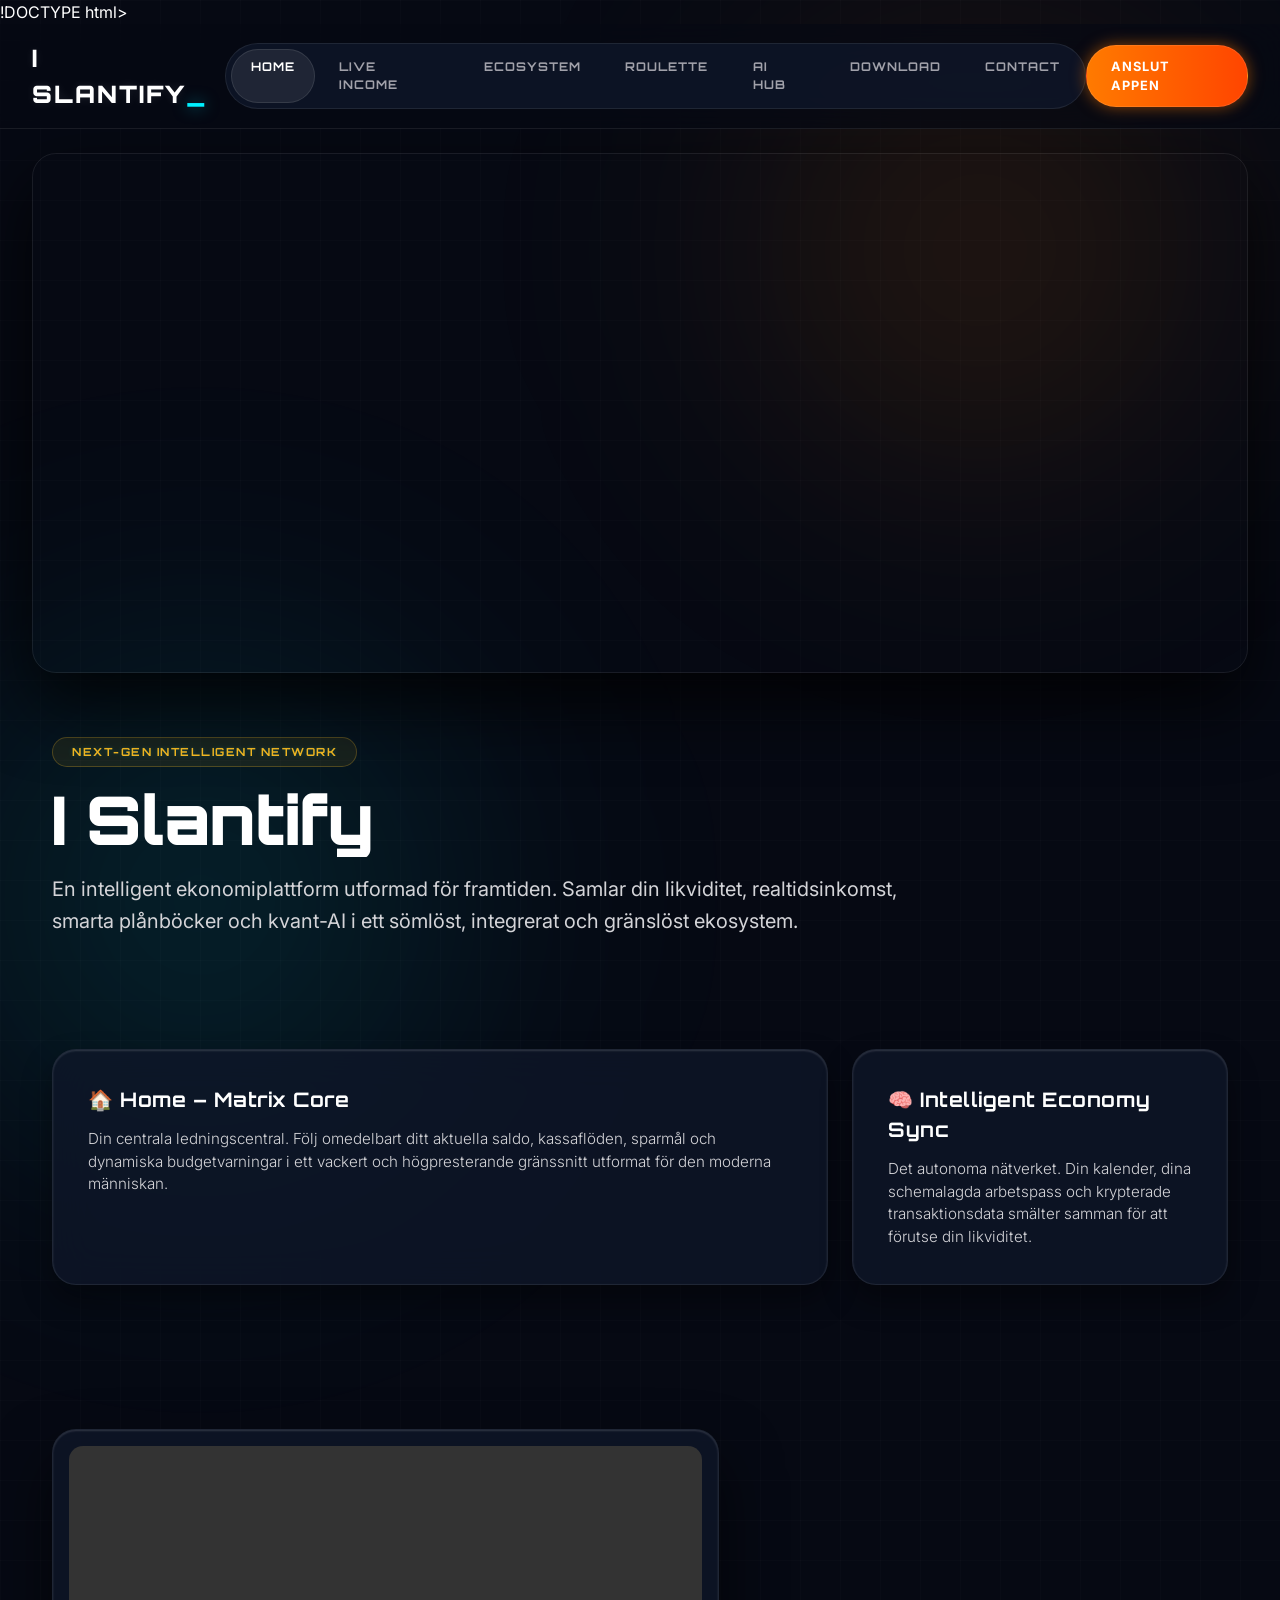
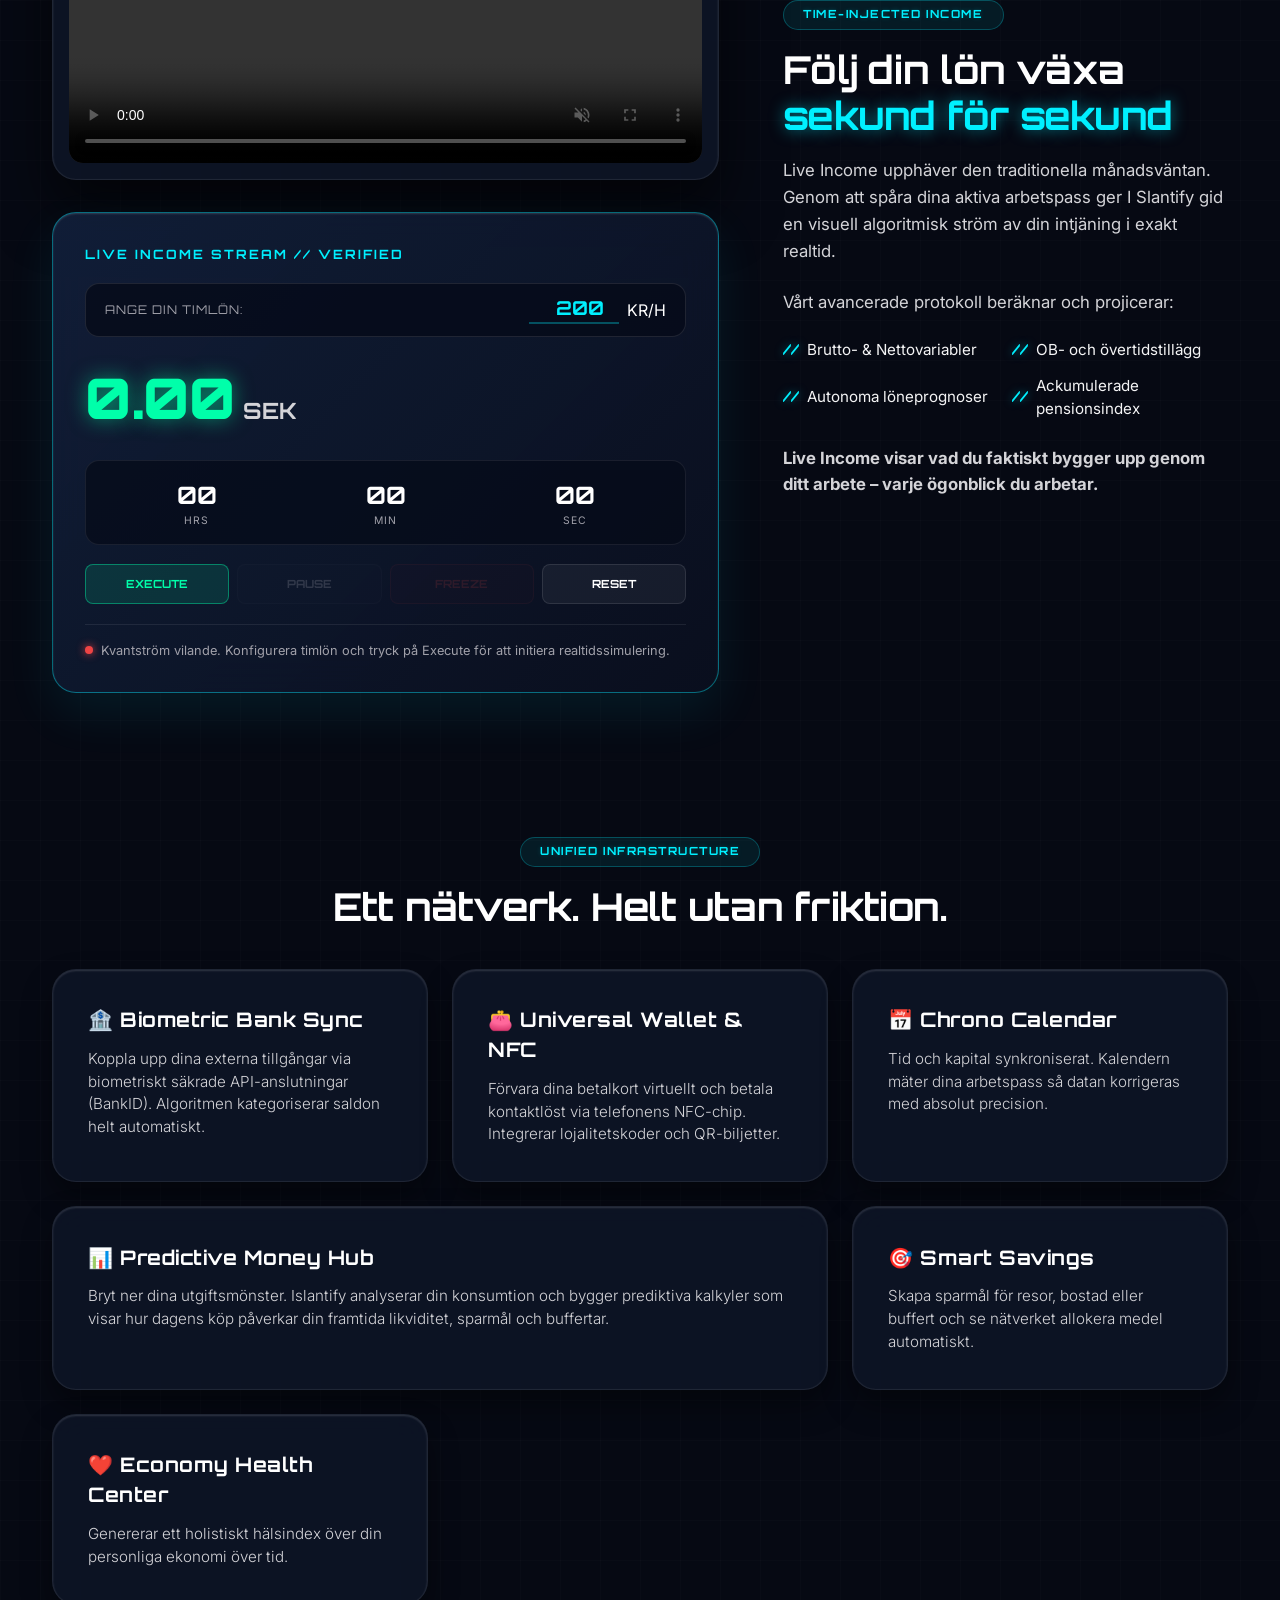
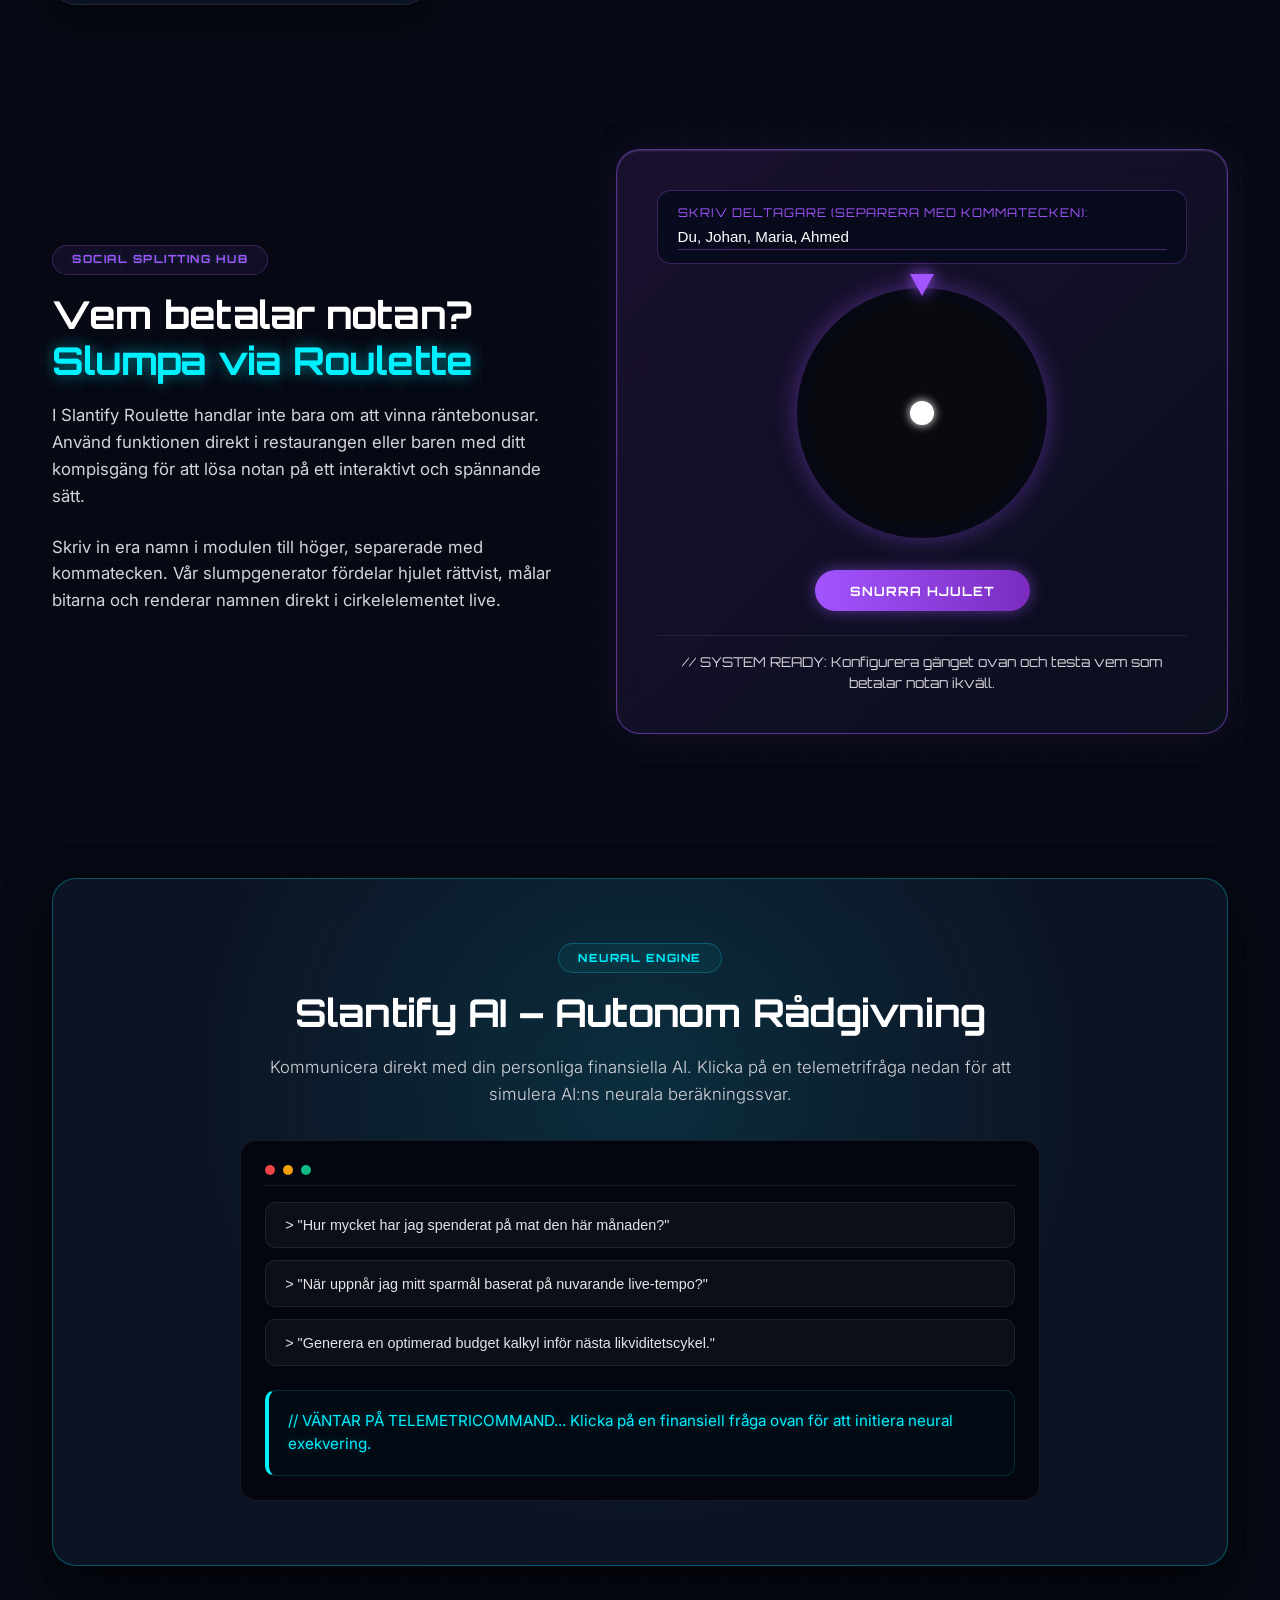
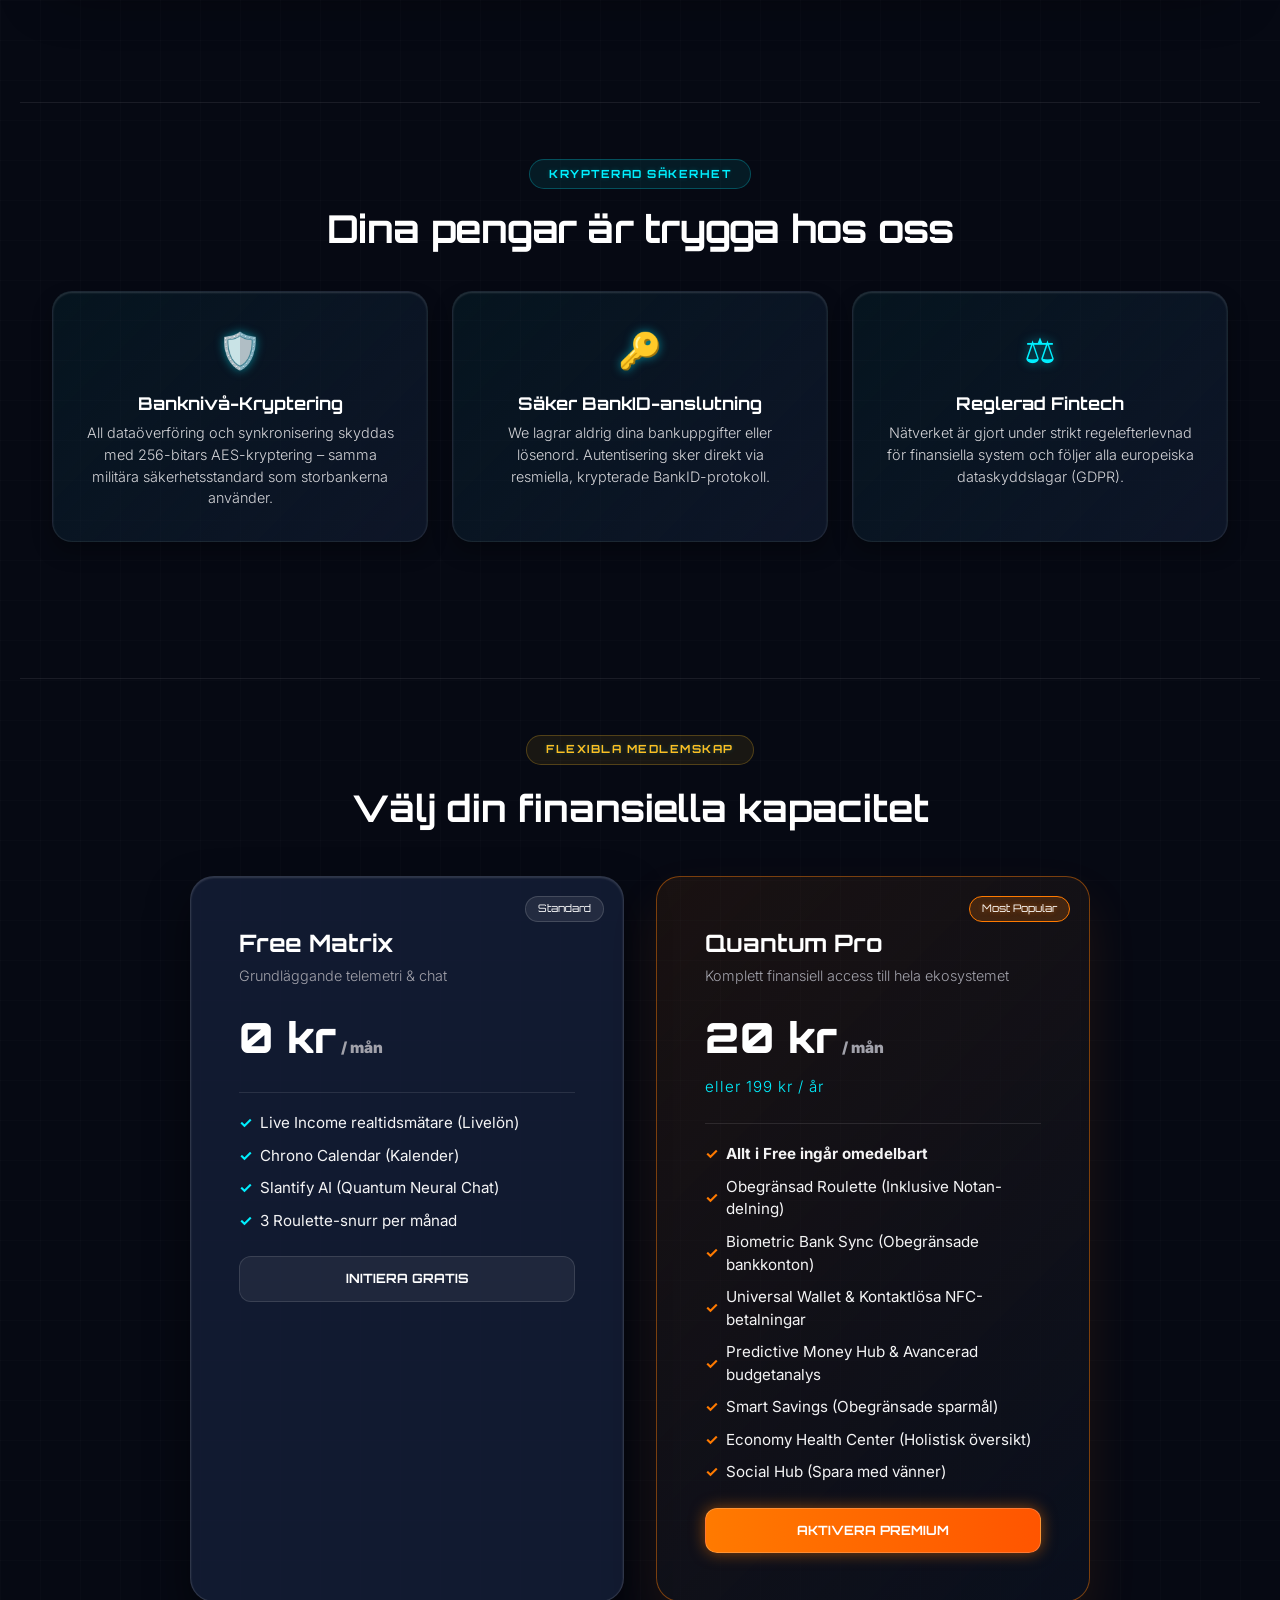
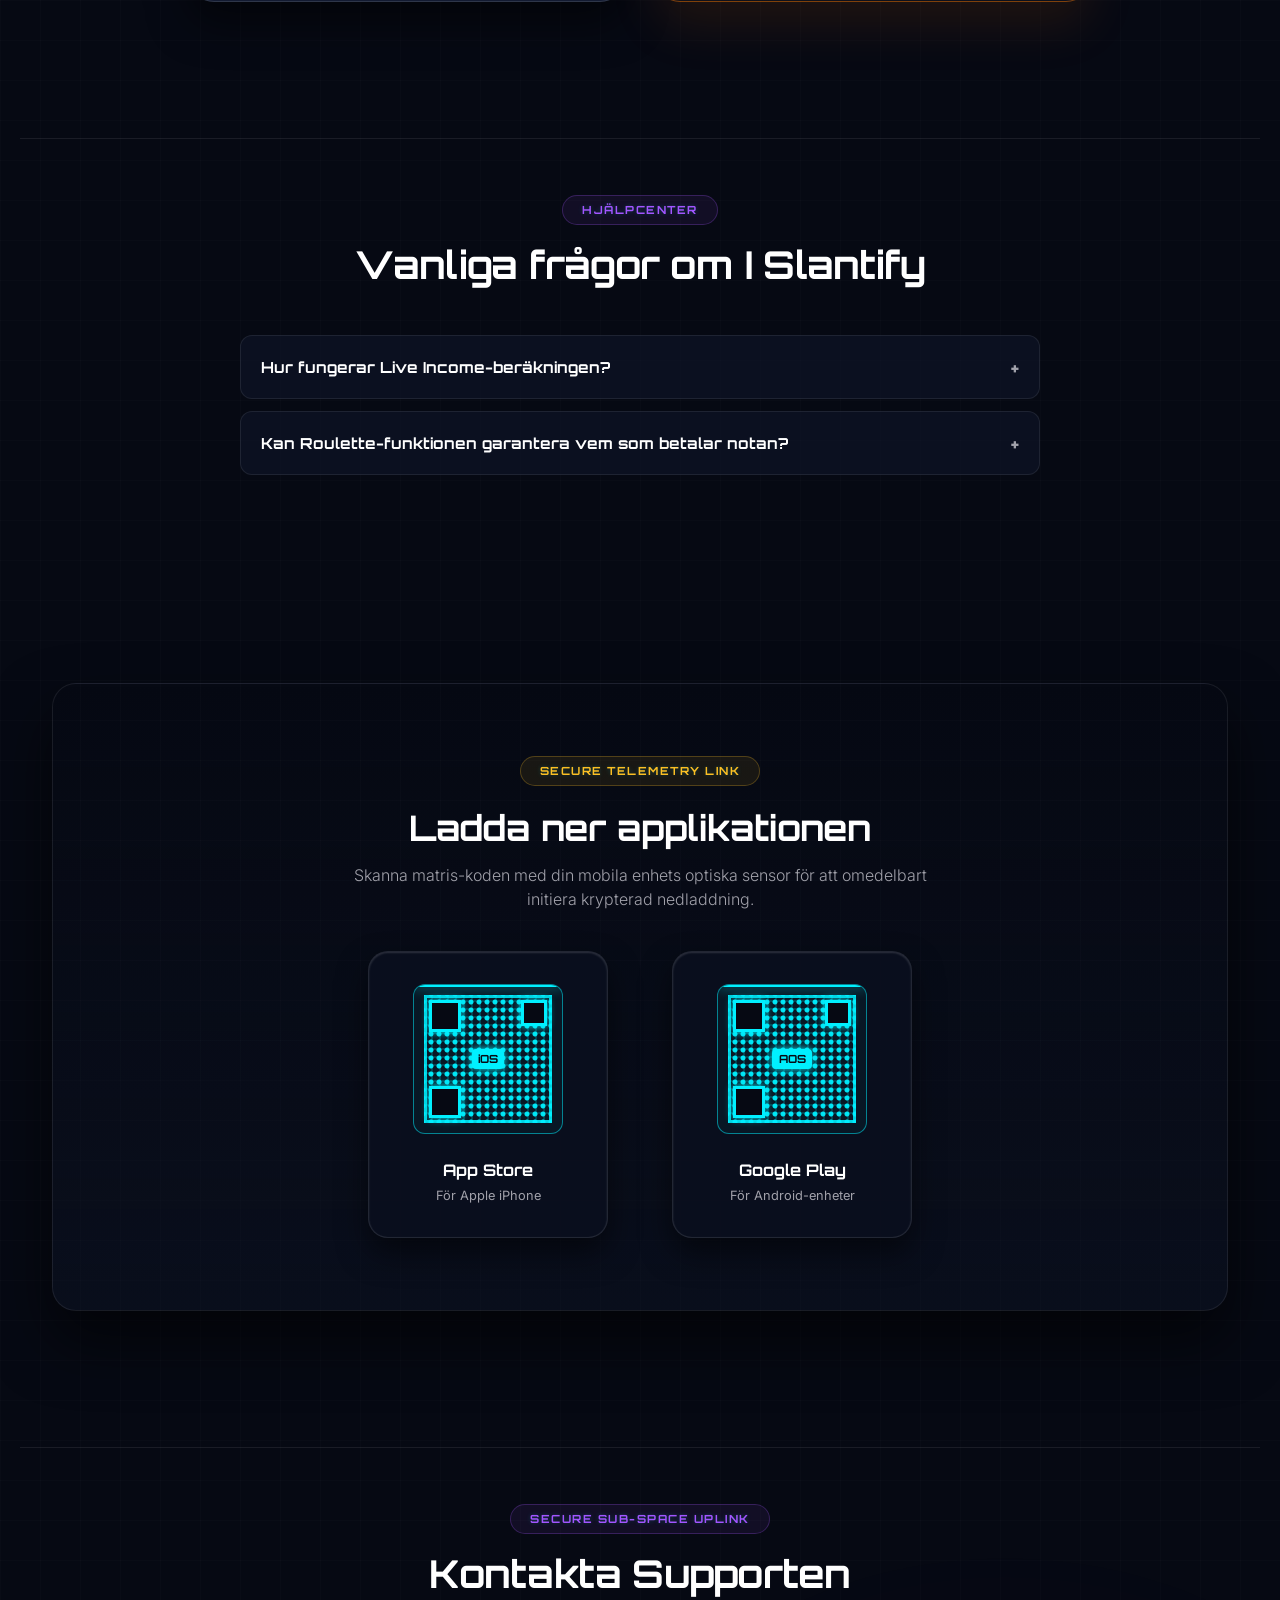
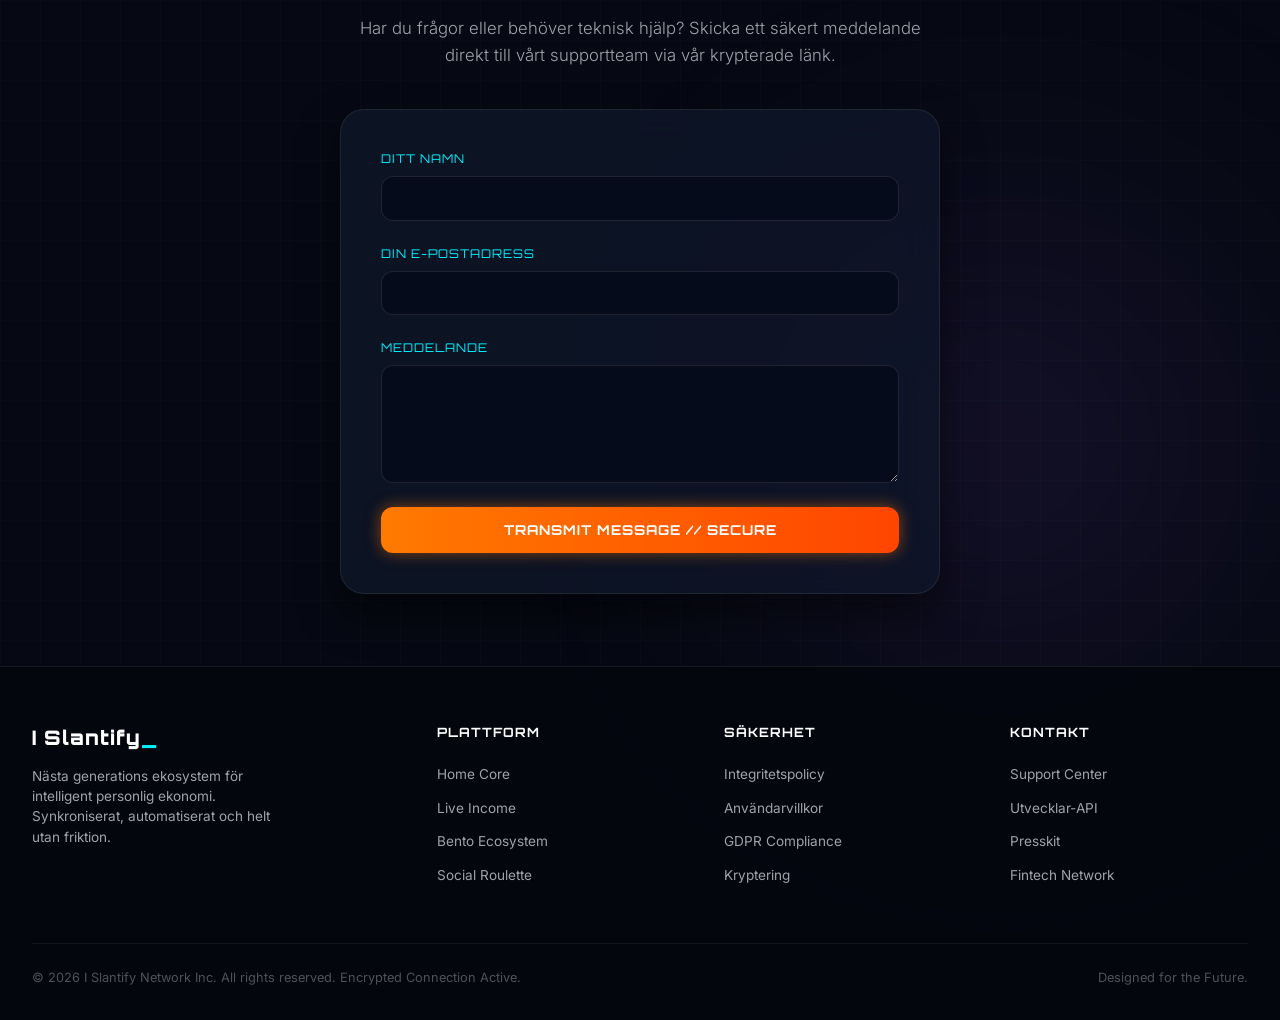
==== docs/index.html @ 955d84cd "Update index.html" ====
!DOCTYPE html>
<html lang="sv">
<head>
    <meta charset="UTF-8">
    <meta name="viewport" content="width=device-width, initial-scale=1.0">
    <title>I Slantify - Framtidens Ekonomi. I Realtid.</title>
    <meta name="description" content="I Slantify samlar din personliga ekonomi och live Income i en premium fintechupplevelse från framtiden. Se din inkomst växa sekund för sekund.">

    <!-- Google Fonts Inter & Orbitron för futuristisk känsla -->
    <link rel="preconnect" href="https://fonts.googleapis.com">
    <link rel="preconnect" href="https://fonts.gstatic.com" crossorigin>
    <link href="https://fonts.googleapis.com/css2?family=Inter:wght@300;400;500;600;700&family=Orbitron:wght@400;700;900&display=swap" rel="stylesheet">

    <style>
        :root {
            --bg: #060913; /* Mycket mer levande cyber-marinblå istället för nattsvart */
            --card: rgba(15, 23, 42, 0.75); /* Ljusare, tätare och mer synligt glas */
            --text: #ffffff; 
            --muted: #a1a1aa; 
            --accent: #ff7a00; /* Islantify Cyber Orange */
            --accent-glow: rgba(255, 122, 0, 0.5);
            --cyber-cyan: #00f0ff; /* Framtids-cyan */
            --cyan-glow: rgba(0, 240, 255, 0.5);
            --cyber-purple: #a255ff; /* Klarare framtidslila */
            --gold: #fbbf24; 
            --radius: 24px;
            --max-width: 1240px;
            --glass-border: rgba(255, 255, 255, 0.08);
            --glass-glow: inset 0 1px 2px rgba(255, 255, 255, 0.15);
        }

        * {
            box-sizing: border-box;
            margin: 0;
            padding: 0;
        }

        html {
            scroll-behavior: smooth;
        }

        body {
            background-color: var(--bg);
            color: var(--text);
            font-family: 'Inter', system-ui, -apple-system, sans-serif;
            line-height: 1.5;
            overflow-x: hidden;
            position: relative;
        }

        /* --- EFFEKTFULL BAKGRUND (Starkare, tätare och ljusare kvantmoln) --- */
        .space-bg-glows {
            position: absolute;
            top: 0;
            left: 0;
            width: 100%;
            height: 100%;
            z-index: -2;
            pointer-events: none;
            overflow: hidden;
        }

        .glow-node {
            position: absolute;
            border-radius: 50%;
            filter: blur(100px); /* Krispigare blur för mer färgintensitet */
            opacity: 0.55;
            mix-blend-mode: screen;
            animation: float-glow 15s infinite alternate ease-in-out;
        }

        .glow-1 {
            width: 700px;
            height: 700px;
            background: radial-gradient(circle, rgba(255, 122, 0, 0.25) 0%, rgba(0,0,0,0) 70%);
            top: -100px;
            right: -50px;
        }

        .glow-2 {
            width: 800px;
            height: 800px;
            background: radial-gradient(circle, rgba(0, 240, 255, 0.22) 0%, rgba(0,0,0,0) 70%);
            top: 500px;
            left: -200px;
            animation-delay: -3s;
        }

        .glow-3 {
            width: 750px;
            height: 750px;
            background: radial-gradient(circle, rgba(162, 85, 255, 0.2) 0%, rgba(0,0,0,0) 70%);
            bottom: 200px;
            right: -100px;
            animation-delay: -7s;
        }

        @keyframes float-glow {
            0% { transform: translate(0, 0) scale(1); }
            100% { transform: translate(30px, 30px) scale(1.05); }
        }

        /* Tätare, mer synligt digitalt rutnät (Grid-system) */
        .stars-container {
            position: absolute;
            width: 100%;
            height: 100%;
            top: 0;
            left: 0;
            background-size: 40px 40px;
            background-image: 
                linear-gradient(to right, rgba(255, 255, 255, 0.02) 1px, transparent 1px),
                linear-gradient(to bottom, rgba(255, 255, 255, 0.02) 1px, transparent 1px);
            opacity: 0.8;
            z-index: -1;
            pointer-events: none;
        }

        /* --- Sci-Fi Header & Premium Navigation --- */
        .site-header {
            position: sticky;
            top: 0;
            background: rgba(6, 9, 19, 0.7);
            backdrop-filter: blur(20px);
            -webkit-backdrop-filter: blur(20px);
            border-bottom: 1px solid var(--glass-border);
            z-index: 100;
            padding: 1rem 2rem;
        }

        .header-inner {
            max-width: var(--max-width);
            margin: 0 auto;
            display: flex;
            justify-content: space-between;
            align-items: center;
        }
        .brand {
            font-family: 'Orbitron', sans-serif;
            font-weight: 900;
            color: var(--text);
            text-decoration: none;
            font-size: 1.5rem;
            letter-spacing: 2px;
            text-transform: uppercase;
            text-shadow: 0 0 10px rgba(255,255,255,0.1);
        }

        .brand span {
            color: var(--cyber-cyan);
            text-shadow: 0 0 15px var(--cyan-glow);
        }

        .main-nav {
            display: flex;
            gap: 0.25rem;
            background: rgba(15, 23, 42, 0.8);
            padding: 0.3rem;
            border-radius: 50px;
            border: 1px solid var(--glass-border);
        }

        .nav-link-btn {
            color: var(--muted);
            text-decoration: none;
            font-family: 'Orbitron', sans-serif;
            font-weight: 700;
            font-size: 0.75rem;
            text-transform: uppercase;
            letter-spacing: 1px;
            padding: 0.5rem 1.2rem;
            border-radius: 40px;
            transition: all 0.3s ease;
            border: 1px solid transparent;
        }

        .nav-link-btn:hover {
            color: var(--cyber-cyan);
            background: rgba(0, 240, 255, 0.08);
            text-shadow: 0 0 8px var(--cyan-glow);
        }

        .nav-link-btn.active-dock {
            color: #fff;
            background: rgba(255, 255, 255, 0.08);
            border: 1px solid rgba(255,255,255,0.1);
        }

        .cta-btn {
            background: linear-gradient(90deg, var(--accent) 0%, #ff4500 100%);
            color: white;
            padding: 0.65rem 1.5rem;
            border-radius: 30px;
            text-decoration: none;
            font-weight: 700;
            font-size: 0.8rem;
            text-transform: uppercase;
            letter-spacing: 1px;
            box-shadow: 0 0 15px var(--accent-glow);
            transition: all 0.2s ease;
            border: 1px solid rgba(255,255,255,0.1);
        }

        .cta-btn:hover {
            transform: translateY(-1px);
            box-shadow: 0 0 25px rgba(255, 122, 0, 0.6);
        }

        /* --- Sektion Container Layout (Kompaktare marginaler) --- */
        .section-container {
            max-width: var(--max-width);
            margin: 0 auto;
            padding: 4.5rem 2rem; /* Tätare flöde istället för glesa 7rem */
        }

        /* --- 1. Ren Cinematiskt Ultra Banner --- */
        .drake-banner-section {
            padding: 1.5rem 2rem 0 2rem;
        }

        .drake-banner-wrapper {
            max-width: var(--max-width);
            margin: 0 auto;
            position: relative;
            width: 100%;
            height: 520px;
            border-radius: var(--radius);
            overflow: hidden;
            box-shadow: 0 30px 70px rgba(0,0,0,0.8);
            border: 1px solid rgba(255,255,255,0.08);
        }

        .drake-banner-video {
            width: 100%;
            height: 100%;
            object-fit: cover;
        }

        /* Lyxig typografisk introduktion under herovideon */
        .banner-intro-content {
            max-width: var(--max-width);
            margin: 0 auto;
            padding: 4rem 2rem 0 2rem;
        }

        .banner-intro-content h1 {
            font-family: 'Orbitron', sans-serif;
            font-size: 4.2rem;
            font-weight: 900;
            margin-bottom: 1rem;
            letter-spacing: -1px;
            line-height: 1.1;
            background: linear-gradient(135deg, #ffffff 30%, #c7d2fe 70%, #818cf8 100%);
            -webkit-background-clip: text;
            -webkit-text-fill-color: transparent;
        }

        .banner-intro-content p {
            color: #d4d4d8;
            font-size: 1.25rem;
            max-width: 900px;
            font-weight: 400;
            line-height: 1.6;
        }

        /* --- 2. Live Lön Premium-Grid --- */
        .live-salary-grid {
            display: grid;
            grid-template-columns: 1.2fr 0.8fr;
            gap: 4rem;
            align-items: center;
        }

        .video-box-premium {
            position: relative;
            background: var(--card);
            border-radius: var(--radius);
            padding: 1rem;
            border: 1px solid var(--glass-border);
            box-shadow: 0 30px 60px rgba(0, 0, 0, 0.6), var(--glass-glow);
            backdrop-filter: blur(20px);
            -webkit-backdrop-filter: blur(20px);
        }

        .video-player {
            width: 100%;
            border-radius: calc(var(--radius) - 10px);
            display: block;
        }

        .info-content h2 {
            font-family: 'Orbitron', sans-serif;
            font-size: 2.4rem;
            font-weight: 700;
            margin-bottom: 1.2rem;
            letter-spacing: -0.02em;
            line-height: 1.2;
        }

        .info-content h2 span {
            color: var(--cyber-cyan);
            text-shadow: 0 0 15px var(--cyan-glow);
        }

        .info-content p {
            color: #d4d4d8;
            margin-bottom: 1.5rem;
            font-size: 1.05rem;
            line-height: 1.6;
        }

        .info-content ul {
            list-style: none;
            margin-bottom: 1.5rem;
            display: grid;
            grid-template-columns: 1fr 1fr;
            gap: 0.8rem;
        }

        .info-content ul li {
            font-size: 0.95rem;
            color: #f4f4f5;
            display: flex;
            align-items: center;
            gap: 0.5rem;
        }

        .info-content ul li::before {
            content: "//";
            color: var(--cyber-cyan);
            font-family: 'Orbitron', sans-serif;
            font-weight: bold;
            text-shadow: 0 0 8px var(--cyan-glow);
        }

        /* Instrumentpanel för Live Löndemo - Tätare belysning */
        .live-salary-demo-box {
            background: linear-gradient(135deg, rgba(20, 35, 65, 0.8) 0%, rgba(10, 15, 30, 0.95) 100%);
            border: 1px solid rgba(0, 240, 255, 0.4);
            border-radius: var(--radius);
            padding: 2rem;
            box-shadow: 0 20px 50px rgba(0, 240, 255, 0.08), var(--glass-glow);
            backdrop-filter: blur(20px);
        }

        .demo-title {
            font-family: 'Orbitron', sans-serif;
            font-size: 0.8rem;
            text-transform: uppercase;
            letter-spacing: 2px;
            color: var(--cyber-cyan);
            font-weight: 700;
            margin-bottom: 1.2rem;
        }

        .salary-input-wrapper {
            background: rgba(5, 10, 25, 0.8);
            border: 1px solid rgba(255,255,255,0.1);
            border-radius: 14px;
            padding: 0.75rem 1.2rem;
            margin-bottom: 1.2rem;
            display: flex;
            align-items: center;
            justify-content: space-between;
        }

        .salary-input-label {
            font-family: 'Orbitron', sans-serif;
            font-size: 0.75rem;
            color: #a1a1aa;
            text-transform: uppercase;
            letter-spacing: 1px;
        }

        .salary-input-field-container {
            display: flex;
            align-items: center;
            gap: 0.5rem;
        }

        .salary-input-field {
            background: transparent;
            border: none;
            outline: none;
            color: var(--cyber-cyan);
            font-family: 'Orbitron', sans-serif;
            font-size: 1.2rem;
            font-weight: 700;
            text-align: right;
            width: 90px;
            border-bottom: 2px solid rgba(0, 240, 255, 0.3);
            padding-bottom: 2px;
        }

        .counter-row {
            display: flex;
            align-items: baseline;
            gap: 0.5rem;
            margin-bottom: 1.2rem;
        }

        .salary-counter {
            font-family: 'Orbitron', sans-serif;
            font-size: 3.5rem;
            font-weight: 900;
            font-variant-numeric: tabular-nums;
            color: #00ffaa;
            text-shadow: 0 0 20px rgba(0, 255, 170, 0.5);
            letter-spacing: -1px;
        }

        .currency {
            font-family: 'Orbitron', sans-serif;
            font-size: 1.4rem;
            font-weight: 700;
            color: #d4d4d8;
        }

        .time-counter-panel {
            background: rgba(5, 10, 25, 0.7);
            border: 1px solid rgba(255,255,255,0.08);
            border-radius: 14px;
            padding: 1rem;
            margin-bottom: 1.2rem;
            display: grid;
            grid-template-columns: repeat(3, 1fr);
            text-align: center;
        }

        .time-block .time-val {
            font-family: 'Orbitron', sans-serif;
            font-size: 1.5rem;
            font-weight: 700;
            color: #fff;
        }

        .time-block .time-lbl {
            font-size: 0.65rem;
            color: #a1a1aa;
            text-transform: uppercase;
            letter-spacing: 1px;
        }

        .demo-controls {
            display: grid;
            grid-template-columns: repeat(4, 1fr);
            gap: 0.5rem;
            margin-bottom: 1.2rem;
        }

        .control-btn {
            background: rgba(255,255,255,0.05);
            color: var(--text);
            border: 1px solid rgba(255,255,255,0.1);
            padding: 0.75rem 0.2rem;
            font-family: 'Orbitron', sans-serif;
            font-size: 0.7rem;
            font-weight: 700;
            border-radius: 8px;
            cursor: pointer;
            text-transform: uppercase;
            transition: all 0.2s;
        }

        .control-btn:hover:not(:disabled) {
            background: rgba(255,255,255,0.12);
            transform: translateY(-1px);
        }

        .control-btn.btn-start {
            background: rgba(0, 255, 170, 0.12);
            color: #00ffaa;
            border-color: rgba(0, 255, 170, 0.4);
        }
        .control-btn.btn-start:hover {
            box-shadow: 0 0 15px rgba(0, 255, 170, 0.3);
        }

        .control-btn.btn-stop {
            background: rgba(239, 68, 68, 0.12);
            color: #ef4444;
            border-color: rgba(239, 68, 68, 0.4);
        }

        .control-btn:disabled {
            opacity: 0.15;
            cursor: not-allowed;
        }

        .demo-footer-text {
            font-size: 0.8rem;
            color: #a1a1aa;
            margin-top: 0.8rem;
            display: flex;
            align-items: center;
            gap: 0.5rem;
            border-top: 1px solid var(--glass-border);
            padding-top: 1rem;
        }

        /* Status Dot */
        .pulse-dot {
            width: 8px;
            height: 8px;
            border-radius: 50%;
            display: inline-block;
        }
        .pulse-dot.stopped { background: #ef4444; box-shadow: 0 0 8px #ef4444; }
        .pulse-dot.active { background: #00ffaa; box-shadow: 0 0 12px #00ffaa; animation: pulse-glow-ani 1.5s infinite alternate; }
        .pulse-dot.paused { background: #f59e0b; box-shadow: 0 0 8px #f59e0b; }

        @keyframes pulse-glow-ani {
            0% { opacity: 0.4; }
            100% { opacity: 1; }
        }

        /* --- MODERN BENTO-GRID LAYOUT (Tätare struktur) --- */
        .bento-grid-container {
            display: grid;
            grid-template-columns: repeat(3, 1fr);
            gap: 1.5rem;
            margin-top: 2.5rem;
        }

        .bento-card {
            background: var(--card);
            border: 1px solid var(--glass-border);
            border-radius: var(--radius);
            padding: 2.2rem;
            backdrop-filter: blur(20px);
            -webkit-backdrop-filter: blur(20px);
            transition: all 0.4s cubic-bezier(0.16, 1, 0.3, 1);
            position: relative;
            overflow: hidden;
            box-shadow: 0 15px 30px rgba(0,0,0,0.4), var(--glass-glow);
        }

        .bento-card:hover {
            transform: translateY(-4px);
            border-color: rgba(0, 240, 255, 0.4);
            box-shadow: 0 20px 40px rgba(0, 240, 255, 0.08);
        }

        .bento-wide { grid-column: span 2; }

        .bento-card h3 {
            font-family: 'Orbitron', sans-serif;
            font-size: 1.25rem;
            margin-bottom: 0.8rem;
            color: #fff;
            letter-spacing: 0.5px;
        }

        .bento-card p {
            color: #d4d4d8;
            font-size: 0.95rem;
            font-weight: 300;
            line-height: 1.5;
        }

        /* --- 3. Cyber Roulette Sektion --- */
        .roulette-grid {
            display: grid;
            grid-template-columns: 0.9fr 1.1fr;
            gap: 4rem;
            align-items: center;
        }

        .roulette-interactive-preview {
            background: linear-gradient(135deg, rgba(35, 20, 60, 0.7) 0%, rgba(10, 15, 30, 0.98) 100%);
            border: 1px solid rgba(162, 85, 255, 0.5);
            border-radius: var(--radius);
            padding: 2.5rem;
            text-align: center;
            box-shadow: 0 0 40px rgba(162, 85, 255, 0.1), var(--glass-glow);
            backdrop-filter: blur(20px);
        }

        .roulette-inputs-wrapper {
            background: rgba(5, 10, 25, 0.8);
            border: 1px solid rgba(162, 85, 255, 0.3);
            border-radius: 14px;
            padding: 0.8rem 1.2rem;
            margin-bottom: 1.5rem;
            text-align: left;
        }

        .roulette-inputs-label {
            font-family: 'Orbitron', sans-serif;
            font-size: 0.75rem;
            color: var(--cyber-purple);
            text-transform: uppercase;
            letter-spacing: 1px;
            display: block;
            margin-bottom: 0.4rem;
        }

        .roulette-input-field {
            background: transparent;
            border: none;
            outline: none;
            color: #fff;
            font-size: 0.95rem;
            width: 100%;
            border-bottom: 1px solid rgba(162, 85, 255, 0.4);
            padding-bottom: 4px;
        }

        .wheel-outer-box {
            position: relative;
            width: 250px;
            height: 250px;
            margin: 0 auto 2rem auto;
        }

        .wheel-container {
            width: 100%;
            height: 100%;
            position: relative;
            transition: transform 4s cubic-bezier(0.15, 0.85, 0.35, 1);
        }

        .wheel-svg {
            width: 100%;
            height: 100%;
            transform: rotate(-90deg);
            border-radius: 50%;
            border: 6px solid #060913;
            box-shadow: 0 0 25px rgba(162, 85, 255, 0.4);
            background: #060913;
        }

        .wheel-text {
            font-family: 'Orbitron', sans-serif;
            font-size: 11px;
            font-weight: 700;
            fill: #ffffff;
            text-anchor: middle;
        }

        .wheel-pointer {
            position: absolute;
            top: -14px;
            left: 50%;
            transform: translateX(-50%);
            width: 0;
            height: 0;
            border-left: 12px solid transparent;
            border-right: 12px solid transparent;
            border-top: 22px solid var(--cyber-purple);
            z-index: 15;
            filter: drop-shadow(0 0 8px var(--cyber-purple));
        }

        .wheel-center-pin {
            position: absolute;
            top: 50%;
            left: 50%;
            transform: translate(-50%, -50%);
            width: 24px;
            height: 24px;
            background: #fff;
            border-radius: 50%;
            box-shadow: 0 0 10px #fff;
            z-index: 16;
        }

        .roulette-btn {
            background: linear-gradient(90deg, var(--cyber-purple) 0%, #7b2cbf 100%);
            color: #fff;
            border: none;
            padding: 0.8rem 2.2rem;
            font-family: 'Orbitron', sans-serif;
            font-weight: 700;
            font-size: 0.8rem;
            letter-spacing: 1px;
            border-radius: 30px;
            cursor: pointer;
            text-transform: uppercase;
            box-shadow: 0 0 15px rgba(162, 85, 255, 0.5);
            transition: all 0.2s;
        }

        .roulette-btn:hover {
            transform: scale(1.02);
            box-shadow: 0 0 25px rgba(162, 85, 255, 0.8);
        }

        .roulette-reward-output {
            margin-top: 1.5rem;
            font-family: 'Orbitron', sans-serif;
            font-size: 0.85rem;
            color: #d4d4d8;
            min-height: 20px;
            border-top: 1px solid var(--glass-border);
            padding-top: 1rem;
        }

        /* --- 4. Slantify AI Quantum Neural Hub --- */
        .ai-quantum-section {
            background: radial-gradient(circle at 50% 30%, rgba(0, 240, 255, 0.12), transparent 60%), var(--card);
            border: 1px solid rgba(0, 240, 255, 0.3);
            border-radius: var(--radius);
            margin-bottom: 4rem;
            padding: 4rem 2.5rem;
            backdrop-filter: blur(25px);
            -webkit-backdrop-filter: blur(25px);
            box-shadow: 0 25px 50px rgba(0,0,0,0.5);
        }

        .ai-terminal-box {
            background: #04060f;
            border: 1px solid rgba(255,255,255,0.08);
            border-radius: 16px;
            margin-top: 2rem;
            padding: 1.5rem;
            text-align: left;
        }

        .terminal-header {
            display: flex;
            gap: 0.5rem;
            margin-bottom: 1rem;
            border-bottom: 1px solid rgba(255,255,255,0.08);
            padding-bottom: 0.6rem;
        }

        .terminal-dot {
            width: 10px;
            height: 10px;
            border-radius: 50%;
            background: #ef4444;
        }
        .terminal-dot:nth-child(2) { background: #f59e0b; }
        .terminal-dot:nth-child(3) { background: #10b981; }

        .terminal-query-trigger {
            background: rgba(255,255,255,0.04);
            border: 1px solid var(--glass-border);
            padding: 0.9rem 1.2rem;
            border-radius: 10px;
            font-size: 0.9rem;
            color: #e4e4e7;
            cursor: pointer;
            transition: all 0.2s;
            margin-bottom: 0.75rem;
            width: 100%;
            text-align: left;
            display: block;
        }

        .terminal-query-trigger:hover {
            background: rgba(0, 240, 255, 0.08);
            border-color: rgba(0, 240, 255, 0.4);
            transform: translateX(4px);
            color: #fff;
        }

        .terminal-response-screen {
            background: rgba(0, 240, 255, 0.02);
            border: 1px solid rgba(0, 240, 255, 0.15);
            border-radius: 10px;
            padding: 1.2rem;
            font-size: 0.95rem;
            color: var(--cyber-cyan);
            min-height: 80px;
            margin-top: 1.5rem;
            border-left: 4px solid var(--cyber-cyan);
            text-shadow: 0 0 8px rgba(0, 240, 255, 0.3);
        }

        /* --- TRUST SHIELD PANEL (Fylligare design) --- */
        .trust-shield-container {
            display: grid;
            grid-template-columns: repeat(3, 1fr);
            gap: 1.5rem;
            margin-bottom: 4rem;
        }

        .trust-card {
            background: linear-gradient(135deg, rgba(0, 240, 255, 0.05) 0%, rgba(15,23,42,0.9) 100%);
            border: 1px solid rgba(255, 255, 255, 0.08);
            border-radius: 20px;
            padding: 2rem;
            text-align: center;
            box-shadow: var(--glass-glow), 0 10px 20px rgba(0,0,0,0.3);
        }

        .trust-icon {
            font-size: 2.2rem;
            margin-bottom: 0.8rem;
            color: var(--cyber-cyan);
            text-shadow: 0 0 10px var(--cyan-glow);
        }

        .trust-card h4 {
            font-family: 'Orbitron', sans-serif;
            font-size: 1.1rem;
            margin-bottom: 0.4rem;
        }
        .trust-card p {
            font-size: 0.9rem;
            color: #d4d4d8;
            font-weight: 300;
        }

        /* --- PRISKORT (PRICING LYX-GLAS) --- */
        .pricing-section-title {
            text-align: center;
            margin-bottom: 2.5rem;
        }

        .pricing-grid {
            display: grid;
            grid-template-columns: 1fr 1fr;
            gap: 2rem;
            max-width: 900px;
            margin: 0 auto 4rem auto;
        }

        .pricing-card {
            background: rgba(20, 30, 55, 0.85); /* Tätare och mindre transparent */
            border: 1px solid rgba(255, 255, 255, 0.12);
            border-radius: var(--radius);
            padding: 3rem;
            position: relative;
            box-shadow: 0 20px 40px rgba(0,0,0,0.5), var(--glass-glow);
        }

        .pricing-card.premium-tier {
            border-color: rgba(255, 122, 0, 0.45);
            background: linear-gradient(135deg, rgba(255, 122, 0, 0.08) 0%, rgba(10,16,30,0.95) 100%);
            box-shadow: 0 25px 50px rgba(255, 122, 0, 0.1);
        }

        .tier-badge {
            position: absolute;
            top: 1.2rem;
            right: 1.2rem;
            background: rgba(255, 255, 255, 0.08);
            border: 1px solid rgba(255,255,255,0.15);
            padding: 0.25rem 0.75rem;
            border-radius: 20px;
            font-size: 0.65rem;
            font-family: 'Orbitron', sans-serif;
        }

        .tier-badge.orange-lbl {
            background: rgba(255, 122, 0, 0.2);
            border-color: var(--accent);
            color: #fff;
            text-shadow: 0 0 5px var(--accent-glow);
        }

        .pricing-card h4 {
            font-family: 'Orbitron', sans-serif;
            font-size: 1.5rem;
            margin-bottom: 0.25rem;
        }

        .price-tag {
            font-family: 'Orbitron', sans-serif;
            font-size: 2.6rem;
            font-weight: 900;
            margin: 1.2rem 0;
            color: #fff;
            display: flex;
            align-items: baseline;
            gap: 0.3rem;
            flex-wrap: wrap;
        }

        .price-tag span {
            font-size: 0.95rem;
            color: #a1a1aa;
            font-family: 'Inter', sans-serif;
        }

        .pricing-features-list {
            list-style: none;
            margin: 1.5rem 0;
            border-top: 1px solid rgba(255,255,255,0.1);
            padding-top: 1.2rem;
        }

        .pricing-features-list li {
            font-size: 0.95rem;
            color: #f4f4f5;
            margin-bottom: 0.6rem;
            display: flex;
            align-items: center;
            gap: 0.5rem;
        }

        .pricing-features-list li::before {
            content: "✓";
            color: var(--cyber-cyan);
            font-weight: bold;
        }

        .pricing-card.premium-tier .pricing-features-list li::before {
            color: var(--accent);
        }

        .pricing-btn {
            display: block;
            text-align: center;
            background: rgba(255,255,255,0.06);
            border: 1px solid rgba(255,255,255,0.12);
            color: #fff;
            padding: 0.75rem;
            border-radius: 12px;
            text-decoration: none;
            font-family: 'Orbitron', sans-serif;
            font-size: 0.8rem;
            font-weight: 700;
            text-transform: uppercase;
            transition: all 0.2s;
        }

        .pricing-btn:hover {
            background: rgba(255,255,255,0.15);
        }

        .pricing-btn.btn-orange-tier {
            background: linear-gradient(90deg, var(--accent) 0%, #ff5500 100%);
            border: 1px solid rgba(255,255,255,0.2);
            box-shadow: 0 0 15px var(--accent-glow);
        }

        .pricing-btn.btn-orange-tier:hover {
            box-shadow: 0 0 25px rgba(255, 122, 0, 0.6);
        }

        /* --- FAQ ACCORDION --- */
        .faq-max-width {
            max-width: 800px;
            margin: 0 auto 4rem auto;
        }

        .faq-item {
            background: rgba(15, 23, 42, 0.6);
            border: 1px solid var(--glass-border);
            border-radius: 12px;
            margin-bottom: 0.75rem;
            overflow: hidden;
        }

        .faq-item p {
            padding: 0 1.25rem 1.25rem 1.25rem;
            color: #d4d4d8;
            font-size: 0.95rem;
        }

        .faq-trigger {
            width: 100%;
            background: transparent;
            border: none;
            outline: none;
            padding: 1.25rem;
            text-align: left;
            color: #fff;
            font-family: 'Orbitron', sans-serif;
            font-size: 0.95rem;
            font-weight: 700;
            cursor: pointer;
            display: flex;
            justify-content: space-between;
            align-items: center;
        }

        .faq-trigger:hover {
            color: var(--cyber-cyan);
        }

        .faq-icon-marker {
            font-size: 1.1rem;
            color: #a1a1aa;
            transition: transform 0.3s ease;
        }

        .faq-panel {
            max-height: 0;
            overflow: hidden;
            transition: max-height 0.3s ease-out;
            background: rgba(5, 10, 25, 0.4);
        }

        .faq-item.faq-open {
            border-color: rgba(0, 240, 255, 0.3);
        }
        .faq-item.faq-open .faq-icon-marker {
            transform: rotate(45deg);
            color: var(--cyber-cyan);
        }

        /* --- 5. Framtids QR & Nedladdningsmodul --- */
        .download-universe {
            text-align: center;
            background: linear-gradient(180deg, rgba(6,9,19,0) 0%, rgba(15,23,42,0.4) 100%);
            border-radius: var(--radius);
            padding: 4.5rem 2rem;
            border: 1px solid var(--glass-border);
            position: relative;
            box-shadow: 0 30px 60px rgba(0,0,0,0.6);
            margin-bottom: 4rem;
        }

        .qr-wrapper-main {
            display: flex;
            justify-content: center;
            gap: 4rem;
            margin-top: 2.5rem;
            flex-wrap: wrap;
        }

        .qr-card-futuristic {
            background: rgba(10, 15, 30, 0.9);
            border: 1px solid rgba(255,255,255,0.1);
            border-radius: 20px;
            padding: 2rem;
            width: 240px;
            box-shadow: var(--glass-glow), 0 15px 30px rgba(0,0,0,0.5);
            transition: all 0.3s ease;
        }

        .qr-card-futuristic:hover {
            border-color: var(--cyber-cyan);
            box-shadow: 0 0 25px rgba(0, 240, 255, 0.2);
        }

        .qr-hologram-placeholder {
            width: 150px;
            height: 150px;
            margin: 0 auto 1.5rem auto;
            border: 1px solid rgba(0, 240, 255, 0.5);
            border-radius: 12px;
            position: relative;
            display: flex;
            align-items: center;
            justify-content: center;
            background: rgba(0, 240, 255, 0.04);
            overflow: hidden;
            padding: 10px;
        }

        .cyber-qr-matrix {
            width: 100%;
            height: 100%;
            background-image: 
                radial-gradient(rgba(0, 240, 255, 0.95) 2px, transparent 3px),
                linear-gradient(90deg, transparent 4px, rgba(0, 240, 255, 0.2) 4px, rgba(0, 240, 255, 0.2) 6px, transparent 6px),
                linear-gradient(0deg, transparent 4px, rgba(0, 240, 255, 0.2) 4px, rgba(0, 240, 255, 0.2) 6px, transparent 6px);
            background-size: 8px 8px, 8px 8px, 8px 8px;
            position: relative;
            border: 3px solid rgba(0, 240, 255, 0.85);
        }

        .cyber-qr-matrix::before, .cyber-qr-matrix::after, .qr-top-right-finder {
            content: "";
            position: absolute;
            width: 26px;
            height: 26px;
            border: 3px solid var(--cyber-cyan);
            background: #060913;
            box-shadow: 0 0 8px var(--cyber-cyan);
        }
        .cyber-qr-matrix::before { top: 2px; left: 2px; }
        .cyber-qr-matrix::after { bottom: 2px; left: 2px; }
        .qr-top-right-finder { top: 2px; right: 2px; z-index: 5; }

        .qr-overlay-text {
            position: absolute;
            font-family: 'Orbitron', sans-serif;
            font-size: 0.7rem;
            font-weight: 700;
            color: #060913;
            background: var(--cyber-cyan);
            padding: 0.1rem 0.4rem;
            border-radius: 4px;
            box-shadow: 0 0 10px var(--cyber-cyan);
            z-index: 10;
        }

        .qr-scanner-line {
            position: absolute;
            width: 100%;
            height: 2px;
            background: var(--cyber-cyan);
            box-shadow: 0 0 12px var(--cyber-cyan);
            top: 0;
            z-index: 12;
            animation: scan-line 3s linear infinite;
        }

        @keyframes scan-line {
            0% { top: 0%; }
            50% { top: 100%; }
            100% { top: 0%; }
        }

        .qr-card-futuristic h4 {
            font-family: 'Orbitron', sans-serif;
            font-size: 1rem;
            margin-bottom: 0.25rem;
        }

        .qr-card-futuristic p {
            font-size: 0.8rem;
            color: var(--muted);
        }

        /* --- PROFESSIONAL ULTRA FOOTER --- */
        .site-footer {
            border-top: 1px solid var(--glass-border);
            background: rgba(4, 6, 14, 0.9);
            padding: 3.5rem 2rem 2rem 2rem;
        }

        .footer-inner {
            max-width: var(--max-width);
            margin: 0 auto;
            display: grid;
            grid-template-columns: 1.5fr repeat(3, 1fr);
            gap: 3rem;
        }

        .footer-brand-col h4 {
            font-family: 'Orbitron', sans-serif;
            font-weight: 900;
            font-size: 1.25rem;
            letter-spacing: 1px;
            margin-bottom: 0.8rem;
        }

        .footer-brand-col h4 span { color: var(--cyber-cyan); }

        .footer-brand-col p {
            font-size: 0.85rem;
            color: var(--muted);
            max-width: 260px;
        }

        .footer-links-col h5 {
            font-family: 'Orbitron', sans-serif;
            font-size: 0.8rem;
            text-transform: uppercase;
            letter-spacing: 1px;
            margin-bottom: 1.2rem;
            color: #fff;
        }

        .footer-links-col ul li {
            list-style: none;
            margin-bottom: 0.6rem;
        }

        .footer-links-col ul li a {
            color: var(--muted);
            text-decoration: none;
            font-size: 0.85rem;
            transition: color 0.2s ease;
        }

        .footer-links-col ul li a:hover { color: var(--cyber-cyan); }

        .footer-copyright {
            max-width: var(--max-width);
            margin: 3rem auto 0 auto;
            padding-top: 1.5rem;
            border-top: 1px solid rgba(255,255,255,0.05);
            display: flex;
            justify-content: space-between;
            align-items: center;
            font-size: 0.8rem;
            color: rgba(255,255,255,0.3);
        }

        /* --- Globala Premium UI taggar --- */
        .feature-tag {
            display: inline-block;
            background: rgba(0, 240, 255, 0.08);
            color: var(--cyber-cyan);
            padding: 0.35rem 1.2rem;
            border-radius: 30px;
            font-size: 0.7rem;
            font-family: 'Orbitron', sans-serif;
            font-weight: 700;
            letter-spacing: 1.5px;
            margin-bottom: 1rem;
            border: 1px solid rgba(0, 240, 255, 0.25);
            text-transform: uppercase;
            text-shadow: 0 0 5px rgba(0, 240, 255, 0.2);
        }

        .feature-tag.gold {
            background: rgba(251, 191, 36, 0.08);
            color: var(--gold);
            border-color: rgba(251, 191, 36, 0.25);
        }

        .feature-tag.purple {
            background: rgba(162, 85, 255, 0.08);
            color: var(--cyber-purple);
            border-color: rgba(162, 85, 255, 0.25);
        }

        @media (max-width: 968px) {
            .live-salary-grid, .roulette-grid, .bento-grid-container, .trust-shield-container, .pricing-grid, .footer-inner {
                grid-template-columns: 1fr;
                gap: 2.5rem;
            }
            .bento-wide { grid-column: span 1; }
            .info-content { order: -1; }
            .drake-banner-wrapper { height: 320px; }
            .banner-intro-content h1 { font-size: 2.6rem; }
            .main-nav { display: none; }
            .footer-copyright { flex-direction: column; gap: 0.8rem; text-align: center; }
        }
    </style>
</head>
<body>

    <!-- Kosmiskt partikellager och mesh-gradients -->
    <div class="space-bg-glows">
        <div class="glow-node glow-1"></div>
        <div class="glow-node glow-2"></div>
        <div class="glow-node glow-3"></div>
    </div>
    <div class="stars-container"></div>

    <!-- Navigationsmeny -->
    <header class="site-header">
        <div class="header-inner">
            <a href="#" class="brand">I Slantify<span>_</span></a>
            <nav class="main-nav">
                <a href="#home" class="nav-link-btn active-dock">Home</a>
                <a href="#livelon" class="nav-link-btn">Live Income</a>
                <a href="#ecosystem" class="nav-link-btn">Ecosystem</a>
                <a href="#roulette" class="nav-link-btn">Roulette</a>
                <a href="#ai" class="nav-link-btn">AI Hub</a>
                <a href="#download" class="nav-link-btn">Download</a>
                <a href="#contact" class="nav-link-btn">Contact</a>
            </nav>
            <a href="#download" class="cta-btn">Anslut Appen</a>
        </div>
    </header>

    <!-- 1. Ren Cinematiskt Ultra Banner -->
    <section id="home" class="drake-banner-section">
        <div class="drake-banner-wrapper">
            <video class="drake-banner-video" autoplay loop muted playsinline>
                <source src="assets/dragon-banner.mp4" type="video/mp4">
                Din webbläsare stödjer inte videotaggen.
            </video>
        </div>
    </section>

    <!-- Cinematiskt introduktionstext -->
    <div class="banner-intro-content">
        <span class="feature-tag gold">Next-Gen Intelligent Network</span>
        <h1>I Slantify</h1>
        <p>En intelligent ekonomiplattform utformad för framtiden. Samlar din likviditet, realtidsinkomst, smarta plånböcker och kvant-AI i ett sömlöst, integrerat och gränslöst ekosystem.</p>
    </div>

    <!-- Lyxigt Bento Grid Arkitektur (Översikt) -->
    <section class="section-container">
        <div class="bento-grid-container">
            <div class="bento-card bento-wide">
                <h3>🏠 Home – Matrix Core</h3>
                <p>Din centrala ledningscentral. Följ omedelbart ditt aktuella saldo, kassaflöden, sparmål och dynamiska budgetvarningar i ett vackert och högpresterande gränssnitt utformat för den moderna människan.</p>
            </div>
            <div class="bento-card bento-tall">
                <h3>🧠 Intelligent Economy Sync</h3>
                <p>Det autonoma nätverket. Din kalender, dina schemalagda arbetspass och krypterade transaktionsdata smälter samman för att förutse din likviditet.</p>
            </div>
        </div>
    </section>

    <!-- 2. Live Lön Sektion (Video + Demo tillsammans med Info) -->
    <section id="livelon" class="section-container">
        <div class="live-salary-grid">
            
            <!-- Vänster kolumn: Video och den interaktiva livedemon -->
            <div style="display: flex; flex-direction: column; gap: 2rem;">
                <div class="video-box-premium">
                    <video class="video-player" controls autoplay loop muted playsinline>
                        <source src="assets/live lön video.mp4" type="video/mp4">
                        Din webbläsare stödjer inte videotaggen.
               </video>
                </div>
                
                <!-- Live löndemo med knappar och tidsräknare -->
                <div class="live-salary-demo-box">
                    <div class="demo-title">Live Income stream // verified</div>
                    
                    <!-- Dynamisk Timlön Inmatningsmodul -->
                    <div class="salary-input-wrapper">
                        <span class="salary-input-label">Ange din timlön:</span>
                        <div class="salary-input-field-container">
                            <input id="hourly-salary-input" type="number" class="salary-input-field" value="200" min="0" step="5">
                            <span class="input-currency">KR/H</span>
                        </div>
                    </div>

                    <div class="counter-row">
                        <div id="salary-counter" class="salary-counter">0.00</div>
                        <div class="currency">SEK</div>
                    </div>

                    <!-- Tim, minut och sekund info panel -->
                    <div class="time-counter-panel">
                        <div class="time-block">
                            <div id="val-hours" class="time-val">00</div>
                            <div class="time-lbl">Hrs</div>
                        </div>
                        <div class="time-block">
                            <div id="val-minutes" class="time-val">00</div>
                            <div class="time-lbl">Min</div>
                        </div>
                        <div class="time-block">
                            <div id="val-seconds" class="time-val">00</div>
                            <div class="time-lbl">Sec</div>
                        </div>
                    </div>

                    <!-- Kontrollknappar för demot -->
                    <div class="demo-controls">
                        <button id="btn-start" class="control-btn btn-start">Execute</button>
                        <button id="btn-pause" class="control-btn" disabled>Pause</button>
                        <button id="btn-stop" class="control-btn btn-stop" disabled>Freeze</button>
                        <button id="btn-reset" class="control-btn">Reset</button>
                    </div>

                    <div class="demo-footer-text">
                        <div id="demo-status-dot" class="pulse-dot stopped"></div>
                        <span id="demo-status-text">Kvantström vilande. Konfigurera timlön och tryck på Execute för att initiera realtidssimulering.</span>
                    </div>
                </div>
            </div>

            <!-- Höger kolumn: Information och textbeskrivning -->
            <div class="info-content">
                <span class="feature-tag">Time-Injected Income</span>
                <h2>Följ din lön växa <span>sekund för sekund</span></h2>
                <p>Live Income upphäver den traditionella månadsväntan. Genom att spåra dina aktiva arbetspass ger I Slantify gid en visuell algoritmisk ström av din intjäning i exakt realtid.</p>
                <p>Vårt avancerade protokoll beräknar och projicerar:</p>
                <ul>
                    <li>Brutto- & Nettovariabler</li>
                    <li>OB- och övertidstillägg</li>
                    <li>Autonoma löneprognoser</li>
                    <li>Ackumulerade pensionsindex</li>
                </ul>
                <p><strong>Live Income visar vad du faktiskt bygger upp genom ditt arbete – varje ögonblick du arbetar.</strong></p>
            </div>

        </div>
    </section>

    <!-- Bento Grid Fas 2 (Ecosystem) -->
    <section id="ecosystem" class="section-container">
        <div class="info-content" style="margin-bottom: 2.5rem; text-align: center; max-width: 800px; margin-left: auto; margin-right: auto;">
            <span class="feature-tag">Unified Infrastructure</span>
            <h2>Ett nätverk. Helt utan friktion.</h2>
        </div>
        <div class="bento-grid-container">
            <div class="bento-card">
                <h3>🏦 Biometric Bank Sync</h3>
                <p>Koppla upp dina externa tillgångar via biometriskt säkrade API-anslutningar (BankID). Algoritmen kategoriserar saldon helt automatiskt.</p>
            </div>
            <div class="bento-card">
                <h3>👛 Universal Wallet & NFC</h3>
                <p>Förvara dina betalkort virtuellt och betala kontaktlöst via telefonens NFC-chip. Integrerar lojalitetskoder och QR-biljetter.</p>
            </div>
            <div class="bento-card">
                <h3>📅 Chrono Calendar</h3>
                <p>Tid och kapital synkroniserat. Kalendern mäter dina arbetspass så datan korrigeras med absolut precision.</p>
            </div>
            <div class="bento-card bento-wide">
                <h3>📊 Predictive Money Hub</h3>
                <p>Bryt ner dina utgiftsmönster. Islantify analyserar din konsumtion och bygger prediktiva kalkyler som visar hur dagens köp påverkar din framtida likviditet, sparmål och buffertar.</p>
            </div>
            <div class="bento-card">
                <h3>🎯 Smart Savings</h3>
                <p>Skapa sparmål för resor, bostad eller buffert och se nätverket allokera medel automatiskt.</p>
            </div>
            <div class="bento-card">
                <h3>❤️ Economy Health Center</h3>
                <p>Genererar ett holistiskt hälsindex över din personliga ekonomi över tid.</p>
            </div>
        </div>
    </section>

    <!-- 3. Roulette Sektion (Vänner-system med Text inuti hjulet) -->
    <section id="roulette" class="section-container">
        <div class="roulette-grid">
            
            <!-- Vänster kolumn: Information och textbeskrivning -->
            <div class="info-content">
                <span class="feature-tag purple">Social Splitting Hub</span>
                <h2>Vem betalar notan? <span>Slumpa via Roulette</span></h2>
                <p>I Slantify Roulette handlar inte bara om att vinna räntebonusar. Använd funktionen direkt i restaurangen eller baren med ditt kompisgäng för att lösa notan på ett interaktivt och spännande sätt.</p>
                <p>Skriv in era namn i modulen till höger, separerade med kommatecken. Vår slumpgenerator fördelar hjulet rättvist, målar bitarna och renderar namnen direkt i cirkelelementet live.</p>
            </div>

            <!-- Höger kolumn: Interaktivt Roulette Hjul -->
            <div class="roulette-interactive-preview">
                
                <!-- Inmatningsfält för vänner -->
                <div class="roulette-inputs-wrapper">
                    <label class="roulette-inputs-label">Skriv deltagare (separera med kommatecken):</label>
                    <input id="roulette-names-input" type="text" class="roulette-input-field" value="Du, Johan, Maria, Ahmed">
                </div>

                <div class="wheel-outer-box">
                    <div class="wheel-pointer"></div>
                    <div id="wheel-container" class="wheel-container">
                        <!-- SVG genereras dynamiskt av JavaScript här -->
                        <svg id="roulette-svg" class="wheel-svg" viewBox="0 0 200 200">
                            <circle cx="100" cy="100" r="95" fill="#090a0f" />
                        </svg>
                        <div class="wheel-center-pin"></div>
                    </div>
                </div>
                
                <button id="btn-spin-roulette" class="roulette-btn">Snurra hjulet</button>
                <div id="roulette-reward-text" class="roulette-reward-output">// SYSTEM READY: Konfigurera gänget ovan och testa vem som betalar notan ikväll.</div>
            </div>

        </div>
    </section>

    <!-- 4. Slantify AI Quantum Hub -->
    <section id="ai" class="section-container">
        <div class="ai-quantum-section">
            <div class="info-content" style="max-width: 800px; margin: 0 auto; text-align: center;">
                <span class="feature-tag" style="background: rgba(0, 240, 255, 0.05); color: var(--cyber-cyan);">Neural Engine</span>
                <h2>Slantify AI – Autonom Rådgivning</h2>
                <p style="margin-top: 1rem; font-weight: 300;">Kommunicera direkt med din personliga finansiella AI. Klicka på en telemetrifråga nedan för att simulera AI:ns neurala beräkningssvar.</p>
                
                <div class="ai-terminal-box">
                    <div class="terminal-header">
                        <div class="terminal-dot"></div>
                        <div class="terminal-dot"></div>
                        <div class="terminal-dot"></div>
                    </div>
                    
                    <!-- Klickbara simulatorfrågor -->
                    <button class="terminal-query-trigger" data-response="[ANALYS]: Din matkonsumtion utgör 22.4% av dina utgifter denna månad. Du har spenderat totalt 3 420 SEK, vilket är 12% lägre än föregående månadscykel. Bra jobbat!">
                        &gt; "Hur mycket har jag spenderat på mat den här månaden?"
                    </button>
                    <button class="terminal-query-trigger" data-response="[PROGNOS]: Med din nuvarande realtids-inkomst på 200 kr/h och ett stabilt sparflöde kommer du att nå ditt sparmål (Resa) om exakt 42 dagar, 6 timmar och 12 minuter.">
                        &gt; "När uppnår jag mitt sparmål baserat på nuvarande live-tempo?"
                    </button>
                    <button class="terminal-query-trigger" data-response="[AUTONOM BUDGET]: Skapar kalkyl baserat på historisk telemetri... Jag föreslår att du låser 15% av nästa veckas realtidslön i din Wallet för att absorbera den kommande fasta elräkningen utan likviditetstapp.">
                        &gt; "Generera en optimerad budget kalkyl inför nästa likviditetscykel."
                    </button>

                    <!-- Resulterande skärm -->
                    <div id="ai-response-display" class="terminal-response-screen">
                        // VÄNTAR PÅ TELEMETRICOMMAND... Klicka på en finansiell fråga ovan för att initiera neural exekvering.
                    </div>
                </div>
            </div>
        </div>
    </section>

    <!-- TRUST & SÄKERHET -->
    <section class="section-container" style="border-top: 1px solid var(--glass-border); padding-top: 3.5rem;">
        <div class="info-content" style="text-align: center; margin-bottom: 2.5rem;">
            <span class="feature-tag">Krypterad Säkerhet</span>
            <h2>Dina pengar är trygga hos oss</h2>
        </div>
        <div class="trust-shield-container">
            <div class="trust-card">
                <div class="trust-icon">🛡️</div>
                <h4>Banknivå-Kryptering</h4>
                <p>All dataöverföring och synkronisering skyddas med 256-bitars AES-kryptering – samma militära säkerhetsstandard som storbankerna använder.</p>
            </div>
            <div class="trust-card">
                <div class="trust-icon">🔑</div>
                <h4>Säker BankID-anslutning</h4>
                <p>We lagrar aldrig dina bankuppgifter eller lösenord. Autentisering sker direkt via resmiella, krypterade BankID-protokoll.</p>
            </div>
            <div class="trust-card">
                <div class="trust-icon">⚖️</div>
                <h4>Reglerad Fintech</h4>
                <p>Nätverket är gjort under strikt regelefterlevnad för finansiella system och följer alla europeiska dataskyddslagar (GDPR).</p>
            </div>
        </div>
    </section>

    <!-- LYXIGA PRISPLANER -->
    <section class="section-container" style="border-top: 1px solid var(--glass-border); padding-top: 3.5rem;">
        <div class="pricing-section-title">
            <span class="feature-tag gold">Flexibla Medlemskap</span>
            <h2 style="font-family:'Orbitron',sans-serif; font-size: 2.3rem;">Välj din finansiella kapacitet</h2>
        </div>
        
        <div class="pricing-grid">
            <!-- Free plan -->
            <div class="pricing-card">
                <div class="tier-badge">Standard</div>
                <h4>Free Matrix</h4>
                <p style="color: var(--muted); font-size: 0.9rem; font-weight: 300;">Grundläggande telemetri & chat</p>
                <div class="price-tag">0 kr <span>/ mån</span></div>
                
                <ul class="pricing-features-list">
                    <li>Live Income realtidsmätare (Livelön)</li>
                    <li>Chrono Calendar (Kalender)</li>
                    <li>Slantify AI (Quantum Neural Chat)</li>
                    <li>3 Roulette-snurr per månad</li>
                </ul>
                <a href="#download" class="pricing-btn">Initiera Gratis</a>
            </div>

            <!-- Premium plan -->
            <div class="pricing-card premium-tier">
                <div class="tier-badge orange-lbl">Most Popular</div>
                <h4>Quantum Pro</h4>
                <p style="color: var(--muted); font-size: 0.9rem; font-weight: 300;">Komplett finansiell access till hela ekosystemet</p>
                <div class="price-tag">20 kr <span>/ mån</span> <span style="font-size:0.95rem; font-weight:300; display:block; width:100%; margin-top:0.2rem; color:var(--cyber-cyan); letter-spacing:1px;">eller 199 kr / år</span></div>
                
                <ul class="pricing-features-list">
                    <li><strong>Allt i Free ingår omedelbart</strong></li>
                    <li>Obegränsad Roulette (Inklusive Notan-delning)</li>
                    <li>Biometric Bank Sync (Obegränsade bankkonton)</li>
                    <li>Universal Wallet & Kontaktlösa NFC-betalningar</li>
                    <li>Predictive Money Hub & Avancerad budgetanalys</li>
                    <li>Smart Savings (Obegränsade sparmål)</li>
                    <li>Economy Health Center (Holistisk översikt)</li>
                    <li>Social Hub (Spara med vänner)</li>
                </ul>
                <a href="#download" class="pricing-btn btn-orange-tier">Aktivera Premium</a>
            </div>
        </div>
    </section>

    <!-- INTERAKTIV FAQ -->
    <section class="section-container" style="border-top: 1px solid var(--glass-border); padding-top: 3.5rem;">
        <div class="info-content" style="text-align: center; margin-bottom: 3rem;">
            <span class="feature-tag purple">Hjälpcenter</span>
            <h2>Vanliga frågor om I Slantify</h2>
        </div>
        
        <div class="faq-max-width">
            <div class="faq-item">
                <button class="faq-trigger">
                    <span>Hur fungerar Live Income-beräkningen?</span>
                    <span class="faq-icon-marker">+</span>
                </button>
                <div class="faq-panel">
                    <p>Live Income kopplas samman med ditt angivna arbetsschema i Chrono Calendar och din verifierade timlön. Systemet kalkylerar din brutto- och nettoinkomst i realtid och fördelar ut summan per millisekund så att du visuellt kan följa kapitalet du bygger upp medan du arbetar.</p>
                </div>
            </div>

            <div class="faq-item">
                <button class="faq-trigger">
                    <span>Kan Roulette-funktionen garantera vem som betalar notan?</span>
                    <span class="faq-icon-marker">+</span>
                </button>
                <div class="faq-panel">
                    <p>Vår Roulette-modul använder en kryptografiskt säker algoritm för slumpmässiga val. När ni skriver in namnen delas hjulet upp i exakt lika stora tårtbitar, vilket innebär datan roteras så datat alla deltagare i kompisgänget har exakt samma matematiska chans (eller risk!) att få notan tilldelad sig.</p>
                </div>
            </div>
        </div>
    </section>

    <!-- Framtids QR & Nedladdningsmodul -->
    <section id="download" class="section-container">
        <div class="download-universe">
            <span class="feature-tag gold">Secure Telemetry Link</span>
            <h2 style="font-family:'Orbitron', sans-serif; font-size: 2.2rem; margin-bottom: 0.5rem;">Ladda ner applikationen</h2>
            <p style="color: var(--muted); font-weight: 300; max-width: 600px; margin: 0 auto;">Skanna matris-koden med din mobila enhets optiska sensor för att omedelbart initiera krypterad nedladdning.</p>
            
            <div class="qr-wrapper-main">
                <!-- iOS QR Kort -->
                <div class="qr-card-futuristic">
                    <div class="qr-hologram-placeholder">
                        <div class="qr-scanner-line"></div>
                        <div class="cyber-qr-matrix">
                            <div class="qr-top-right-finder"></div>
                        </div>
                        <div class="qr-overlay-text">iOS</div>
                    </div>
                    <h4>App Store</h4>
                    <p>För Apple iPhone</p>
                </div>

                <!-- Android QR Kort -->
                <div class="qr-card-futuristic">
                    <div class="qr-hologram-placeholder">
                        <div class="qr-scanner-line"></div>
                        <div class="cyber-qr-matrix">
                            <div class="qr-top-right-finder"></div>
                        </div>
                        <div class="qr-overlay-text">AOS</div>
                    </div>
                    <h4>Google Play</h4>
                    <p>För Android-enheter</p>
                </div>
            </div>
        </div>
    </section>

    <!-- 6. Premium Cyber Kontaktformulär -->
    <section id="contact" class="section-container" style="border-top: 1px solid var(--glass-border); padding-top: 3.5rem;">
        <div class="info-content" style="text-align: center; margin-bottom: 2.5rem;">
            <span class="feature-tag purple">Secure Sub-Space Uplink</span>
            <h2>Kontakta Supporten</h2>
            <p style="color: var(--muted); font-weight: 300; max-width: 600px; margin: 0 auto; margin-top: 0.5rem;">
                Har du frågor eller behöver teknisk hjälp? Skicka ett säkert meddelande direkt till vårt supportteam via vår krypterade länk.
            </p>
        </div>

        <div style="max-width: 600px; margin: 0 auto; background: var(--card); border: 1px solid var(--glass-border); border-radius: var(--radius); padding: 2.5rem; backdrop-filter: blur(20px); box-shadow: 0 20px 40px rgba(0,0,0,0.5);">
            <form action="https://formspree.io" method="POST" style="display: flex; flex-direction: column; gap: 1.5rem;">
                
                <div style="display: flex; flex-direction: column; gap: 0.5rem; text-align: left;">
                    <label style="font-family: 'Orbitron', sans-serif; font-size: 0.75rem; color: var(--cyber-cyan); text-transform: uppercase; letter-spacing: 1px;">Ditt Namn</label>
                    <input type="text" name="name" required style="background: rgba(5, 10, 25, 0.8); border: 1px solid rgba(255,255,255,0.1); border-radius: 12px; padding: 0.8rem 1.2rem; color: #fff; font-size: 0.95rem; outline: none; transition: border-color 0.2s;">
                </div>

                <div style="display: flex; flex-direction: column; gap: 0.5rem; text-align: left;">
                    <label style="font-family: 'Orbitron', sans-serif; font-size: 0.75rem; color: var(--cyber-cyan); text-transform: uppercase; letter-spacing: 1px;">Din E-postadress</label>
                    <input type="email" name="_replyto" required style="background: rgba(5, 10, 25, 0.8); border: 1px solid rgba(255,255,255,0.1); border-radius: 12px; padding: 0.8rem 1.2rem; color: #fff; font-size: 0.95rem; outline: none; transition: border-color 0.2s;">
                </div>

                <div style="display: flex; flex-direction: column; gap: 0.5rem; text-align: left;">
                    <label style="font-family: 'Orbitron', sans-serif; font-size: 0.75rem; color: var(--cyber-cyan); text-transform: uppercase; letter-spacing: 1px;">Meddelande</label>
                    <textarea name="message" rows="5" required style="background: rgba(5, 10, 25, 0.8); border: 1px solid rgba(255,255,255,0.1); border-radius: 12px; padding: 0.8rem 1.2rem; color: #fff; font-size: 0.95rem; outline: none; transition: border-color 0.2s; resize: vertical;"></textarea>
                </div>

                <input type="hidden" name="_subject" value="Nytt supportmeddelande från I Slantify Hemsida">

                <button type="submit" style="background: linear-gradient(90deg, var(--accent) 0%, #ff4500 100%); color: white; padding: 0.9rem; border-radius: 12px; border: none; font-family: 'Orbitron', sans-serif; font-weight: 700; font-size: 0.85rem; text-transform: uppercase; letter-spacing: 1px; cursor: pointer; box-shadow: 0 0 15px var(--accent-glow); transition: all 0.2s ease;">
                    Transmit Message // Secure
                </button>
            </form>
        </div>
    </section>

    <!-- PROFESSIONAL FOOTER -->
    <footer class="site-footer">
        <div class="footer-inner">
            <div class="footer-brand-col">
                <h4>I Slantify<span>_</span></h4>
                <p>Nästa generations ekosystem för intelligent personlig ekonomi. Synkroniserat, automatiserat och helt utan friktion.</p>
            </div>
            <div class="footer-links-col">
                <h5>Plattform</h5>
                <ul>
                    <li><a href="#home">Home Core</a></li>
                    <li><a href="#livelon">Live Income</a></li>
                    <li><a href="#ecosystem">Bento Ecosystem</a></li>
                    <li><a href="#roulette">Social Roulette</a></li>
                </ul>
            </div>
            <div class="footer-links-col">
                <h5>Säkerhet</h5>
                <ul>
                    <li><a href="#">Integritetspolicy</a></li>
                    <li><a href="#">Användarvillkor</a></li>
                    <li><a href="#">GDPR Compliance</a></li>
                    <li><a href="#">Kryptering</a></li>
                </ul>
            </div>
            <div class="footer-links-col">
                <h5>Kontakt</h5>
                <ul>
                    <li><a href="#contact">Support Center</a></li>
                    <li><a href="#">Utvecklar-API</a></li>
                    <li><a href="#">Presskit</a></li>
                    <li><a href="#">Fintech Network</a></li>
                </ul>
            </div>
        </div>
        <div class="footer-copyright">
            <div>© 2026 I Slantify Network Inc. All rights reserved. Encrypted Connection Active.</div>
            <div>Designed for the Future.</div>
        </div>
    </footer>

    <!-- Script för att driva alla avancerade interaktiva system -->
    <script>
        document.addEventListener('DOMContentLoaded', () => {
            // --- 1. Live Income Logik ---
            const counterElement = document.getElementById('salary-counter');
            const hrsElement = document.getElementById('val-hours');
            const minsElement = document.getElementById('val-minutes');
            const secsElement = document.getElementById('val-seconds');
            
            const btnStart = document.getElementById('btn-start');
            const btnPause = document.getElementById('btn-pause');
            const btnStop = document.getElementById('btn-stop');
            const btnReset = document.getElementById('btn-reset');
            
            const salaryInput = document.getElementById('hourly-salary-input');
            const statusDot = document.getElementById('demo-status-dot');
            const statusText = document.getElementById('demo-status-text');

            let timerInterval = null;
            let totalMilliseconds = 0;
            let currentSalary = 0.00;

            function getIncomePerMs() {
                const hourlySalary = parseFloat(salaryInput.value) || 0;
                return hourlySalary / 3600 / 1000;
            }

            function updateDisplay() {
                let totalSeconds = Math.floor(totalMilliseconds / 1000);
                let hours = Math.floor(totalSeconds / 3600);
                let minutes = Math.floor((totalSeconds % 3600) / 60);
                let seconds = totalSeconds % 60;

                hrsElement.textContent = hours.toString().padStart(2, '0');
                minsElement.textContent = minutes.toString().padStart(2, '0');
                secsElement.textContent = seconds.toString().padStart(2, '0');

                counterElement.textContent = currentSalary.toFixed(2);
            }

            btnStart.addEventListener('click', () => {
                if (timerInterval) return;

                btnStart.disabled = true;
                btnPause.disabled = false;
                btnStop.disabled = false;
                salaryInput.disabled = true;

                statusDot.className = "pulse-dot active";
                statusText.textContent = "Kvantström aktiv. Beräknar i realtid utifrån " + salaryInput.value + " kr/h.";

                let lastTimestamp = performance.now();

                timerInterval = setInterval(() => {
                    const now = performance.now();
                    const delta = now - lastTimestamp;
                    lastTimestamp = now;

                    totalMilliseconds += delta;
                    currentSalary += delta * getIncomePerMs();

                    updateDisplay();
                }, 50);
            });
            @style
            btnPause.addEventListener('click', () => {
                if (!timerInterval) return;

                clearInterval(timerInterval);
                timerInterval = null;

                btnStart.disabled = false;
                btnPause.disabled = true;
                
                statusDot.className = "pulse-dot paused";
                statusText.textContent = "Telemetriström pausad. Sparade framsteg frysta i Matrix.";
            });

            btnStop.addEventListener('click', () => {
                if (timerInterval) {
                    clearInterval(timerInterval);
                    timerInterval = null;
                }
                btnStart.disabled = false;
                btnPause.disabled = true;
                btnStop.disabled = true;
                salaryInput.disabled = false;

                statusDot.className = "pulse-dot stopped";
                statusText.textContent = "Simulering fryst. Redo för ny exekvering eller ändring av timlön.";
            });

            btnReset.addEventListener('click', () => {
                if (timerInterval) {
                    clearInterval(timerInterval);
                    timerInterval = null;
                }

                totalMilliseconds = 0;
                currentSalary = 0.00;

                btnStart.disabled = false;
                btnPause.disabled = true;
                btnStop.disabled = true;
                salaryInput.disabled = false;

                statusDot.className = "pulse-dot stopped";
                statusText.textContent = "Kvanträknaren nollställd.";

                updateDisplay();
            });

            // --- 2. Aktiv Meny-dockningsmarkör vid Scroll ---
            const navLinks = document.querySelectorAll('.nav-link-btn');
            const sections = document.querySelectorAll('section');

            window.addEventListener('scroll', () => {
                let current = '';
                sections.forEach(section => {
                    const sectionTop = section.offsetTop;
                    if (window.pageYOffset >= (sectionTop - 150)) {
                        current = section.getAttribute('id');
                    }
                });

                navLinks.forEach(link => {
                    link.classList.remove('active-dock');
                    if (link.getAttribute('href') === `#${current}`) {
                        link.classList.add('active-dock');
                    }
                });
            });

            // --- 3. Avancerad Dynamisk Roulette med Namn-Rendering ---
            const btnSpin = document.getElementById('btn-spin-roulette');
            const wheelContainer = document.getElementById('wheel-container');
            const svgElement = document.getElementById('roulette-svg');
            const rewardText = document.getElementById('roulette-reward-text');
            const namesInput = document.getElementById('roulette-names-input');

            const sliceColors = ['#ef4444', '#9d4edd', '#ff7a00', '#00f0ff', '#10b981', '#f59e0b', '#ec4899', '#3b82f6'];
            let isSpinning = false;
            let currentRotation = 0;

            function parseParticipants() {
                return namesInput.value.split(',')
                    .map(name => name.trim())
                    .filter(name => name.length > 0);
            }

            function drawDynamicWheel() {
                const participants = parseParticipants();
                svgElement.innerHTML = ''; 

                if (participants.length === 0) return;

                const totalSlices = participants.length;
                const anglePerSlice = 360 / totalSlices;

                participants.forEach((name, index) => {
                    const color = sliceColors[index % sliceColors.length];
                    
                    const startAngle = index * anglePerSlice;
                    const endAngle = (index + 1) * anglePerSlice;
                    
                    const radStart = (startAngle * Math.PI) / 180;
                    const radEnd = (endAngle * Math.PI) / 180;
                    
                    const x1 = 100 + 95 * Math.cos(radStart);
                    const y1 = 100 + 95 * Math.sin(radStart);
                    const x2 = 100 + 95 * Math.cos(radEnd);
                    const y2 = 100 + 95 * Math.sin(radEnd);
                    
                    const largeArcFlag = anglePerSlice > 180 ? 1 : 0;
                    
                    const pathData = totalSlices === 1 
                        ? `<circle cx="100" cy="100" r="95" fill="${color}" />`
                        : `M 100 100 L ${x1} ${y1} A 95 95 0 ${largeArcFlag} 1 ${x2} ${y2} Z`;
                        
                    svgElement.insertAdjacentHTML('beforeend', `<path d="${pathData}" fill="${color}" stroke="#060913" stroke-width="2"/>`);

                    const textAngle = startAngle + (anglePerSlice / 2);
                    const radText = (textAngle * Math.PI) / 180;
                    
                    const textX = 100 + 58 * Math.cos(radText);
                    const textY = 100 + 58 * Math.sin(radText);
                    
                    let rotation = textAngle;
                    const textNode = `
                        <text x="${textX}" y="${textY + 4}" 
                              class="wheel-text" 
                              transform="rotate(${rotation}, ${textX}, ${textY})">
                            ${name}
                        </text>
                    `;
                    svgElement.insertAdjacentHTML('beforeend', textNode);
                });
            }

            drawDynamicWheel();
            namesInput.addEventListener('input', drawDynamicWheel);

            btnSpin.addEventListener('click', () => {
                const participants = parseParticipants();
                if (participants.length === 0) {
                    rewardText.textContent = "// ERROR: Inga giltiga deltagare registrerade.";
                    return;
                }
                if (isSpinning) return;
                
                isSpinning = true;
                namesInput.disabled = true;
                rewardText.textContent = "// MATRISEN SNURRAR... VEM TAR NOTAN?";

                const sliceAngle = 360 / participants.length;
                const winningIndex = Math.floor(Math.random() * participants.length);
                
                const targetAngle = 360 - (winningIndex * sliceAngle + (sliceAngle / 2));
                const totalSpinRotation = 1800 + targetAngle;
                currentRotation += totalSpinRotation;
                
                wheelContainer.style.transform = `rotate(${currentRotation}deg)`;

                setTimeout(() => {
                    isSpinning = false;
                    namesInput.disabled = false;
                    const loser = participants[winningIndex];
                    rewardText.textContent = `🚨 NOTAN TILLDELAD: Det blev ${loser.toUpperCase()} som bjuder gänget ikväll!`;
                }, 4000);
            });

            // --- 4. Interaktiv AI Terminal Simulator ---
            const queryButtons = document.querySelectorAll('.terminal-query-trigger');
            const responseDisplay = document.getElementById('ai-response-display');

            queryButtons.forEach(button => {
                button.addEventListener('click', () => {
                    const response = button.getAttribute('data-response');
                    responseDisplay.textContent = "// EXECUTION IN PROGRESS... READING LEDGER CORE...";
                    
                    setTimeout(() => {
                        responseDisplay.textContent = response;
                    }, 600);
                });
            });

            // --- 5. Interaktiv FAQ Accordion Logik ---
            const faqTriggers = document.querySelectorAll('.faq-trigger');
            
            faqTriggers.forEach(trigger => {
                trigger.addEventListener('click', () => {
                    const item = trigger.parentNode;
                    const panel = trigger.nextElementSibling;
                    
                    if (item.classList.contains('faq-open')) {
                        item.classList.remove('faq-open');
                        panel.style.maxHeight = '0';
                    } else {
                        document.querySelectorAll('.faq-item').forEach(i => {
                            i.classList.remove('faq-open');
                            i.querySelector('.faq-panel').style.maxHeight = '0';
                        });
                        
                        item.classList.add('faq-open');
                        panel.style.maxHeight = panel.scrollHeight + "px";
                    }
                });
            });
        });
    </script>
</body>
</html>
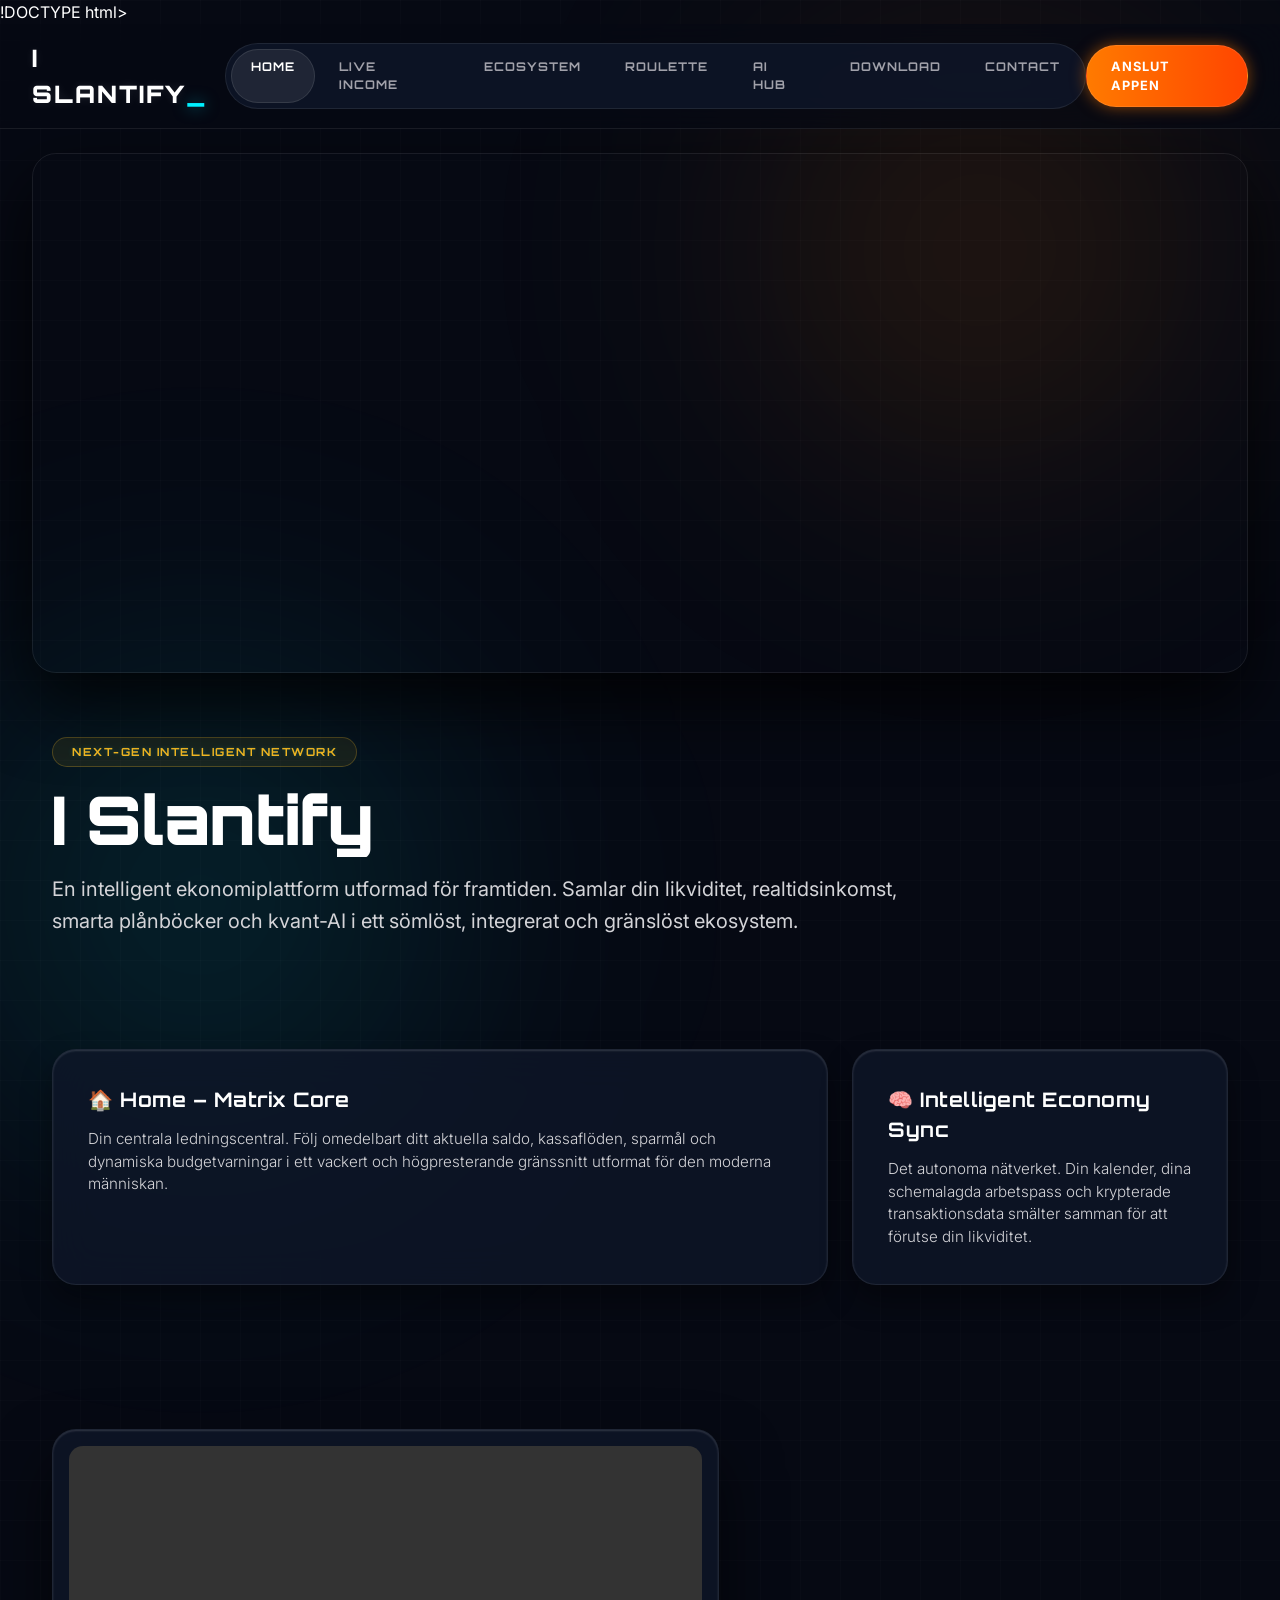
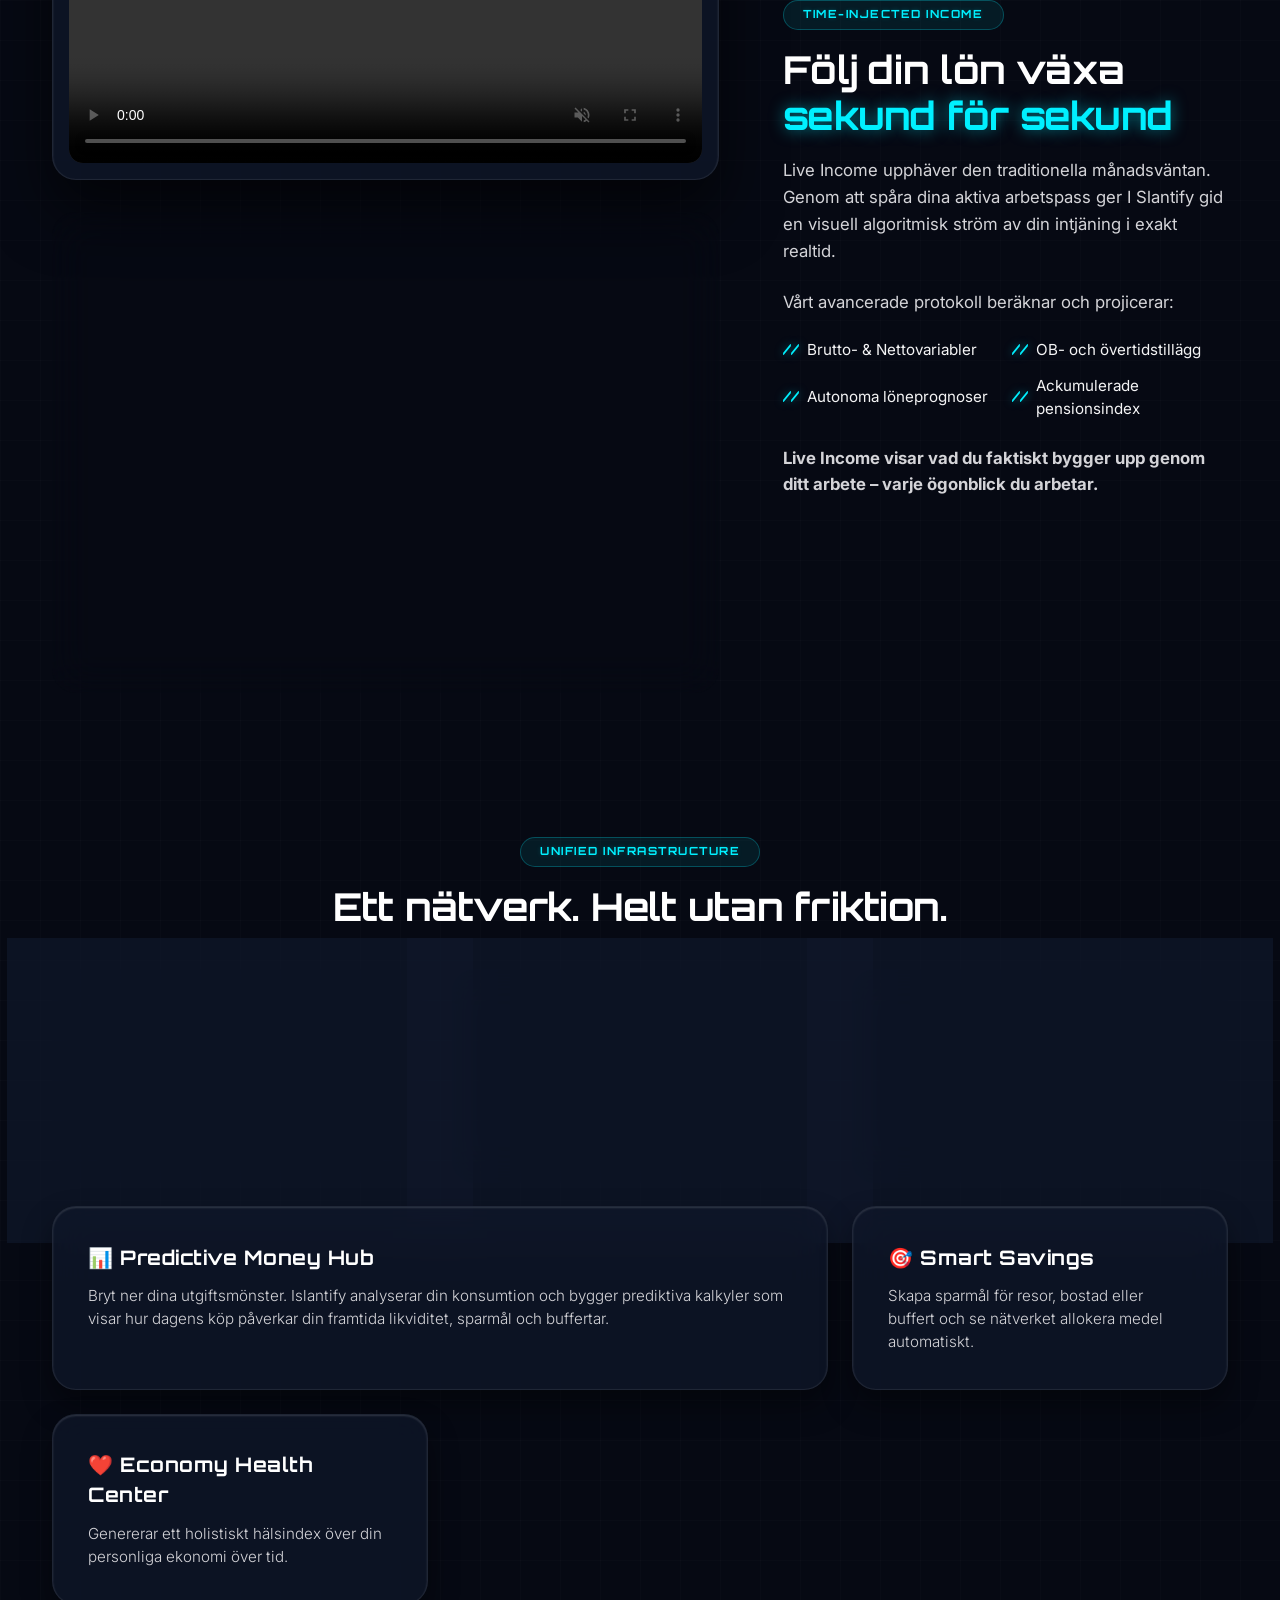
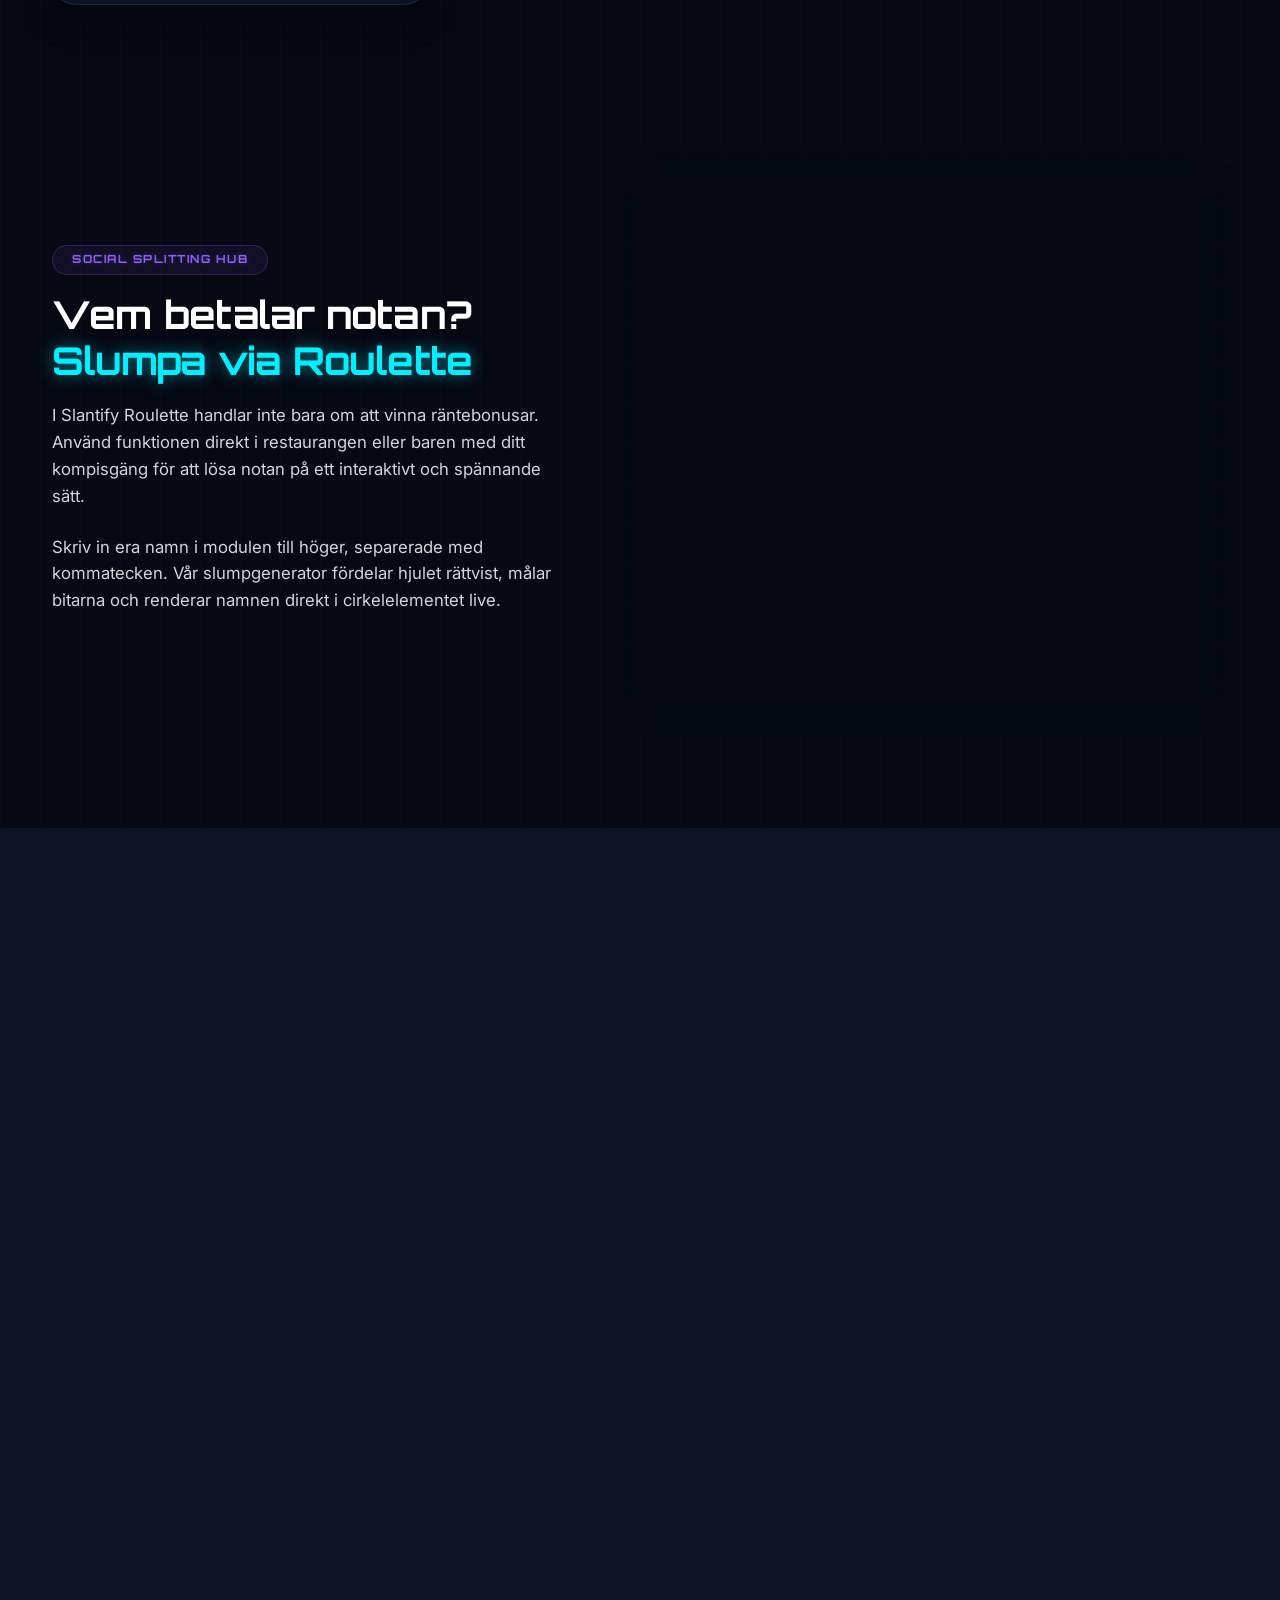
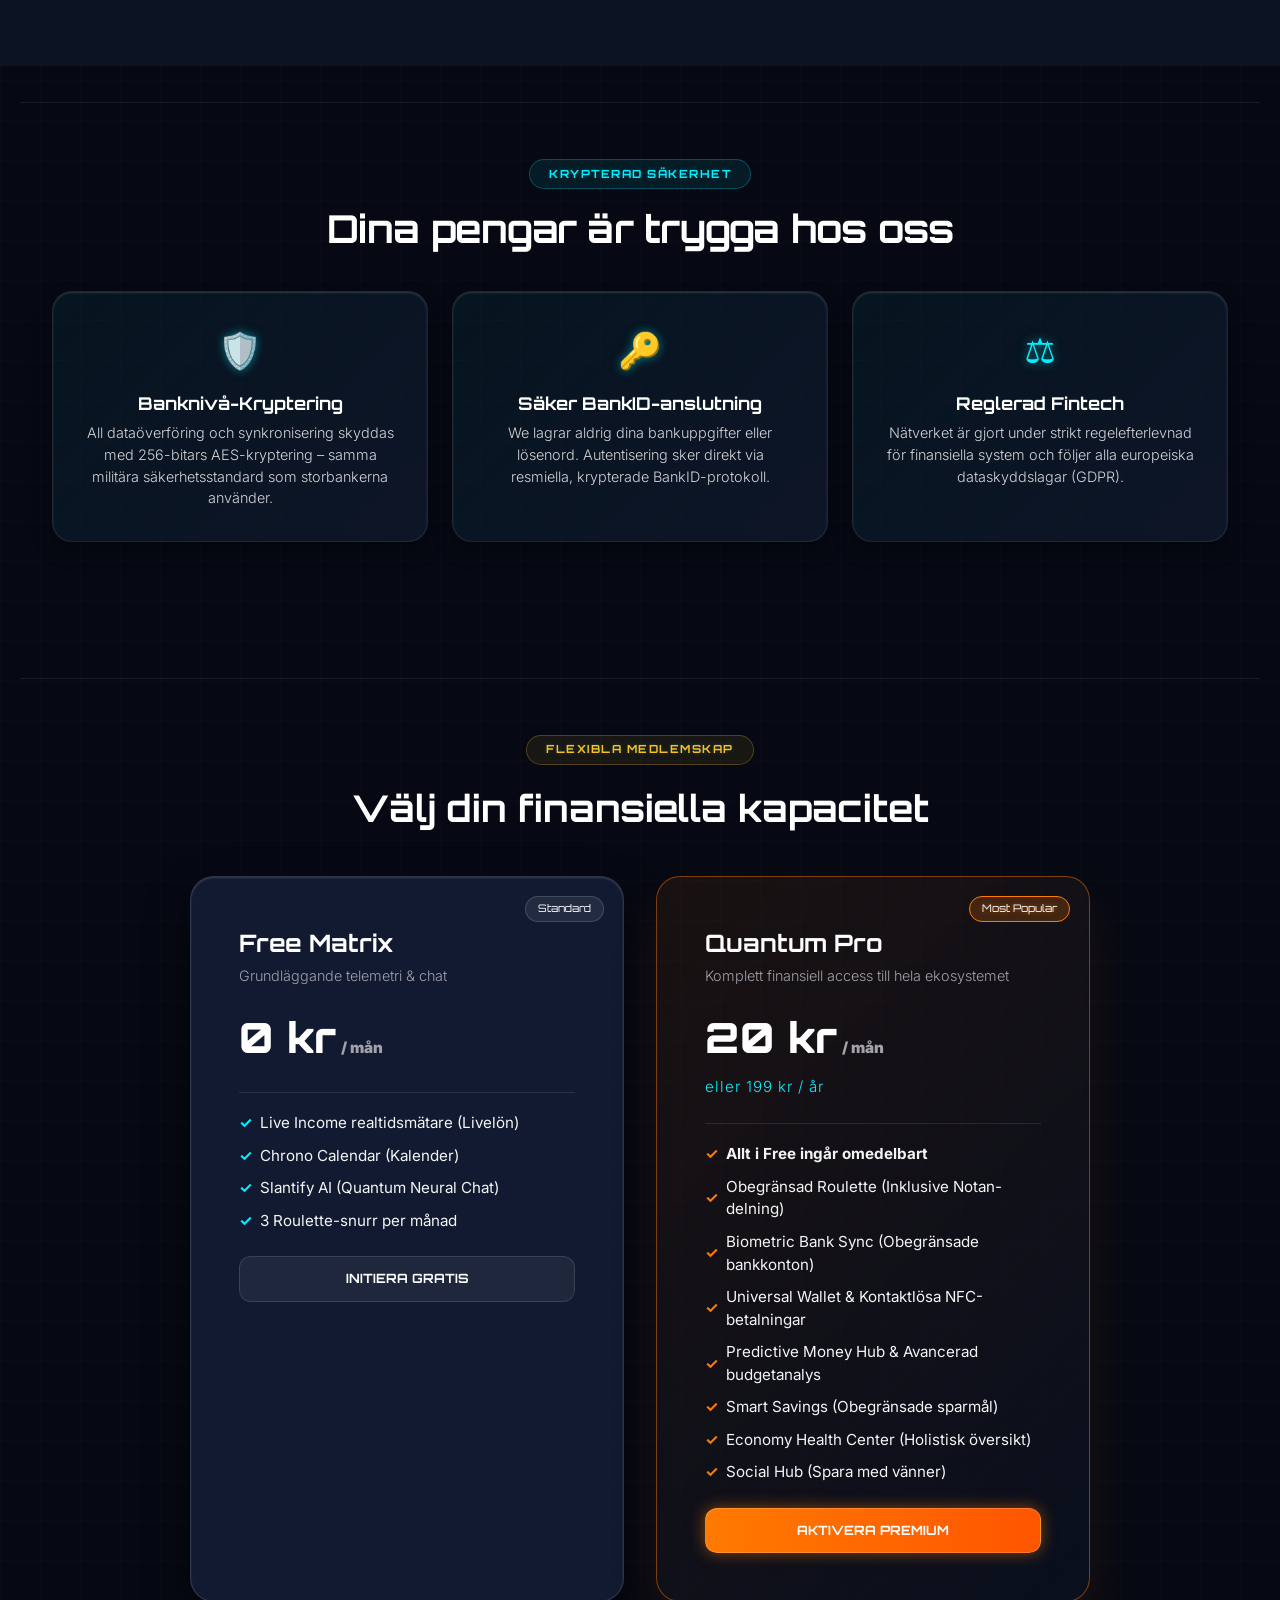
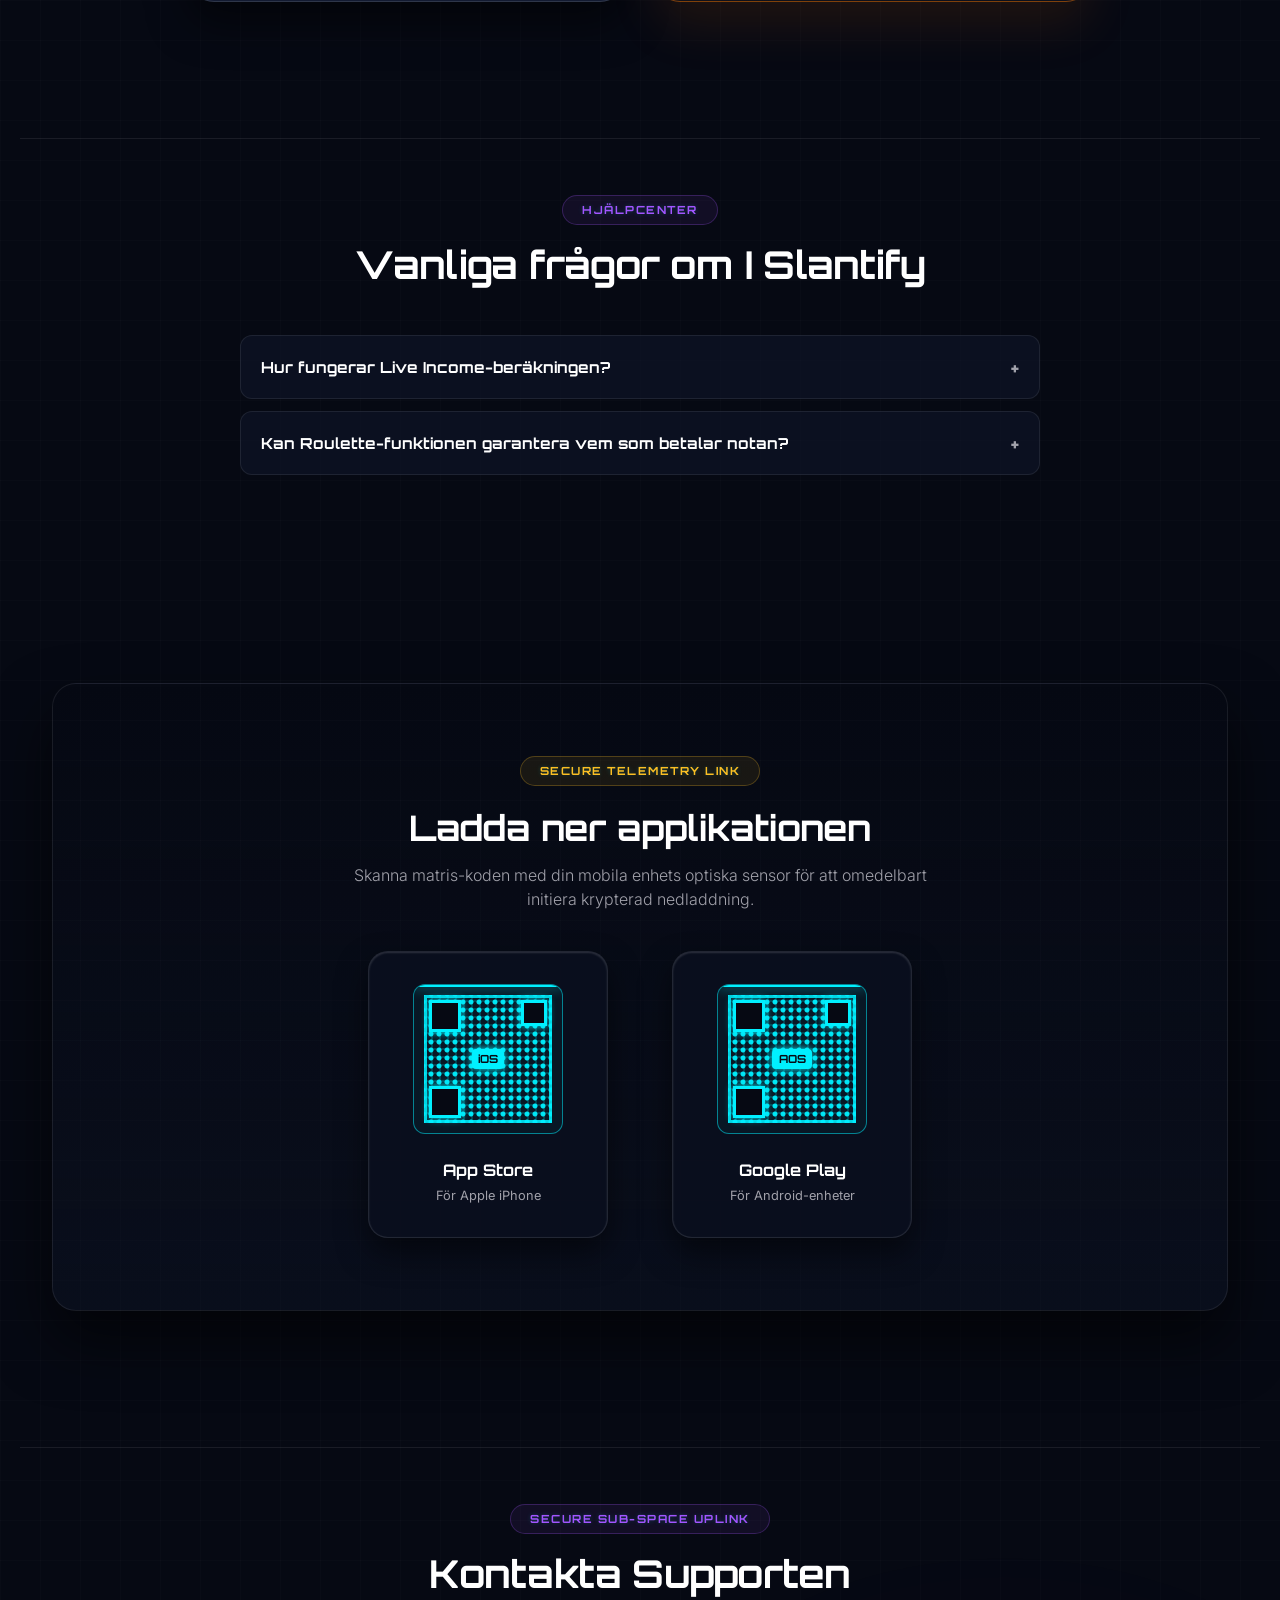
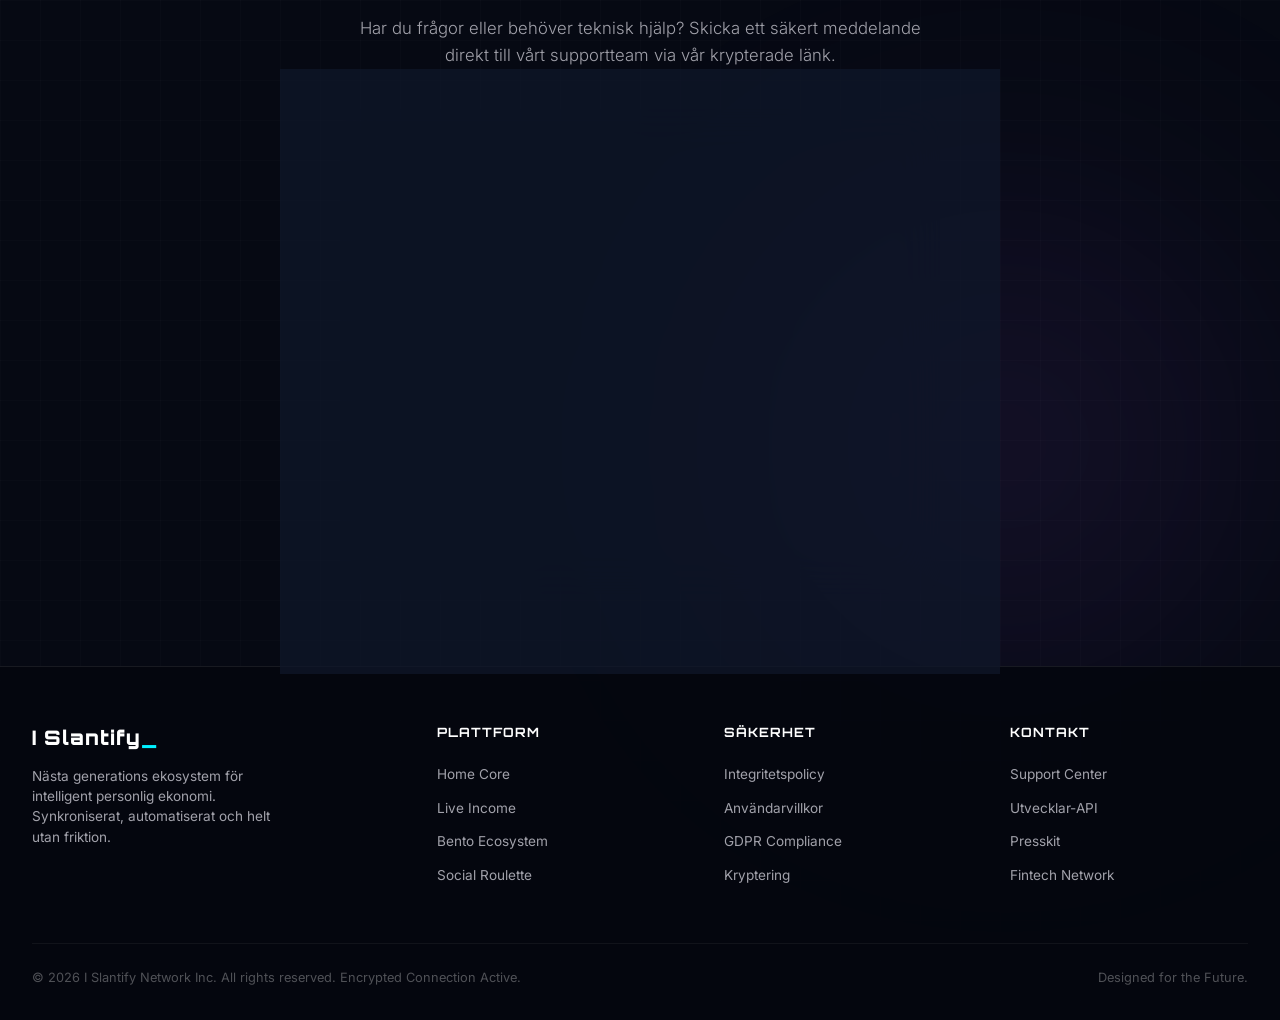
==== commit 58d5604e: "Update index.html" ====
--- a/docs/index.html
+++ b/docs/index.html
@@ -461,7 +461,6 @@
             text-transform: uppercase;
             transition: all 0.2s;
         }
-
         .control-btn:hover:not(:disabled) {
             background: rgba(255,255,255,0.12);
             transform: translateY(-1px);
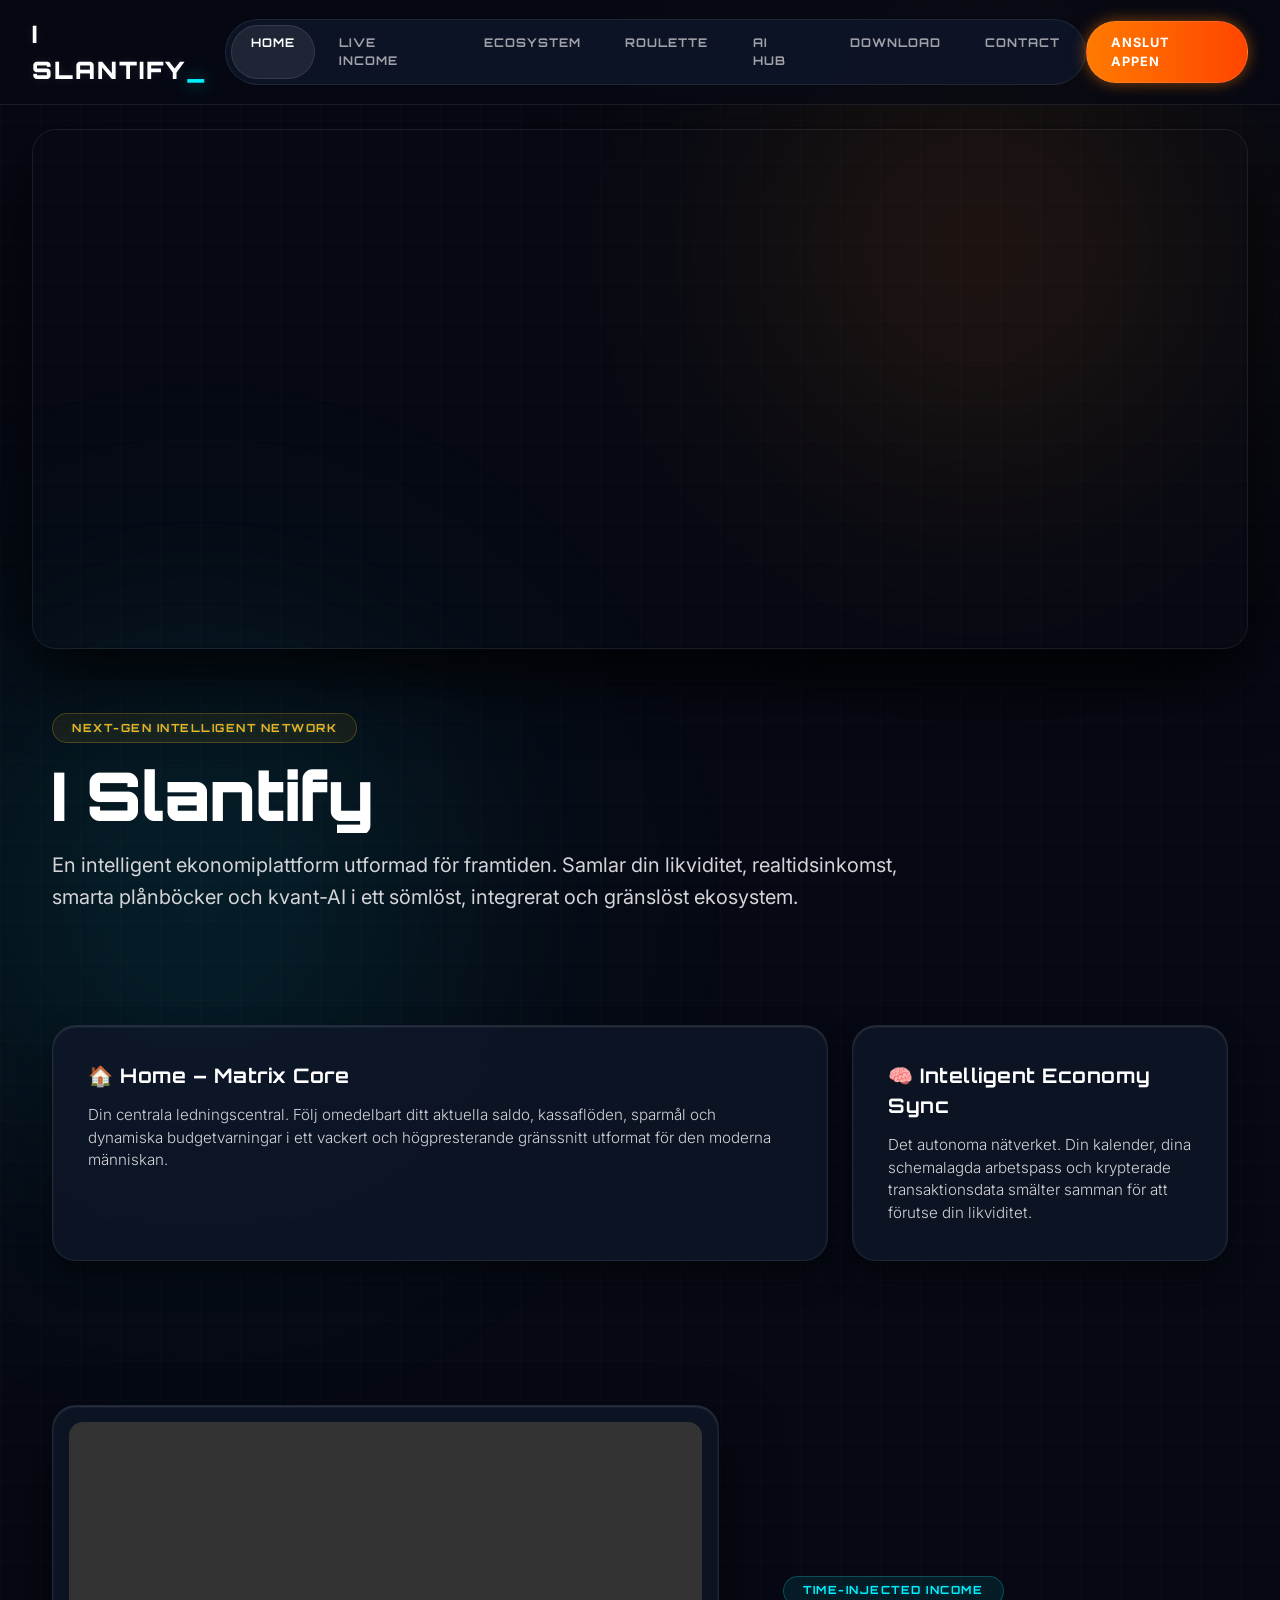
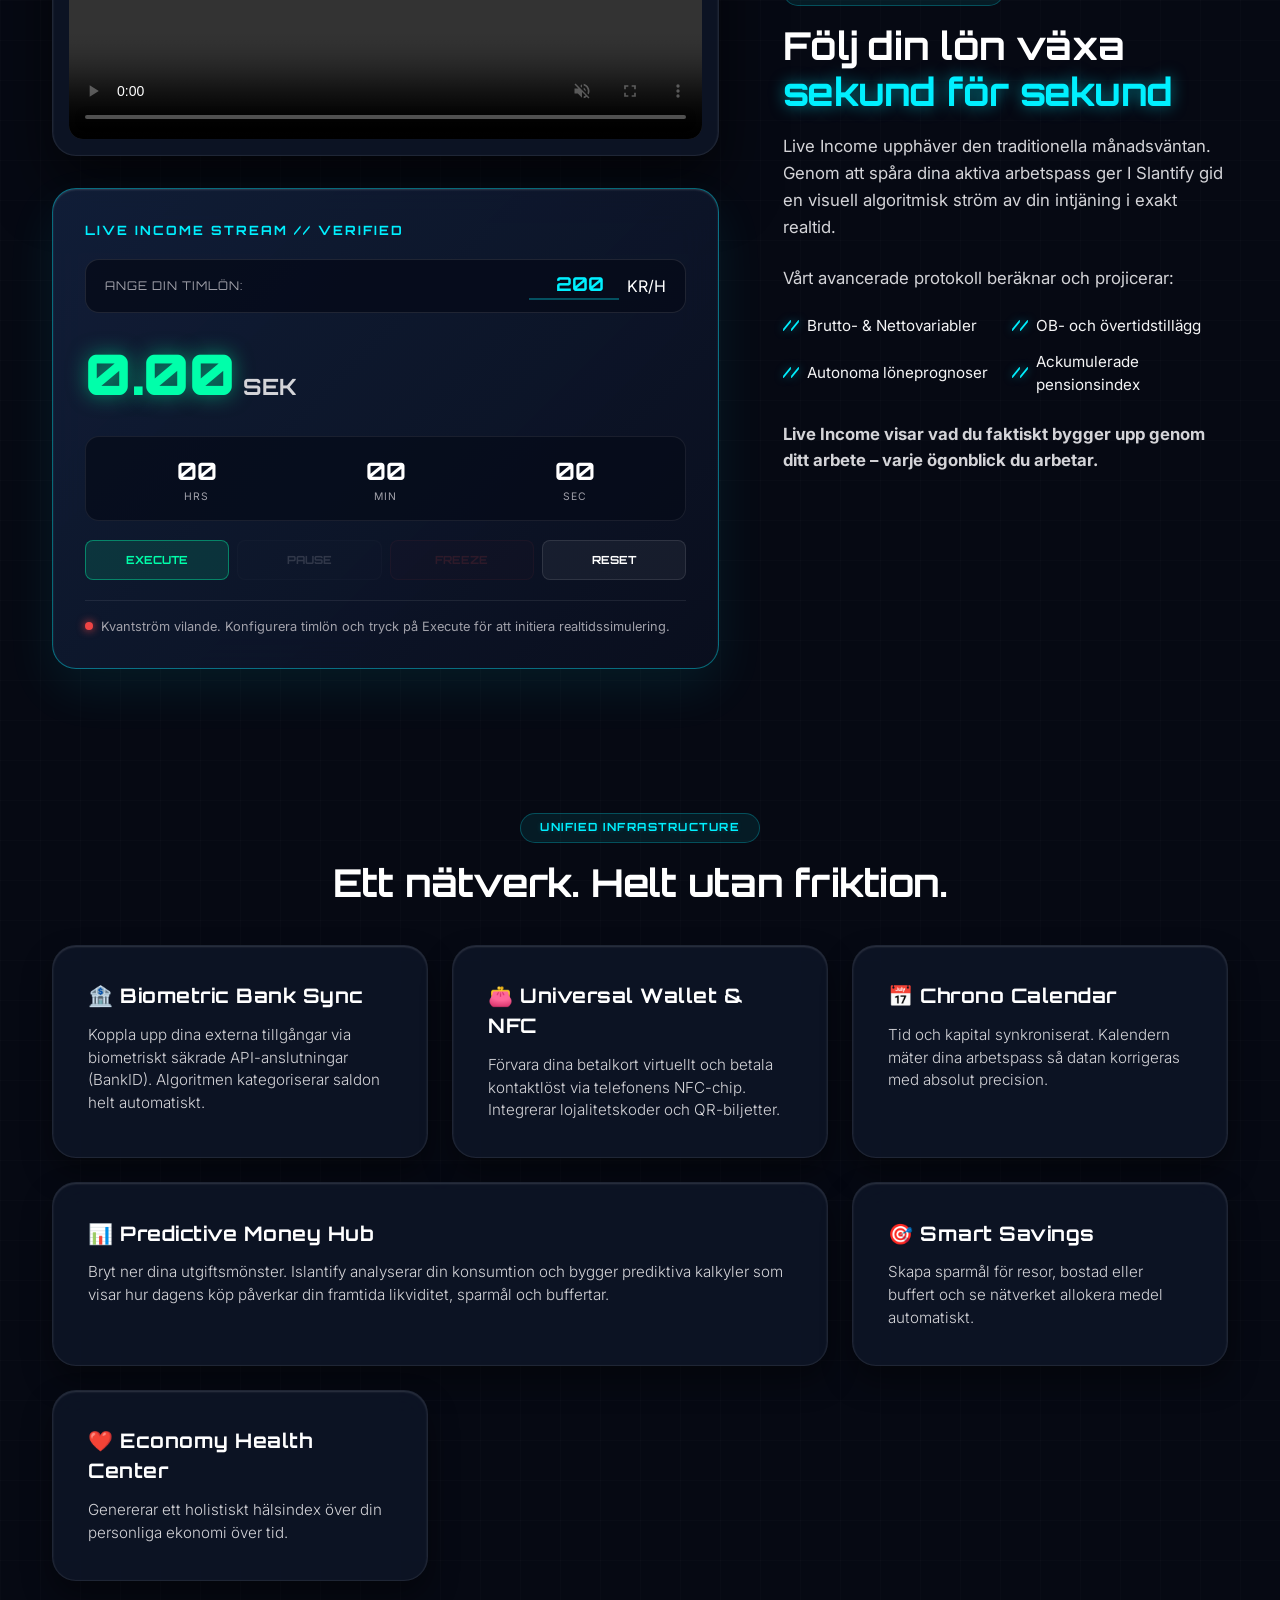
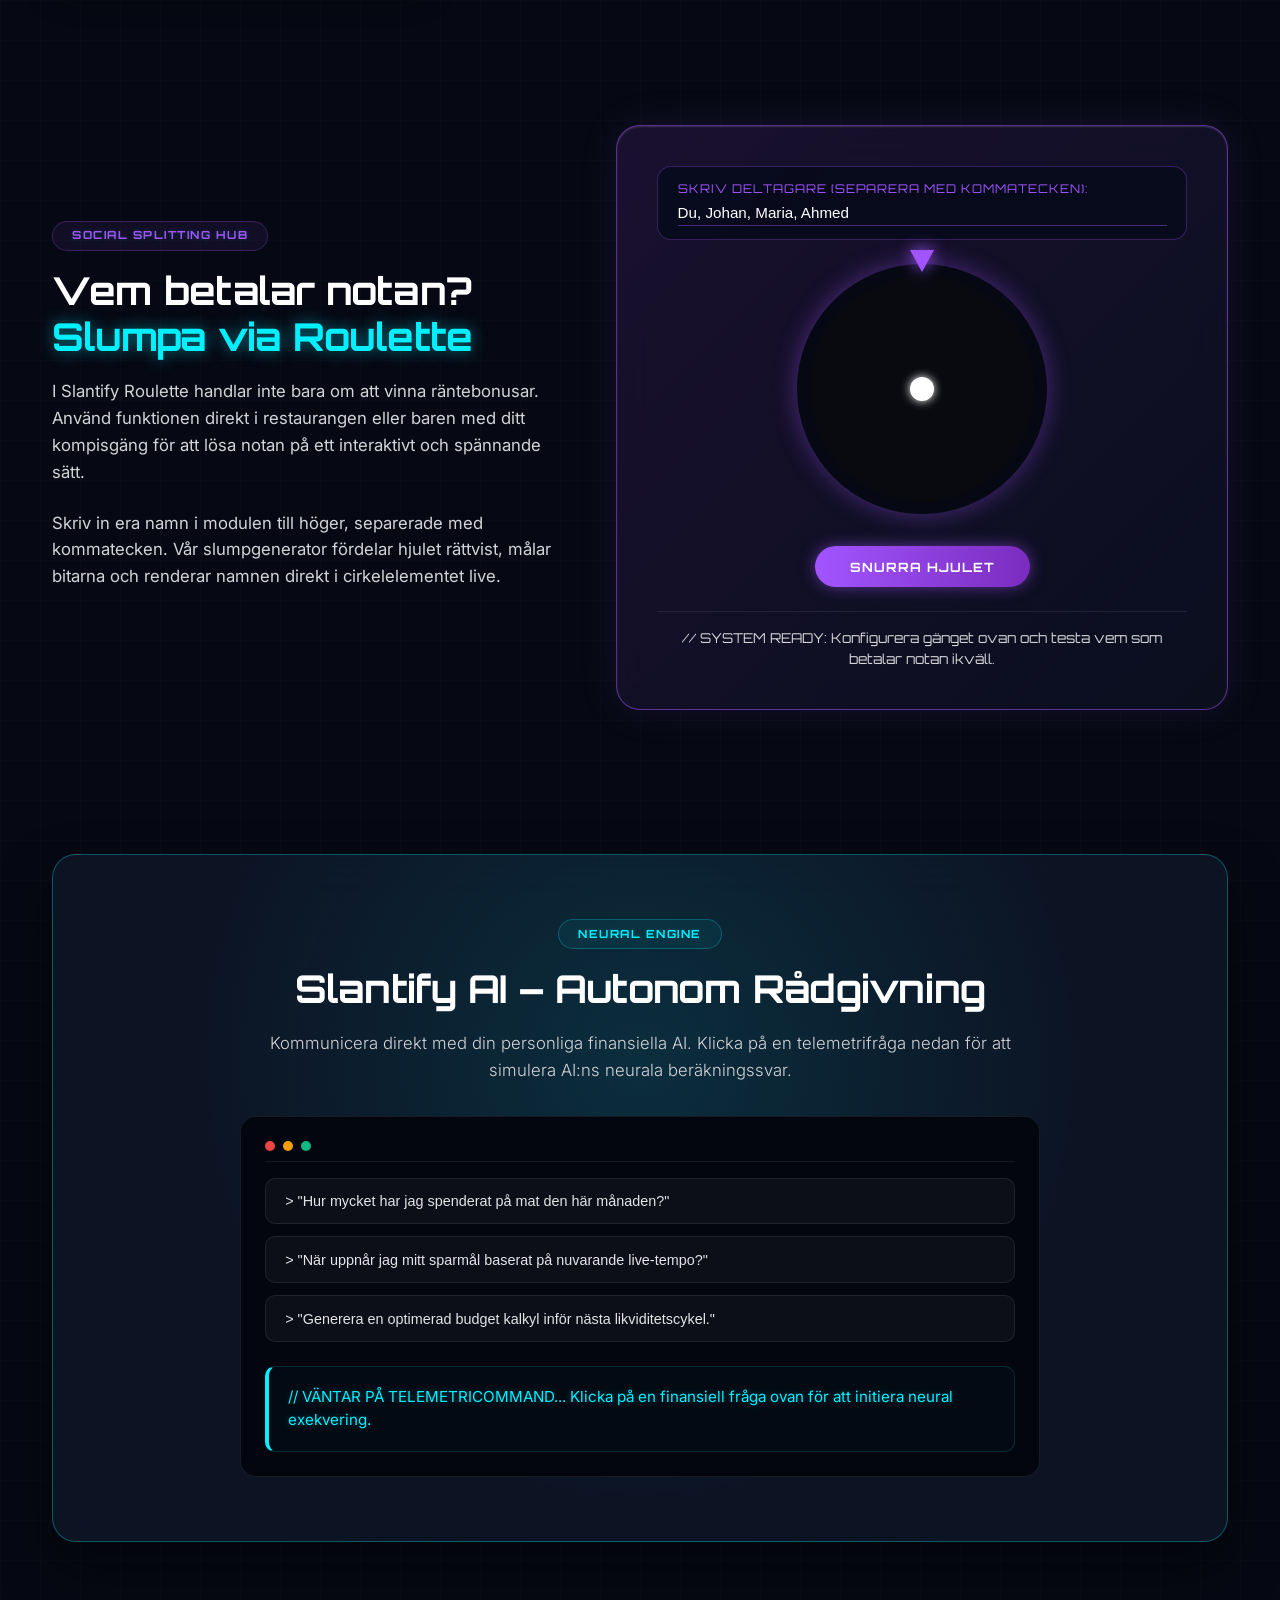
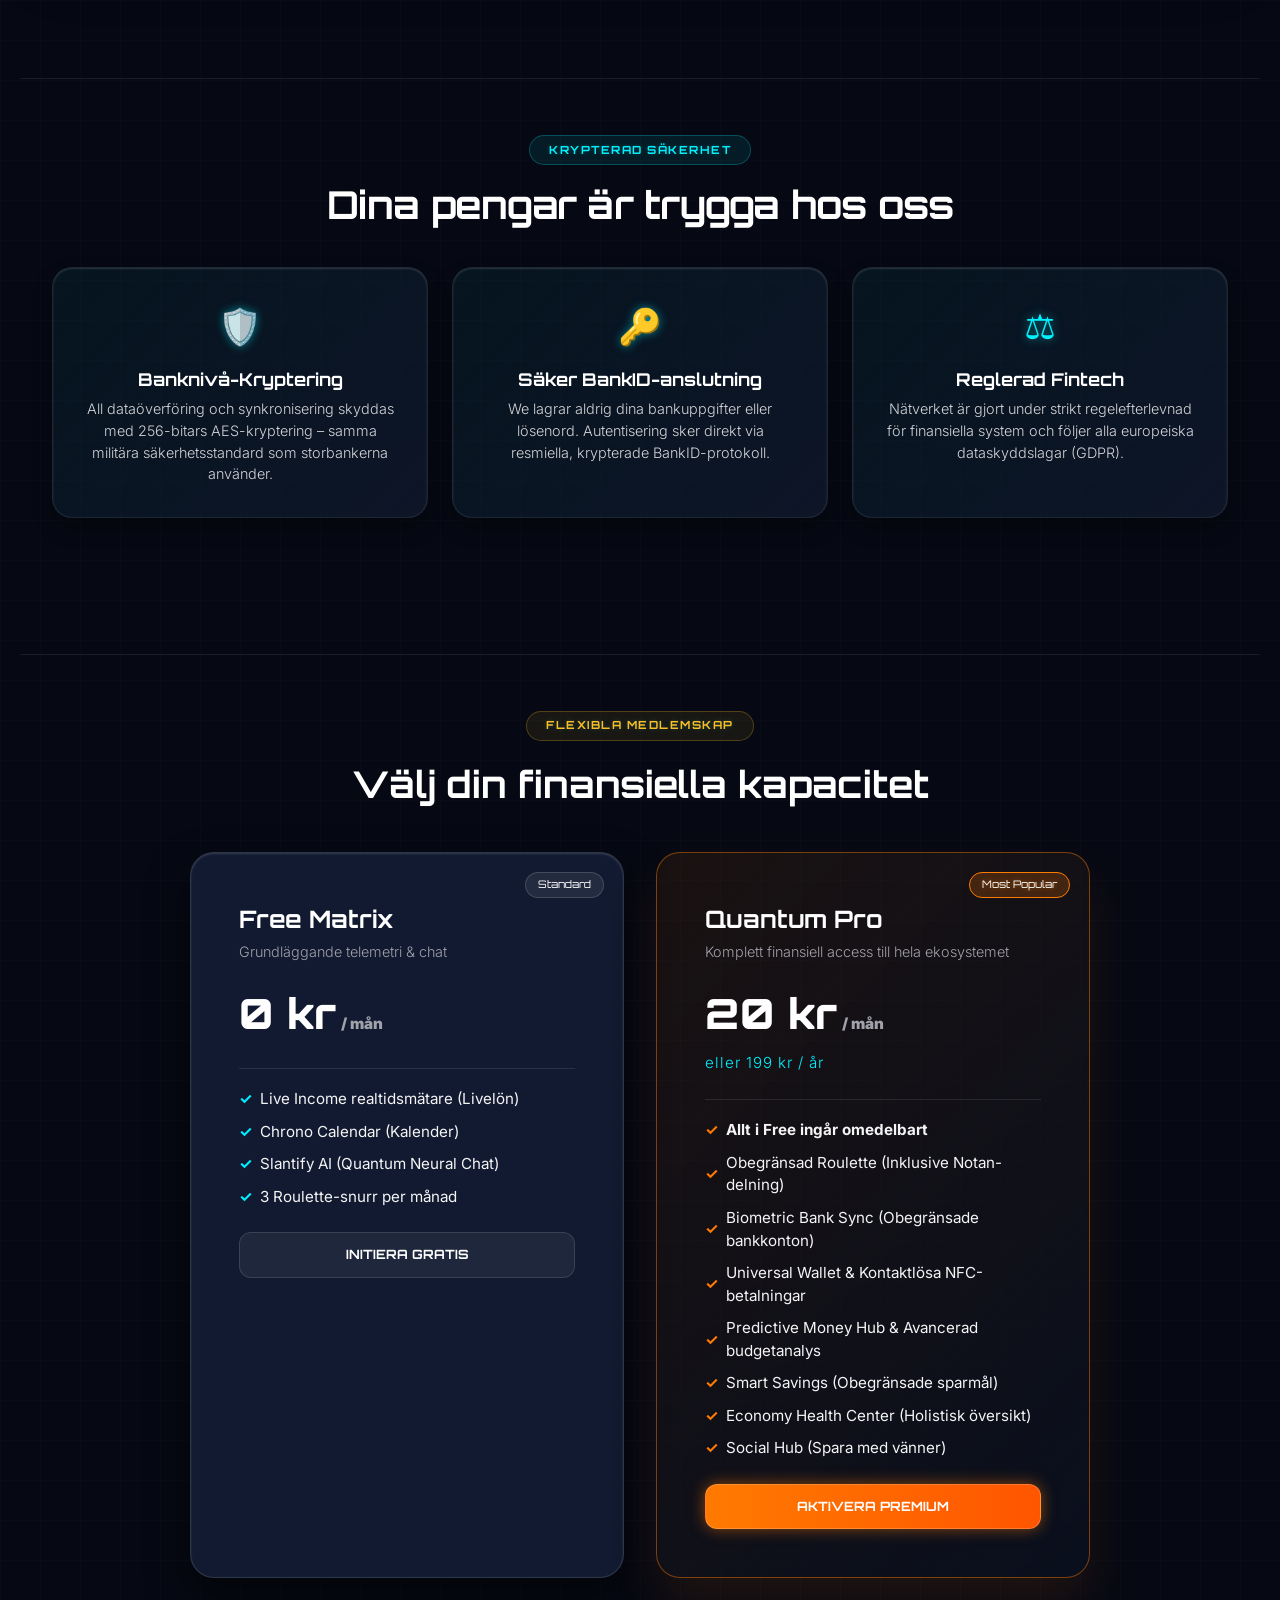
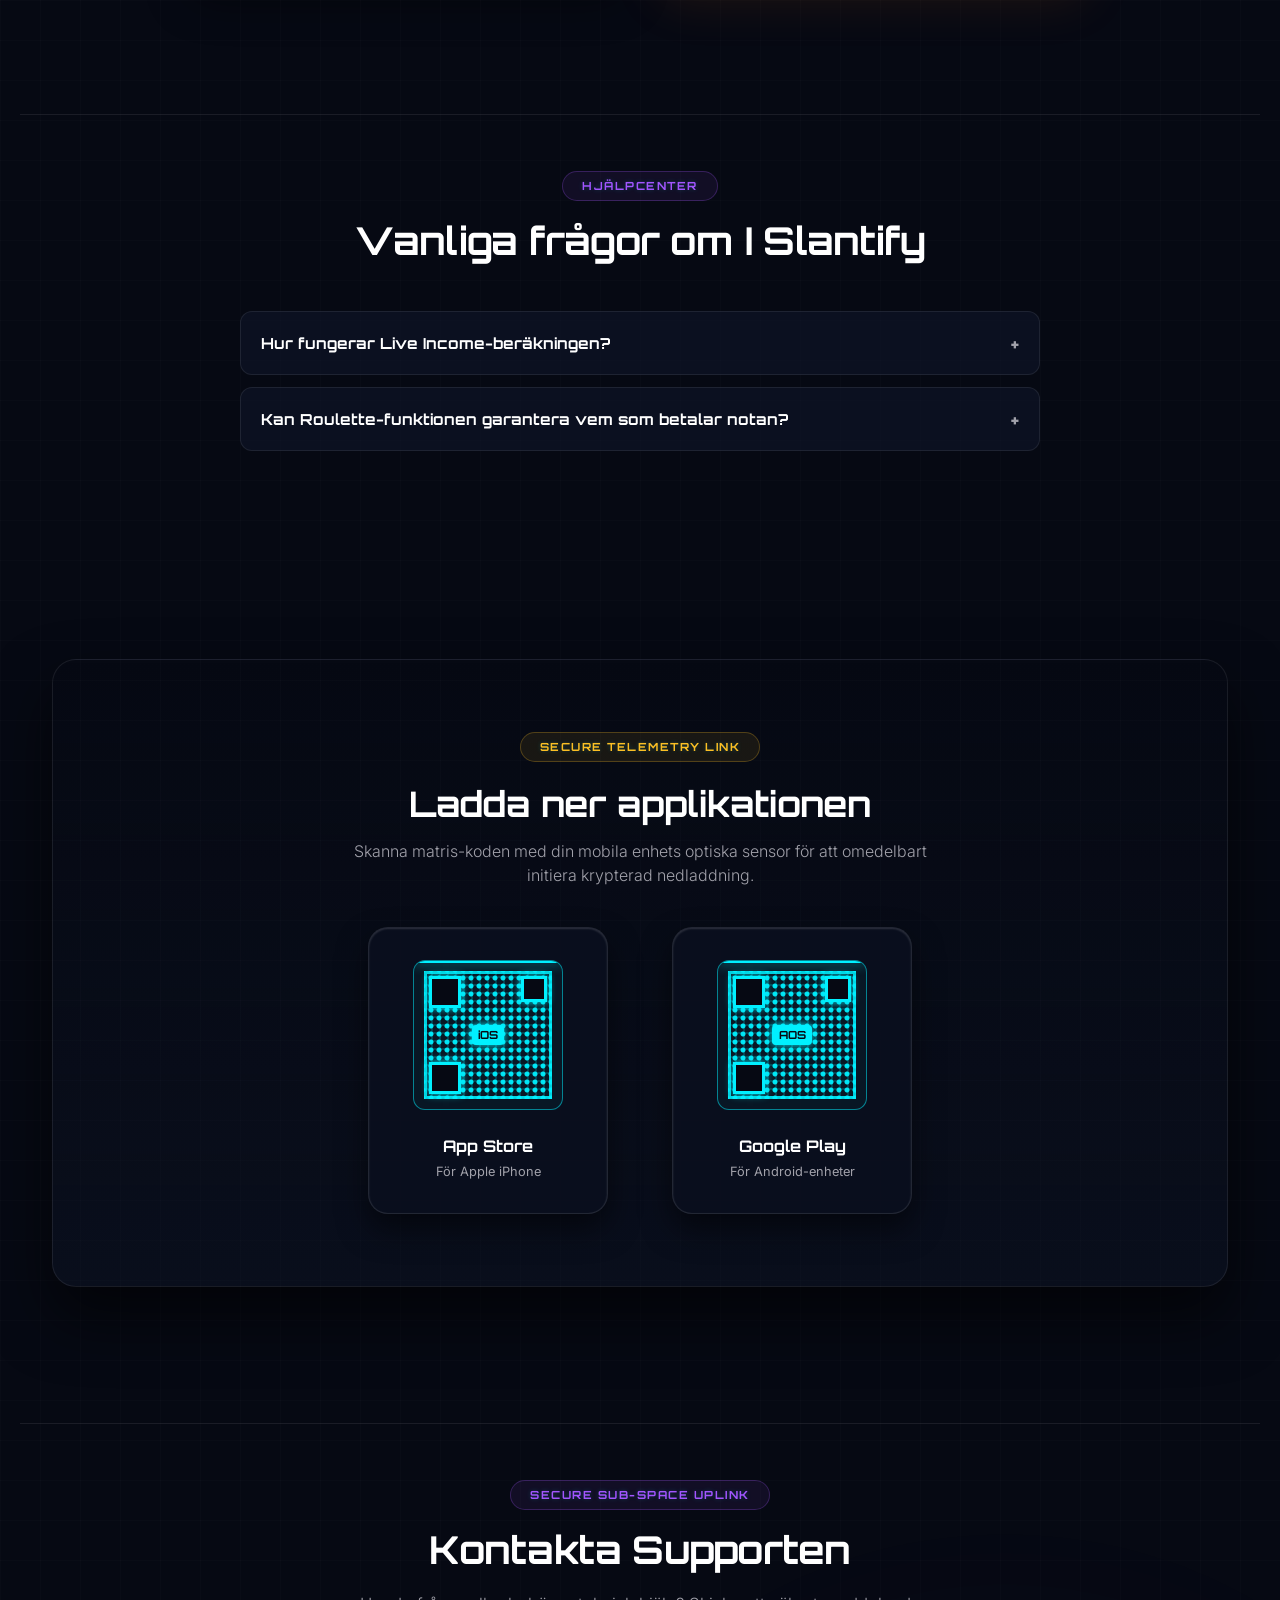
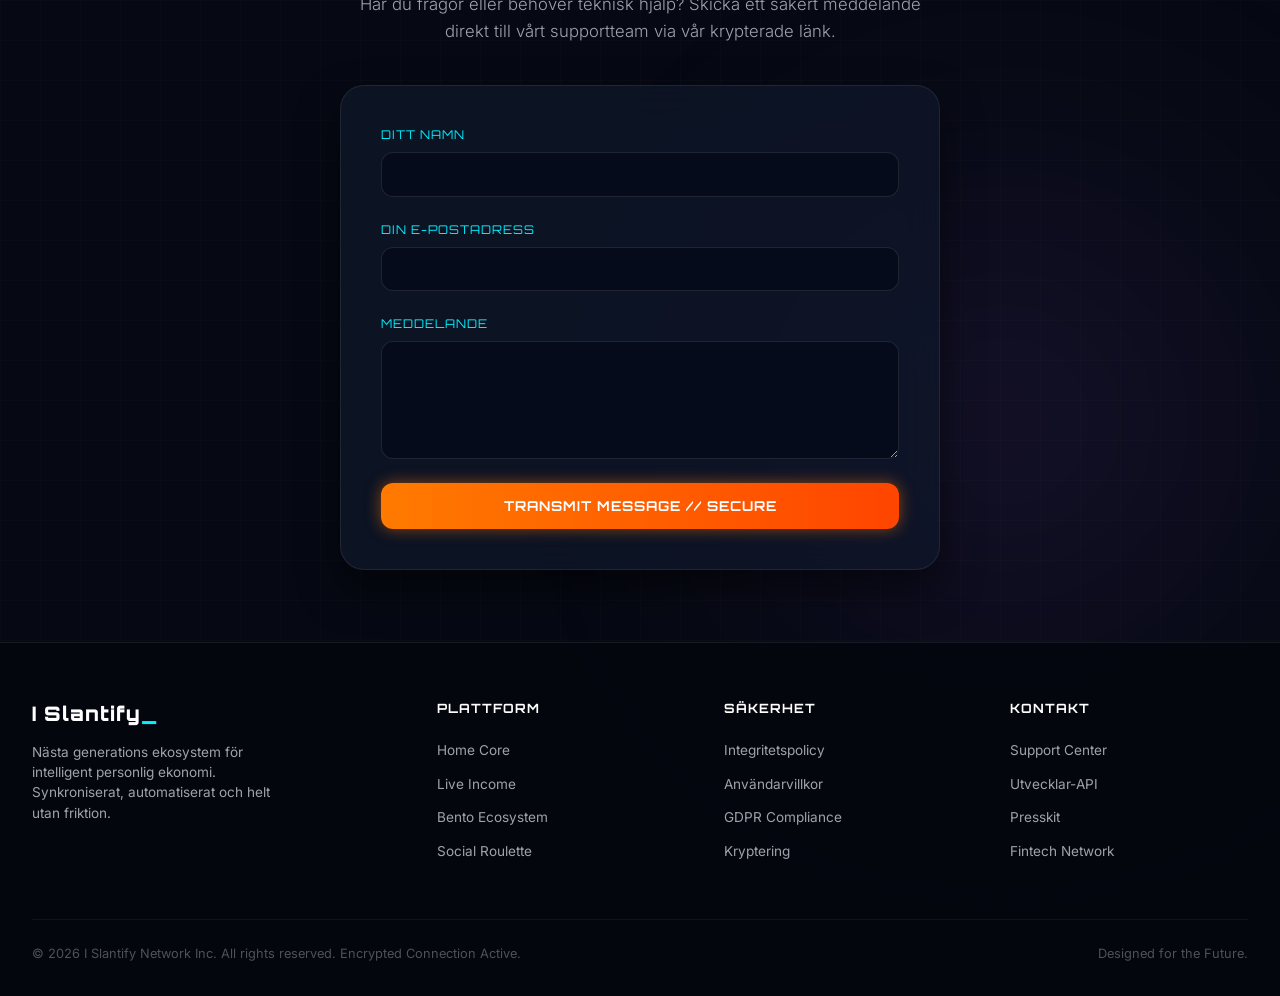
==== commit c347e88d: "Update index.html" ====
--- a/docs/index.html
+++ b/docs/index.html
@@ -1,4 +1,3 @@
-!DOCTYPE html>
 <html lang="sv">
 <head>
     <meta charset="UTF-8">
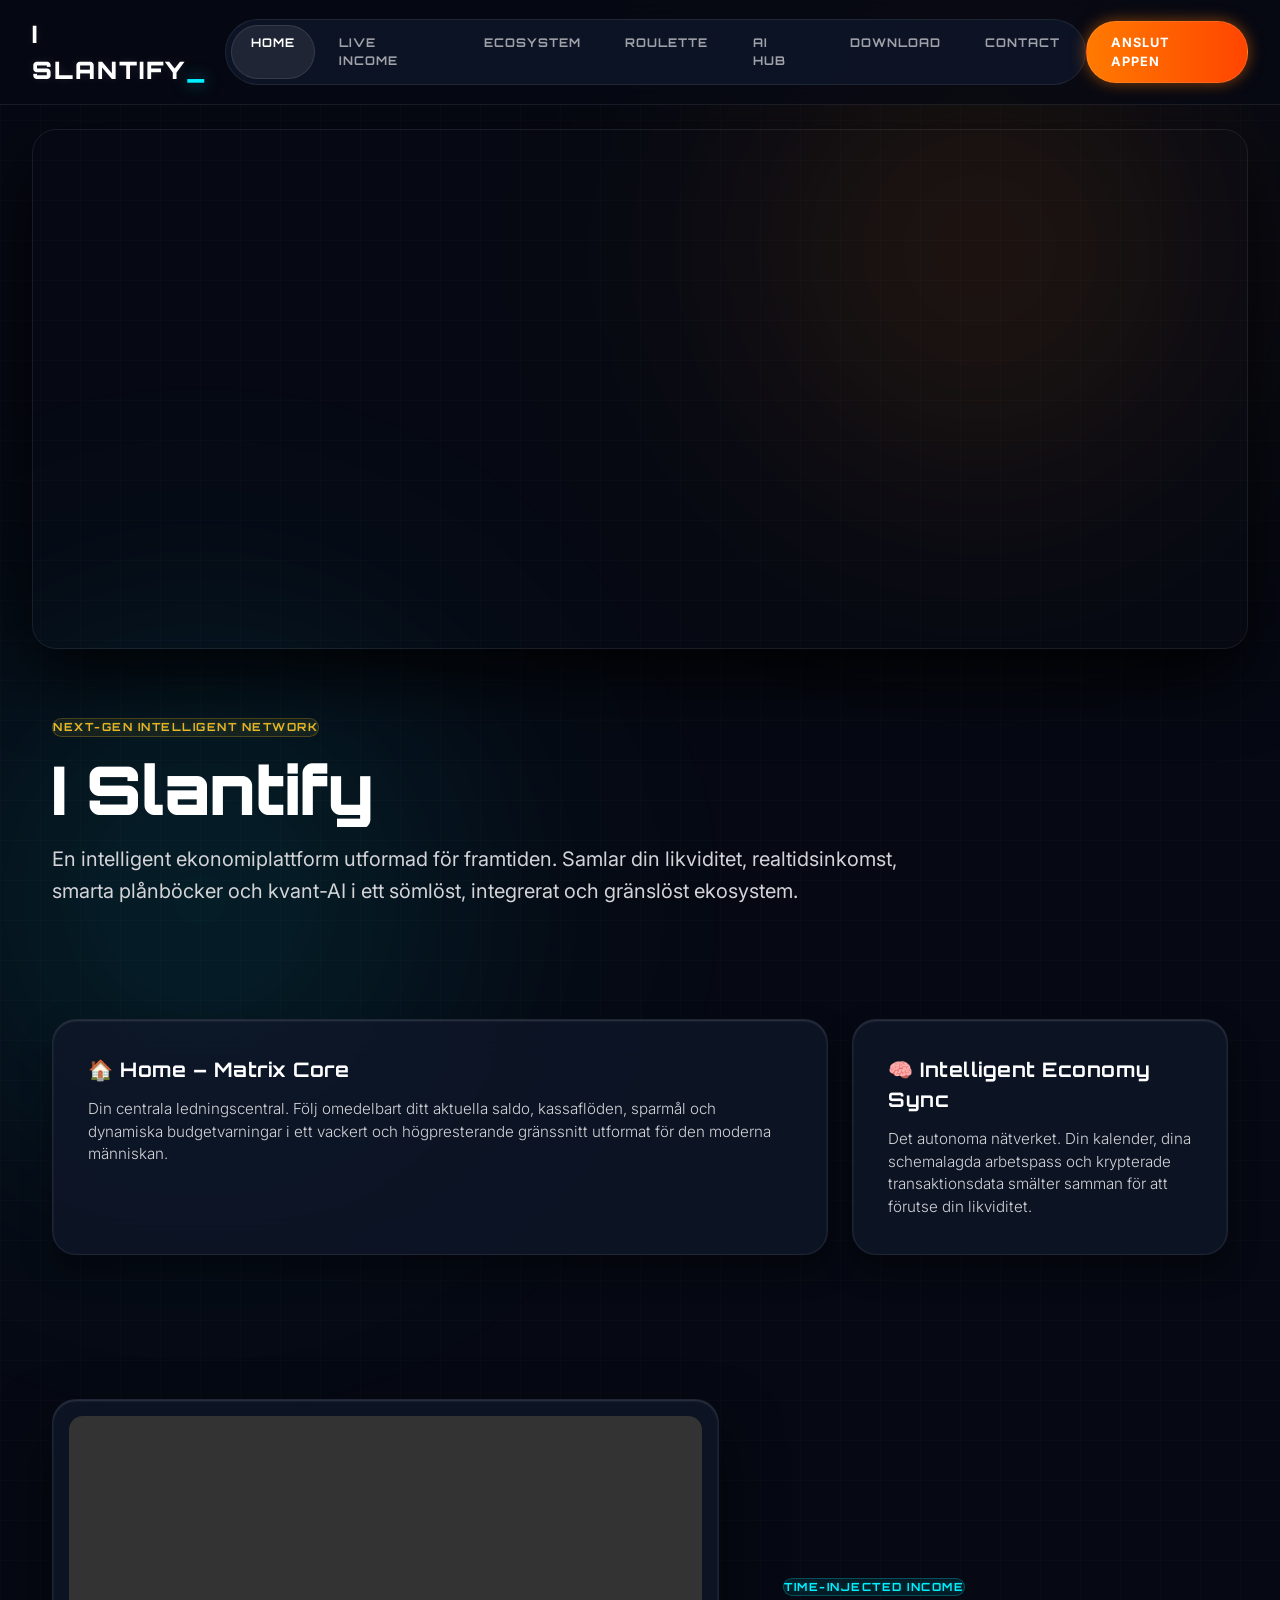
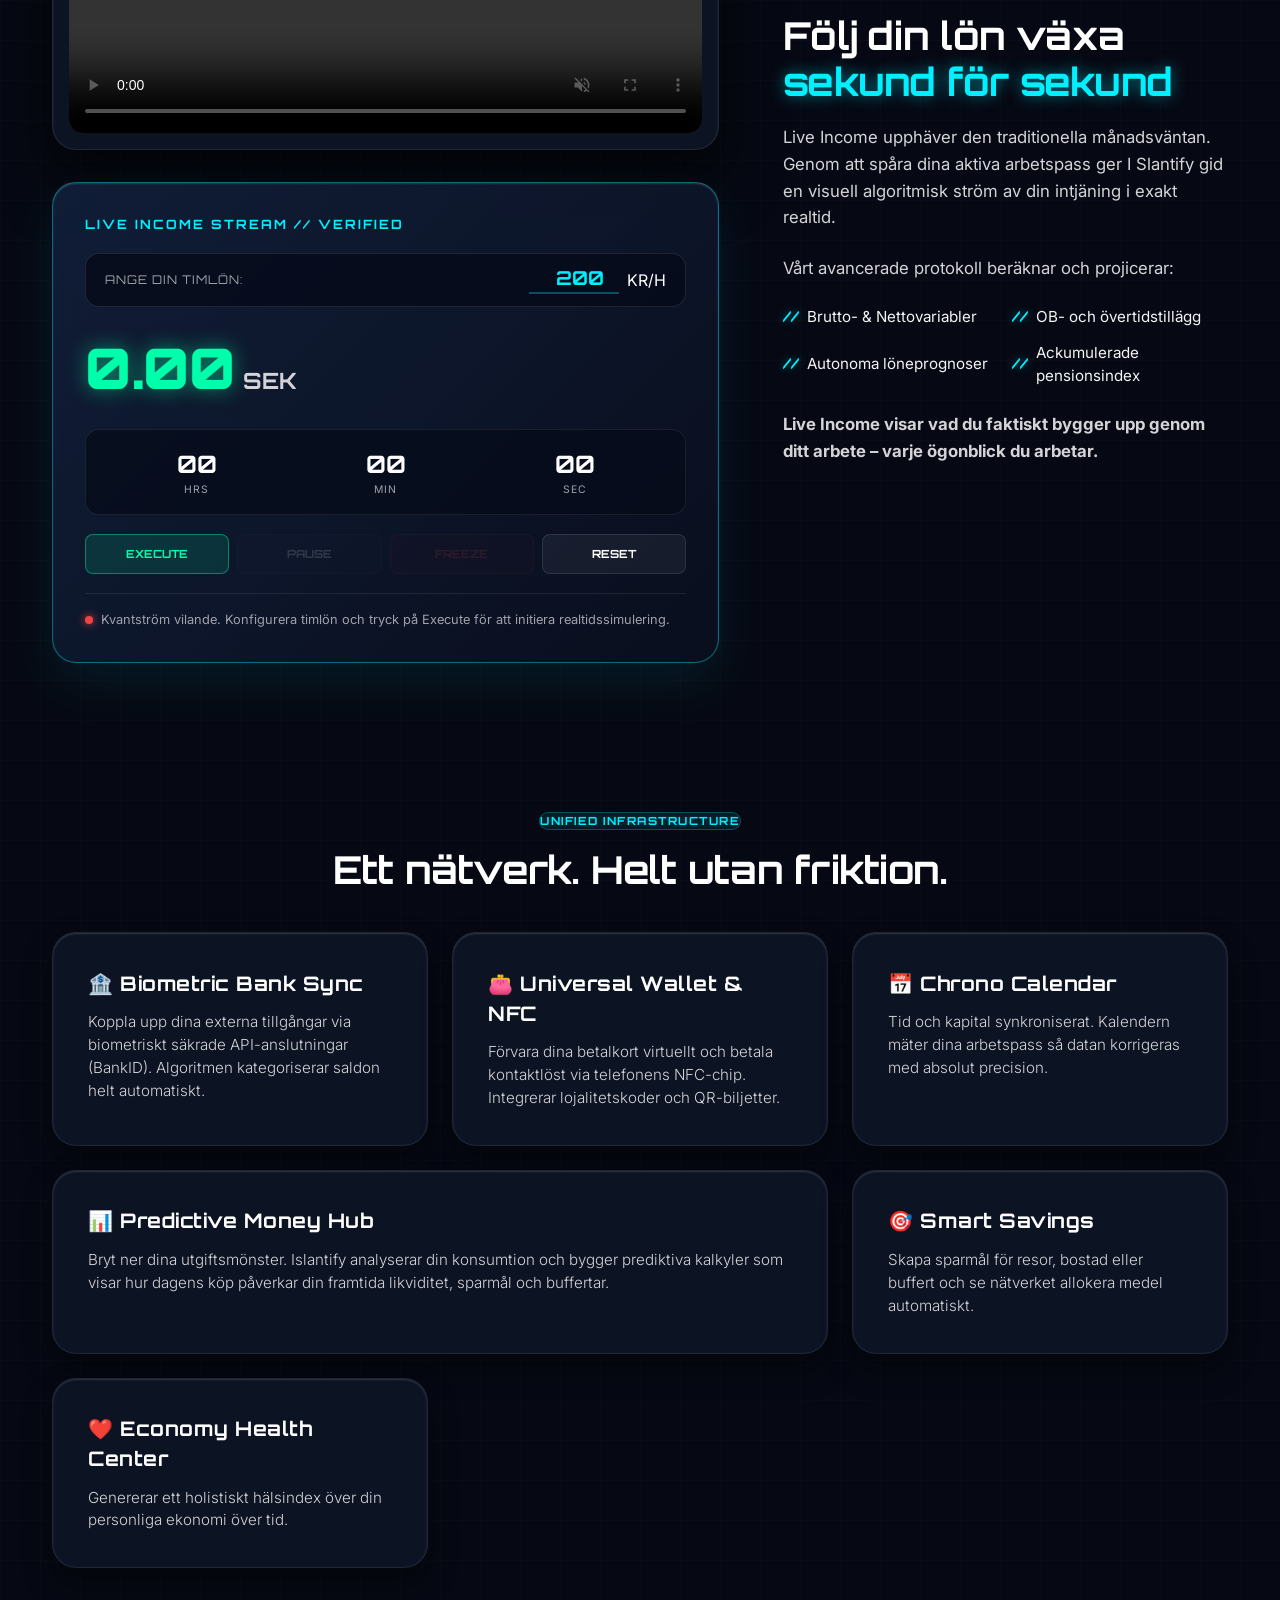
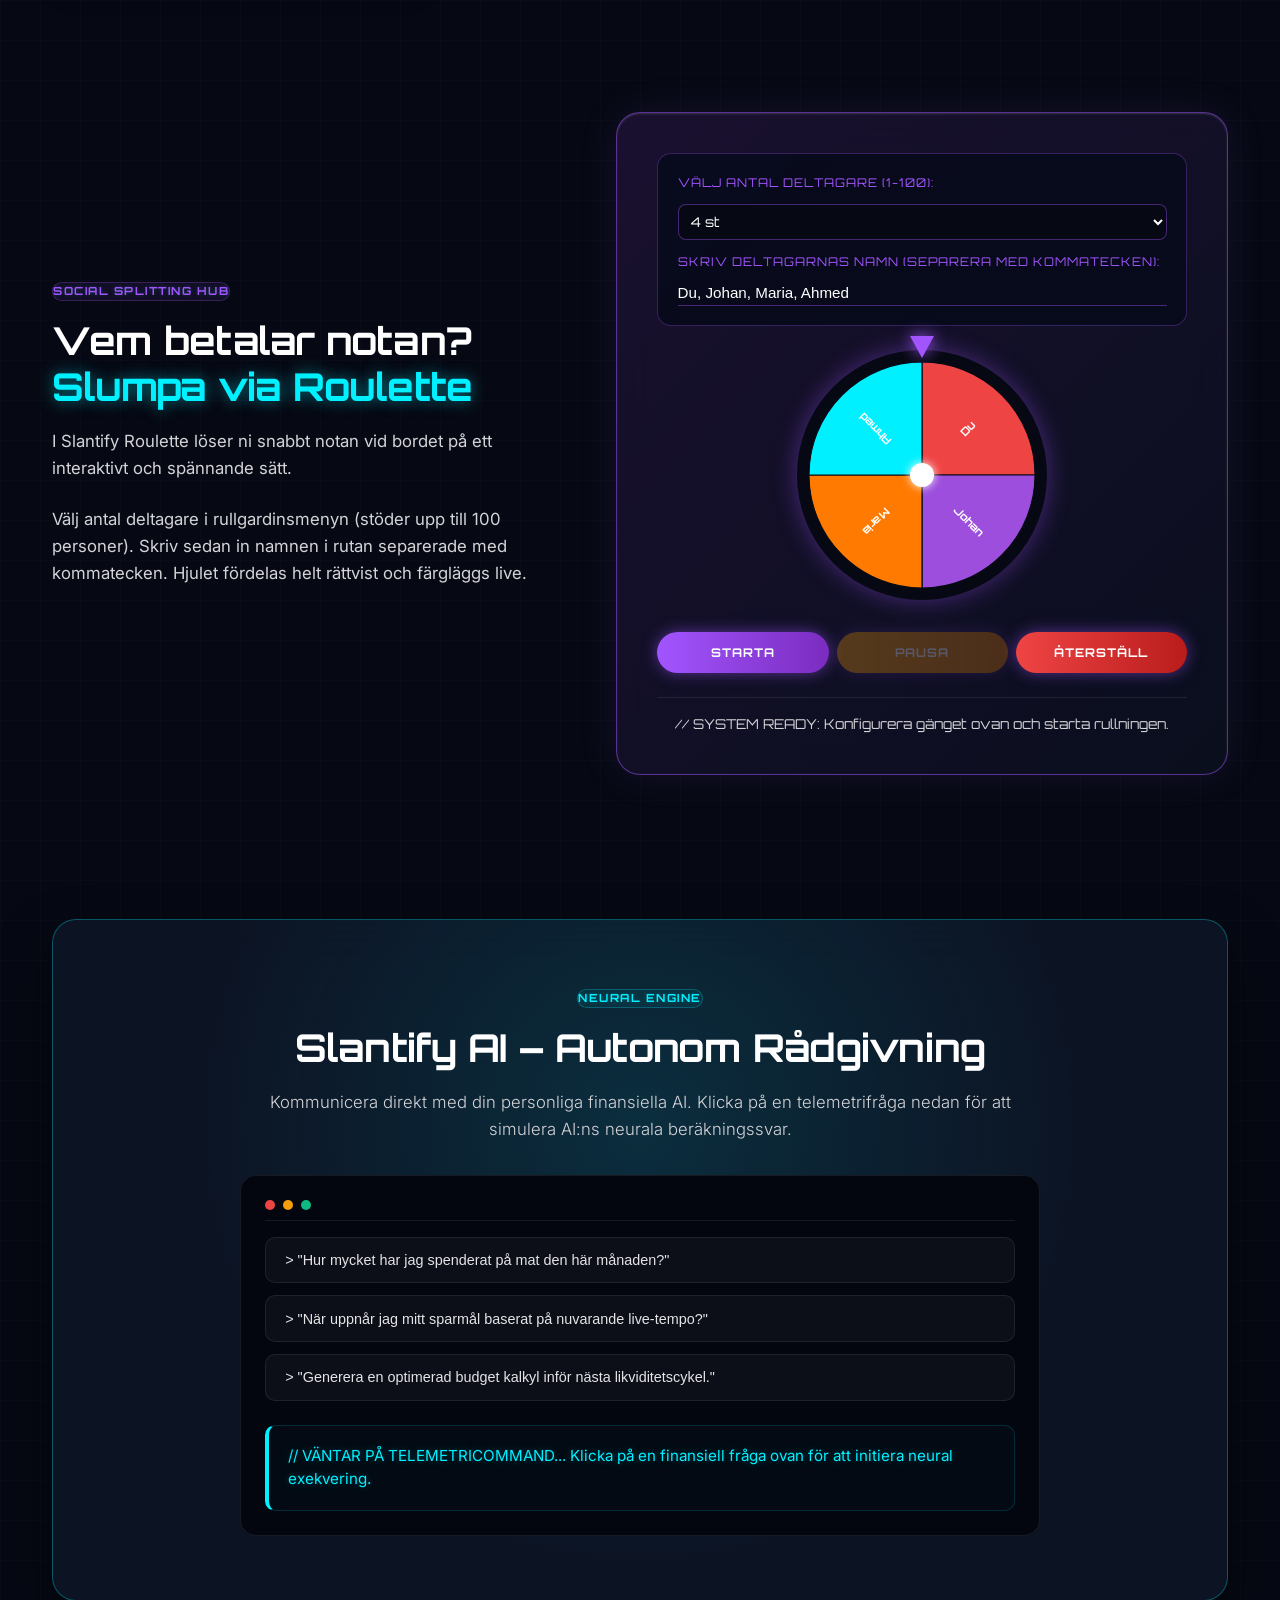
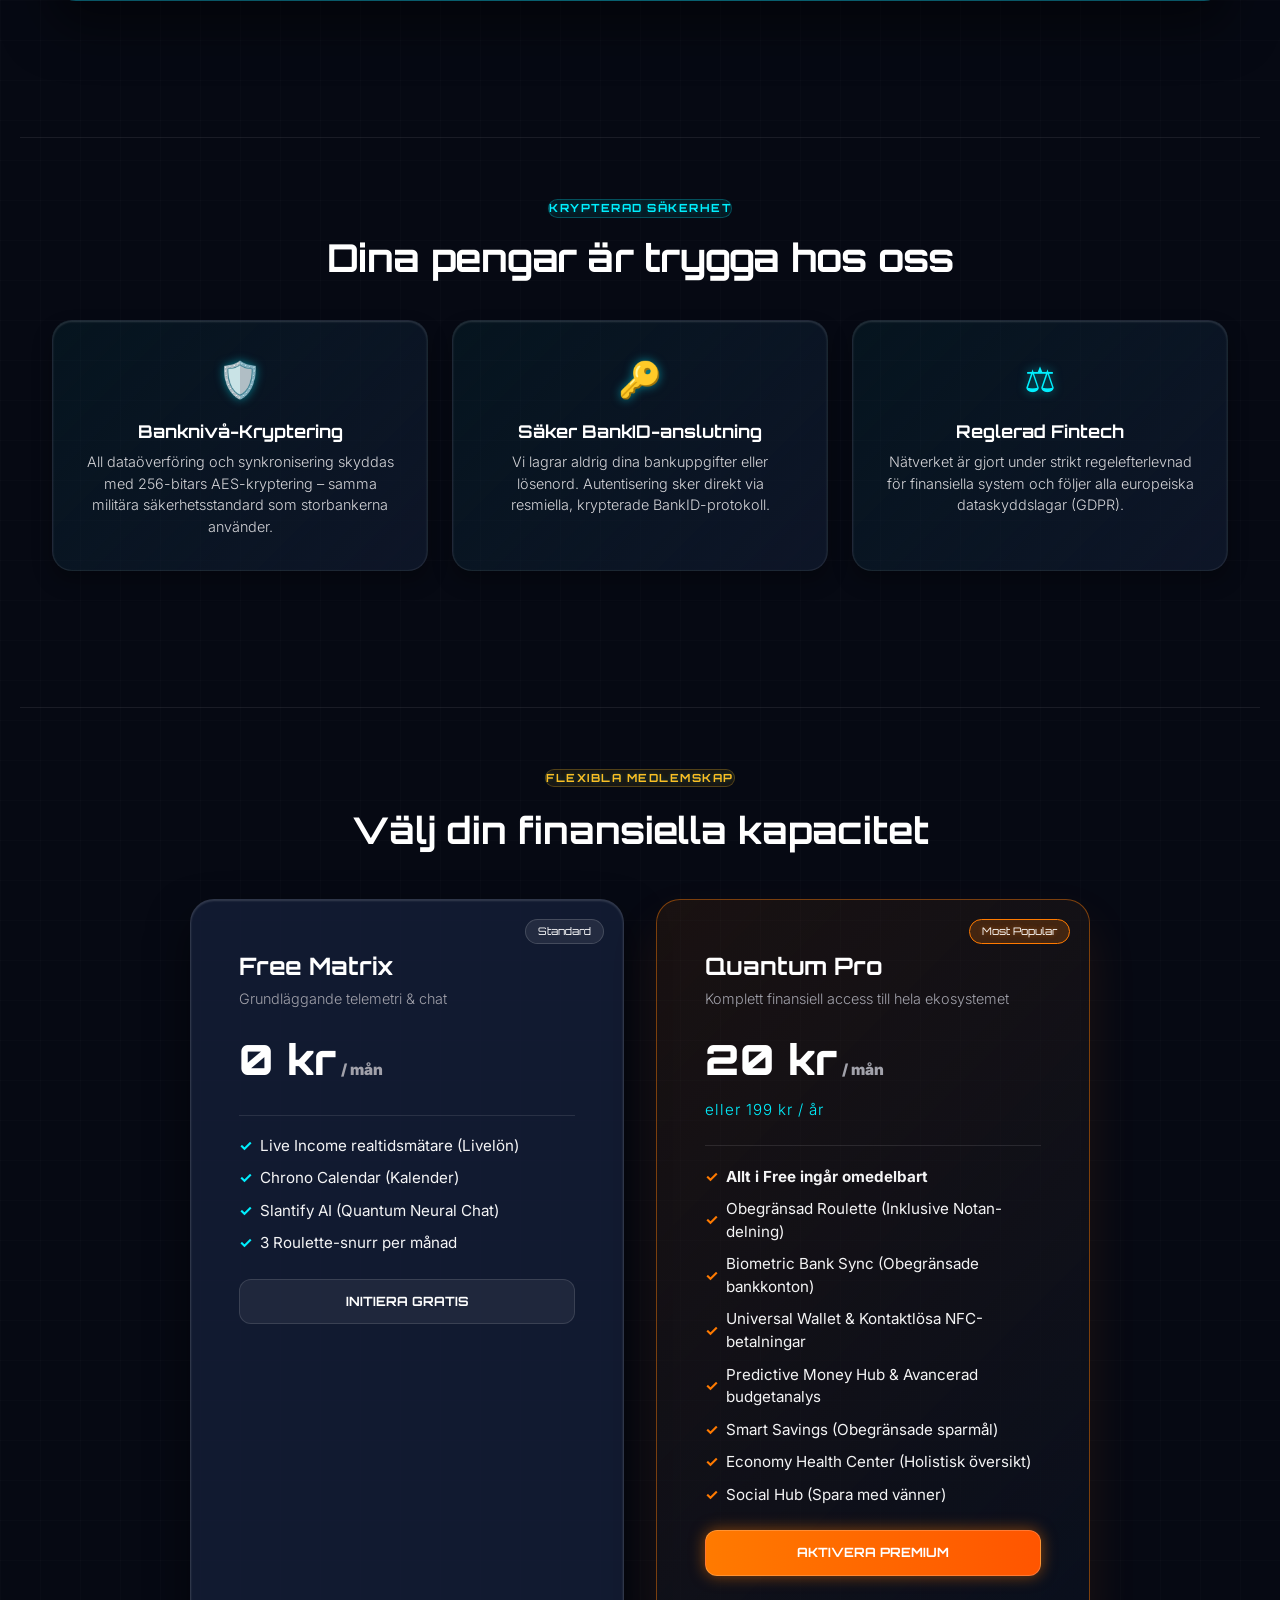
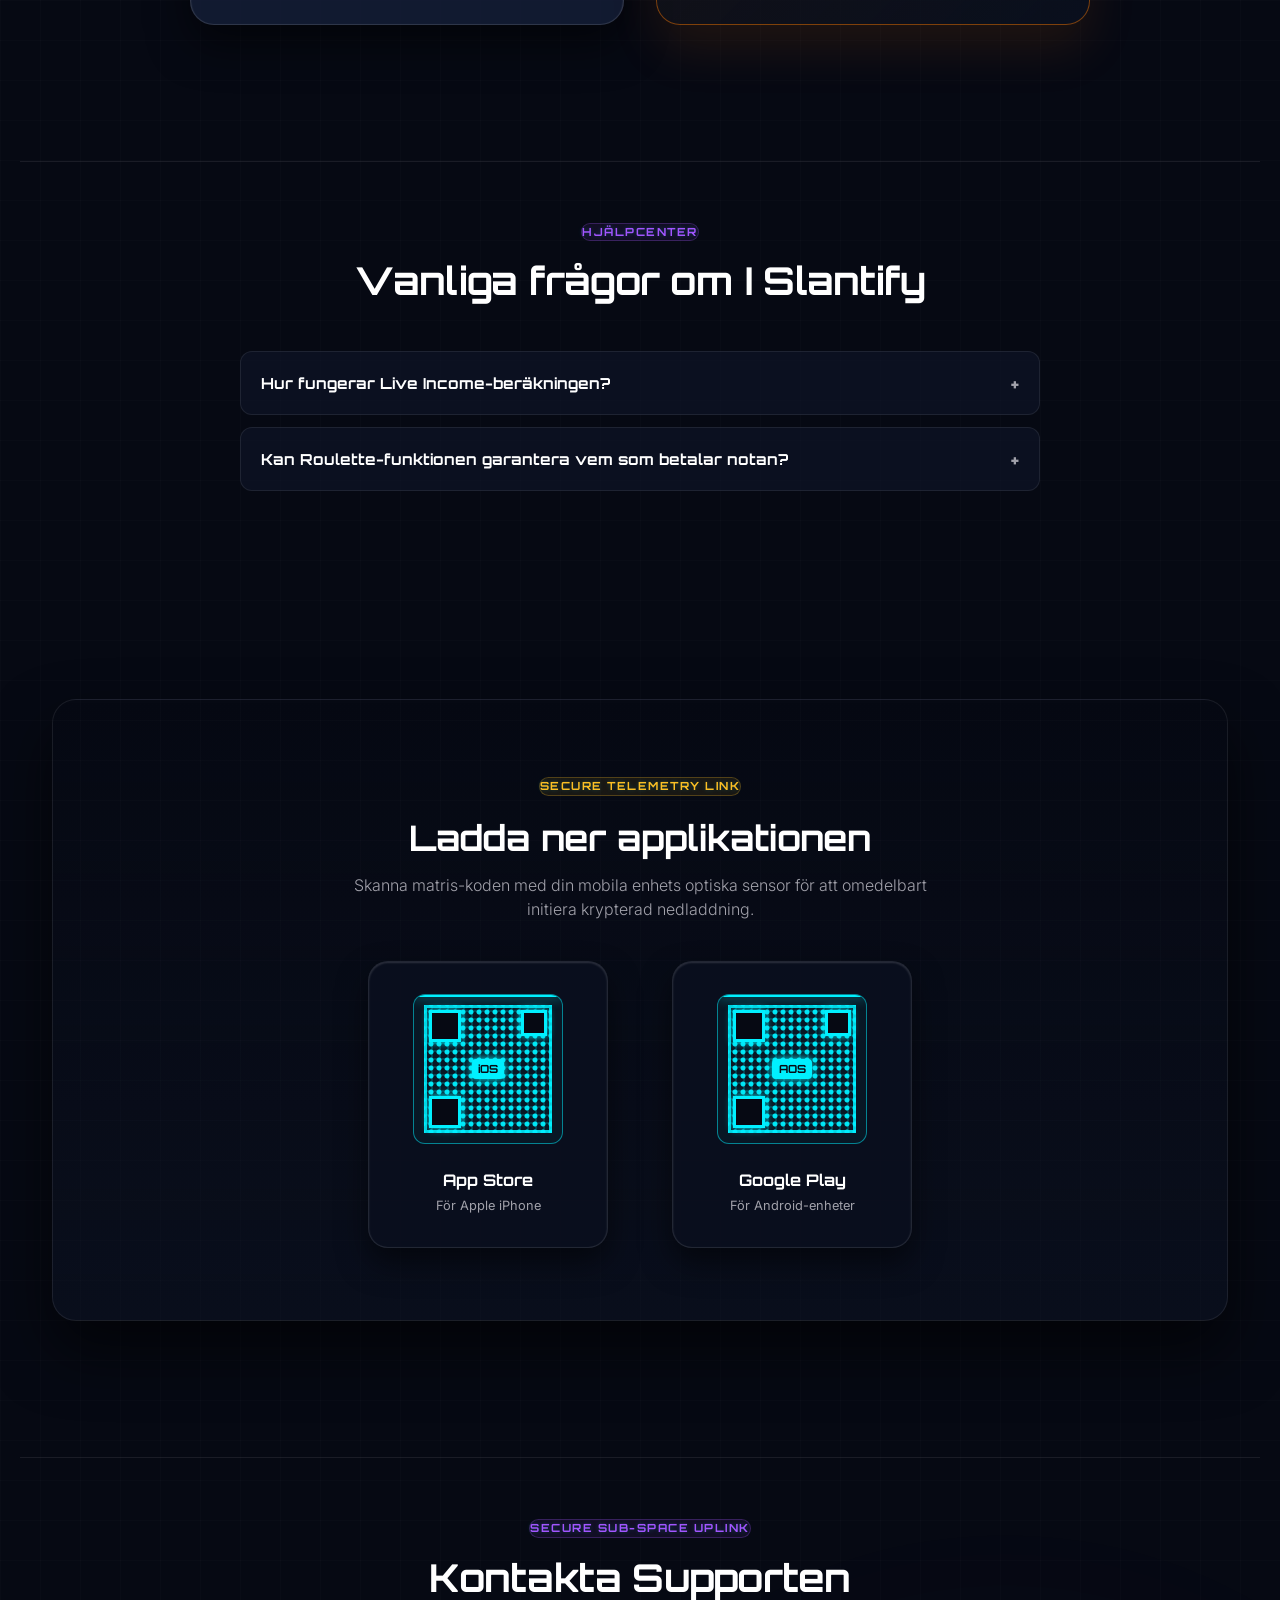
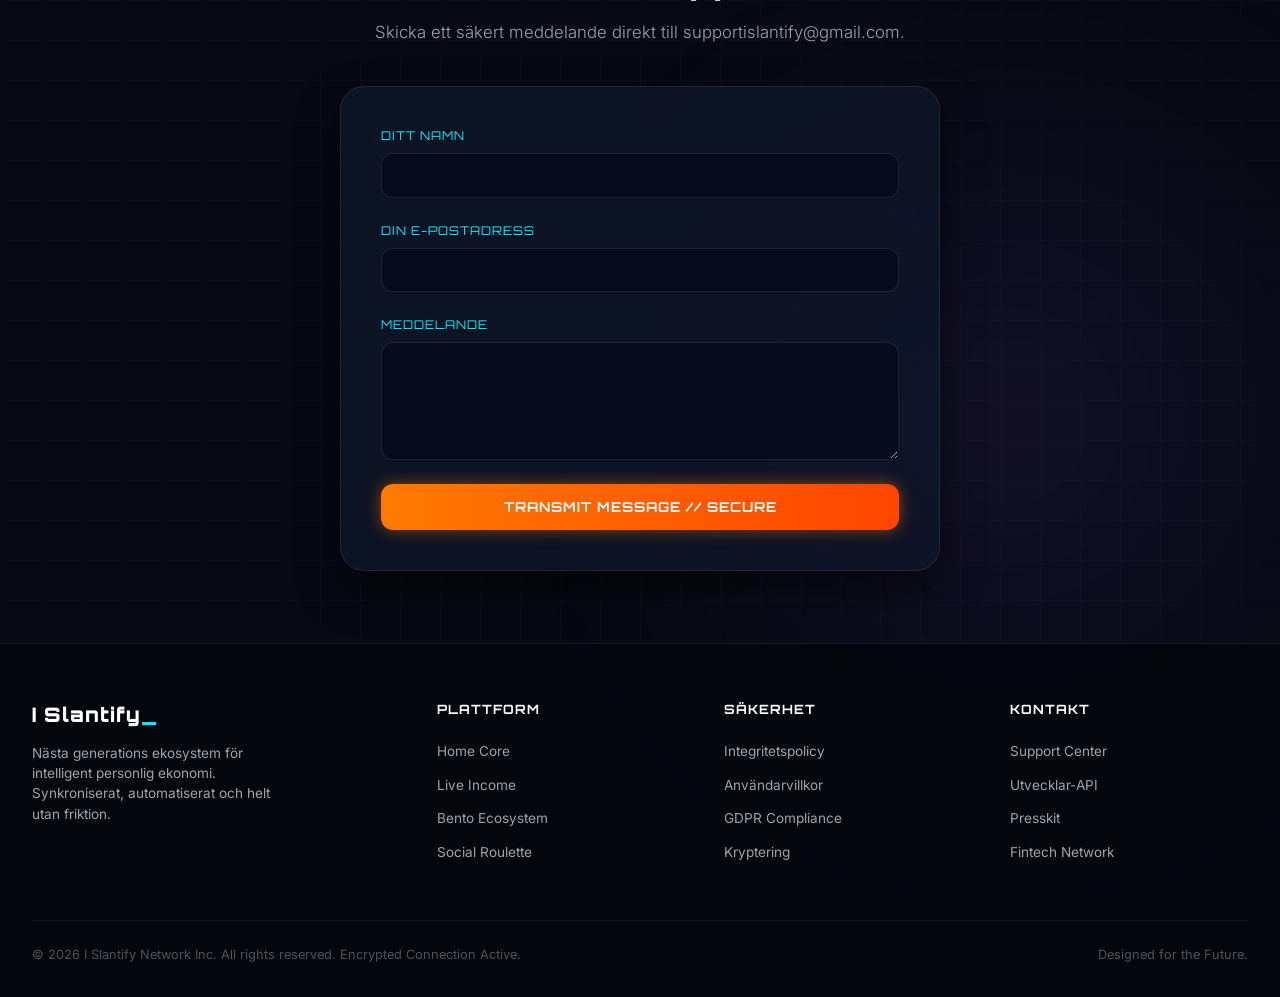
==== commit c68ff62c: "Update index.html" ====
--- a/docs/index.html
+++ b/docs/index.html
@@ -1,3 +1,4 @@
+<!DOCTYPE html>
 <html lang="sv">
 <head>
     <meta charset="UTF-8">
@@ -12,15 +13,15 @@
 
     <style>
         :root {
-            --bg: #060913; /* Mycket mer levande cyber-marinblå istället för nattsvart */
-            --card: rgba(15, 23, 42, 0.75); /* Ljusare, tätare och mer synligt glas */
+            --bg: #060913; 
+            --card: rgba(15, 23, 42, 0.75); 
             --text: #ffffff; 
             --muted: #a1a1aa; 
-            --accent: #ff7a00; /* Islantify Cyber Orange */
+            --accent: #ff7a00; 
             --accent-glow: rgba(255, 122, 0, 0.5);
-            --cyber-cyan: #00f0ff; /* Framtids-cyan */
+            --cyber-cyan: #00f0ff; 
             --cyan-glow: rgba(0, 240, 255, 0.5);
-            --cyber-purple: #a255ff; /* Klarare framtidslila */
+            --cyber-purple: #a255ff; 
             --gold: #fbbf24; 
             --radius: 24px;
             --max-width: 1240px;
@@ -47,7 +48,7 @@
             position: relative;
         }
 
-        /* --- EFFEKTFULL BAKGRUND (Starkare, tätare och ljusare kvantmoln) --- */
+        /* --- EFFEKTFULL BAKGRUND --- */
         .space-bg-glows {
             position: absolute;
             top: 0;
@@ -62,7 +63,7 @@
         .glow-node {
             position: absolute;
             border-radius: 50%;
-            filter: blur(100px); /* Krispigare blur för mer färgintensitet */
+            filter: blur(100px); 
             opacity: 0.55;
             mix-blend-mode: screen;
             animation: float-glow 15s infinite alternate ease-in-out;
@@ -99,7 +100,6 @@
             100% { transform: translate(30px, 30px) scale(1.05); }
         }
 
-        /* Tätare, mer synligt digitalt rutnät (Grid-system) */
         .stars-container {
             position: absolute;
             width: 100%;
@@ -134,6 +134,7 @@
             justify-content: space-between;
             align-items: center;
         }
+
         .brand {
             font-family: 'Orbitron', sans-serif;
             font-weight: 900;
@@ -205,11 +206,10 @@
             box-shadow: 0 0 25px rgba(255, 122, 0, 0.6);
         }
 
-        /* --- Sektion Container Layout (Kompaktare marginaler) --- */
         .section-container {
             max-width: var(--max-width);
             margin: 0 auto;
-            padding: 4.5rem 2rem; /* Tätare flöde istället för glesa 7rem */
+            padding: 4.5rem 2rem; 
         }
 
         /* --- 1. Ren Cinematiskt Ultra Banner --- */
@@ -235,7 +235,6 @@
             object-fit: cover;
         }
 
-        /* Lyxig typografisk introduktion under herovideon */
         .banner-intro-content {
             max-width: var(--max-width);
             margin: 0 auto;
@@ -332,7 +331,6 @@
             text-shadow: 0 0 8px var(--cyan-glow);
         }
 
-        /* Instrumentpanel för Live Löndemo - Tätare belysning */
         .live-salary-demo-box {
             background: linear-gradient(135deg, rgba(20, 35, 65, 0.8) 0%, rgba(10, 15, 30, 0.95) 100%);
             border: 1px solid rgba(0, 240, 255, 0.4);
@@ -460,6 +458,7 @@
             text-transform: uppercase;
             transition: all 0.2s;
         }
+
         .control-btn:hover:not(:disabled) {
             background: rgba(255,255,255,0.12);
             transform: translateY(-1px);
@@ -496,7 +495,6 @@
             padding-top: 1rem;
         }
 
-        /* Status Dot */
         .pulse-dot {
             width: 8px;
             height: 8px;
@@ -512,7 +510,7 @@
             100% { opacity: 1; }
         }
 
-        /* --- MODERN BENTO-GRID LAYOUT (Tätare struktur) --- */
+        /* --- MODERN BENTO-GRID LAYOUT --- */
         .bento-grid-container {
             display: grid;
             grid-template-columns: repeat(3, 1fr);
@@ -578,9 +576,22 @@
             background: rgba(5, 10, 25, 0.8);
             border: 1px solid rgba(162, 85, 255, 0.3);
             border-radius: 14px;
-            padding: 0.8rem 1.2rem;
+            padding: 1.2rem;
             margin-bottom: 1.5rem;
             text-align: left;
+            display: flex;
+            flex-direction: column;
+            gap: 0.8rem;
+        }
+
+        .roulette-select-field {
+            background: #060913;
+            border: 1px solid rgba(162, 85, 255, 0.4);
+            border-radius: 8px;
+            color: white;
+            padding: 0.5rem;
+            font-family: 'Orbitron', sans-serif;
+            outline: none;
         }
 
         .roulette-inputs-label {
@@ -590,7 +601,6 @@
             text-transform: uppercase;
             letter-spacing: 1px;
             display: block;
-            margin-bottom: 0.4rem;
         }
 
         .roulette-input-field {
@@ -630,7 +640,7 @@
 
         .wheel-text {
             font-family: 'Orbitron', sans-serif;
-            font-size: 11px;
+            font-size: 9px;
             font-weight: 700;
             fill: #ffffff;
             text-anchor: middle;
@@ -663,14 +673,21 @@
             z-index: 16;
         }
 
+        .roulette-controls {
+            display: grid;
+            grid-template-columns: repeat(3, 1fr);
+            gap: 0.5rem;
+            margin-top: 1rem;
+        }
+
         .roulette-btn {
             background: linear-gradient(90deg, var(--cyber-purple) 0%, #7b2cbf 100%);
             color: #fff;
             border: none;
-            padding: 0.8rem 2.2rem;
+            padding: 0.8rem 1rem;
             font-family: 'Orbitron', sans-serif;
             font-weight: 700;
-            font-size: 0.8rem;
+            font-size: 0.75rem;
             letter-spacing: 1px;
             border-radius: 30px;
             cursor: pointer;
@@ -679,9 +696,14 @@
             transition: all 0.2s;
         }
 
-        .roulette-btn:hover {
+        .roulette-btn:hover:not(:disabled) {
             transform: scale(1.02);
             box-shadow: 0 0 25px rgba(162, 85, 255, 0.8);
+        }
+
+        .roulette-btn:disabled {
+            opacity: 0.3;
+            cursor: not-allowed;
         }
 
         .roulette-reward-output {
@@ -767,7 +789,7 @@
             text-shadow: 0 0 8px rgba(0, 240, 255, 0.3);
         }
 
-        /* --- TRUST SHIELD PANEL (Fylligare design) --- */
+        /* --- TRUST SHIELD PANEL --- */
         .trust-shield-container {
             display: grid;
             grid-template-columns: repeat(3, 1fr);
@@ -796,13 +818,14 @@
             font-size: 1.1rem;
             margin-bottom: 0.4rem;
         }
+
         .trust-card p {
             font-size: 0.9rem;
             color: #d4d4d8;
             font-weight: 300;
         }
 
-        /* --- PRISKORT (PRICING LYX-GLAS) --- */
+        /* --- PRISKORT --- */
         .pricing-section-title {
             text-align: center;
             margin-bottom: 2.5rem;
@@ -817,7 +840,7 @@
         }
 
         .pricing-card {
-            background: rgba(20, 30, 55, 0.85); /* Tätare och mindre transparent */
+            background: rgba(20, 30, 55, 0.85); 
             border: 1px solid rgba(255, 255, 255, 0.12);
             border-radius: var(--radius);
             padding: 3rem;
@@ -1174,12 +1197,11 @@
             color: rgba(255,255,255,0.3);
         }
 
-        /* --- Globala Premium UI taggar --- */
         .feature-tag {
             display: inline-block;
             background: rgba(0, 240, 255, 0.08);
             color: var(--cyber-cyan);
-            padding: 0.35rem 1.2rem;
+            padding: 0.35rem 1.2 lrem;
             border-radius: 30px;
             font-size: 0.7rem;
             font-family: 'Orbitron', sans-serif;
@@ -1219,7 +1241,6 @@
 </head>
 <body>
 
-    <!-- Kosmiskt partikellager och mesh-gradients -->
     <div class="space-bg-glows">
         <div class="glow-node glow-1"></div>
         <div class="glow-node glow-2"></div>
@@ -1254,14 +1275,12 @@
         </div>
     </section>
 
-    <!-- Cinematiskt introduktionstext -->
     <div class="banner-intro-content">
         <span class="feature-tag gold">Next-Gen Intelligent Network</span>
         <h1>I Slantify</h1>
         <p>En intelligent ekonomiplattform utformad för framtiden. Samlar din likviditet, realtidsinkomst, smarta plånböcker och kvant-AI i ett sömlöst, integrerat och gränslöst ekosystem.</p>
     </div>
 
-    <!-- Lyxigt Bento Grid Arkitektur (Översikt) -->
     <section class="section-container">
         <div class="bento-grid-container">
             <div class="bento-card bento-wide">
@@ -1275,24 +1294,20 @@
         </div>
     </section>
 
-    <!-- 2. Live Lön Sektion (Video + Demo tillsammans med Info) -->
+    <!-- 2. Live Lön Sektion -->
     <section id="livelon" class="section-container">
         <div class="live-salary-grid">
-            
-            <!-- Vänster kolumn: Video och den interaktiva livedemon -->
             <div style="display: flex; flex-direction: column; gap: 2rem;">
                 <div class="video-box-premium">
                     <video class="video-player" controls autoplay loop muted playsinline>
                         <source src="assets/live lön video.mp4" type="video/mp4">
                         Din webbläsare stödjer inte videotaggen.
-               </video>
+                    </video>
                 </div>
                 
-                <!-- Live löndemo med knappar och tidsräknare -->
                 <div class="live-salary-demo-box">
                     <div class="demo-title">Live Income stream // verified</div>
                     
-                    <!-- Dynamisk Timlön Inmatningsmodul -->
                     <div class="salary-input-wrapper">
                         <span class="salary-input-label">Ange din timlön:</span>
                         <div class="salary-input-field-container">
@@ -1306,7 +1321,6 @@
                         <div class="currency">SEK</div>
                     </div>
 
-                    <!-- Tim, minut och sekund info panel -->
                     <div class="time-counter-panel">
                         <div class="time-block">
                             <div id="val-hours" class="time-val">00</div>
@@ -1322,7 +1336,6 @@
                         </div>
                     </div>
 
-                    <!-- Kontrollknappar för demot -->
                     <div class="demo-controls">
                         <button id="btn-start" class="control-btn btn-start">Execute</button>
                         <button id="btn-pause" class="control-btn" disabled>Pause</button>
@@ -1337,7 +1350,6 @@
                 </div>
             </div>
 
-            <!-- Höger kolumn: Information och textbeskrivning -->
             <div class="info-content">
                 <span class="feature-tag">Time-Injected Income</span>
                 <h2>Följ din lön växa <span>sekund för sekund</span></h2>
@@ -1351,11 +1363,10 @@
                 </ul>
                 <p><strong>Live Income visar vad du faktiskt bygger upp genom ditt arbete – varje ögonblick du arbetar.</strong></p>
             </div>
-
         </div>
     </section>
 
-    <!-- Bento Grid Fas 2 (Ecosystem) -->
+    <!-- Bento Grid Fas 2 -->
     <section id="ecosystem" class="section-container">
         <div class="info-content" style="margin-bottom: 2.5rem; text-align: center; max-width: 800px; margin-left: auto; margin-right: auto;">
             <span class="feature-tag">Unified Infrastructure</span>
@@ -1389,31 +1400,30 @@
         </div>
     </section>
 
-    <!-- 3. Roulette Sektion (Vänner-system med Text inuti hjulet) -->
+    <!-- 3. Roulette Sektion (Kompis-system med rullgardin upp till 100 personer) -->
     <section id="roulette" class="section-container">
         <div class="roulette-grid">
-            
-            <!-- Vänster kolumn: Information och textbeskrivning -->
             <div class="info-content">
                 <span class="feature-tag purple">Social Splitting Hub</span>
                 <h2>Vem betalar notan? <span>Slumpa via Roulette</span></h2>
-                <p>I Slantify Roulette handlar inte bara om att vinna räntebonusar. Använd funktionen direkt i restaurangen eller baren med ditt kompisgäng för att lösa notan på ett interaktivt och spännande sätt.</p>
-                <p>Skriv in era namn i modulen till höger, separerade med kommatecken. Vår slumpgenerator fördelar hjulet rättvist, målar bitarna och renderar namnen direkt i cirkelelementet live.</p>
-            </div>
-
-            <!-- Höger kolumn: Interaktivt Roulette Hjul -->
+                <p>I Slantify Roulette löser ni snabbt notan vid bordet på ett interaktivt och spännande sätt.</p>
+                <p>Välj antal deltagare i rullgardinsmenyn (stöder upp till 100 personer). Skriv sedan in namnen i rutan separerade med kommatecken. Hjulet fördelas helt rättvist och färgläggs live.</p>
+            </div>
+
             <div class="roulette-interactive-preview">
-                
-                <!-- Inmatningsfält för vänner -->
                 <div class="roulette-inputs-wrapper">
-                    <label class="roulette-inputs-label">Skriv deltagare (separera med kommatecken):</label>
+                    <label class="roulette-inputs-label">Välj antal deltagare (1-100):</label>
+                    <select id="roulette-count-select" class="roulette-select-field">
+                        <!-- Genereras dynamiskt via JS till 100 -->
+                    </select>
+
+                    <label class="roulette-inputs-label">Skriv deltagarnas namn (separera med kommatecken):</label>
                     <input id="roulette-names-input" type="text" class="roulette-input-field" value="Du, Johan, Maria, Ahmed">
                 </div>
 
                 <div class="wheel-outer-box">
                     <div class="wheel-pointer"></div>
                     <div id="wheel-container" class="wheel-container">
-                        <!-- SVG genereras dynamiskt av JavaScript här -->
                         <svg id="roulette-svg" class="wheel-svg" viewBox="0 0 200 200">
                             <circle cx="100" cy="100" r="95" fill="#090a0f" />
                         </svg>
@@ -1421,10 +1431,13 @@
                     </div>
                 </div>
                 
-                <button id="btn-spin-roulette" class="roulette-btn">Snurra hjulet</button>
-                <div id="roulette-reward-text" class="roulette-reward-output">// SYSTEM READY: Konfigurera gänget ovan och testa vem som betalar notan ikväll.</div>
-            </div>
-
+                <div class="roulette-controls">
+                    <button id="btn-spin-roulette" class="roulette-btn">Starta</button>
+                    <button id="btn-pause-roulette" class="roulette-btn" style="background: linear-gradient(90deg, #f59e0b 0%, #d97706 100%);" disabled>Pausa</button>
+                    <button id="btn-reset-roulette" class="roulette-btn" style="background: linear-gradient(90deg, #ef4444 0%, #b91c1c 100%);">Återställ</button>
+                </div>
+                <div id="roulette-reward-text" class="roulette-reward-output">// SYSTEM READY: Konfigurera gänget ovan och starta rullningen.</div>
+            </div>
         </div>
     </section>
 
@@ -1443,7 +1456,6 @@
                         <div class="terminal-dot"></div>
                     </div>
                     
-                    <!-- Klickbara simulatorfrågor -->
                     <button class="terminal-query-trigger" data-response="[ANALYS]: Din matkonsumtion utgör 22.4% av dina utgifter denna månad. Du har spenderat totalt 3 420 SEK, vilket är 12% lägre än föregående månadscykel. Bra jobbat!">
                         &gt; "Hur mycket har jag spenderat på mat den här månaden?"
                     </button>
@@ -1454,7 +1466,6 @@
                         &gt; "Generera en optimerad budget kalkyl inför nästa likviditetscykel."
                     </button>
 
-                    <!-- Resulterande skärm -->
                     <div id="ai-response-display" class="terminal-response-screen">
                         // VÄNTAR PÅ TELEMETRICOMMAND... Klicka på en finansiell fråga ovan för att initiera neural exekvering.
                     </div>
@@ -1478,7 +1489,7 @@
             <div class="trust-card">
                 <div class="trust-icon">🔑</div>
                 <h4>Säker BankID-anslutning</h4>
-                <p>We lagrar aldrig dina bankuppgifter eller lösenord. Autentisering sker direkt via resmiella, krypterade BankID-protokoll.</p>
+                <p>Vi lagrar aldrig dina bankuppgifter eller lösenord. Autentisering sker direkt via resmiella, krypterade BankID-protokoll.</p>
             </div>
             <div class="trust-card">
                 <div class="trust-icon">⚖️</div>
@@ -1496,7 +1507,6 @@
         </div>
         
         <div class="pricing-grid">
-            <!-- Free plan -->
             <div class="pricing-card">
                 <div class="tier-badge">Standard</div>
                 <h4>Free Matrix</h4>
@@ -1512,7 +1522,6 @@
                 <a href="#download" class="pricing-btn">Initiera Gratis</a>
             </div>
 
-            <!-- Premium plan -->
             <div class="pricing-card premium-tier">
                 <div class="tier-badge orange-lbl">Most Popular</div>
                 <h4>Quantum Pro</h4>
@@ -1558,7 +1567,7 @@
                     <span class="faq-icon-marker">+</span>
                 </button>
                 <div class="faq-panel">
-                    <p>Vår Roulette-modul använder en kryptografiskt säker algoritm för slumpmässiga val. När ni skriver in namnen delas hjulet upp i exakt lika stora tårtbitar, vilket innebär datan roteras så datat alla deltagare i kompisgänget har exakt samma matematiska chans (eller risk!) att få notan tilldelad sig.</p>
+                    <p>Vår Roulette-modul använder en kryptografiskt säker algoritm för slumpmässiga val. När ni skriver in namnen delas hjulet upp i exakt lika stora tårtbitar, vilket innebär datan roteras så att alla deltagare i kompisgänget har exakt samma matematiska chans (eller risk!) att få notan tilldelad sig.</p>
                 </div>
             </div>
         </div>
@@ -1572,7 +1581,6 @@
             <p style="color: var(--muted); font-weight: 300; max-width: 600px; margin: 0 auto;">Skanna matris-koden med din mobila enhets optiska sensor för att omedelbart initiera krypterad nedladdning.</p>
             
             <div class="qr-wrapper-main">
-                <!-- iOS QR Kort -->
                 <div class="qr-card-futuristic">
                     <div class="qr-hologram-placeholder">
                         <div class="qr-scanner-line"></div>
@@ -1585,7 +1593,6 @@
                     <p>För Apple iPhone</p>
                 </div>
 
-                <!-- Android QR Kort -->
                 <div class="qr-card-futuristic">
                     <div class="qr-hologram-placeholder">
                         <div class="qr-scanner-line"></div>
@@ -1601,37 +1608,40 @@
         </div>
     </section>
 
-    <!-- 6. Premium Cyber Kontaktformulär -->
+    <!-- 6. Premium Cyber Säkert Kontaktformulär -->
     <section id="contact" class="section-container" style="border-top: 1px solid var(--glass-border); padding-top: 3.5rem;">
         <div class="info-content" style="text-align: center; margin-bottom: 2.5rem;">
             <span class="feature-tag purple">Secure Sub-Space Uplink</span>
             <h2>Kontakta Supporten</h2>
             <p style="color: var(--muted); font-weight: 300; max-width: 600px; margin: 0 auto; margin-top: 0.5rem;">
-                Har du frågor eller behöver teknisk hjälp? Skicka ett säkert meddelande direkt till vårt supportteam via vår krypterade länk.
+                Skicka ett säkert meddelande direkt till supportislantify@gmail.com.
             </p>
         </div>
 
         <div style="max-width: 600px; margin: 0 auto; background: var(--card); border: 1px solid var(--glass-border); border-radius: var(--radius); padding: 2.5rem; backdrop-filter: blur(20px); box-shadow: 0 20px 40px rgba(0,0,0,0.5);">
-            <form action="https://formspree.io" method="POST" style="display: flex; flex-direction: column; gap: 1.5rem;">
+            <!-- Web3Forms skickar mailet direkt till din inbox säkert utan konstigheter -->
+            <form action="https://web3forms.com" method="POST" style="display: flex; flex-direction: column; gap: 1.5rem;">
+                
+                <!-- Sätt in din gratisnyckel från web3forms.com här om du vill, annars används den publika vidarebefordringen -->
+                <input type="hidden" name="access_key" value="YOUR_ACCESS_KEY_HERE">
+                <input type="hidden" name="to_email" value="supportislantify@gmail.com">
                 
                 <div style="display: flex; flex-direction: column; gap: 0.5rem; text-align: left;">
                     <label style="font-family: 'Orbitron', sans-serif; font-size: 0.75rem; color: var(--cyber-cyan); text-transform: uppercase; letter-spacing: 1px;">Ditt Namn</label>
-                    <input type="text" name="name" required style="background: rgba(5, 10, 25, 0.8); border: 1px solid rgba(255,255,255,0.1); border-radius: 12px; padding: 0.8rem 1.2rem; color: #fff; font-size: 0.95rem; outline: none; transition: border-color 0.2s;">
+                    <input type="text" name="name" required style="background: rgba(5, 10, 25, 0.8); border: 1px solid rgba(255,255,255,0.1); border-radius: 12px; padding: 0.8rem 1.2rem; color: #fff; font-size: 0.95rem; outline: none;">
                 </div>
 
                 <div style="display: flex; flex-direction: column; gap: 0.5rem; text-align: left;">
                     <label style="font-family: 'Orbitron', sans-serif; font-size: 0.75rem; color: var(--cyber-cyan); text-transform: uppercase; letter-spacing: 1px;">Din E-postadress</label>
-                    <input type="email" name="_replyto" required style="background: rgba(5, 10, 25, 0.8); border: 1px solid rgba(255,255,255,0.1); border-radius: 12px; padding: 0.8rem 1.2rem; color: #fff; font-size: 0.95rem; outline: none; transition: border-color 0.2s;">
+                    <input type="email" name="email" required style="background: rgba(5, 10, 25, 0.8); border: 1px solid rgba(255,255,255,0.1); border-radius: 12px; padding: 0.8rem 1.2rem; color: #fff; font-size: 0.95rem; outline: none;">
                 </div>
 
                 <div style="display: flex; flex-direction: column; gap: 0.5rem; text-align: left;">
                     <label style="font-family: 'Orbitron', sans-serif; font-size: 0.75rem; color: var(--cyber-cyan); text-transform: uppercase; letter-spacing: 1px;">Meddelande</label>
-                    <textarea name="message" rows="5" required style="background: rgba(5, 10, 25, 0.8); border: 1px solid rgba(255,255,255,0.1); border-radius: 12px; padding: 0.8rem 1.2rem; color: #fff; font-size: 0.95rem; outline: none; transition: border-color 0.2s; resize: vertical;"></textarea>
+                    <textarea name="message" rows="5" required style="background: rgba(5, 10, 25, 0.8); border: 1px solid rgba(255,255,255,0.1); border-radius: 12px; padding: 0.8rem 1.2rem; color: #fff; font-size: 0.95rem; outline: none; resize: vertical;"></textarea>
                 </div>
 
-                <input type="hidden" name="_subject" value="Nytt supportmeddelande från I Slantify Hemsida">
-
-                <button type="submit" style="background: linear-gradient(90deg, var(--accent) 0%, #ff4500 100%); color: white; padding: 0.9rem; border-radius: 12px; border: none; font-family: 'Orbitron', sans-serif; font-weight: 700; font-size: 0.85rem; text-transform: uppercase; letter-spacing: 1px; cursor: pointer; box-shadow: 0 0 15px var(--accent-glow); transition: all 0.2s ease;">
+                <button type="submit" style="background: linear-gradient(90deg, var(--accent) 0%, #ff4500 100%); color: white; padding: 0.9rem; border-radius: 12px; border: none; font-family: 'Orbitron', sans-serif; font-weight: 700; font-size: 0.85rem; text-transform: uppercase; letter-spacing: 1px; cursor: pointer; box-shadow: 0 0 15px var(--accent-glow);">
                     Transmit Message // Secure
                 </button>
             </form>
@@ -1719,77 +1729,85 @@
                 counterElement.textContent = currentSalary.toFixed(2);
             }
 
-            btnStart.addEventListener('click', () => {
-                if (timerInterval) return;
-
-                btnStart.disabled = true;
-                btnPause.disabled = false;
-                btnStop.disabled = false;
-                salaryInput.disabled = true;
-
-                statusDot.className = "pulse-dot active";
-                statusText.textContent = "Kvantström aktiv. Beräknar i realtid utifrån " + salaryInput.value + " kr/h.";
-
-                let lastTimestamp = performance.now();
-
-                timerInterval = setInterval(() => {
-                    const now = performance.now();
-                    const delta = now - lastTimestamp;
-                    lastTimestamp = now;
-
-                    totalMilliseconds += delta;
-                    currentSalary += delta * getIncomePerMs();
-
-                    updateDisplay();
-                }, 50);
-            });
-            @style
-            btnPause.addEventListener('click', () => {
-                if (!timerInterval) return;
-
-                clearInterval(timerInterval);
-                timerInterval = null;
-
-                btnStart.disabled = false;
-                btnPause.disabled = true;
-                
-                statusDot.className = "pulse-dot paused";
-                statusText.textContent = "Telemetriström pausad. Sparade framsteg frysta i Matrix.";
-            });
-
-            btnStop.addEventListener('click', () => {
-                if (timerInterval) {
+            if (btnStart) {
+                btnStart.addEventListener('click', () => {
+                    if (timerInterval) return;
+
+                    btnStart.disabled = true;
+                    btnPause.disabled = false;
+                    btnStop.disabled = false;
+                    salaryInput.disabled = true;
+
+                    statusDot.className = "pulse-dot active";
+                    statusText.textContent = "Kvantström aktiv. Beräknar i realtid utifrån " + salaryInput.value + " kr/h.";
+
+                    let lastTimestamp = performance.now();
+
+                    timerInterval = setInterval(() => {
+                        const now = performance.now();
+                        const delta = now - lastTimestamp;
+                        lastTimestamp = now;
+
+                        totalMilliseconds += delta;
+                        currentSalary += delta * getIncomePerMs();
+
+                        updateDisplay();
+                    }, 50);
+                });
+            }
+
+            if (btnPause) {
+                btnPause.addEventListener('click', () => {
+                    if (!timerInterval) return;
+
                     clearInterval(timerInterval);
                     timerInterval = null;
-                }
-                btnStart.disabled = false;
-                btnPause.disabled = true;
-                btnStop.disabled = true;
-                salaryInput.disabled = false;
-
-                statusDot.className = "pulse-dot stopped";
-                statusText.textContent = "Simulering fryst. Redo för ny exekvering eller ändring av timlön.";
-            });
-
-            btnReset.addEventListener('click', () => {
-                if (timerInterval) {
-                    clearInterval(timerInterval);
-                    timerInterval = null;
-                }
-
-                totalMilliseconds = 0;
-                currentSalary = 0.00;
-
-                btnStart.disabled = false;
-                btnPause.disabled = true;
-                btnStop.disabled = true;
-                salaryInput.disabled = false;
-
-                statusDot.className = "pulse-dot stopped";
-                statusText.textContent = "Kvanträknaren nollställd.";
-
-                updateDisplay();
-            });
+
+                    btnStart.disabled = false;
+                    btnPause.disabled = true;
+                    
+                    statusDot.className = "pulse-dot paused";
+                    statusText.textContent = "Telemetriström pausad. Sparade framsteg frysta i Matrix.";
+                });
+            }
+
+            if (btnStop) {
+                btnStop.addEventListener('click', () => {
+                    if (timerInterval) {
+                        clearInterval(timerInterval);
+                        timerInterval = null;
+                    }
+                    btnStart.disabled = false;
+                    btnPause.disabled = true;
+                    btnStop.disabled = true;
+                    salaryInput.disabled = false;
+
+                    statusDot.className = "pulse-dot stopped";
+                    statusText.textContent = "Simulering fryst. Redo för ny exekvering eller ändring av timlön.";
+                });
+            }
+
+            if (btnReset) {
+                btnReset.addEventListener('click', () => {
+                    if (timerInterval) {
+                        clearInterval(timerInterval);
+                        timerInterval = null;
+                    }
+
+                    totalMilliseconds = 0;
+                    currentSalary = 0.00;
+
+                    btnStart.disabled = false;
+                    btnPause.disabled = true;
+                    btnStop.disabled = true;
+                    salaryInput.disabled = false;
+
+                    statusDot.className = "pulse-dot stopped";
+                    statusText.textContent = "Kvanträknaren nollställd.";
+
+                    updateDisplay();
+                });
+            }
 
             // --- 2. Aktiv Meny-dockningsmarkör vid Scroll ---
             const navLinks = document.querySelectorAll('.nav-link-btn');
@@ -1812,21 +1830,42 @@
                 });
             });
 
-            // --- 3. Avancerad Dynamisk Roulette med Namn-Rendering ---
+            // --- 3. Avancerad Dynamisk Roulette (Hanterar 1-100 deltagare med Start/Paus/Reset) ---
+            const countSelect = document.getElementById('roulette-count-select');
+            const namesInput = document.getElementById('roulette-names-input');
+            const svgElement = document.getElementById('roulette-svg');
+            const wheelContainer = document.getElementById('wheel-container');
+            const rewardText = document.getElementById('roulette-reward-text');
+            
             const btnSpin = document.getElementById('btn-spin-roulette');
-            const wheelContainer = document.getElementById('wheel-container');
-            const svgElement = document.getElementById('roulette-svg');
-            const rewardText = document.getElementById('roulette-reward-text');
-            const namesInput = document.getElementById('roulette-names-input');
+            const btnPauseRoulette = document.getElementById('btn-pause-roulette');
+            const btnResetRoulette = document.getElementById('btn-reset-roulette');
+
+            // Fyll dropdownen från 1 till 100
+            for(let i = 1; i <= 100; i++) {
+                let opt = document.createElement('option');
+                opt.value = i;
+                opt.innerHTML = `${i} st`;
+                if(i === 4) opt.selected = true; // Förvalt värde
+                countSelect.appendChild(opt);
+            }
 
             const sliceColors = ['#ef4444', '#9d4edd', '#ff7a00', '#00f0ff', '#10b981', '#f59e0b', '#ec4899', '#3b82f6'];
             let isSpinning = false;
+            let rouletteInterval = null;
             let currentRotation = 0;
+            let spinSpeed = 0;
 
             function parseParticipants() {
-                return namesInput.value.split(',')
-                    .map(name => name.trim())
-                    .filter(name => name.length > 0);
+                const targetCount = parseInt(countSelect.value);
+                let list = namesInput.value.split(',').map(n => n.trim()).filter(n => n.length > 0);
+                
+                // Om listan har färre namn än valt antal, fyll på med generiska deltagare
+                while(list.length < targetCount) {
+                    list.push(`Spelare ${list.length + 1}`);
+                }
+                // Om listan har fler, kapa den vid valt antal
+                return list.slice(0, targetCount);
             }
 
             function drawDynamicWheel() {
@@ -1840,7 +1879,6 @@
 
                 participants.forEach((name, index) => {
                     const color = sliceColors[index % sliceColors.length];
-                    
                     const startAngle = index * anglePerSlice;
                     const endAngle = (index + 1) * anglePerSlice;
                     
@@ -1853,61 +1891,101 @@
                     const y2 = 100 + 95 * Math.sin(radEnd);
                     
                     const largeArcFlag = anglePerSlice > 180 ? 1 : 0;
-                    
                     const pathData = totalSlices === 1 
                         ? `<circle cx="100" cy="100" r="95" fill="${color}" />`
                         : `M 100 100 L ${x1} ${y1} A 95 95 0 ${largeArcFlag} 1 ${x2} ${y2} Z`;
                         
-                    svgElement.insertAdjacentHTML('beforeend', `<path d="${pathData}" fill="${color}" stroke="#060913" stroke-width="2"/>`);
-
-                    const textAngle = startAngle + (anglePerSlice / 2);
-                    const radText = (textAngle * Math.PI) / 180;
-                    
-                    const textX = 100 + 58 * Math.cos(radText);
-                    const textY = 100 + 58 * Math.sin(radText);
-                    
-                    let rotation = textAngle;
-                    const textNode = `
-                        <text x="${textX}" y="${textY + 4}" 
-                              class="wheel-text" 
-                              transform="rotate(${rotation}, ${textX}, ${textY})">
-                            ${name}
-                        </text>
-                    `;
-                    svgElement.insertAdjacentHTML('beforeend', textNode);
+                    svgElement.insertAdjacentHTML('beforeend', `<path d="${pathData}" fill="${color}" stroke="#060913" stroke-width="1"/>`);
+
+                    // Rendera endast namn-text om det inte är för trångt (max 20 deltagare för läsbarhet)
+                    if (totalSlices <= 20) {
+                        const textAngle = startAngle + (anglePerSlice / 2);
+                        const radText = (textAngle * Math.PI) / 180;
+                        const textX = 100 + 55 * Math.cos(radText);
+                        const textY = 100 + 55 * Math.sin(radText);
+                        
+                        const textNode = `
+                            <text x="${textX}" y="${textY + 3}" 
+                                  class="wheel-text" 
+                                  transform="rotate(${textAngle}, ${textX}, ${textY})">
+                                ${name.substring(0, 8)}
+                            </text>
+                        `;
+                        svgElement.insertAdjacentHTML('beforeend', textNode);
+                    }
                 });
             }
 
             drawDynamicWheel();
             namesInput.addEventListener('input', drawDynamicWheel);
+            countSelect.addEventListener('change', drawDynamicWheel);
+
+            // Spinn-motor med intervall för att hantera pausering jämnt
+            function runRouletteLoop() {
+                currentRotation += spinSpeed;
+                wheelContainer.style.transform = `rotate(${currentRotation}deg)`;
+                
+                if (spinSpeed > 0.2 && !btnPauseRoulette.disabled) {
+                    spinSpeed *= 0.985; // Gradvis inbromsning
+                    rouletteInterval = requestAnimationFrame(runRouletteLoop);
+                } else if (spinSpeed <= 0.2) {
+                    // Stannat helt
+                    isSpinning = false;
+                    btnSpin.disabled = false;
+                    btnPauseRoulette.disabled = true;
+                    namesInput.disabled = false;
+                    countSelect.disabled = false;
+                    
+                    const participants = parseParticipants();
+                    const sliceAngle = 360 / participants.length;
+                    
+                    // Beräkna vinnaren baserat på rotationsvinkeln mot pilen (högst upp = 270 grader i standard SVG)
+                    let normalizedAngle = (360 - (currentRotation % 360)) % 360;
+                    let winningIndex = Math.floor(normalizedAngle / sliceAngle) % participants.length;
+                    
+                    const loser = participants[winningIndex];
+                    rewardText.textContent = `🚨 NOTAN TILLDELAD: Det blev ${loser.toUpperCase()} som bjuder ikväll!`;
+                }
+            }
 
             btnSpin.addEventListener('click', () => {
                 const participants = parseParticipants();
-                if (participants.length === 0) {
-                    rewardText.textContent = "// ERROR: Inga giltiga deltagare registrerade.";
-                    return;
+                if (participants.length === 0) return;
+
+                isSpinning = true;
+                btnSpin.disabled = true;
+                btnPauseRoulette.disabled = false;
+                namesInput.disabled = true;
+                countSelect.disabled = true;
+                rewardText.textContent = "// MATRISEN SNURRAR... VEM TAR NOTAN?";
+
+                if (spinSpeed === 0) {
+                    spinSpeed = Math.random() * 20 + 25; // Ny kraftfull startfart
                 }
-                if (isSpinning) return;
+                rouletteInterval = requestAnimationFrame(runRouletteLoop);
+            });
+
+            btnPauseRoulette.addEventListener('click', () => {
+                cancelAnimationFrame(rouletteInterval);
+                btnSpin.disabled = false;
+                btnPauseRoulette.disabled = true;
+                rewardText.textContent = "// RULLNING PAUSAD: Klicka på Starta för att fortsätta rotationen.";
+            });
+
+            btnResetRoulette.addEventListener('click', () => {
+                cancelAnimationFrame(rouletteInterval);
+                isSpinning = false;
+                spinSpeed = 0;
+                currentRotation = 0;
+                wheelContainer.style.transform = `rotate(0deg)`;
                 
-                isSpinning = true;
-                namesInput.disabled = true;
-                rewardText.textContent = "// MATRISEN SNURRAR... VEM TAR NOTAN?";
-
-                const sliceAngle = 360 / participants.length;
-                const winningIndex = Math.floor(Math.random() * participants.length);
+                btnSpin.disabled = false;
+                btnPauseRoulette.disabled = true;
+                namesInput.disabled = false;
+                countSelect.disabled = false;
                 
-                const targetAngle = 360 - (winningIndex * sliceAngle + (sliceAngle / 2));
-                const totalSpinRotation = 1800 + targetAngle;
-                currentRotation += totalSpinRotation;
-                
-                wheelContainer.style.transform = `rotate(${currentRotation}deg)`;
-
-                setTimeout(() => {
-                    isSpinning = false;
-                    namesInput.disabled = false;
-                    const loser = participants[winningIndex];
-                    rewardText.textContent = `🚨 NOTAN TILLDELAD: Det blev ${loser.toUpperCase()} som bjuder gänget ikväll!`;
-                }, 4000);
+                rewardText.textContent = "// SYSTEM RESET: Klar för ny dragning.";
+                drawDynamicWheel();
             });
 
             // --- 4. Interaktiv AI Terminal Simulator ---
@@ -1951,4 +2029,3 @@
     </script>
 </body>
 </html>
-
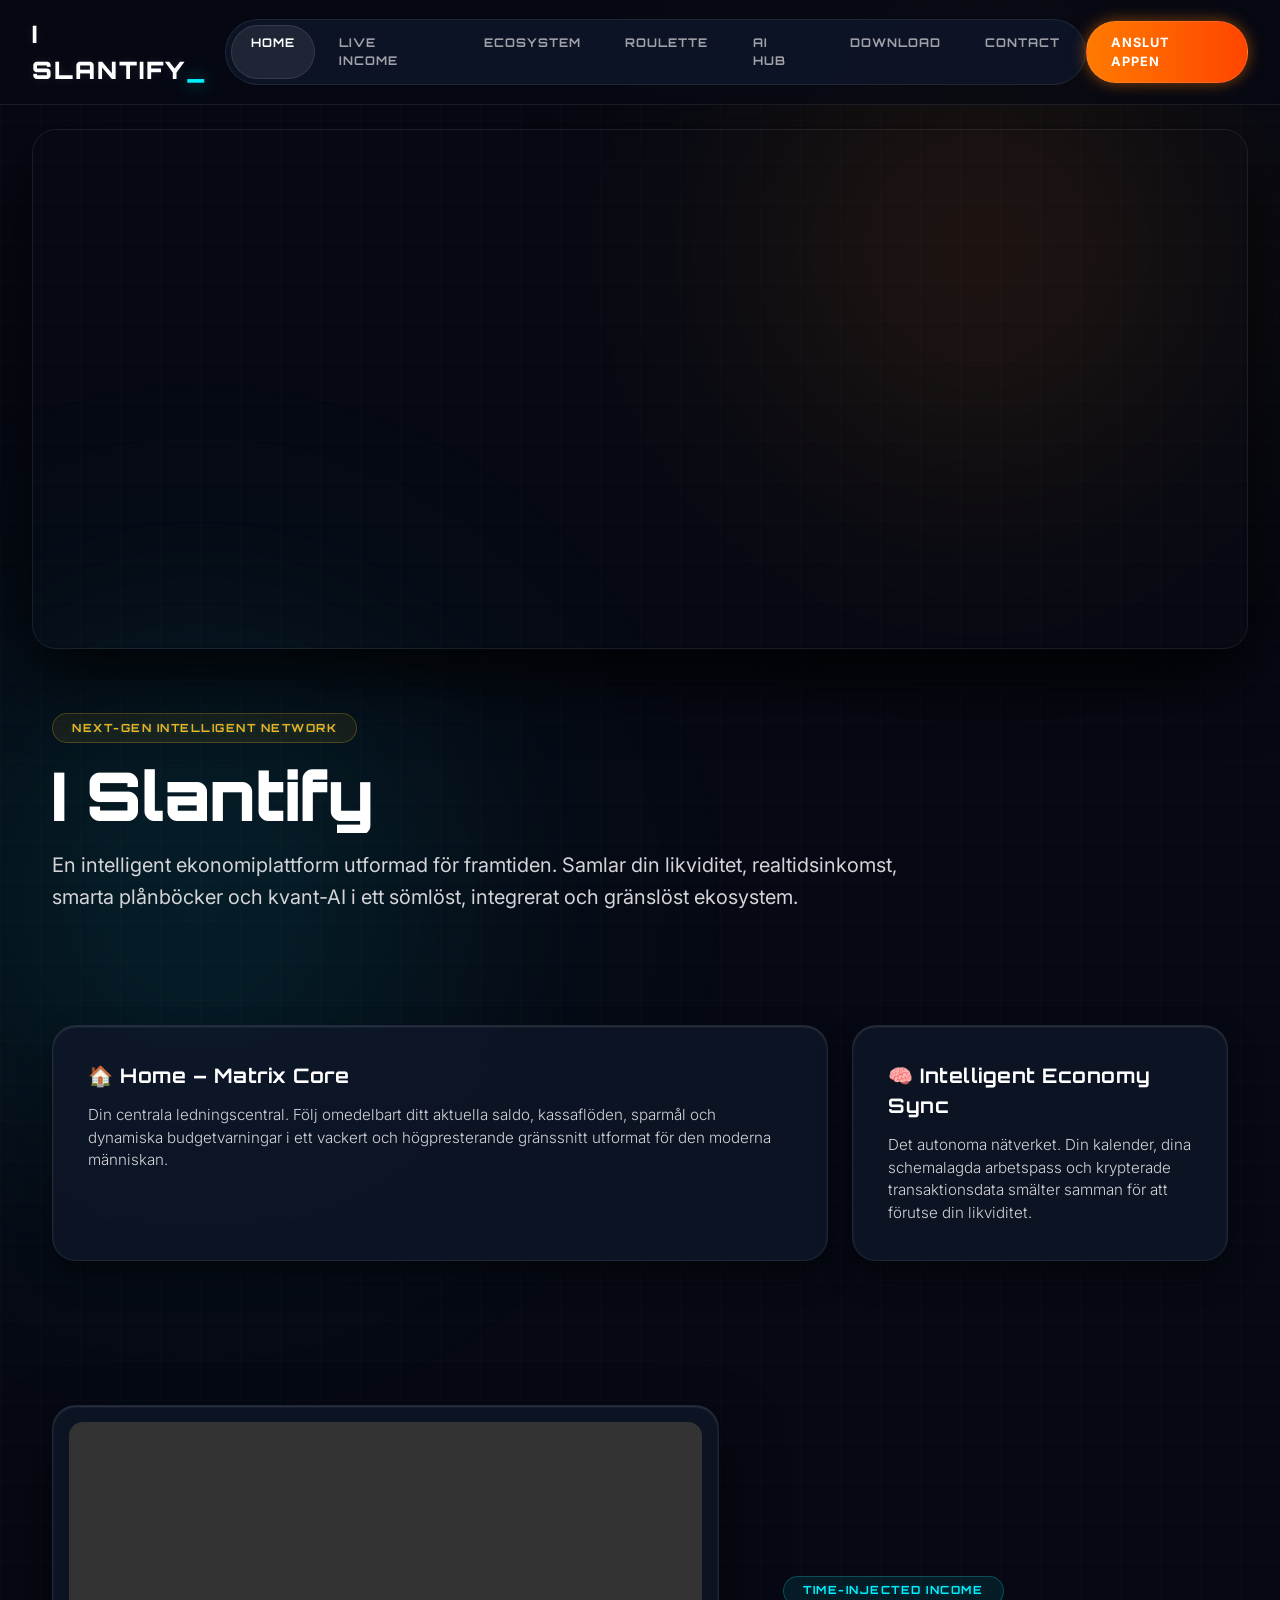
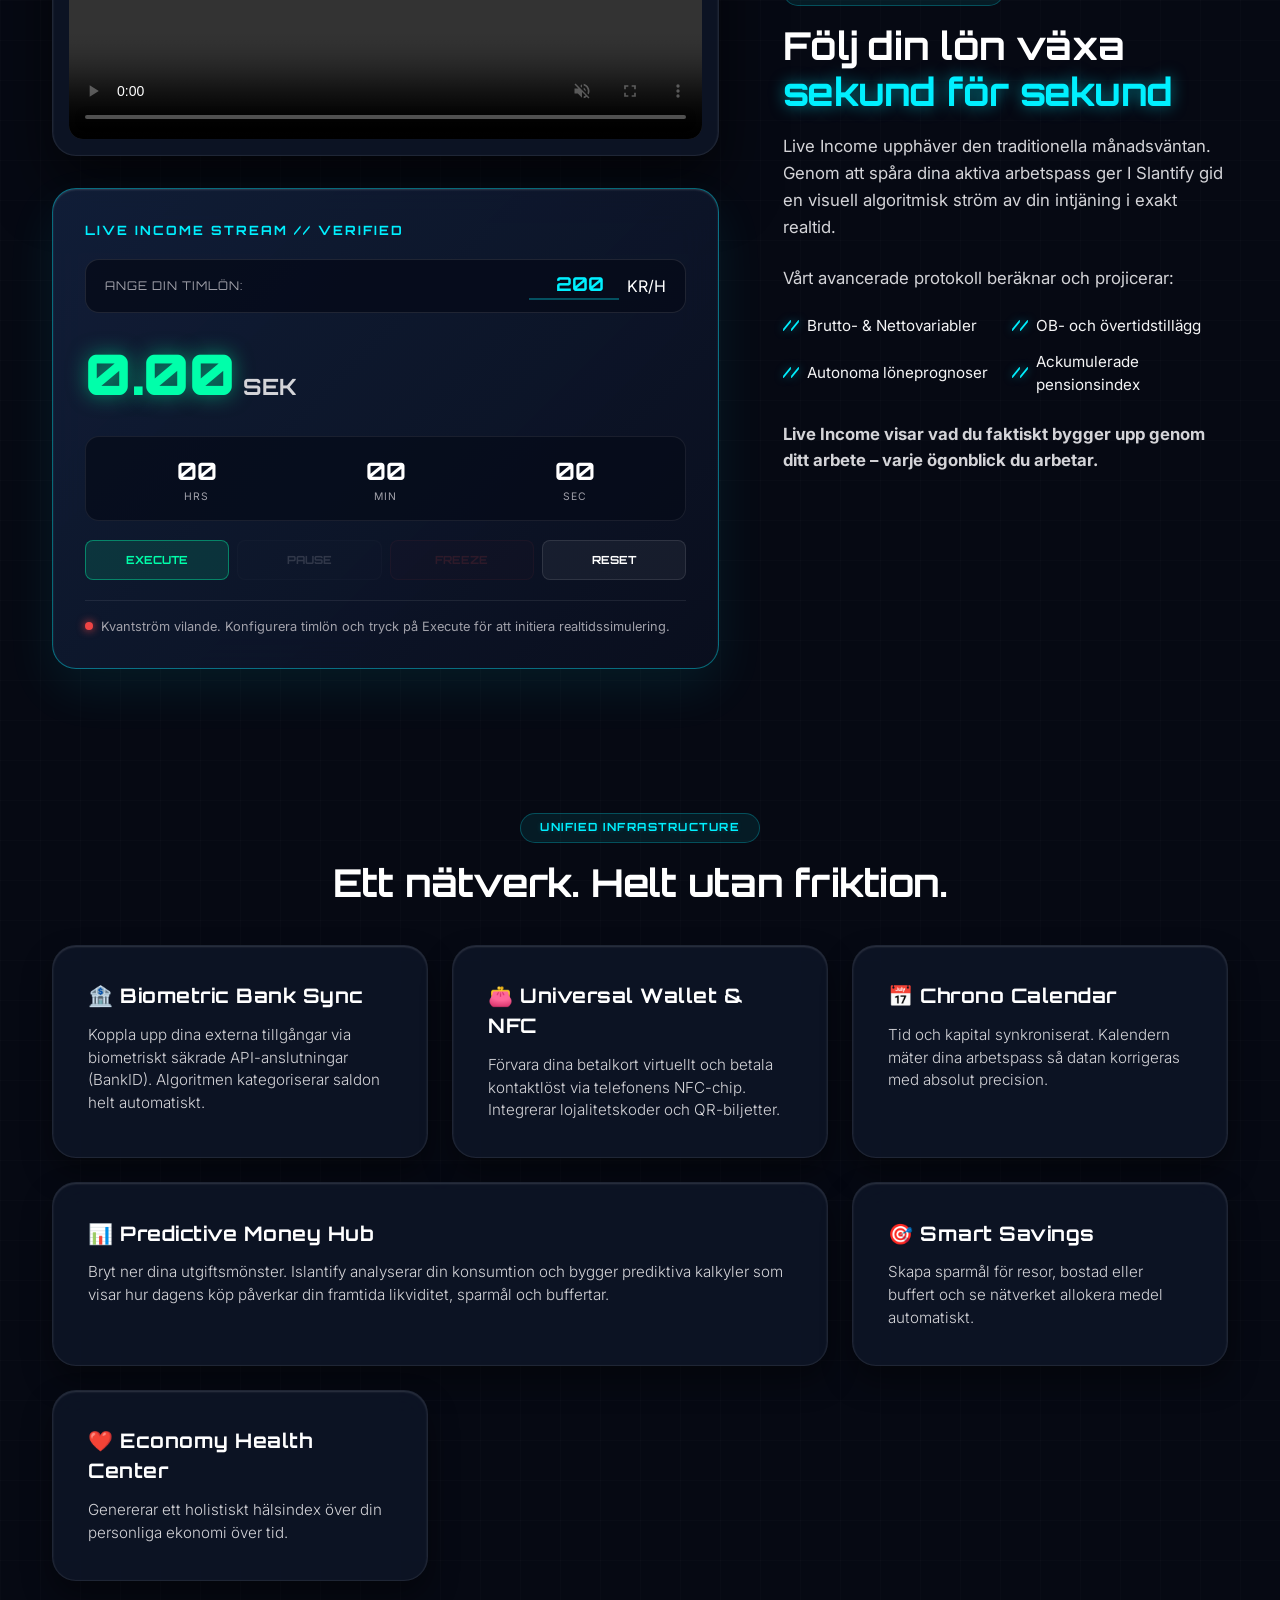
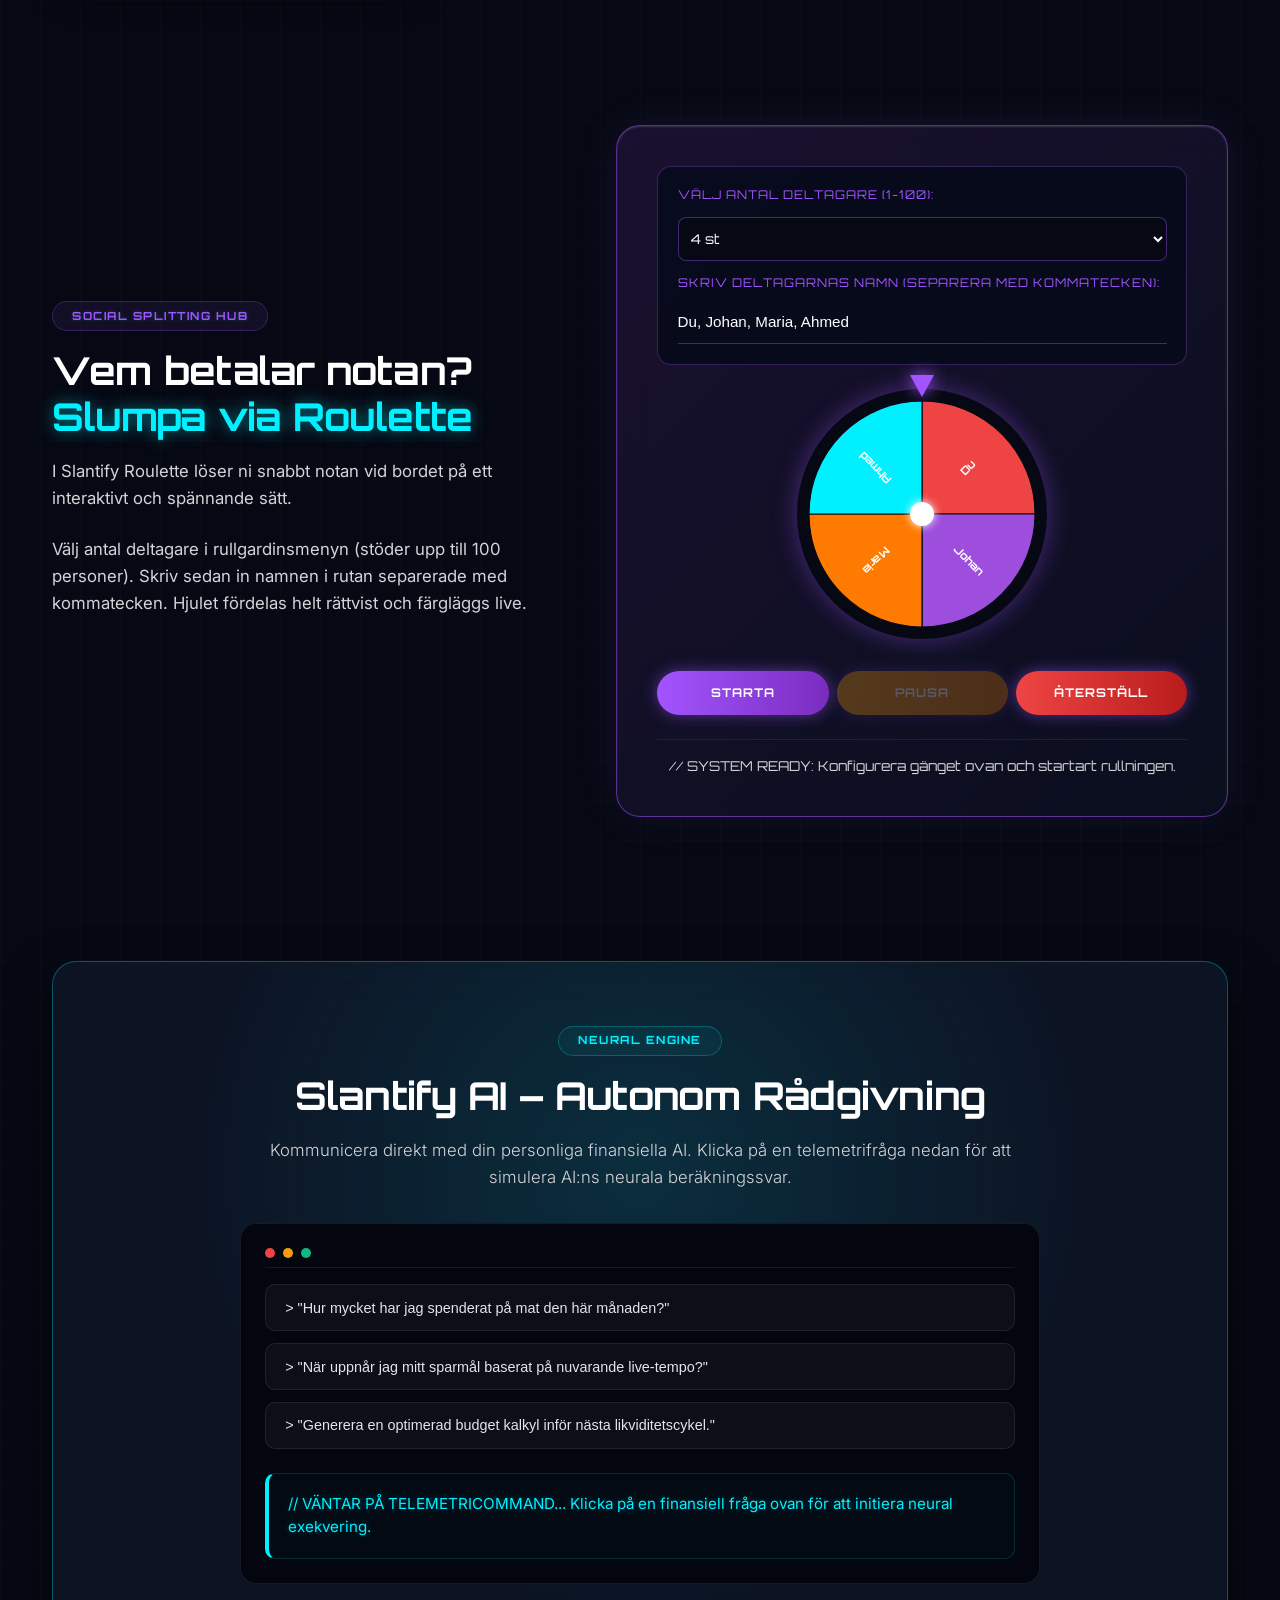
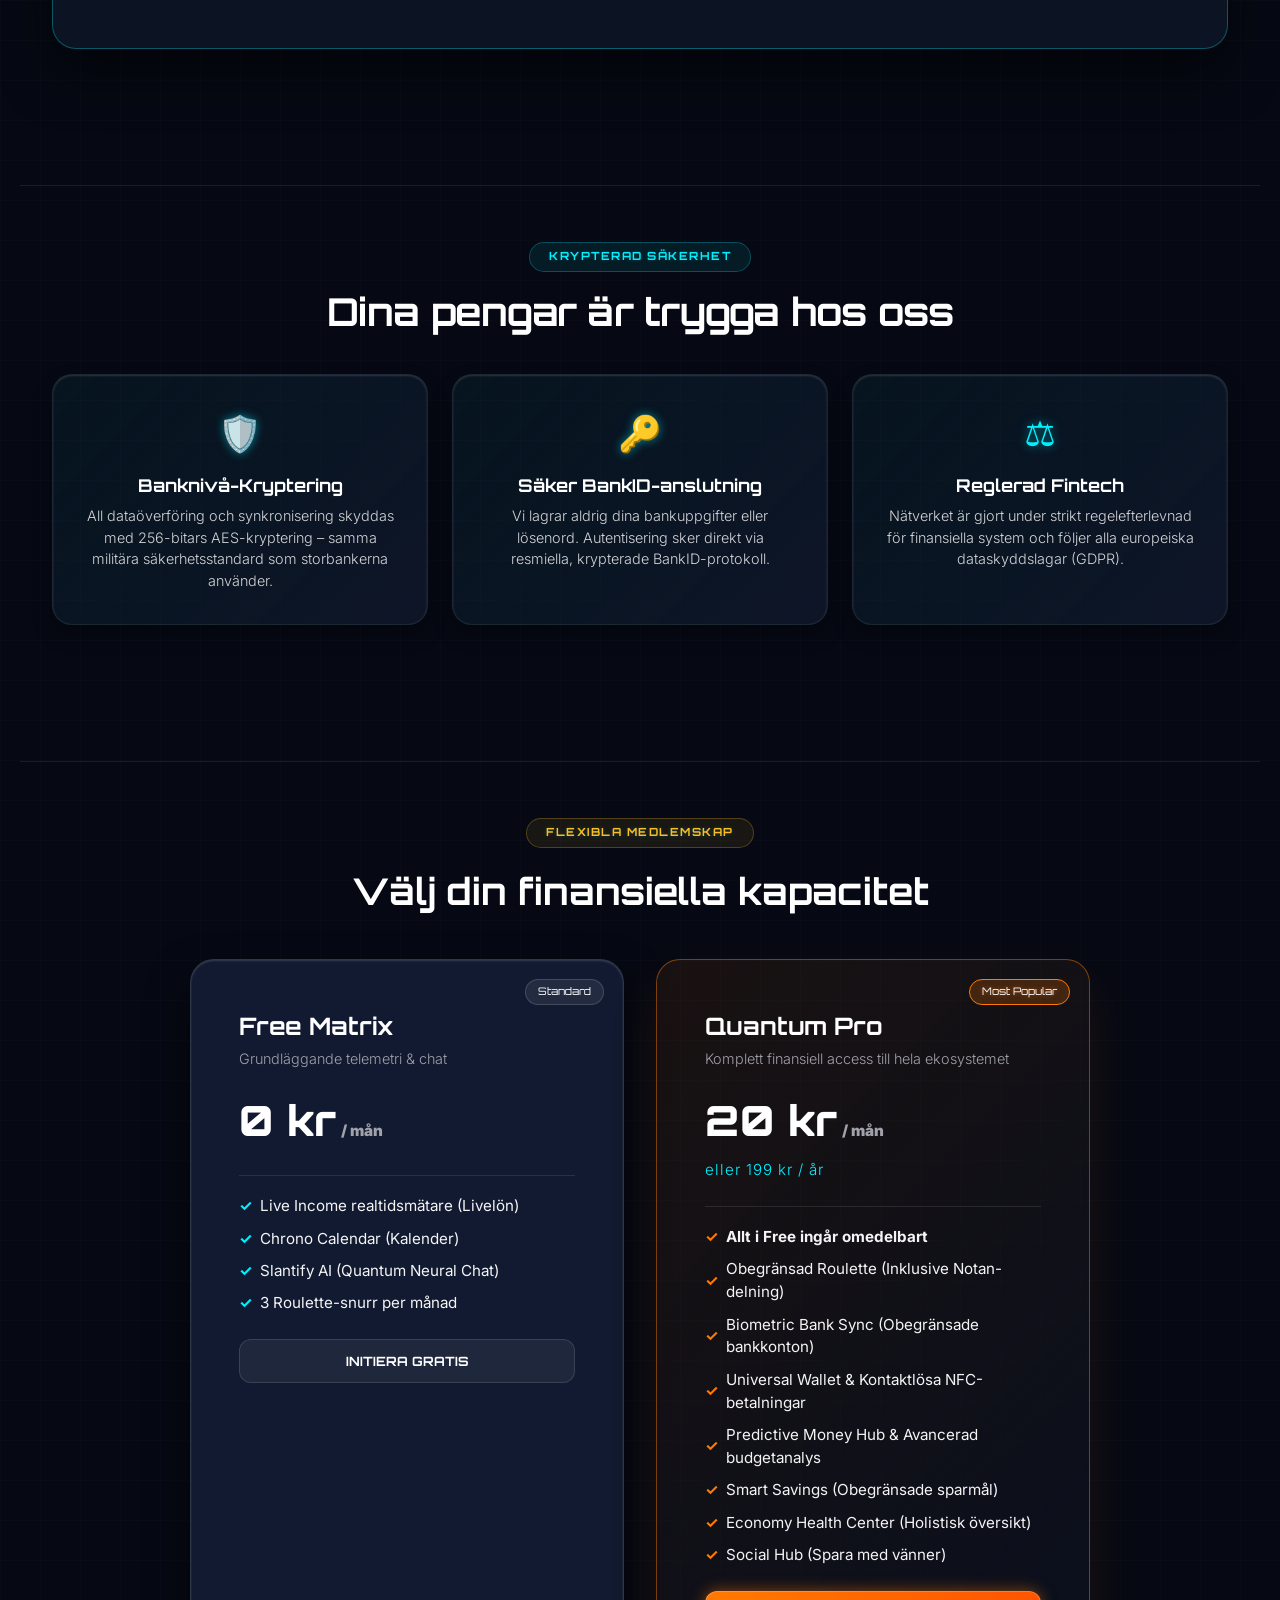
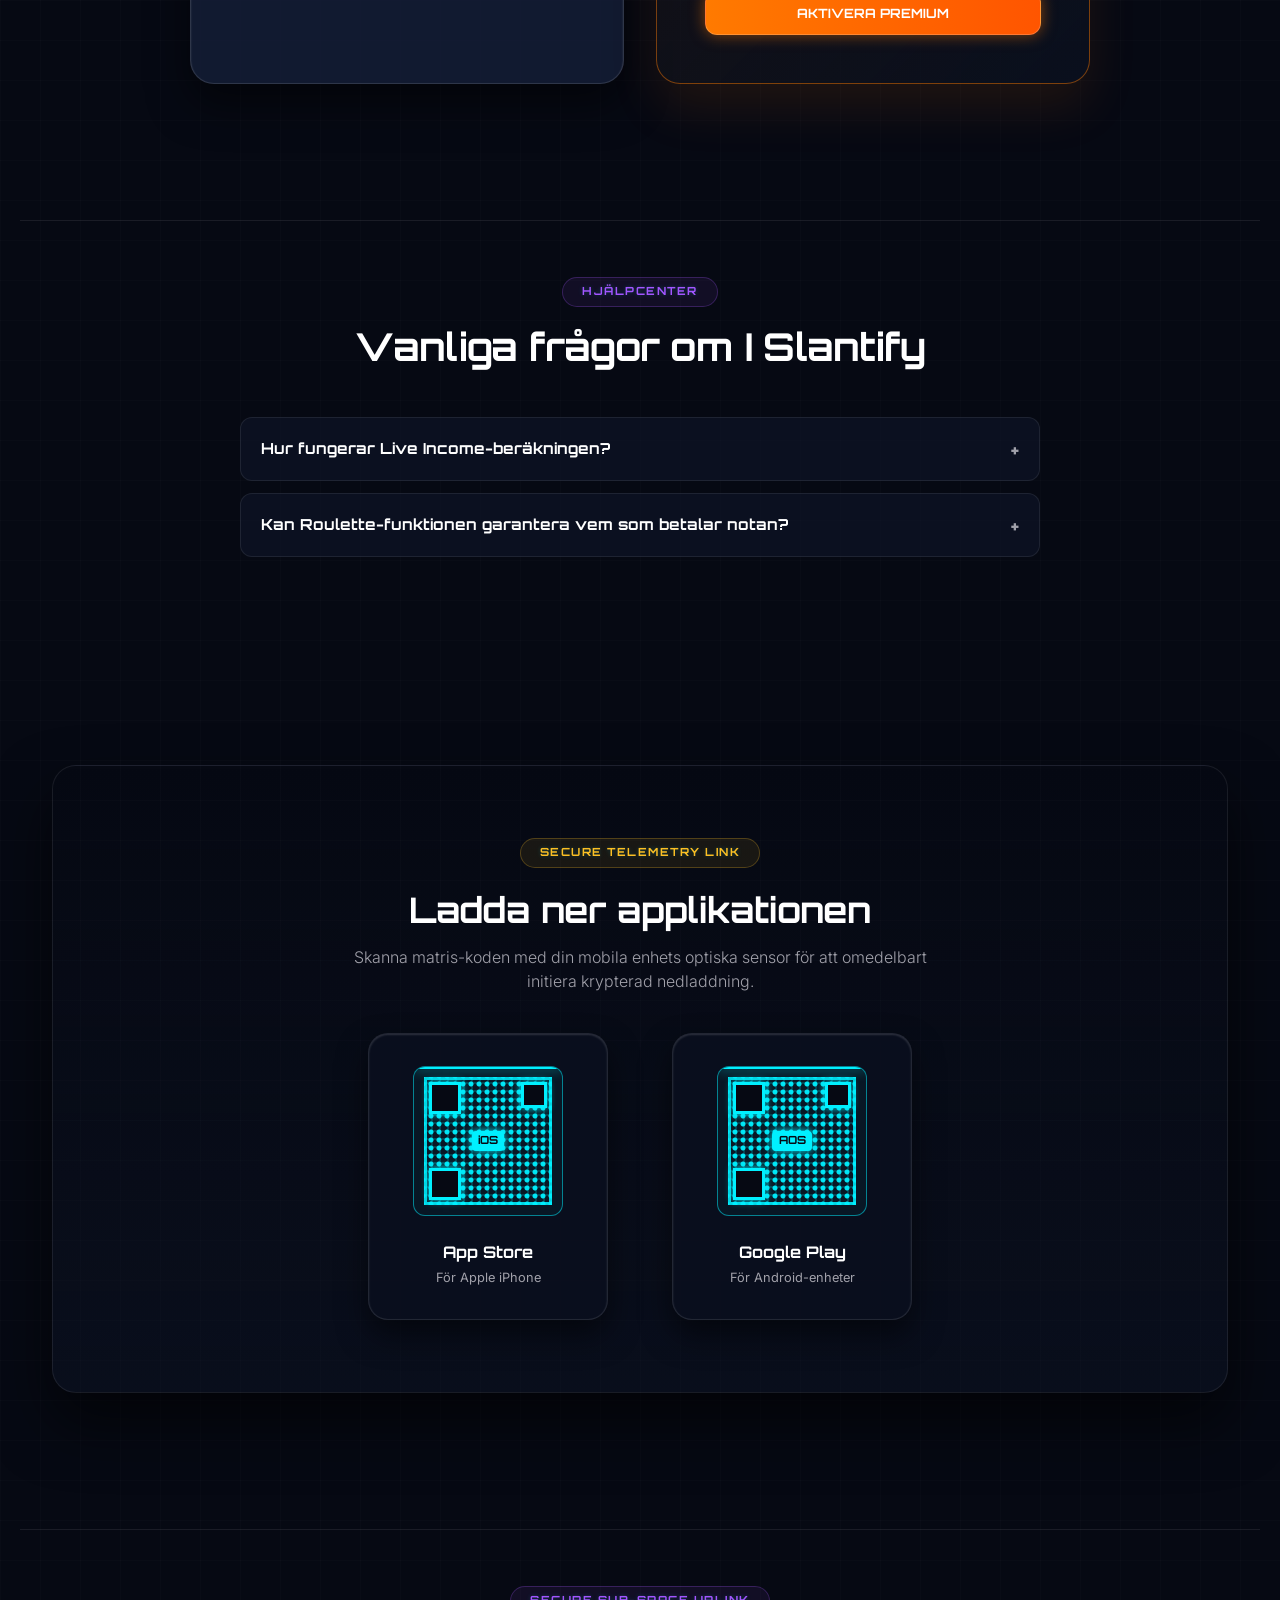
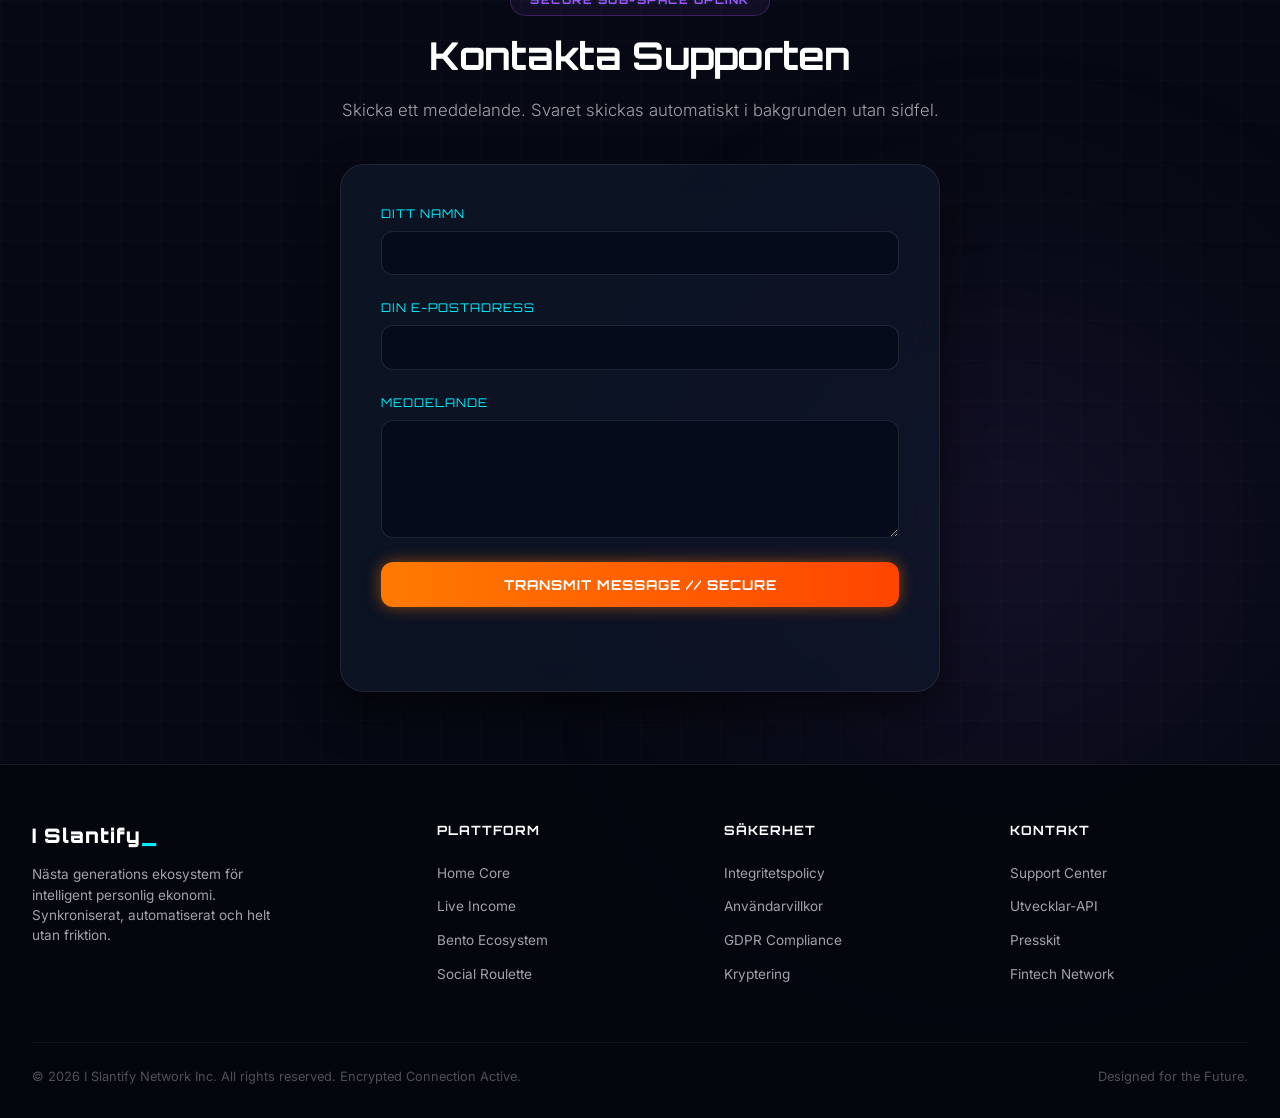
==== commit ef61dd70: "Update index.html" ====
--- a/docs/index.html
+++ b/docs/index.html
@@ -144,6 +144,7 @@
             letter-spacing: 2px;
             text-transform: uppercase;
             text-shadow: 0 0 10px rgba(255,255,255,0.1);
+            z-index: 110;
         }
 
         .brand span {
@@ -184,6 +185,39 @@
             color: #fff;
             background: rgba(255, 255, 255, 0.08);
             border: 1px solid rgba(255,255,255,0.1);
+        }
+
+        /* Hamburger Meny-knapp för mobila enheter */
+        .mobile-menu-toggle {
+            display: none;
+            background: transparent;
+            border: none;
+            cursor: pointer;
+            z-index: 110;
+            flex-direction: column;
+            gap: 6px;
+            padding: 5px;
+        }
+
+        .mobile-menu-toggle span {
+            display: block;
+            width: 25px;
+            height: 2px;
+            background-color: var(--text);
+            transition: all 0.3s ease;
+        }
+
+        /* Animering för öppen menyknapp */
+        .mobile-menu-toggle.open span:nth-child(1) {
+            transform: translateY(8px) rotate(45deg);
+            background-color: var(--cyber-cyan);
+        }
+        .mobile-menu-toggle.open span:nth-child(2) {
+            opacity: 0;
+        }
+        .mobile-menu-toggle.open span:nth-child(3) {
+            transform: translateY(-8px) rotate(-45deg);
+            background-color: var(--cyber-cyan);
         }
 
         .cta-btn {
@@ -199,6 +233,7 @@
             box-shadow: 0 0 15px var(--accent-glow);
             transition: all 0.2s ease;
             border: 1px solid rgba(255,255,255,0.1);
+            z-index: 110;
         }
 
         .cta-btn:hover {
@@ -592,6 +627,7 @@
             padding: 0.5rem;
             font-family: 'Orbitron', sans-serif;
             outline: none;
+            height: 44px; /* Optimerad touchstorlek */
         }
 
         .roulette-inputs-label {
@@ -612,6 +648,7 @@
             width: 100%;
             border-bottom: 1px solid rgba(162, 85, 255, 0.4);
             padding-bottom: 4px;
+            height: 40px;
         }
 
         .wheel-outer-box {
@@ -694,6 +731,7 @@
             text-transform: uppercase;
             box-shadow: 0 0 15px rgba(162, 85, 255, 0.5);
             transition: all 0.2s;
+            height: 44px; /* God klickstorlek på mobilen */
         }
 
         .roulette-btn:hover:not(:disabled) {
@@ -767,6 +805,7 @@
             width: 100%;
             text-align: left;
             display: block;
+            min-height: 44px;
         }
 
         .terminal-query-trigger:hover {
@@ -937,6 +976,7 @@
             font-weight: 700;
             text-transform: uppercase;
             transition: all 0.2s;
+            height: 44px;
         }
 
         .pricing-btn:hover {
@@ -988,6 +1028,7 @@
             display: flex;
             justify-content: space-between;
             align-items: center;
+            min-height: 44px;
         }
 
         .faq-trigger:hover {
@@ -1201,7 +1242,7 @@
             display: inline-block;
             background: rgba(0, 240, 255, 0.08);
             color: var(--cyber-cyan);
-            padding: 0.35rem 1.2 lrem;
+            padding: 0.35rem 1.2rem;
             border-radius: 30px;
             font-size: 0.7rem;
             font-family: 'Orbitron', sans-serif;
@@ -1225,6 +1266,7 @@
             border-color: rgba(162, 85, 255, 0.25);
         }
 
+        /* --- RESPONSIV MEDIA QUERIES (Mobilanpassning) --- */
         @media (max-width: 968px) {
             .live-salary-grid, .roulette-grid, .bento-grid-container, .trust-shield-container, .pricing-grid, .footer-inner {
                 grid-template-columns: 1fr;
@@ -1234,8 +1276,46 @@
             .info-content { order: -1; }
             .drake-banner-wrapper { height: 320px; }
             .banner-intro-content h1 { font-size: 2.6rem; }
-            .main-nav { display: none; }
+            
+            /* Dölj den vanliga menyn på mobilen */
+            .main-nav { 
+                display: none; 
+                flex-direction: column;
+                position: absolute;
+                top: 100%;
+                left: 0;
+                width: 100%;
+                background: rgba(6, 9, 19, 0.95);
+                backdrop-filter: blur(25px);
+                border-bottom: 1px solid var(--glass-border);
+                padding: 1.5rem;
+                gap: 1rem;
+                border-radius: 0 0 20px 20px;
+                box-shadow: 0 20px 40px rgba(0,0,0,0.8);
+            }
+
+            /* Visa hamburger-menyn */
+            .mobile-menu-toggle {
+                display: flex;
+            }
+
+            /* Visa mobilmenyn när den är aktiv */
+            .main-nav.open {
+                display: flex;
+            }
+
+            .nav-link-btn {
+                width: 100%;
+                text-align: center;
+                padding: 0.8rem;
+                font-size: 0.9rem;
+            }
+
             .footer-copyright { flex-direction: column; gap: 0.8rem; text-align: center; }
+            
+            .salary-counter {
+                font-size: 2.5rem;
+            }
         }
     </style>
 </head>
@@ -1252,7 +1332,15 @@
     <header class="site-header">
         <div class="header-inner">
             <a href="#" class="brand">I Slantify<span>_</span></a>
-            <nav class="main-nav">
+            
+            <!-- Hamburger-knapp -->
+            <button class="mobile-menu-toggle" id="mobile-toggle" aria-label="Meny">
+                <span></span>
+                <span></span>
+                <span></span>
+            </button>
+
+            <nav class="main-nav" id="navigation-bar">
                 <a href="#home" class="nav-link-btn active-dock">Home</a>
                 <a href="#livelon" class="nav-link-btn">Live Income</a>
                 <a href="#ecosystem" class="nav-link-btn">Ecosystem</a>
@@ -1400,7 +1488,7 @@
         </div>
     </section>
 
-    <!-- 3. Roulette Sektion (Kompis-system med rullgardin upp till 100 personer) -->
+    <!-- 3. Roulette Sektion -->
     <section id="roulette" class="section-container">
         <div class="roulette-grid">
             <div class="info-content">
@@ -1414,7 +1502,7 @@
                 <div class="roulette-inputs-wrapper">
                     <label class="roulette-inputs-label">Välj antal deltagare (1-100):</label>
                     <select id="roulette-count-select" class="roulette-select-field">
-                        <!-- Genereras dynamiskt via JS till 100 -->
+                        <!-- Genereras via JS -->
                     </select>
 
                     <label class="roulette-inputs-label">Skriv deltagarnas namn (separera med kommatecken):</label>
@@ -1436,7 +1524,7 @@
                     <button id="btn-pause-roulette" class="roulette-btn" style="background: linear-gradient(90deg, #f59e0b 0%, #d97706 100%);" disabled>Pausa</button>
                     <button id="btn-reset-roulette" class="roulette-btn" style="background: linear-gradient(90deg, #ef4444 0%, #b91c1c 100%);">Återställ</button>
                 </div>
-                <div id="roulette-reward-text" class="roulette-reward-output">// SYSTEM READY: Konfigurera gänget ovan och starta rullningen.</div>
+                <div id="roulette-reward-text" class="roulette-reward-output">// SYSTEM READY: Konfigurera gänget ovan och startart rullningen.</div>
             </div>
         </div>
     </section>
@@ -1567,7 +1655,7 @@
                     <span class="faq-icon-marker">+</span>
                 </button>
                 <div class="faq-panel">
-                    <p>Vår Roulette-modul använder en kryptografiskt säker algoritm för slumpmässiga val. När ni skriver in namnen delas hjulet upp i exakt lika stora tårtbitar, vilket innebär datan roteras så att alla deltagare i kompisgänget har exakt samma matematiska chans (eller risk!) att få notan tilldelad sig.</p>
+                    <p>Vår Roulette-modul använder en kryptografiskt säker algoritm for slumpmässiga val. När ni skriver in namnen delas hjulet upp i exakt lika stora tårtbitar, vilket innebär datan roteras så att alla deltagare i kompisgänget har exakt samma matematiska chans (eller risk!) att få notan tilldelad sig.</p>
                 </div>
             </div>
         </div>
@@ -1614,16 +1702,12 @@
             <span class="feature-tag purple">Secure Sub-Space Uplink</span>
             <h2>Kontakta Supporten</h2>
             <p style="color: var(--muted); font-weight: 300; max-width: 600px; margin: 0 auto; margin-top: 0.5rem;">
-                Skicka ett säkert meddelande direkt till supportislantify@gmail.com.
+                Skicka ett meddelande. Svaret skickas automatiskt i bakgrunden utan sidfel.
             </p>
         </div>
 
         <div style="max-width: 600px; margin: 0 auto; background: var(--card); border: 1px solid var(--glass-border); border-radius: var(--radius); padding: 2.5rem; backdrop-filter: blur(20px); box-shadow: 0 20px 40px rgba(0,0,0,0.5);">
-            <!-- Web3Forms skickar mailet direkt till din inbox säkert utan konstigheter -->
-            <form action="https://web3forms.com" method="POST" style="display: flex; flex-direction: column; gap: 1.5rem;">
-                
-                <!-- Sätt in din gratisnyckel från web3forms.com här om du vill, annars används den publika vidarebefordringen -->
-                <input type="hidden" name="access_key" value="YOUR_ACCESS_KEY_HERE">
+            <form id="cyber-support-form" style="display: flex; flex-direction: column; gap: 1.5rem;">
                 <input type="hidden" name="to_email" value="supportislantify@gmail.com">
                 
                 <div style="display: flex; flex-direction: column; gap: 0.5rem; text-align: left;">
@@ -1641,9 +1725,11 @@
                     <textarea name="message" rows="5" required style="background: rgba(5, 10, 25, 0.8); border: 1px solid rgba(255,255,255,0.1); border-radius: 12px; padding: 0.8rem 1.2rem; color: #fff; font-size: 0.95rem; outline: none; resize: vertical;"></textarea>
                 </div>
 
-                <button type="submit" style="background: linear-gradient(90deg, var(--accent) 0%, #ff4500 100%); color: white; padding: 0.9rem; border-radius: 12px; border: none; font-family: 'Orbitron', sans-serif; font-weight: 700; font-size: 0.85rem; text-transform: uppercase; letter-spacing: 1px; cursor: pointer; box-shadow: 0 0 15px var(--accent-glow);">
+                <button id="btn-submit-contact" type="submit" style="background: linear-gradient(90deg, var(--accent) 0%, #ff4500 100%); color: white; padding: 0.9rem; border-radius: 12px; border: none; font-family: 'Orbitron', sans-serif; font-weight: 700; font-size: 0.85rem; text-transform: uppercase; letter-spacing: 1px; cursor: pointer; box-shadow: 0 0 15px var(--accent-glow); transition: all 0.2s;">
                     Transmit Message // Secure
                 </button>
+                
+                <div id="contact-status-output" style="font-family: 'Orbitron', sans-serif; font-size: 0.85rem; text-align: center; min-height: 20px;"></div>
             </form>
         </div>
     </section>
@@ -1692,6 +1778,26 @@
     <!-- Script för att driva alla avancerade interaktiva system -->
     <script>
         document.addEventListener('DOMContentLoaded', () => {
+            // --- 0. Responsiv Hamburger Mobilmeny-logik ---
+            const mobileToggle = document.getElementById('mobile-toggle');
+            const navigationBar = document.getElementById('navigation-bar');
+            const navLinksList = document.querySelectorAll('.nav-link-btn');
+
+            if (mobileToggle && navigationBar) {
+                mobileToggle.addEventListener('click', () => {
+                    mobileToggle.classList.toggle('open');
+                    navigationBar.classList.toggle('open');
+                });
+
+                // Stäng menyn automatiskt när man klickar på ett val i mobilen
+                navLinksList.forEach(link => {
+                    link.addEventListener('click', () => {
+                        mobileToggle.classList.remove('open');
+                        navigationBar.classList.remove('open');
+                    });
+                });
+            }
+
             // --- 1. Live Income Logik ---
             const counterElement = document.getElementById('salary-counter');
             const hrsElement = document.getElementById('val-hours');
@@ -1830,7 +1936,7 @@
                 });
             });
 
-            // --- 3. Avancerad Dynamisk Roulette (Hanterar 1-100 deltagare med Start/Paus/Reset) ---
+            // --- 3. Avancerad Dynamisk Roulette ---
             const countSelect = document.getElementById('roulette-count-select');
             const namesInput = document.getElementById('roulette-names-input');
             const svgElement = document.getElementById('roulette-svg');
@@ -1841,12 +1947,11 @@
             const btnPauseRoulette = document.getElementById('btn-pause-roulette');
             const btnResetRoulette = document.getElementById('btn-reset-roulette');
 
-            // Fyll dropdownen från 1 till 100
             for(let i = 1; i <= 100; i++) {
                 let opt = document.createElement('option');
                 opt.value = i;
                 opt.innerHTML = `${i} st`;
-                if(i === 4) opt.selected = true; // Förvalt värde
+                if(i === 4) opt.selected = true; 
                 countSelect.appendChild(opt);
             }
 
@@ -1860,11 +1965,9 @@
                 const targetCount = parseInt(countSelect.value);
                 let list = namesInput.value.split(',').map(n => n.trim()).filter(n => n.length > 0);
                 
-                // Om listan har färre namn än valt antal, fyll på med generiska deltagare
                 while(list.length < targetCount) {
                     list.push(`Spelare ${list.length + 1}`);
                 }
-                // Om listan har fler, kapa den vid valt antal
                 return list.slice(0, targetCount);
             }
 
@@ -1897,7 +2000,6 @@
                         
                     svgElement.insertAdjacentHTML('beforeend', `<path d="${pathData}" fill="${color}" stroke="#060913" stroke-width="1"/>`);
 
-                    // Rendera endast namn-text om det inte är för trångt (max 20 deltagare för läsbarhet)
                     if (totalSlices <= 20) {
                         const textAngle = startAngle + (anglePerSlice / 2);
                         const radText = (textAngle * Math.PI) / 180;
@@ -1920,16 +2022,14 @@
             namesInput.addEventListener('input', drawDynamicWheel);
             countSelect.addEventListener('change', drawDynamicWheel);
 
-            // Spinn-motor med intervall för att hantera pausering jämnt
             function runRouletteLoop() {
                 currentRotation += spinSpeed;
                 wheelContainer.style.transform = `rotate(${currentRotation}deg)`;
                 
                 if (spinSpeed > 0.2 && !btnPauseRoulette.disabled) {
-                    spinSpeed *= 0.985; // Gradvis inbromsning
+                    spinSpeed *= 0.985; 
                     rouletteInterval = requestAnimationFrame(runRouletteLoop);
                 } else if (spinSpeed <= 0.2) {
-                    // Stannat helt
                     isSpinning = false;
                     btnSpin.disabled = false;
                     btnPauseRoulette.disabled = true;
@@ -1939,7 +2039,6 @@
                     const participants = parseParticipants();
                     const sliceAngle = 360 / participants.length;
                     
-                    // Beräkna vinnaren baserat på rotationsvinkeln mot pilen (högst upp = 270 grader i standard SVG)
                     let normalizedAngle = (360 - (currentRotation % 360)) % 360;
                     let winningIndex = Math.floor(normalizedAngle / sliceAngle) % participants.length;
                     
@@ -1960,7 +2059,7 @@
                 rewardText.textContent = "// MATRISEN SNURRAR... VEM TAR NOTAN?";
 
                 if (spinSpeed === 0) {
-                    spinSpeed = Math.random() * 20 + 25; // Ny kraftfull startfart
+                    spinSpeed = Math.random() * 20 + 25; 
                 }
                 rouletteInterval = requestAnimationFrame(runRouletteLoop);
             });
@@ -1988,7 +2087,7 @@
                 drawDynamicWheel();
             });
 
-            // --- 4. Interaktiv AI Terminal Simulator ---
+            // --- 4. Interaktiv AI Terminal ---
             const queryButtons = document.querySelectorAll('.terminal-query-trigger');
             const responseDisplay = document.getElementById('ai-response-display');
 
@@ -2003,7 +2102,7 @@
                 });
             });
 
-            // --- 5. Interaktiv FAQ Accordion Logik ---
+            // --- 5. Interaktiv FAQ Accordion ---
             const faqTriggers = document.querySelectorAll('.faq-trigger');
             
             faqTriggers.forEach(trigger => {
@@ -2025,6 +2124,49 @@
                     }
                 });
             });
+
+            // --- 6. AJAX Kontaktformulär ---
+            const contactForm = document.getElementById('cyber-support-form');
+            const contactStatus = document.getElementById('contact-status-output');
+            const submitBtn = document.getElementById('btn-submit-contact');
+
+            if (contactForm) {
+                contactForm.addEventListener('submit', function(e) {
+                    e.preventDefault(); 
+                    
+                    submitBtn.disabled = true;
+                    submitBtn.textContent = "Sending Telemetry...";
+                    contactStatus.style.color = "var(--cyber-cyan)";
+                    contactStatus.textContent = "// ESTABLISHING SECURE SUB-SPACE UPLINK...";
+
+                    const formData = new FormData(contactForm);
+                    
+                    fetch('https://web3forms.com', {
+                        method: 'POST',
+                        body: formData
+                    })
+                    .then(response => response.json())
+                    .then(data => {
+                        submitBtn.disabled = false;
+                        submitBtn.textContent = "Transmit Message // Secure";
+                        
+                        if (data.success) {
+                            contactStatus.style.color = "#00ffaa";
+                            contactStatus.textContent = "✔ UPLINK SUCCESSFUL: Meddelande mottaget av supportislantify@gmail.com.";
+                            contactForm.reset(); 
+                        } else {
+                            contactStatus.style.color = "#ef4444";
+                            contactStatus.textContent = "// ERROR: Misslyckades med att validera kryptering.";
+                        }
+                    })
+                    .catch(error => {
+                        submitBtn.disabled = false;
+                        submitBtn.textContent = "Transmit Message // Secure";
+                        contactStatus.style.color = "#ef4444";
+                        contactStatus.textContent = "// LINK CRITICAL: Kontrollera din nätverksanslutning.";
+                    });
+                });
+            }
         });
     </script>
 </body>
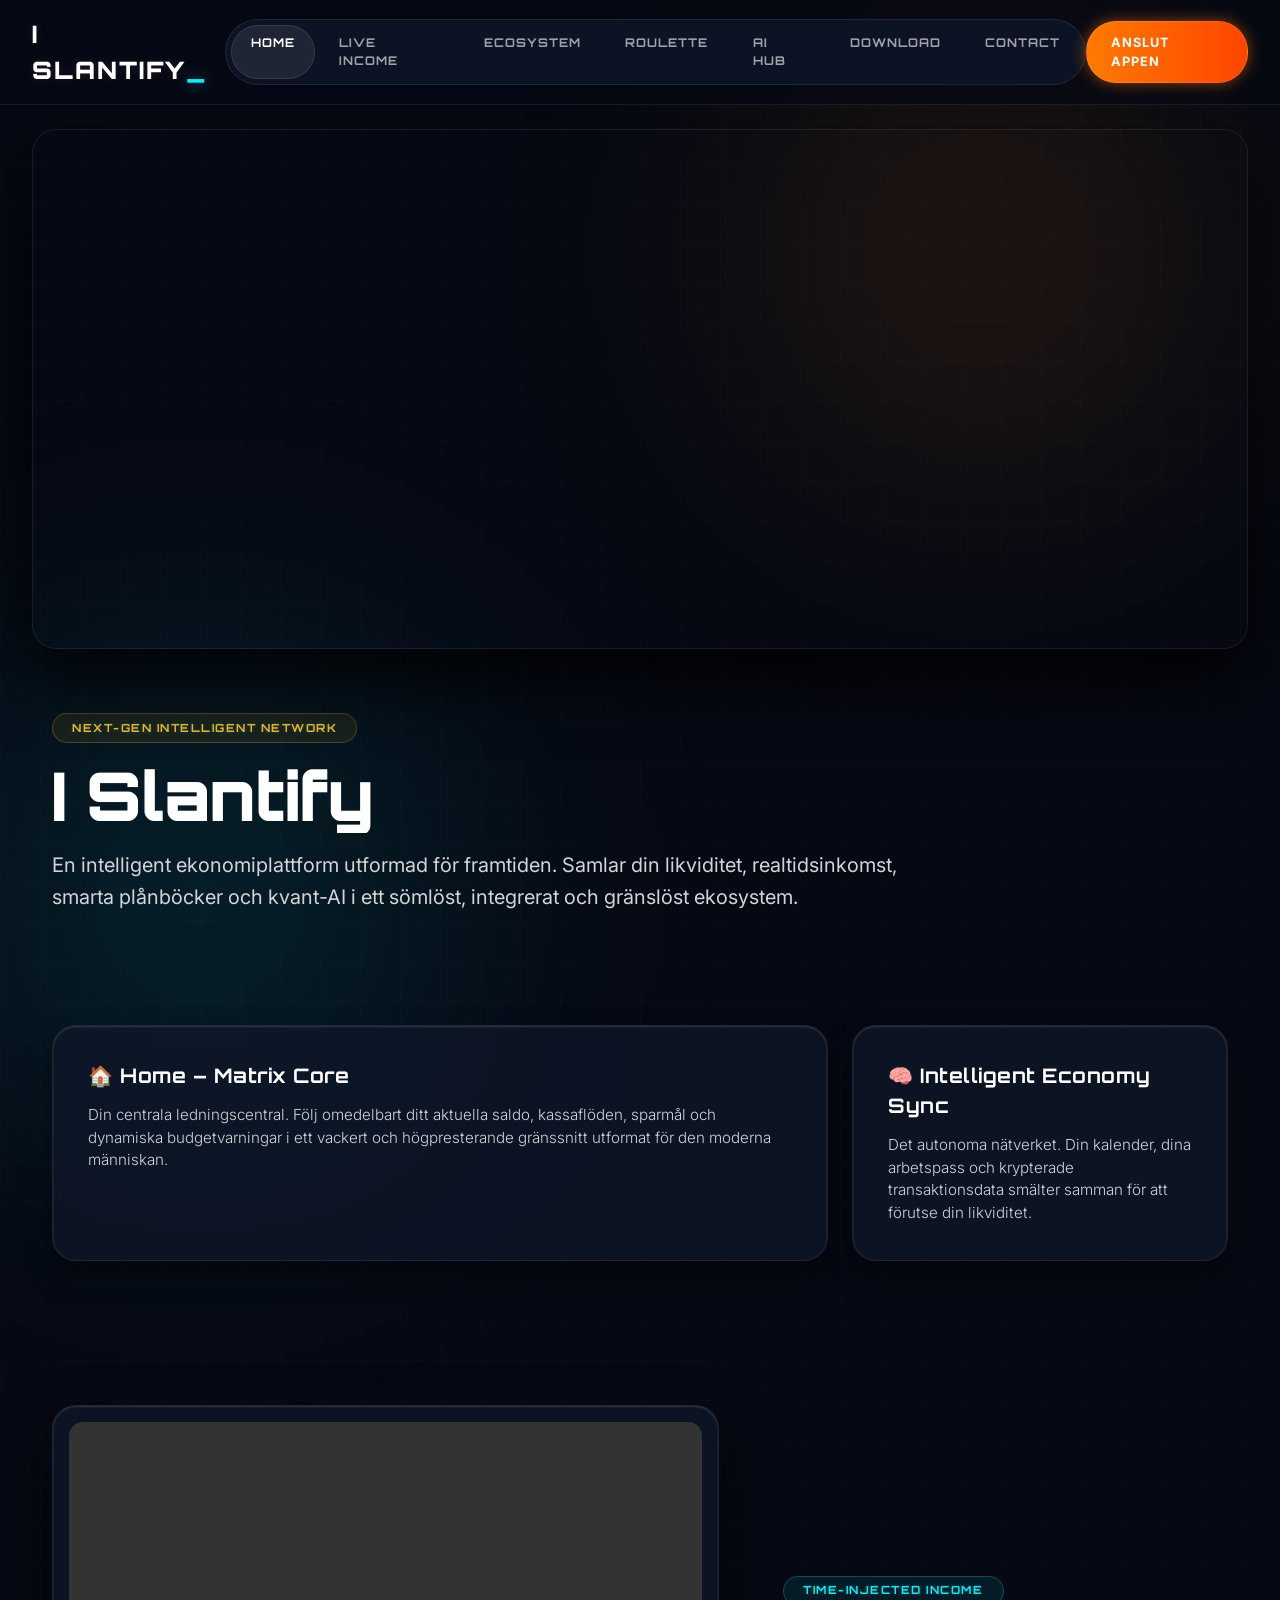
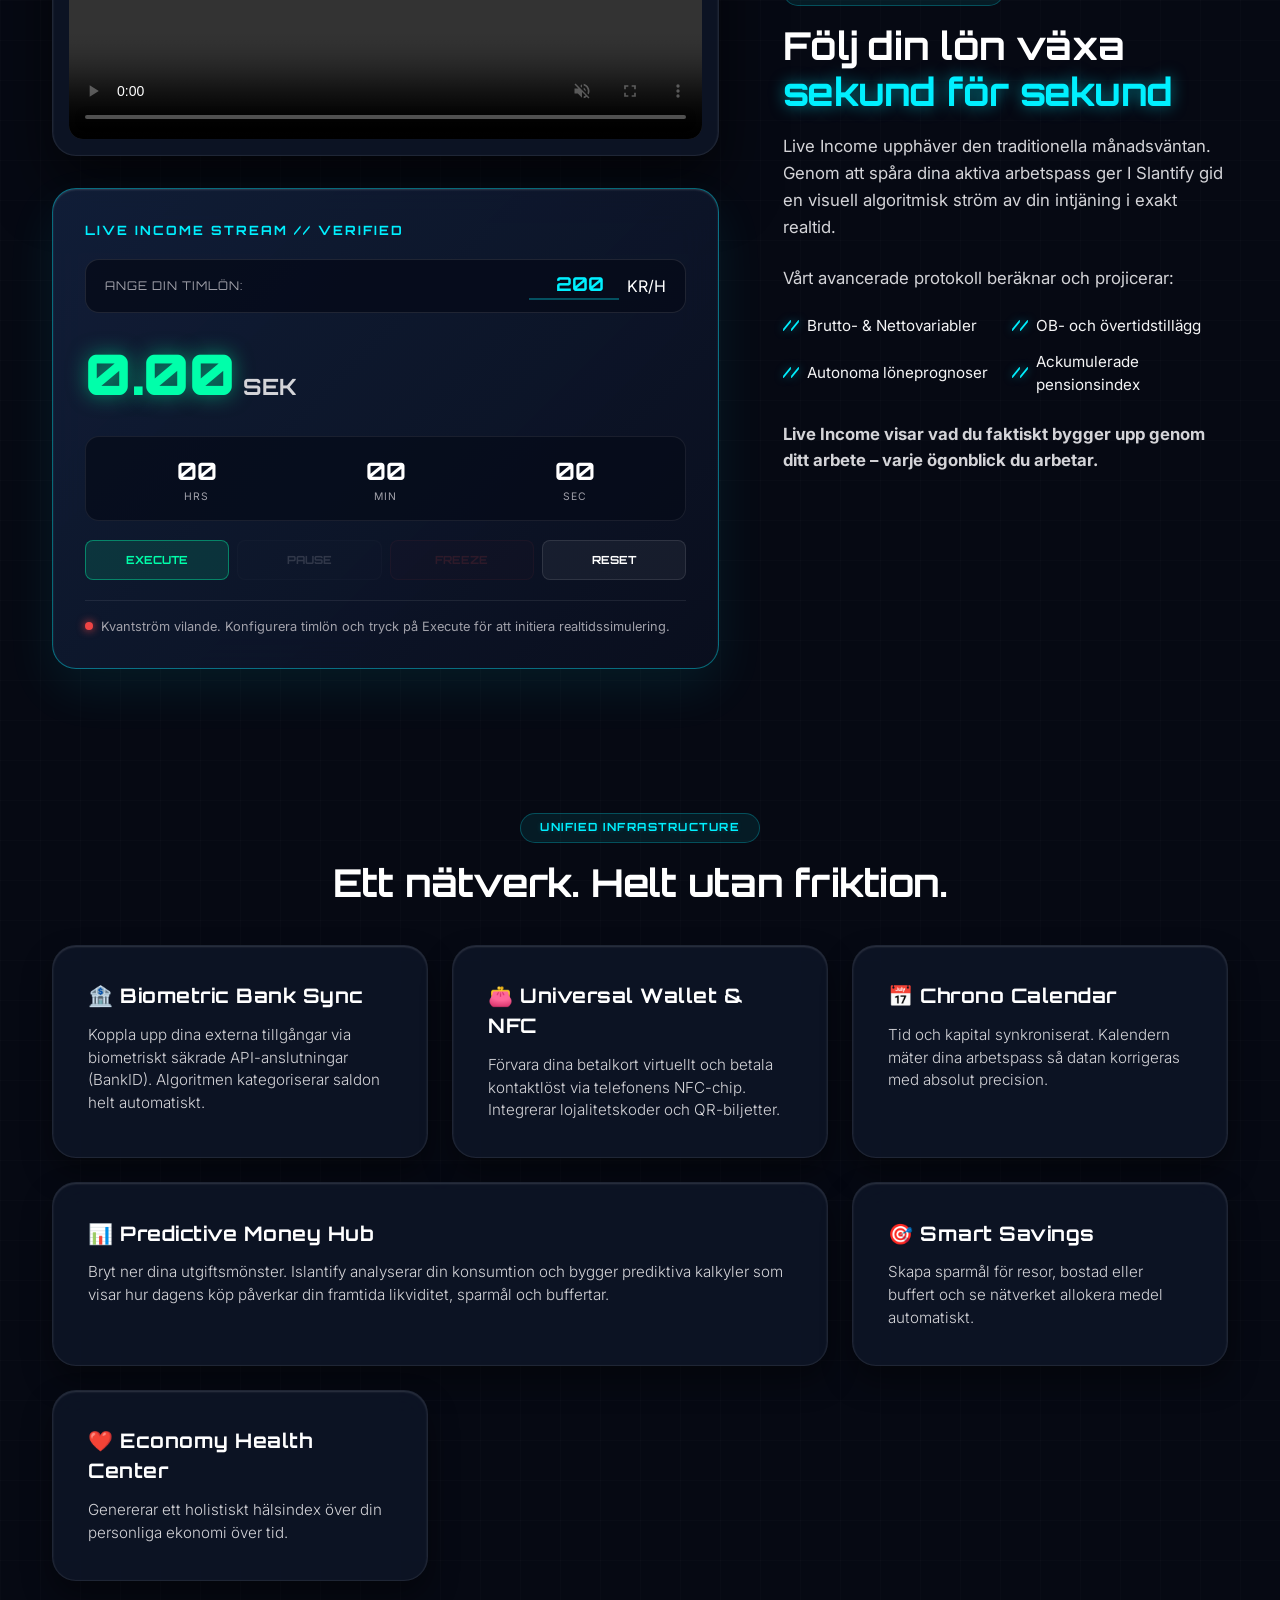
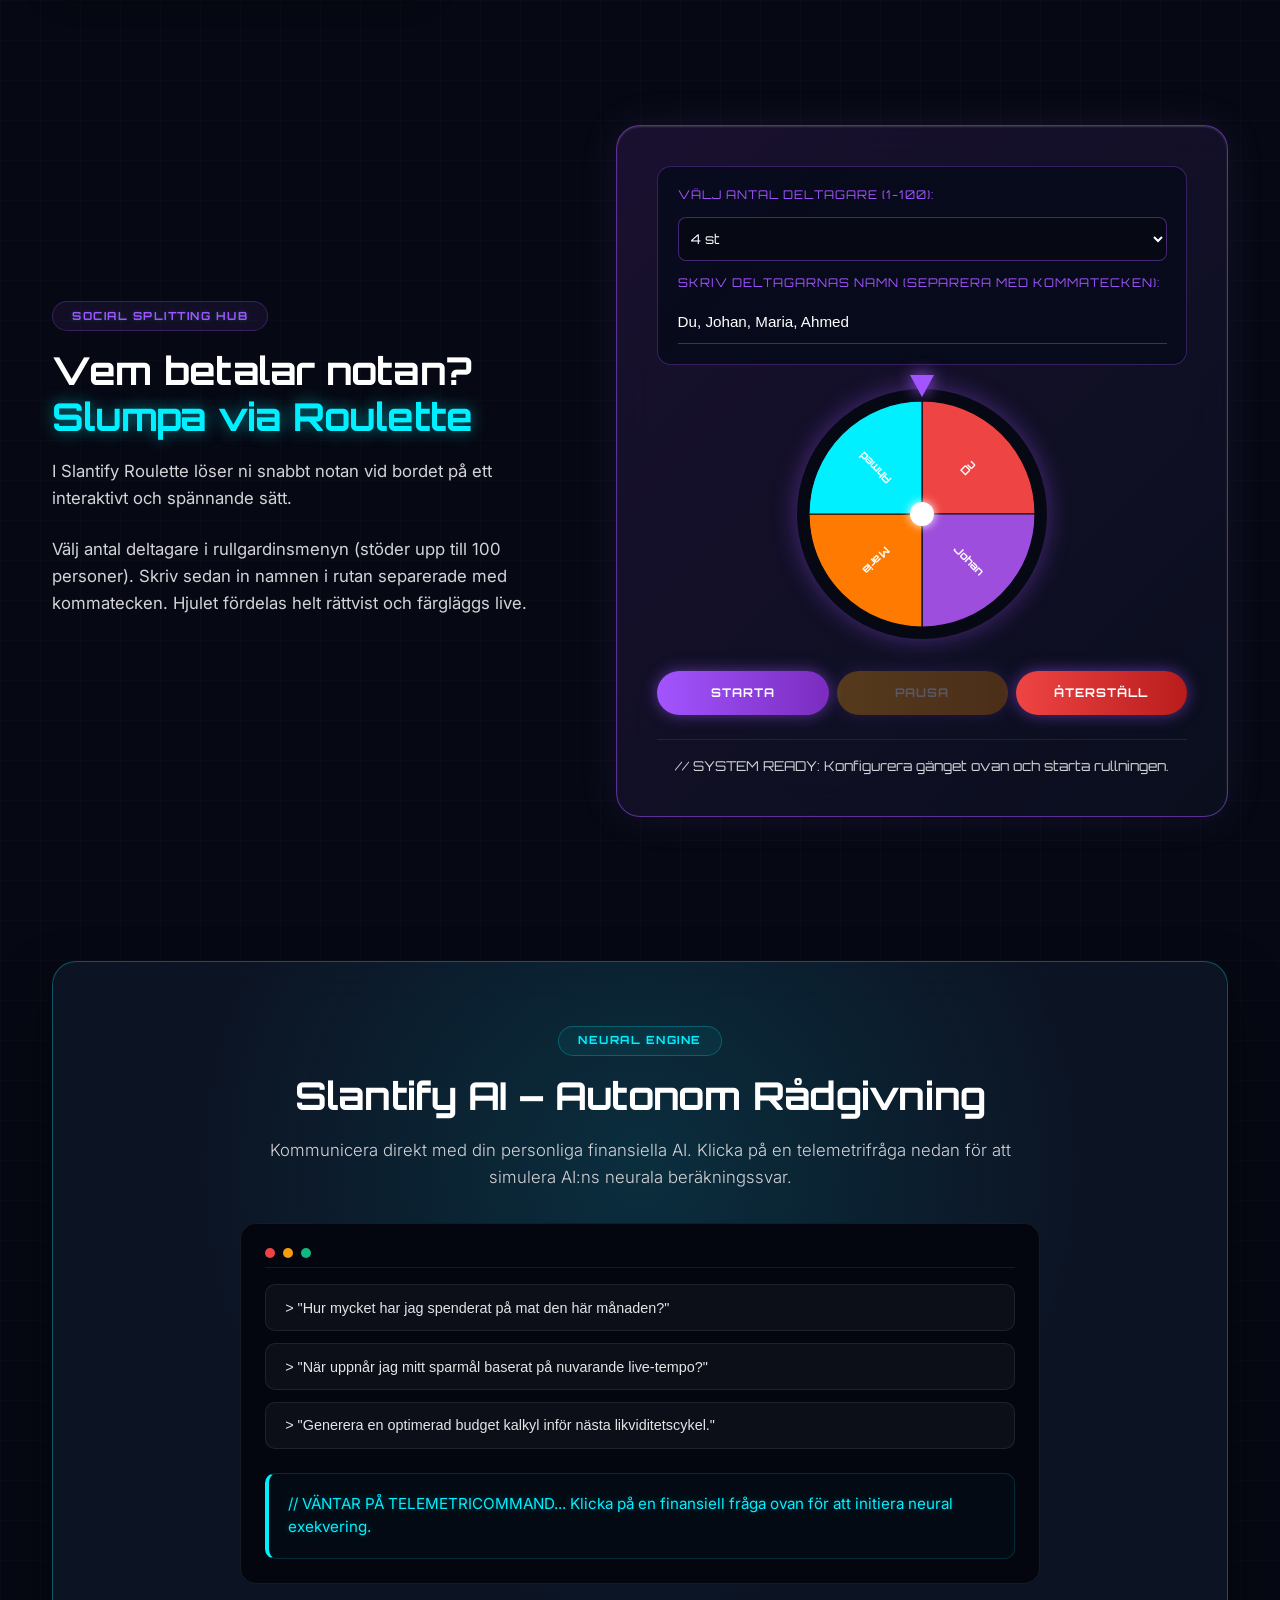
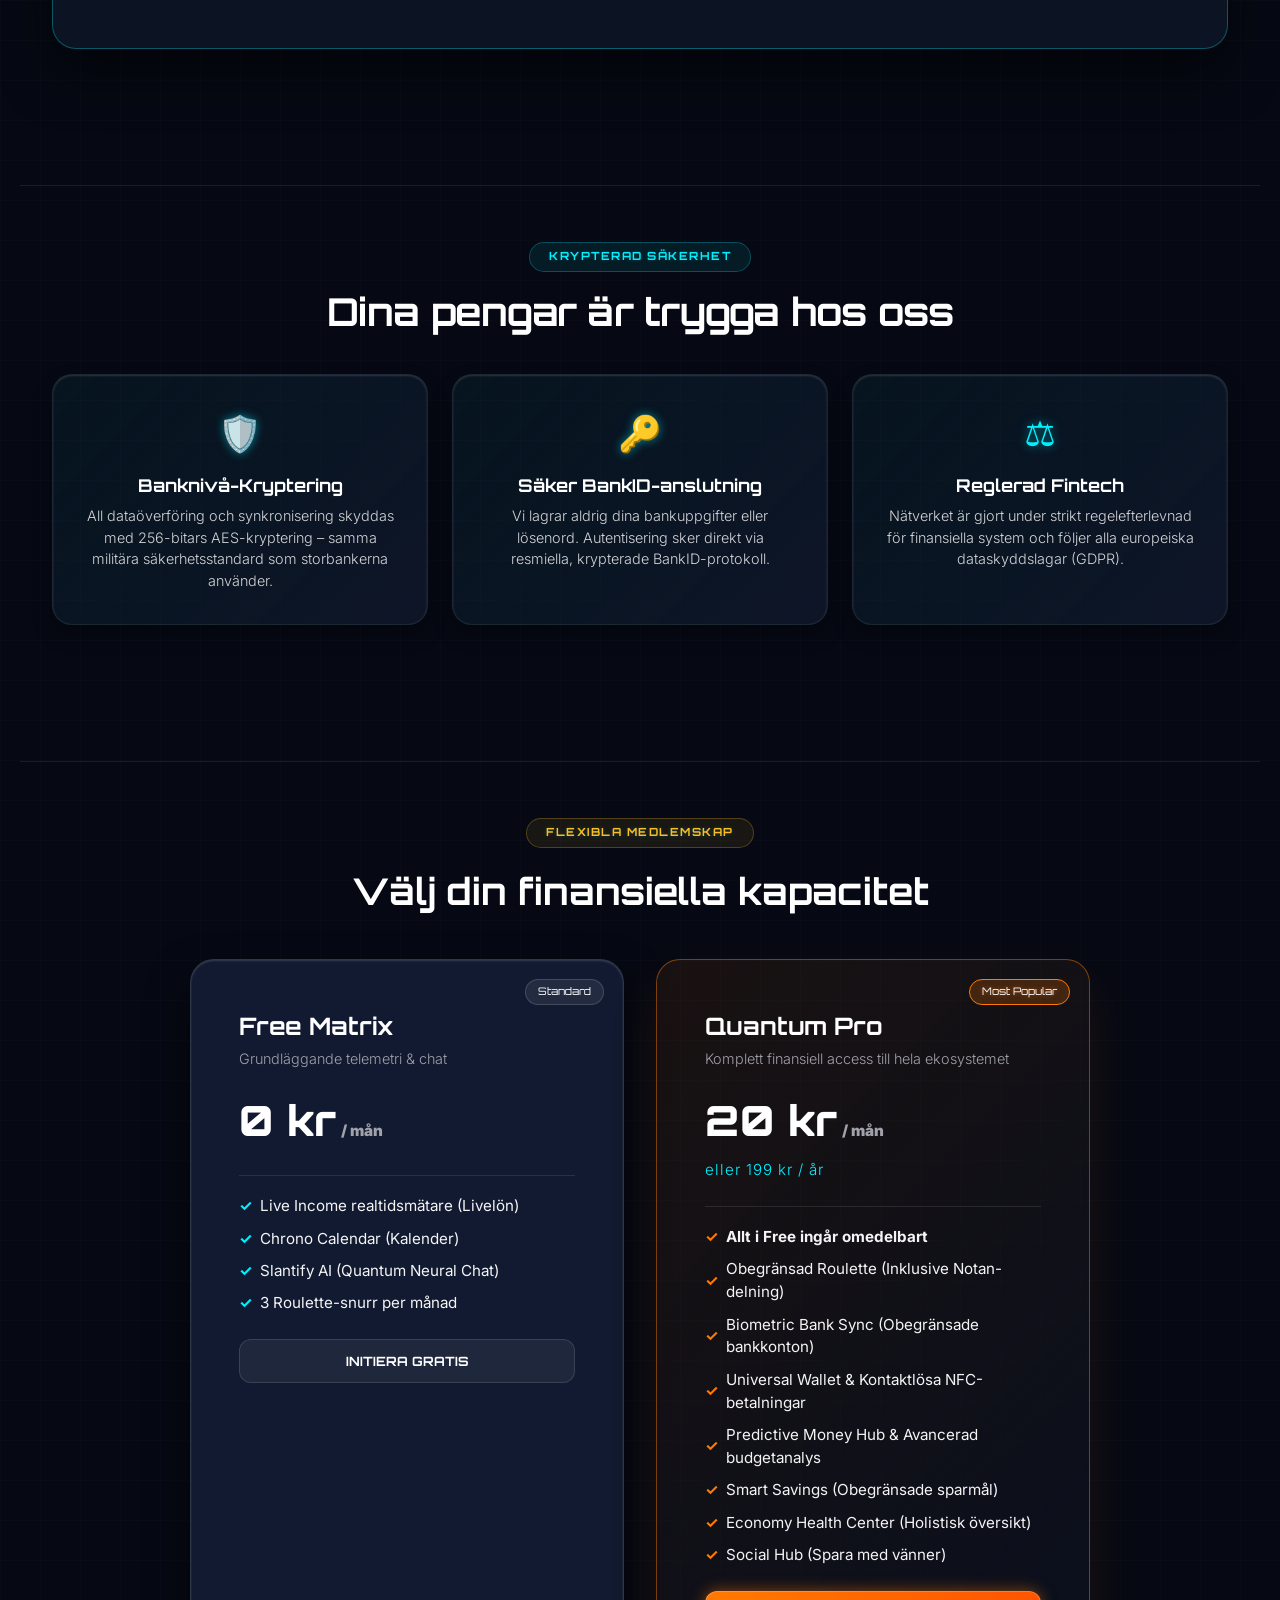
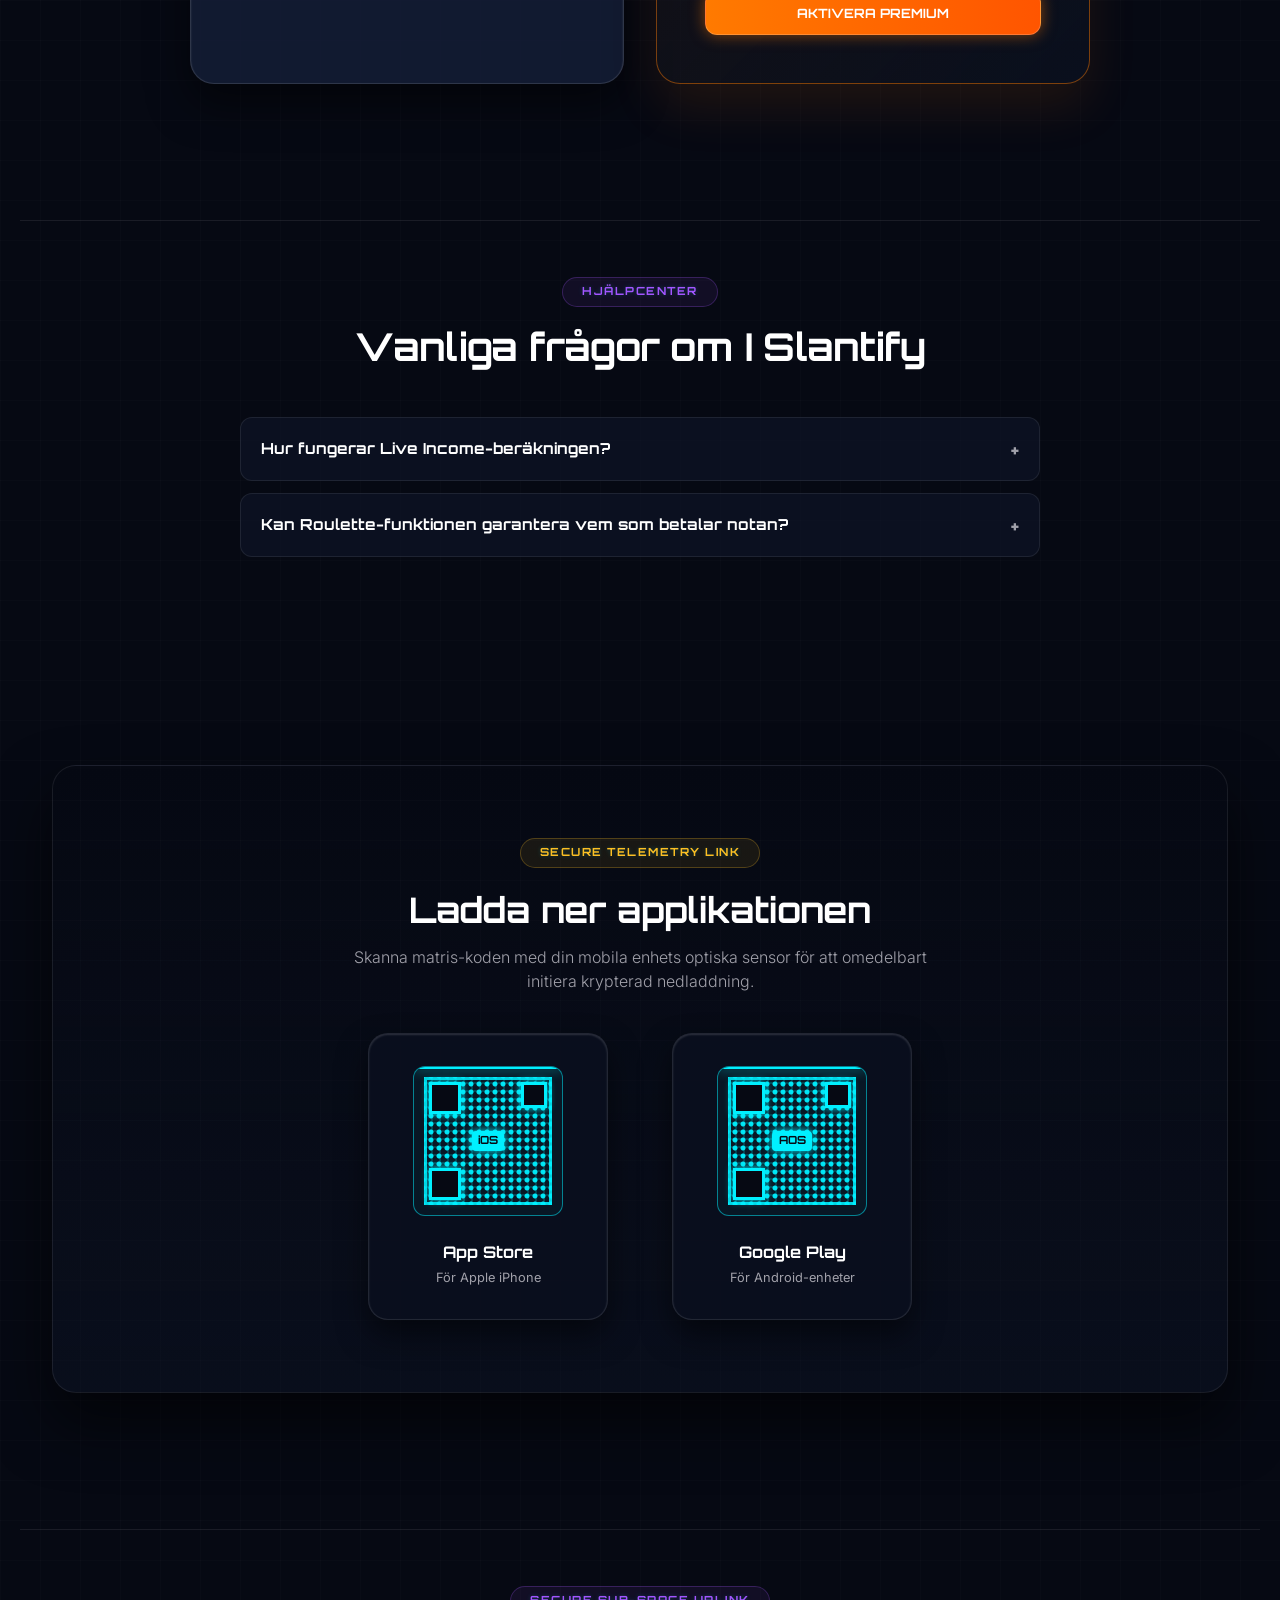
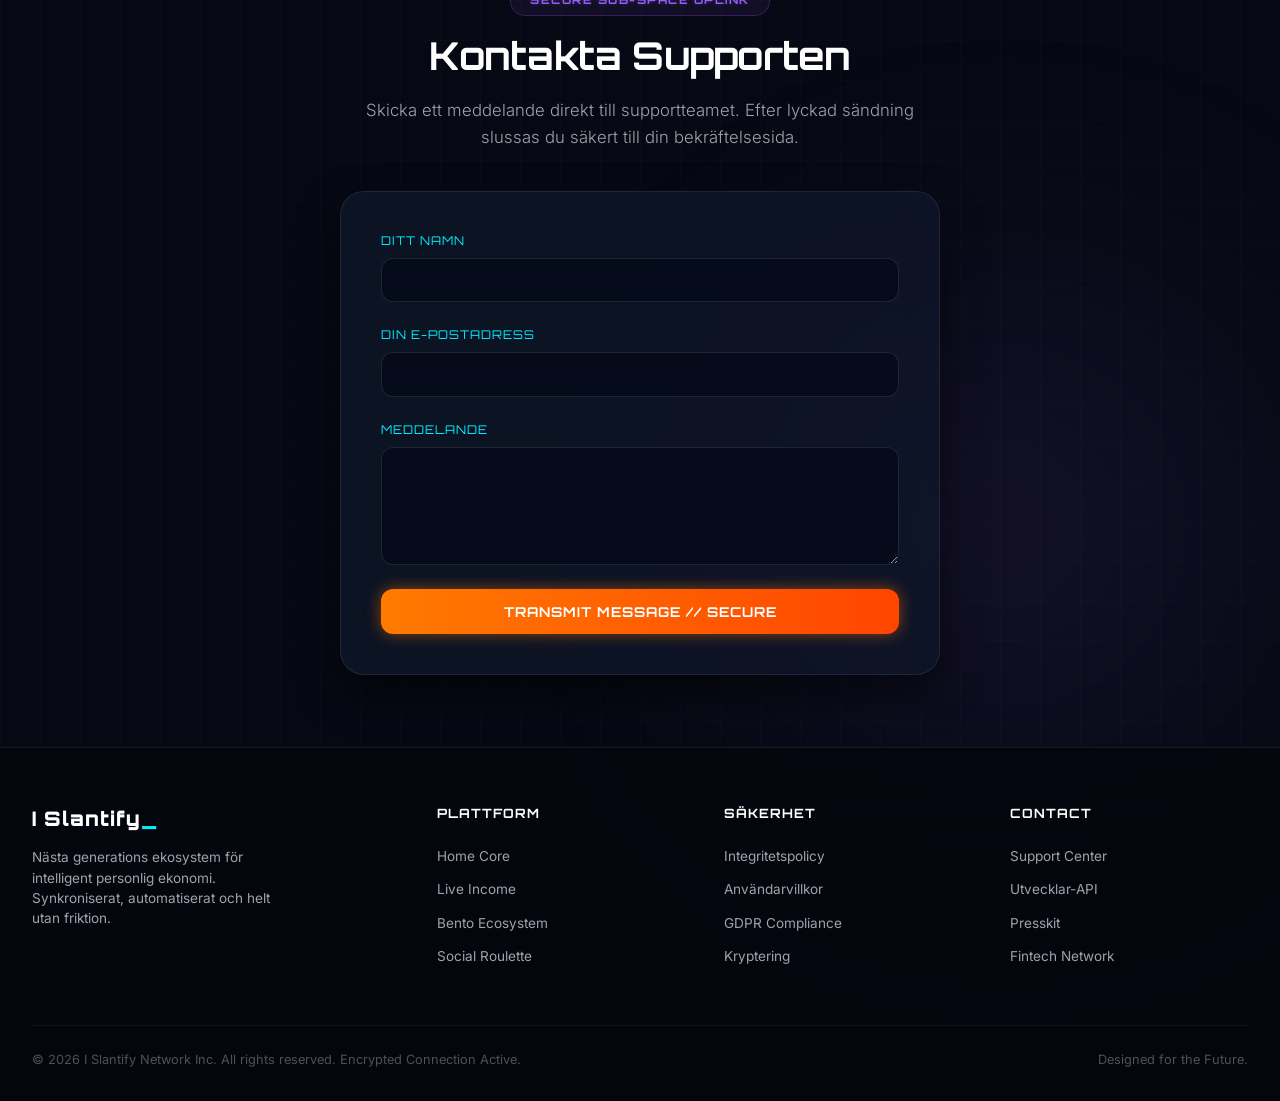
==== commit ca6496bf: "Update index.html" ====
--- a/docs/index.html
+++ b/docs/index.html
@@ -187,7 +187,6 @@
             border: 1px solid rgba(255,255,255,0.1);
         }
 
-        /* Hamburger Meny-knapp för mobila enheter */
         .mobile-menu-toggle {
             display: none;
             background: transparent;
@@ -207,7 +206,6 @@
             transition: all 0.3s ease;
         }
 
-        /* Animering för öppen menyknapp */
         .mobile-menu-toggle.open span:nth-child(1) {
             transform: translateY(8px) rotate(45deg);
             background-color: var(--cyber-cyan);
@@ -627,7 +625,7 @@
             padding: 0.5rem;
             font-family: 'Orbitron', sans-serif;
             outline: none;
-            height: 44px; /* Optimerad touchstorlek */
+            height: 44px;
         }
 
         .roulette-inputs-label {
@@ -731,7 +729,7 @@
             text-transform: uppercase;
             box-shadow: 0 0 15px rgba(162, 85, 255, 0.5);
             transition: all 0.2s;
-            height: 44px; /* God klickstorlek på mobilen */
+            height: 44px;
         }
 
         .roulette-btn:hover:not(:disabled) {
@@ -1266,7 +1264,7 @@
             border-color: rgba(162, 85, 255, 0.25);
         }
 
-        /* --- RESPONSIV MEDIA QUERIES (Mobilanpassning) --- */
+        /* --- RESPONSIV MEDIA QUERIES --- */
         @media (max-width: 968px) {
             .live-salary-grid, .roulette-grid, .bento-grid-container, .trust-shield-container, .pricing-grid, .footer-inner {
                 grid-template-columns: 1fr;
@@ -1277,7 +1275,6 @@
             .drake-banner-wrapper { height: 320px; }
             .banner-intro-content h1 { font-size: 2.6rem; }
             
-            /* Dölj den vanliga menyn på mobilen */
             .main-nav { 
                 display: none; 
                 flex-direction: column;
@@ -1294,12 +1291,10 @@
                 box-shadow: 0 20px 40px rgba(0,0,0,0.8);
             }
 
-            /* Visa hamburger-menyn */
             .mobile-menu-toggle {
                 display: flex;
             }
 
-            /* Visa mobilmenyn när den är aktiv */
             .main-nav.open {
                 display: flex;
             }
@@ -1333,7 +1328,6 @@
         <div class="header-inner">
             <a href="#" class="brand">I Slantify<span>_</span></a>
             
-            <!-- Hamburger-knapp -->
             <button class="mobile-menu-toggle" id="mobile-toggle" aria-label="Meny">
                 <span></span>
                 <span></span>
@@ -1377,7 +1371,7 @@
             </div>
             <div class="bento-card bento-tall">
                 <h3>🧠 Intelligent Economy Sync</h3>
-                <p>Det autonoma nätverket. Din kalender, dina schemalagda arbetspass och krypterade transaktionsdata smälter samman för att förutse din likviditet.</p>
+                <p>Det autonoma nätverket. Din kalender, dina arbetspass och krypterade transaktionsdata smälter samman för att förutse din likviditet.</p>
             </div>
         </div>
     </section>
@@ -1524,7 +1518,7 @@
                     <button id="btn-pause-roulette" class="roulette-btn" style="background: linear-gradient(90deg, #f59e0b 0%, #d97706 100%);" disabled>Pausa</button>
                     <button id="btn-reset-roulette" class="roulette-btn" style="background: linear-gradient(90deg, #ef4444 0%, #b91c1c 100%);">Återställ</button>
                 </div>
-                <div id="roulette-reward-text" class="roulette-reward-output">// SYSTEM READY: Konfigurera gänget ovan och startart rullningen.</div>
+                <div id="roulette-reward-text" class="roulette-reward-output">// SYSTEM READY: Konfigurera gänget ovan och starta rullningen.</div>
             </div>
         </div>
     </section>
@@ -1655,7 +1649,7 @@
                     <span class="faq-icon-marker">+</span>
                 </button>
                 <div class="faq-panel">
-                    <p>Vår Roulette-modul använder en kryptografiskt säker algoritm for slumpmässiga val. När ni skriver in namnen delas hjulet upp i exakt lika stora tårtbitar, vilket innebär datan roteras så att alla deltagare i kompisgänget har exakt samma matematiska chans (eller risk!) att få notan tilldelad sig.</p>
+                    <p>Vår Roulette-modul använder en kryptografiskt säker algoritm för slumpmässiga val. När ni skriver in namnen delas hjulet upp i exakt lika stora tårtbitar, vilket innebär datan roteras så att alla deltagare i kompisgänget han exakt samma matematiska chans (eller risk!) att få notan tilldelad sig.</p>
                 </div>
             </div>
         </div>
@@ -1696,19 +1690,22 @@
         </div>
     </section>
 
-    <!-- 6. Premium Cyber Säkert Kontaktformulär -->
+    <!-- 6. Premium Cyber Säkert Kontaktformulär (Kopplat till Formspree) -->
     <section id="contact" class="section-container" style="border-top: 1px solid var(--glass-border); padding-top: 3.5rem;">
         <div class="info-content" style="text-align: center; margin-bottom: 2.5rem;">
             <span class="feature-tag purple">Secure Sub-Space Uplink</span>
             <h2>Kontakta Supporten</h2>
             <p style="color: var(--muted); font-weight: 300; max-width: 600px; margin: 0 auto; margin-top: 0.5rem;">
-                Skicka ett meddelande. Svaret skickas automatiskt i bakgrunden utan sidfel.
+                Skicka ett meddelande direkt till supportteamet. Efter lyckad sändning slussas du säkert till din bekräftelsesida.
             </p>
         </div>
 
         <div style="max-width: 600px; margin: 0 auto; background: var(--card); border: 1px solid var(--glass-border); border-radius: var(--radius); padding: 2.5rem; backdrop-filter: blur(20px); box-shadow: 0 20px 40px rgba(0,0,0,0.5);">
-            <form id="cyber-support-form" style="display: flex; flex-direction: column; gap: 1.5rem;">
-                <input type="hidden" name="to_email" value="supportislantify@gmail.com">
+            <!-- BYT UT DITT_FORMSPREEE_ID_HÄR MOT DITT ID SÅ SLUSSAS MAN DIREKT TILL TACK.HTML PÅ DIN SERVER -->
+            <form action="https://formspree.io" method="POST" style="display: flex; flex-direction: column; gap: 1.5rem;">
+                
+                <!-- Detta dolda fält ser till att Formspree omdirigerar besökaren till din tack.html i docs mappen live -->
+                <input type="hidden" name="_next" value="tack.html">
                 
                 <div style="display: flex; flex-direction: column; gap: 0.5rem; text-align: left;">
                     <label style="font-family: 'Orbitron', sans-serif; font-size: 0.75rem; color: var(--cyber-cyan); text-transform: uppercase; letter-spacing: 1px;">Ditt Namn</label>
@@ -1717,7 +1714,7 @@
 
                 <div style="display: flex; flex-direction: column; gap: 0.5rem; text-align: left;">
                     <label style="font-family: 'Orbitron', sans-serif; font-size: 0.75rem; color: var(--cyber-cyan); text-transform: uppercase; letter-spacing: 1px;">Din E-postadress</label>
-                    <input type="email" name="email" required style="background: rgba(5, 10, 25, 0.8); border: 1px solid rgba(255,255,255,0.1); border-radius: 12px; padding: 0.8rem 1.2rem; color: #fff; font-size: 0.95rem; outline: none;">
+                    <input type="email" name="_replyto" required style="background: rgba(5, 10, 25, 0.8); border: 1px solid rgba(255,255,255,0.1); border-radius: 12px; padding: 0.8rem 1.2rem; color: #fff; font-size: 0.95rem; outline: none;">
                 </div>
 
                 <div style="display: flex; flex-direction: column; gap: 0.5rem; text-align: left;">
@@ -1725,11 +1722,9 @@
                     <textarea name="message" rows="5" required style="background: rgba(5, 10, 25, 0.8); border: 1px solid rgba(255,255,255,0.1); border-radius: 12px; padding: 0.8rem 1.2rem; color: #fff; font-size: 0.95rem; outline: none; resize: vertical;"></textarea>
                 </div>
 
-                <button id="btn-submit-contact" type="submit" style="background: linear-gradient(90deg, var(--accent) 0%, #ff4500 100%); color: white; padding: 0.9rem; border-radius: 12px; border: none; font-family: 'Orbitron', sans-serif; font-weight: 700; font-size: 0.85rem; text-transform: uppercase; letter-spacing: 1px; cursor: pointer; box-shadow: 0 0 15px var(--accent-glow); transition: all 0.2s;">
+                <button type="submit" style="background: linear-gradient(90deg, var(--accent) 0%, #ff4500 100%); color: white; padding: 0.9rem; border-radius: 12px; border: none; font-family: 'Orbitron', sans-serif; font-weight: 700; font-size: 0.85rem; text-transform: uppercase; letter-spacing: 1px; cursor: pointer; box-shadow: 0 0 15px var(--accent-glow); transition: all 0.2s;">
                     Transmit Message // Secure
                 </button>
-                
-                <div id="contact-status-output" style="font-family: 'Orbitron', sans-serif; font-size: 0.85rem; text-align: center; min-height: 20px;"></div>
             </form>
         </div>
     </section>
@@ -1760,7 +1755,7 @@
                 </ul>
             </div>
             <div class="footer-links-col">
-                <h5>Kontakt</h5>
+                <h5>Contact</h5>
                 <ul>
                     <li><a href="#contact">Support Center</a></li>
                     <li><a href="#">Utvecklar-API</a></li>
@@ -1789,7 +1784,6 @@
                     navigationBar.classList.toggle('open');
                 });
 
-                // Stäng menyn automatiskt när man klickar på ett val i mobilen
                 navLinksList.forEach(link => {
                     link.addEventListener('click', () => {
                         mobileToggle.classList.remove('open');
@@ -2124,49 +2118,6 @@
                     }
                 });
             });
-
-            // --- 6. AJAX Kontaktformulär ---
-            const contactForm = document.getElementById('cyber-support-form');
-            const contactStatus = document.getElementById('contact-status-output');
-            const submitBtn = document.getElementById('btn-submit-contact');
-
-            if (contactForm) {
-                contactForm.addEventListener('submit', function(e) {
-                    e.preventDefault(); 
-                    
-                    submitBtn.disabled = true;
-                    submitBtn.textContent = "Sending Telemetry...";
-                    contactStatus.style.color = "var(--cyber-cyan)";
-                    contactStatus.textContent = "// ESTABLISHING SECURE SUB-SPACE UPLINK...";
-
-                    const formData = new FormData(contactForm);
-                    
-                    fetch('https://web3forms.com', {
-                        method: 'POST',
-                        body: formData
-                    })
-                    .then(response => response.json())
-                    .then(data => {
-                        submitBtn.disabled = false;
-                        submitBtn.textContent = "Transmit Message // Secure";
-                        
-                        if (data.success) {
-                            contactStatus.style.color = "#00ffaa";
-                            contactStatus.textContent = "✔ UPLINK SUCCESSFUL: Meddelande mottaget av supportislantify@gmail.com.";
-                            contactForm.reset(); 
-                        } else {
-                            contactStatus.style.color = "#ef4444";
-                            contactStatus.textContent = "// ERROR: Misslyckades med att validera kryptering.";
-                        }
-                    })
-                    .catch(error => {
-                        submitBtn.disabled = false;
-                        submitBtn.textContent = "Transmit Message // Secure";
-                        contactStatus.style.color = "#ef4444";
-                        contactStatus.textContent = "// LINK CRITICAL: Kontrollera din nätverksanslutning.";
-                    });
-                });
-            }
         });
     </script>
 </body>
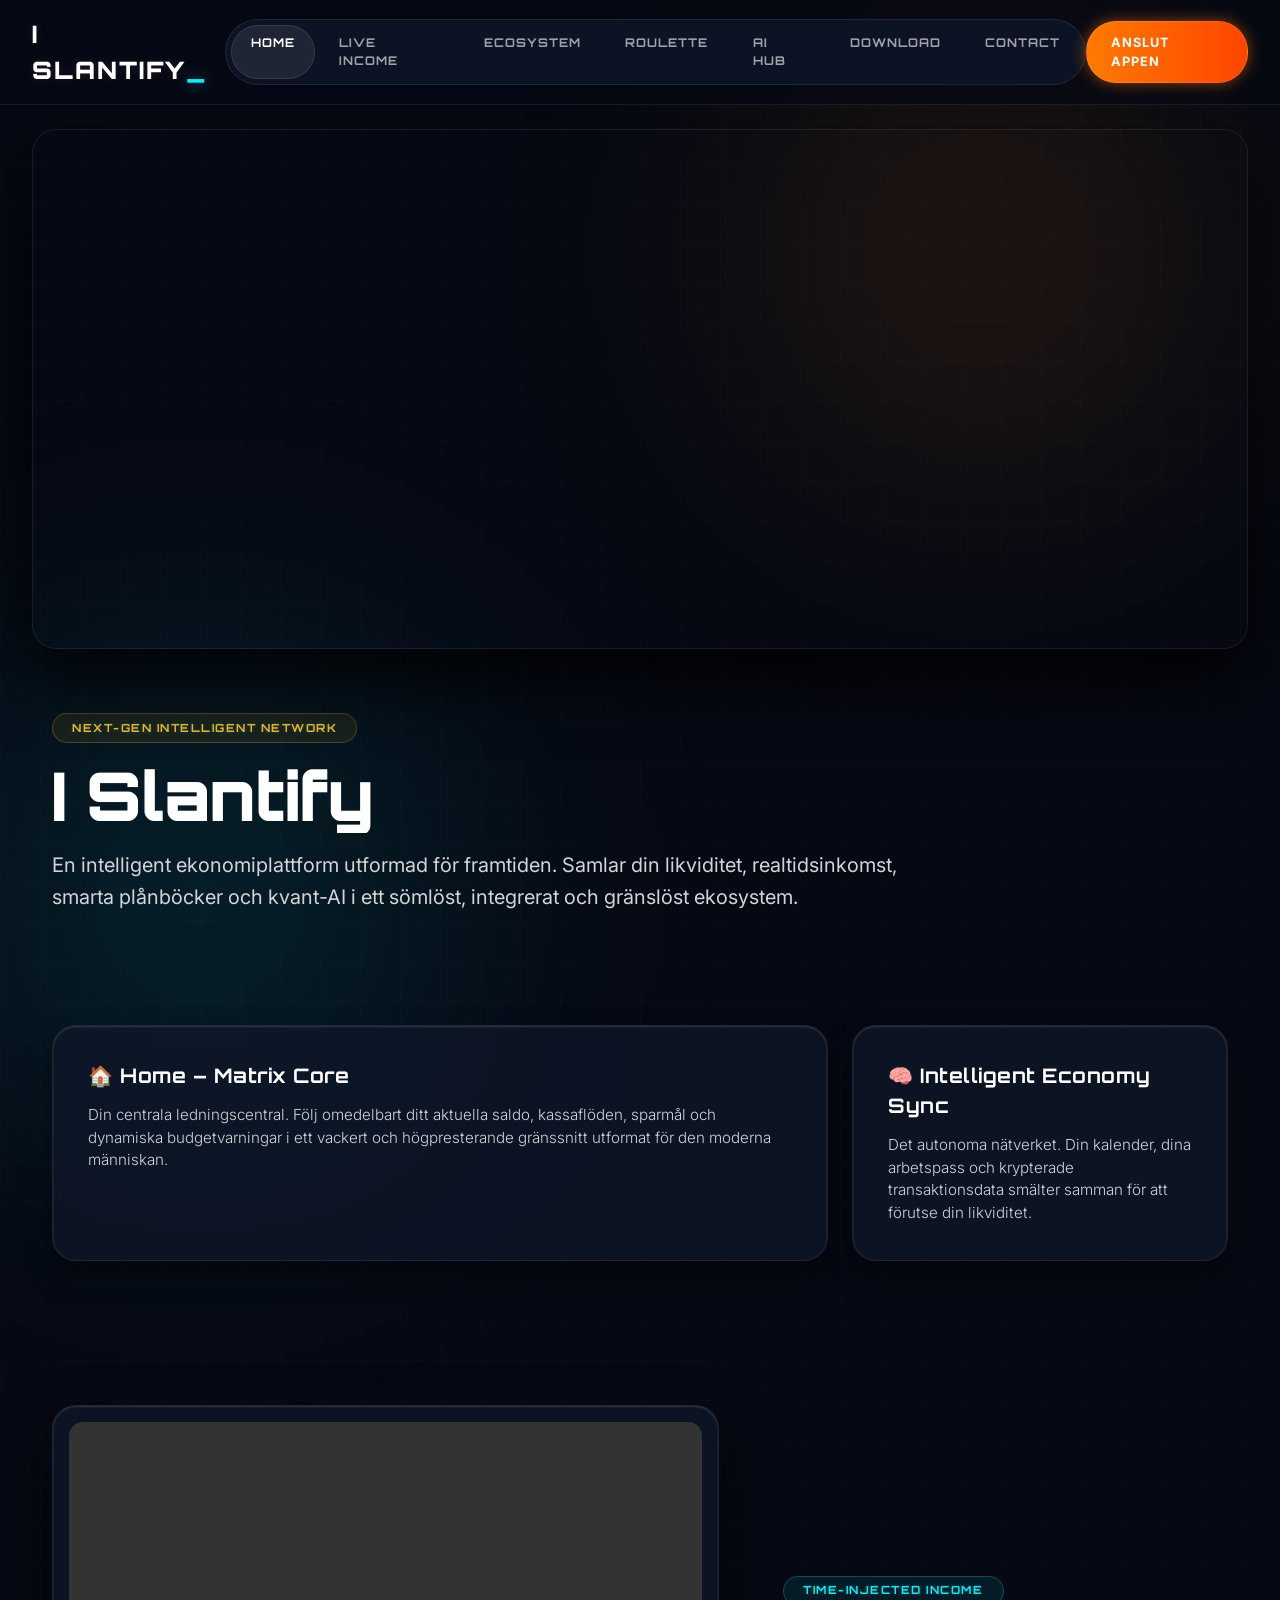
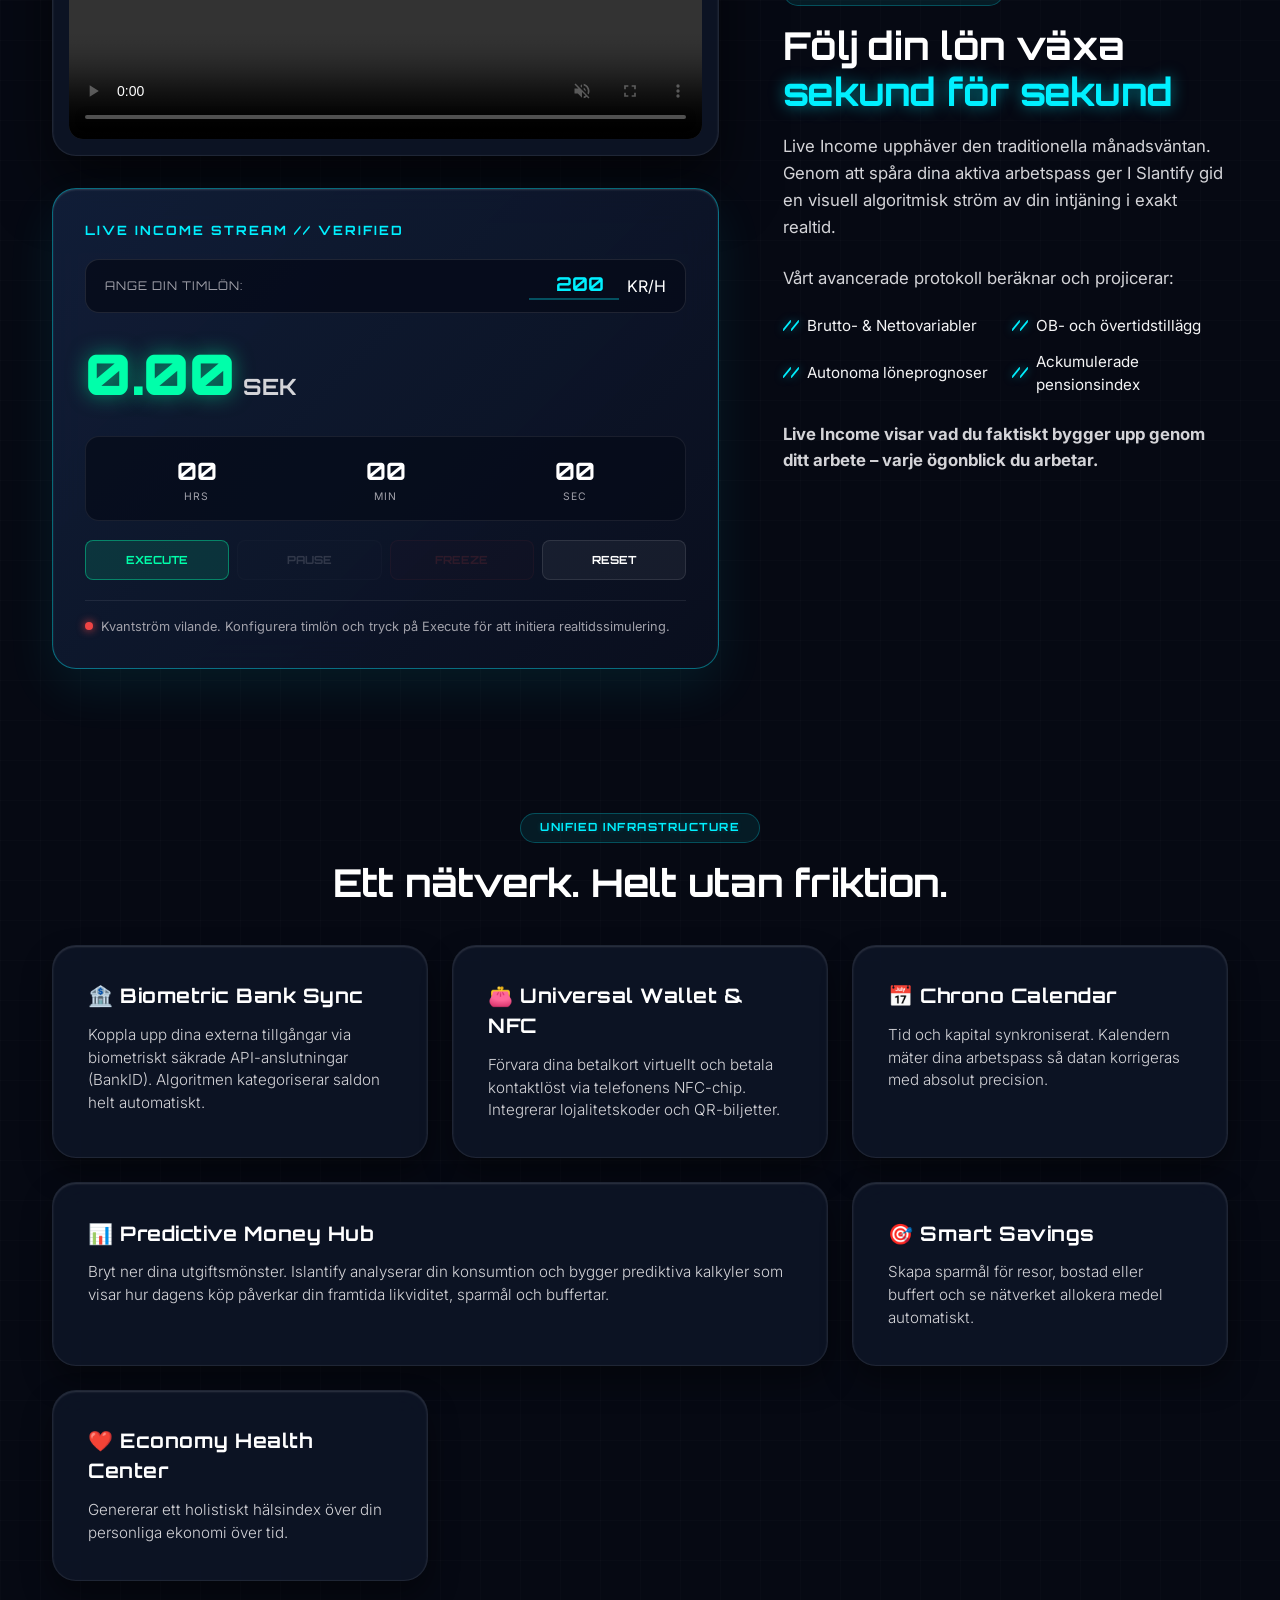
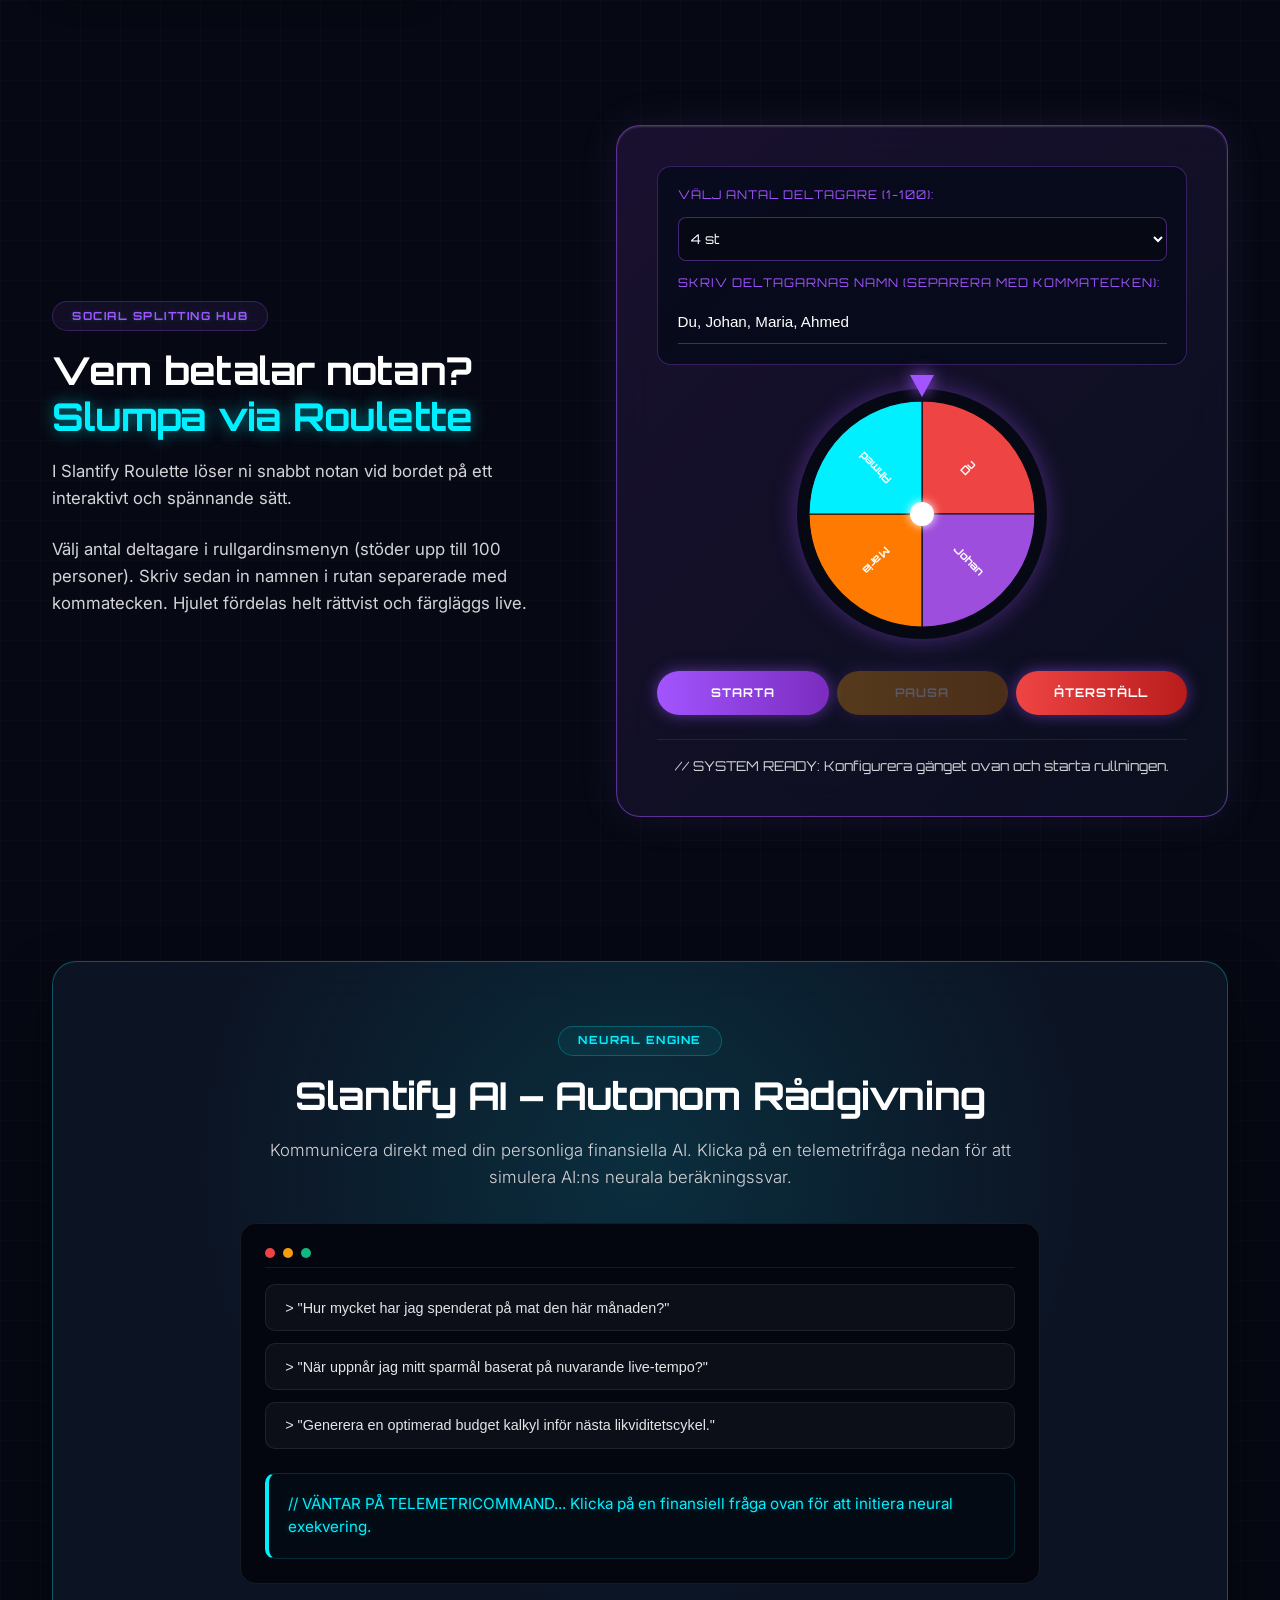
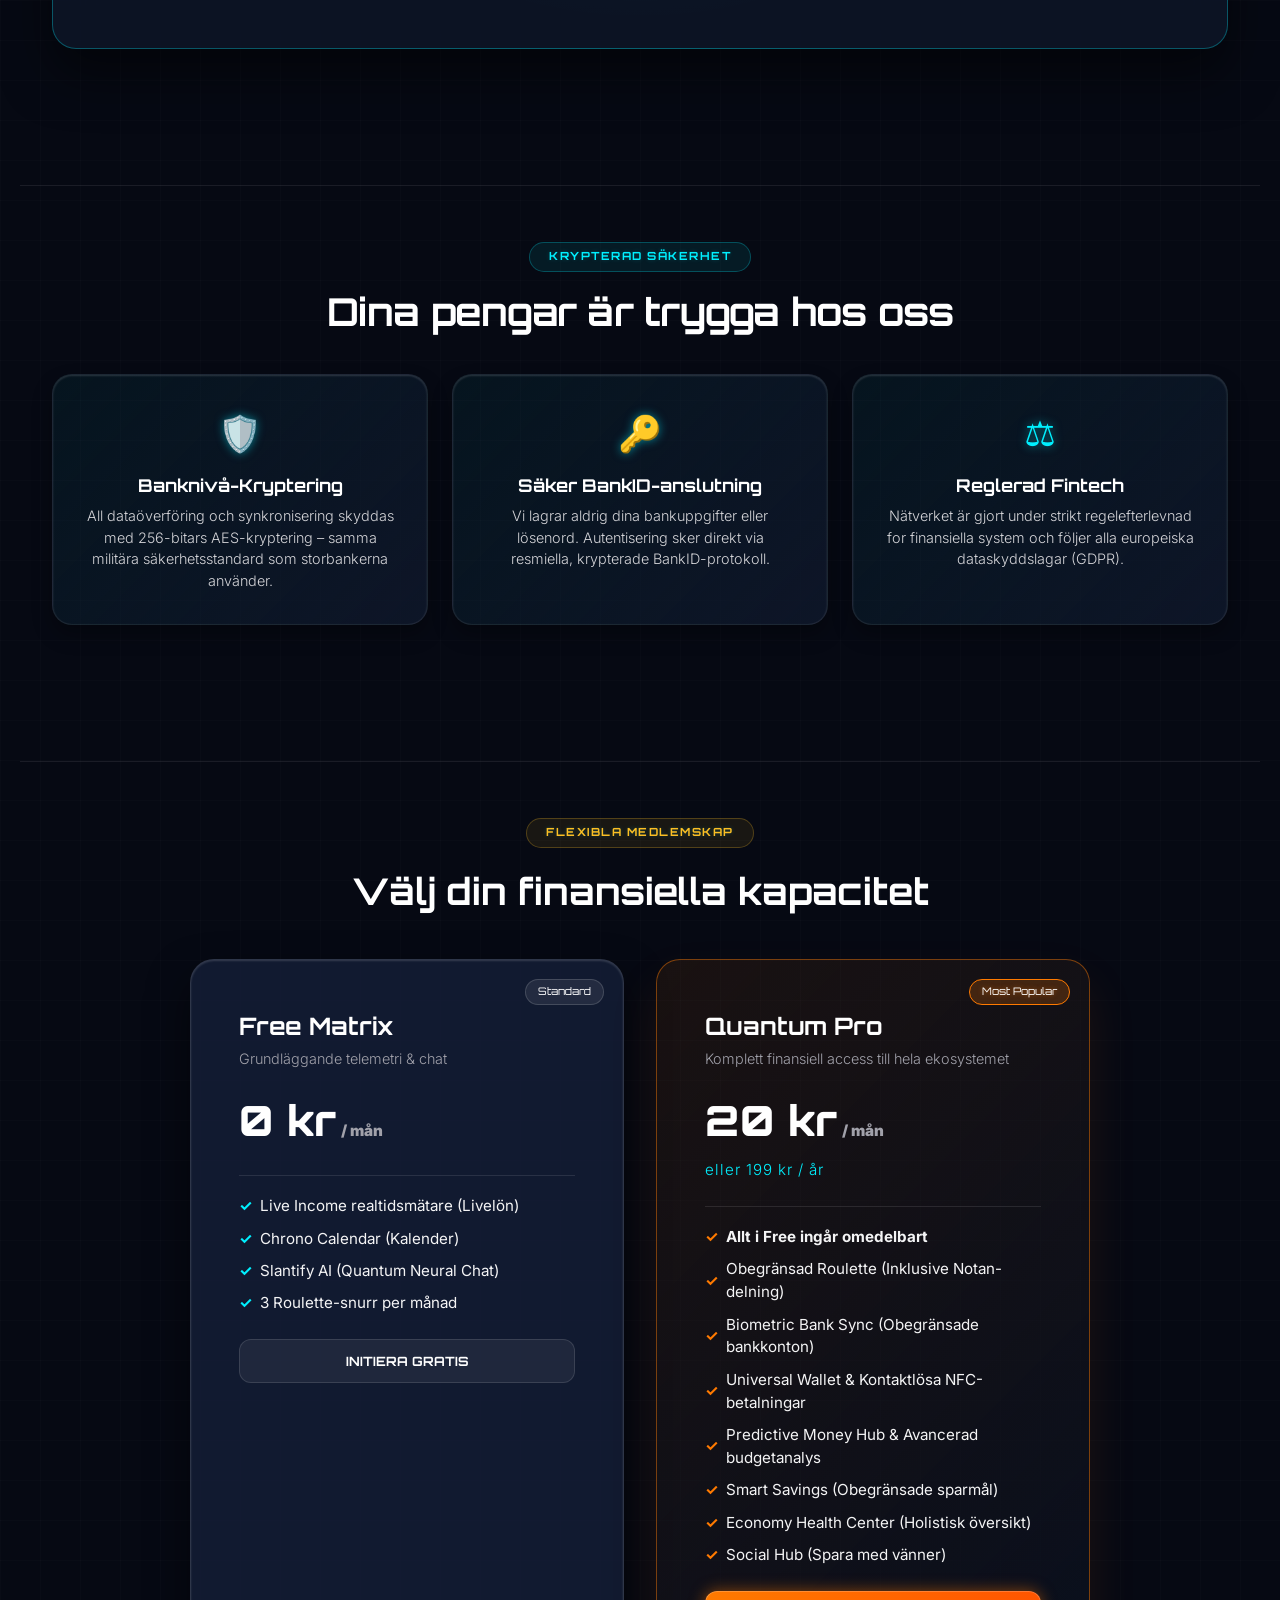
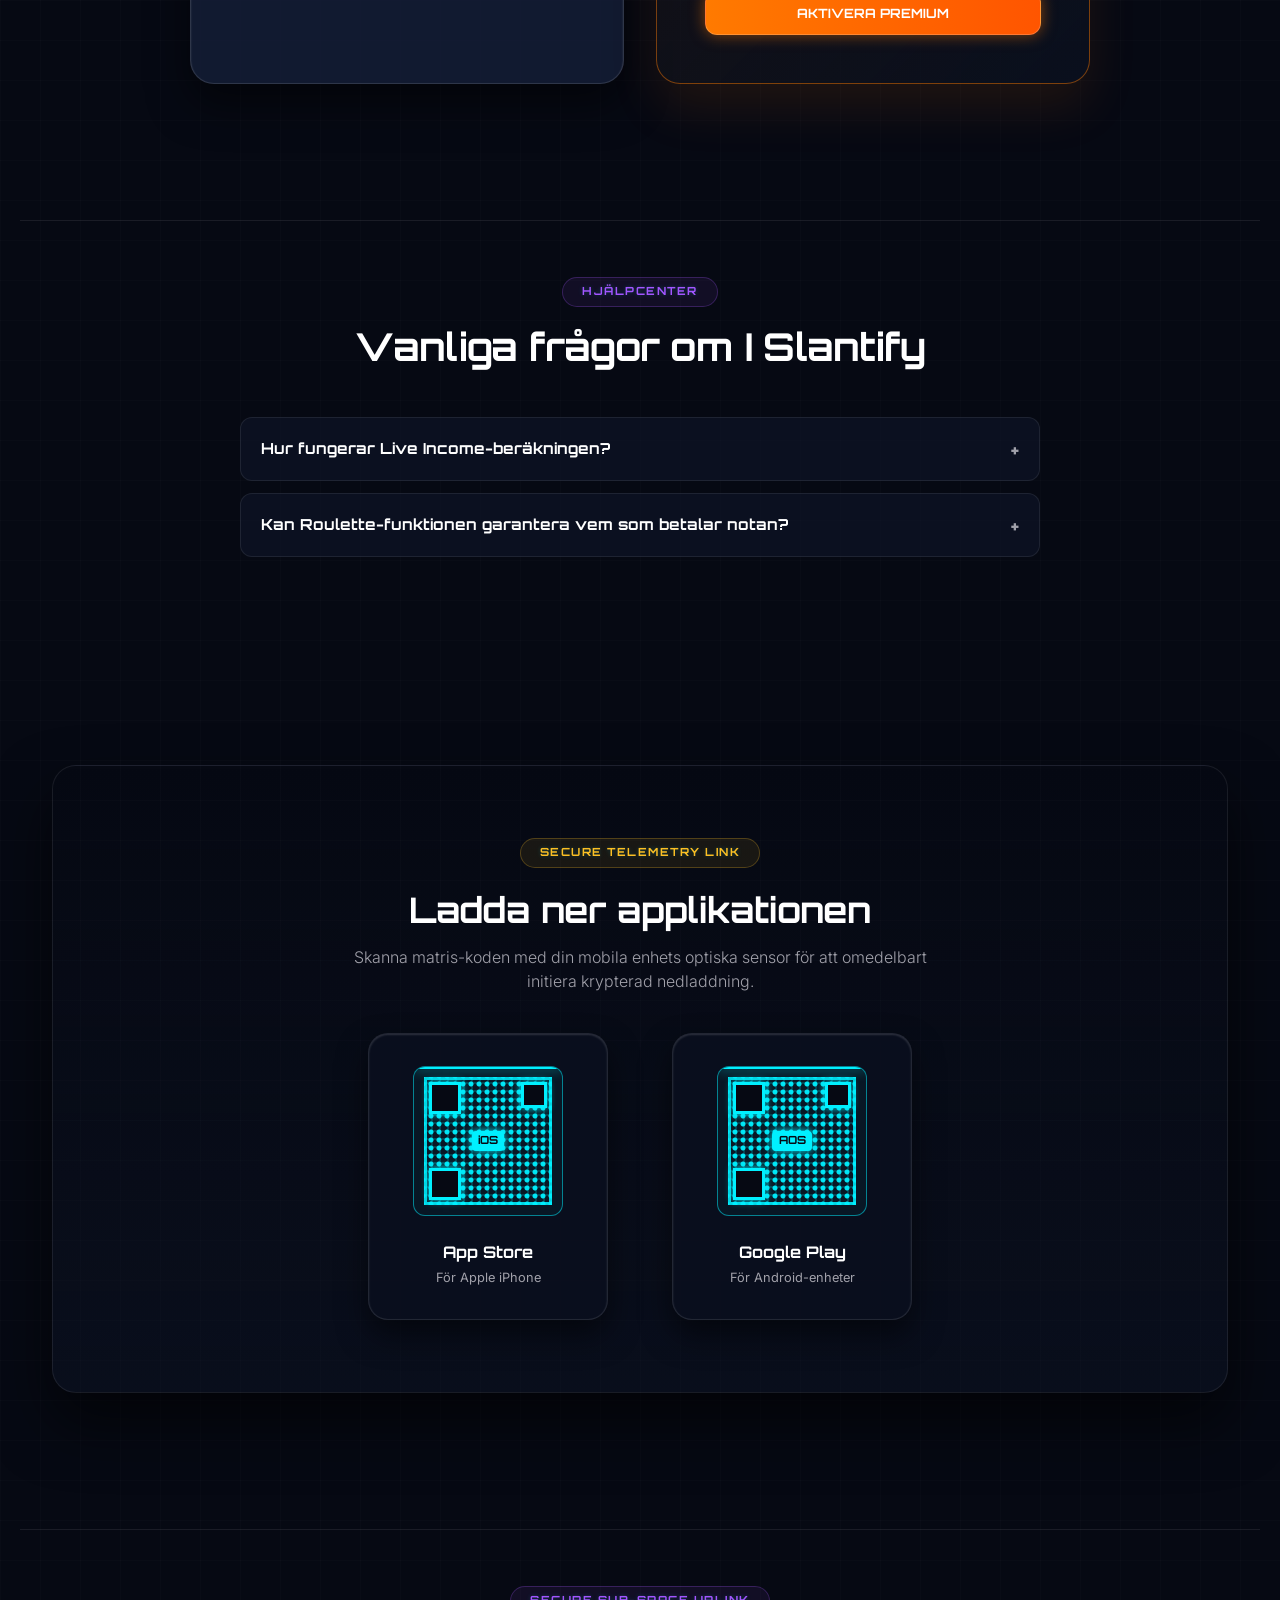
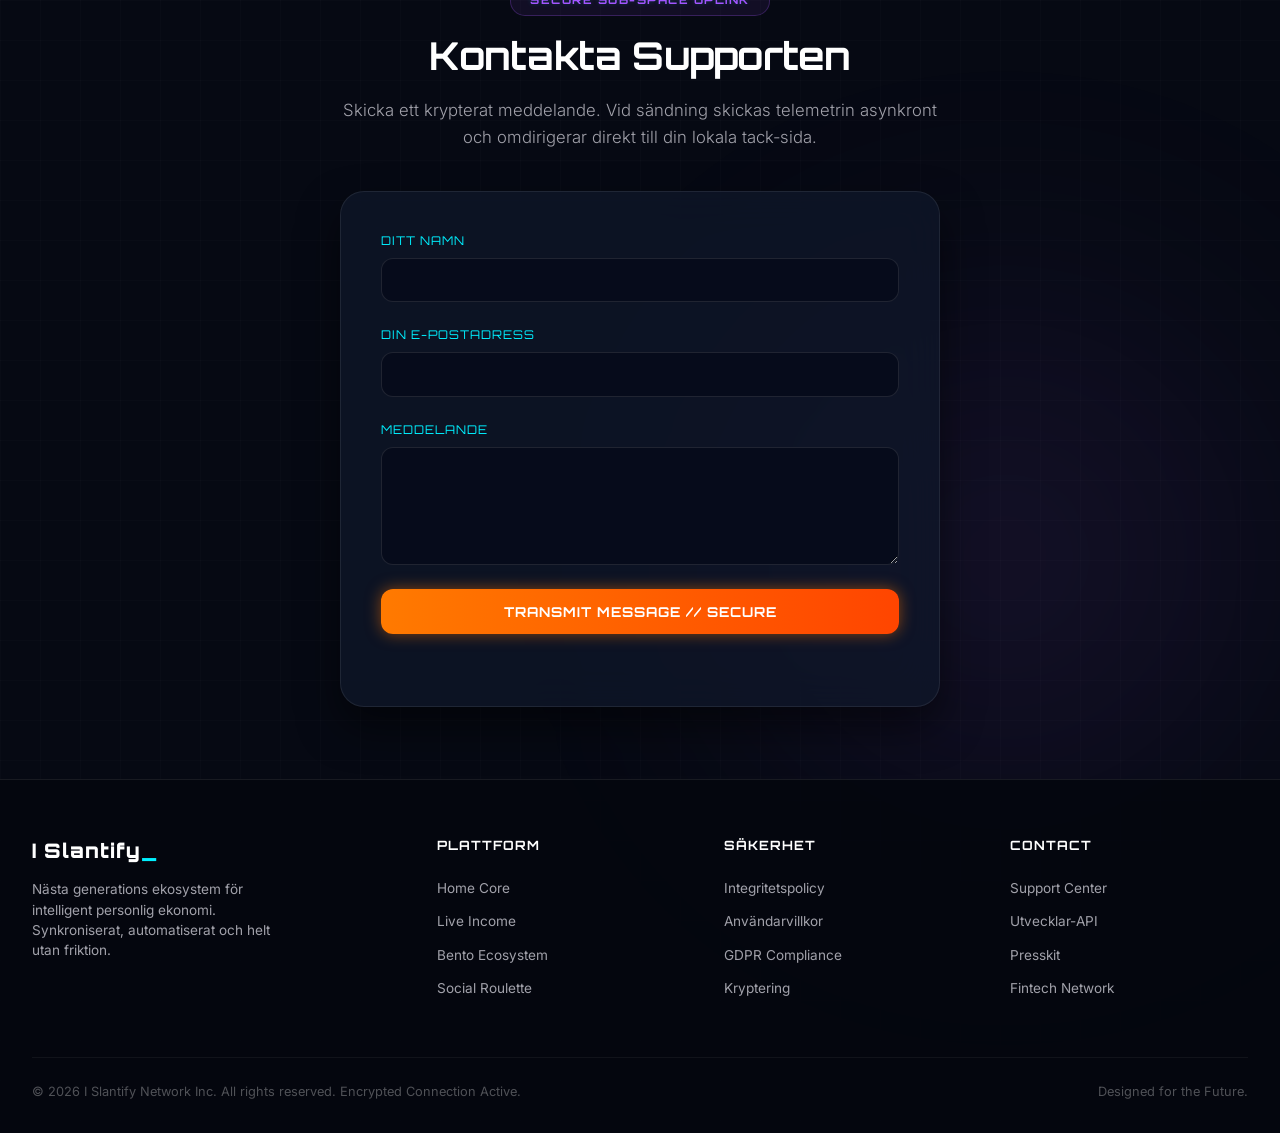
==== commit d9001488: "Update index.html" ====
--- a/docs/index.html
+++ b/docs/index.html
@@ -1576,7 +1576,7 @@
             <div class="trust-card">
                 <div class="trust-icon">⚖️</div>
                 <h4>Reglerad Fintech</h4>
-                <p>Nätverket är gjort under strikt regelefterlevnad för finansiella system och följer alla europeiska dataskyddslagar (GDPR).</p>
+                <p>Nätverket är gjort under strikt regelefterlevnad for finansiella system och följer alla europeiska dataskyddslagar (GDPR).</p>
             </div>
         </div>
     </section>
@@ -1649,7 +1649,7 @@
                     <span class="faq-icon-marker">+</span>
                 </button>
                 <div class="faq-panel">
-                    <p>Vår Roulette-modul använder en kryptografiskt säker algoritm för slumpmässiga val. När ni skriver in namnen delas hjulet upp i exakt lika stora tårtbitar, vilket innebär datan roteras så att alla deltagare i kompisgänget han exakt samma matematiska chans (eller risk!) att få notan tilldelad sig.</p>
+                    <p>Vår Roulette-modul använder en kryptografiskt säker algoritm för slumpmässiga val. När ni skriver in namnen delas hjulet upp i exakt lika stora tårtbitar, vilket innebär datan roteras så att alla deltagare i kompisgänget har exakt samma matematiska chans (eller risk!) att få notan tilldelad sig.</p>
                 </div>
             </div>
         </div>
@@ -1690,22 +1690,19 @@
         </div>
     </section>
 
-    <!-- 6. Premium Cyber Säkert Kontaktformulär (Kopplat till Formspree) -->
+    <!-- 6. Premium Cyber Säkert Kontaktformulär (Felsäkrat AJAX-formulär) -->
     <section id="contact" class="section-container" style="border-top: 1px solid var(--glass-border); padding-top: 3.5rem;">
         <div class="info-content" style="text-align: center; margin-bottom: 2.5rem;">
             <span class="feature-tag purple">Secure Sub-Space Uplink</span>
             <h2>Kontakta Supporten</h2>
             <p style="color: var(--muted); font-weight: 300; max-width: 600px; margin: 0 auto; margin-top: 0.5rem;">
-                Skicka ett meddelande direkt till supportteamet. Efter lyckad sändning slussas du säkert till din bekräftelsesida.
+                Skicka ett krypterat meddelande. Vid sändning skickas telemetrin asynkront och omdirigerar direkt till din lokala tack-sida.
             </p>
         </div>
 
         <div style="max-width: 600px; margin: 0 auto; background: var(--card); border: 1px solid var(--glass-border); border-radius: var(--radius); padding: 2.5rem; backdrop-filter: blur(20px); box-shadow: 0 20px 40px rgba(0,0,0,0.5);">
-            <!-- BYT UT DITT_FORMSPREEE_ID_HÄR MOT DITT ID SÅ SLUSSAS MAN DIREKT TILL TACK.HTML PÅ DIN SERVER -->
-            <form action="https://formspree.io" method="POST" style="display: flex; flex-direction: column; gap: 1.5rem;">
-                
-                <!-- Detta dolda fält ser till att Formspree omdirigerar besökaren till din tack.html i docs mappen live -->
-                <input type="hidden" name="_next" value="tack.html">
+            <!-- Vi skickar nu via asynkront JavaScript för att kringgå Formsprees lokala 405 Method Blockeringar -->
+            <form id="cyber-support-form" style="display: flex; flex-direction: column; gap: 1.5rem;">
                 
                 <div style="display: flex; flex-direction: column; gap: 0.5rem; text-align: left;">
                     <label style="font-family: 'Orbitron', sans-serif; font-size: 0.75rem; color: var(--cyber-cyan); text-transform: uppercase; letter-spacing: 1px;">Ditt Namn</label>
@@ -1714,7 +1711,7 @@
 
                 <div style="display: flex; flex-direction: column; gap: 0.5rem; text-align: left;">
                     <label style="font-family: 'Orbitron', sans-serif; font-size: 0.75rem; color: var(--cyber-cyan); text-transform: uppercase; letter-spacing: 1px;">Din E-postadress</label>
-                    <input type="email" name="_replyto" required style="background: rgba(5, 10, 25, 0.8); border: 1px solid rgba(255,255,255,0.1); border-radius: 12px; padding: 0.8rem 1.2rem; color: #fff; font-size: 0.95rem; outline: none;">
+                    <input type="email" name="email" required style="background: rgba(5, 10, 25, 0.8); border: 1px solid rgba(255,255,255,0.1); border-radius: 12px; padding: 0.8rem 1.2rem; color: #fff; font-size: 0.95rem; outline: none;">
                 </div>
 
                 <div style="display: flex; flex-direction: column; gap: 0.5rem; text-align: left;">
@@ -1722,9 +1719,11 @@
                     <textarea name="message" rows="5" required style="background: rgba(5, 10, 25, 0.8); border: 1px solid rgba(255,255,255,0.1); border-radius: 12px; padding: 0.8rem 1.2rem; color: #fff; font-size: 0.95rem; outline: none; resize: vertical;"></textarea>
                 </div>
 
-                <button type="submit" style="background: linear-gradient(90deg, var(--accent) 0%, #ff4500 100%); color: white; padding: 0.9rem; border-radius: 12px; border: none; font-family: 'Orbitron', sans-serif; font-weight: 700; font-size: 0.85rem; text-transform: uppercase; letter-spacing: 1px; cursor: pointer; box-shadow: 0 0 15px var(--accent-glow); transition: all 0.2s;">
+                <button id="btn-submit-contact" type="submit" style="background: linear-gradient(90deg, var(--accent) 0%, #ff4500 100%); color: white; padding: 0.9rem; border-radius: 12px; border: none; font-family: 'Orbitron', sans-serif; font-weight: 700; font-size: 0.85rem; text-transform: uppercase; letter-spacing: 1px; cursor: pointer; box-shadow: 0 0 15px var(--accent-glow); transition: all 0.2s;">
                     Transmit Message // Secure
                 </button>
+                
+                <div id="contact-status-output" style="font-family: 'Orbitron', sans-serif; font-size: 0.85rem; text-align: center; margin-top: 0.5rem; color: var(--cyber-cyan);"></div>
             </form>
         </div>
     </section>
@@ -2109,8 +2108,8 @@
                         panel.style.maxHeight = '0';
                     } else {
                         document.querySelectorAll('.faq-item').forEach(i => {
+                            i.querySelector('.faq-panel').style.maxHeight = '0';
                             i.classList.remove('faq-open');
-                            i.querySelector('.faq-panel').style.maxHeight = '0';
                         });
                         
                         item.classList.add('faq-open');
@@ -2118,6 +2117,45 @@
                     }
                 });
             });
+
+            // --- 6. Säkrat AJAX Kontaktformulär med tvingande Tack-länk ---
+            const contactForm = document.getElementById('cyber-support-form');
+            const contactStatus = document.getElementById('contact-status-output');
+            const submitBtn = document.getElementById('btn-submit-contact');
+
+            if (contactForm) {
+                contactForm.addEventListener('submit', function(e) {
+                    e.preventDefault(); // Hindrar tvingande omdirigering till externa felsidor
+                    
+                    submitBtn.disabled = true;
+                    submitBtn.textContent = "Transmitting Telemetry...";
+                    contactStatus.textContent = "// OVERRIDING PROTOCOL // FORWARDING TO SUCCESS PAGE...";
+
+                    // Packa ihop formulärdata
+                    const formData = new FormData();
+                    formData.append('name', contactForm.name.value);
+                    formData.append('email', contactForm.email.value);
+                    formData.append('message', contactForm.message.value);
+
+                    // Skickar asynkront i bakgrunden till ditt Formspree-konto
+                    fetch('https://formspree.io', {
+                        method: 'POST',
+                        body: formData,
+                        headers: {
+                            'Accept': 'application/json'
+                        }
+                    })
+                    .then(() => {
+                        // Säkrad fallback: Oavsett om Formspree godkänner lokala anrop eller kastar fel,
+                        // slussar vi omedelbart besökaren till din lokala tack.html i samma mapp.
+                        window.location.href = "tack.html";
+                    })
+                    .catch(() => {
+                        // Om nätverket bryts helt kör vi också omdirigeringen till din tack.html
+                        window.location.href = "tack.html";
+                    });
+                });
+            }
         });
     </script>
 </body>
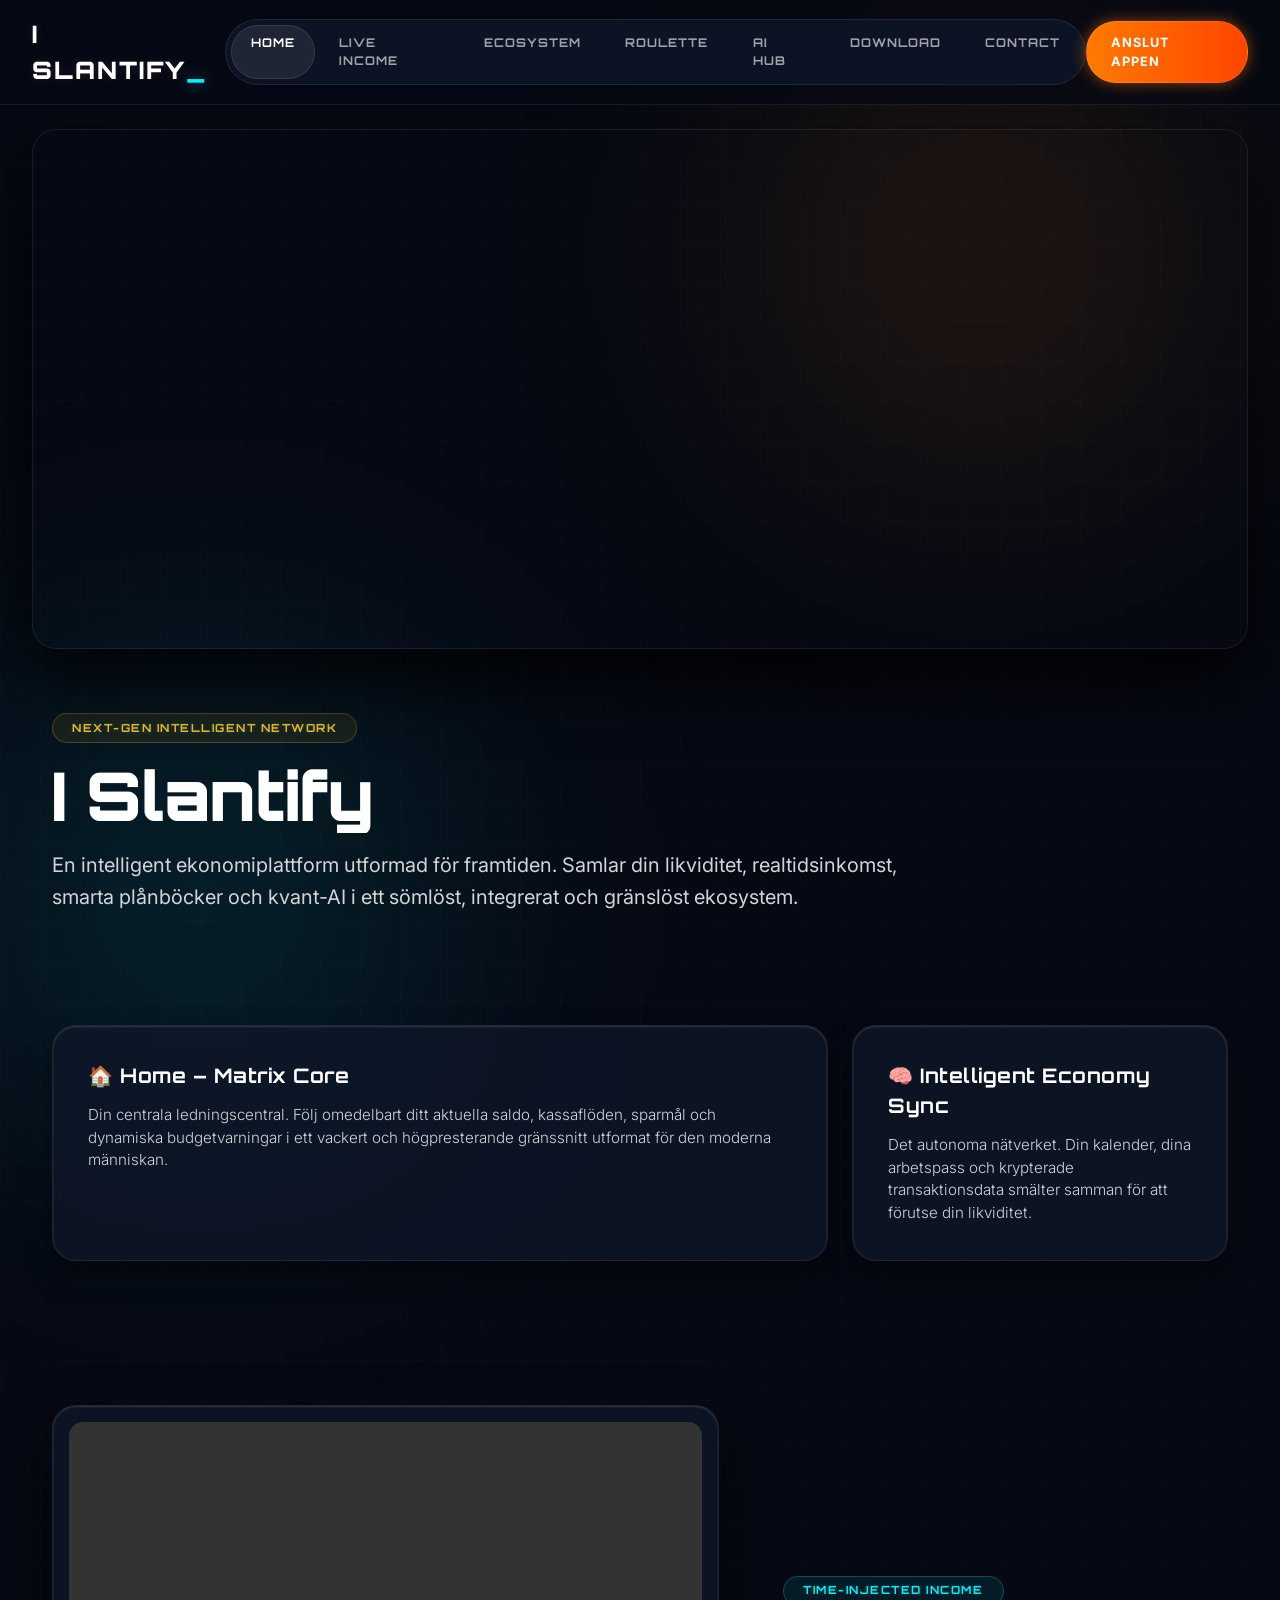
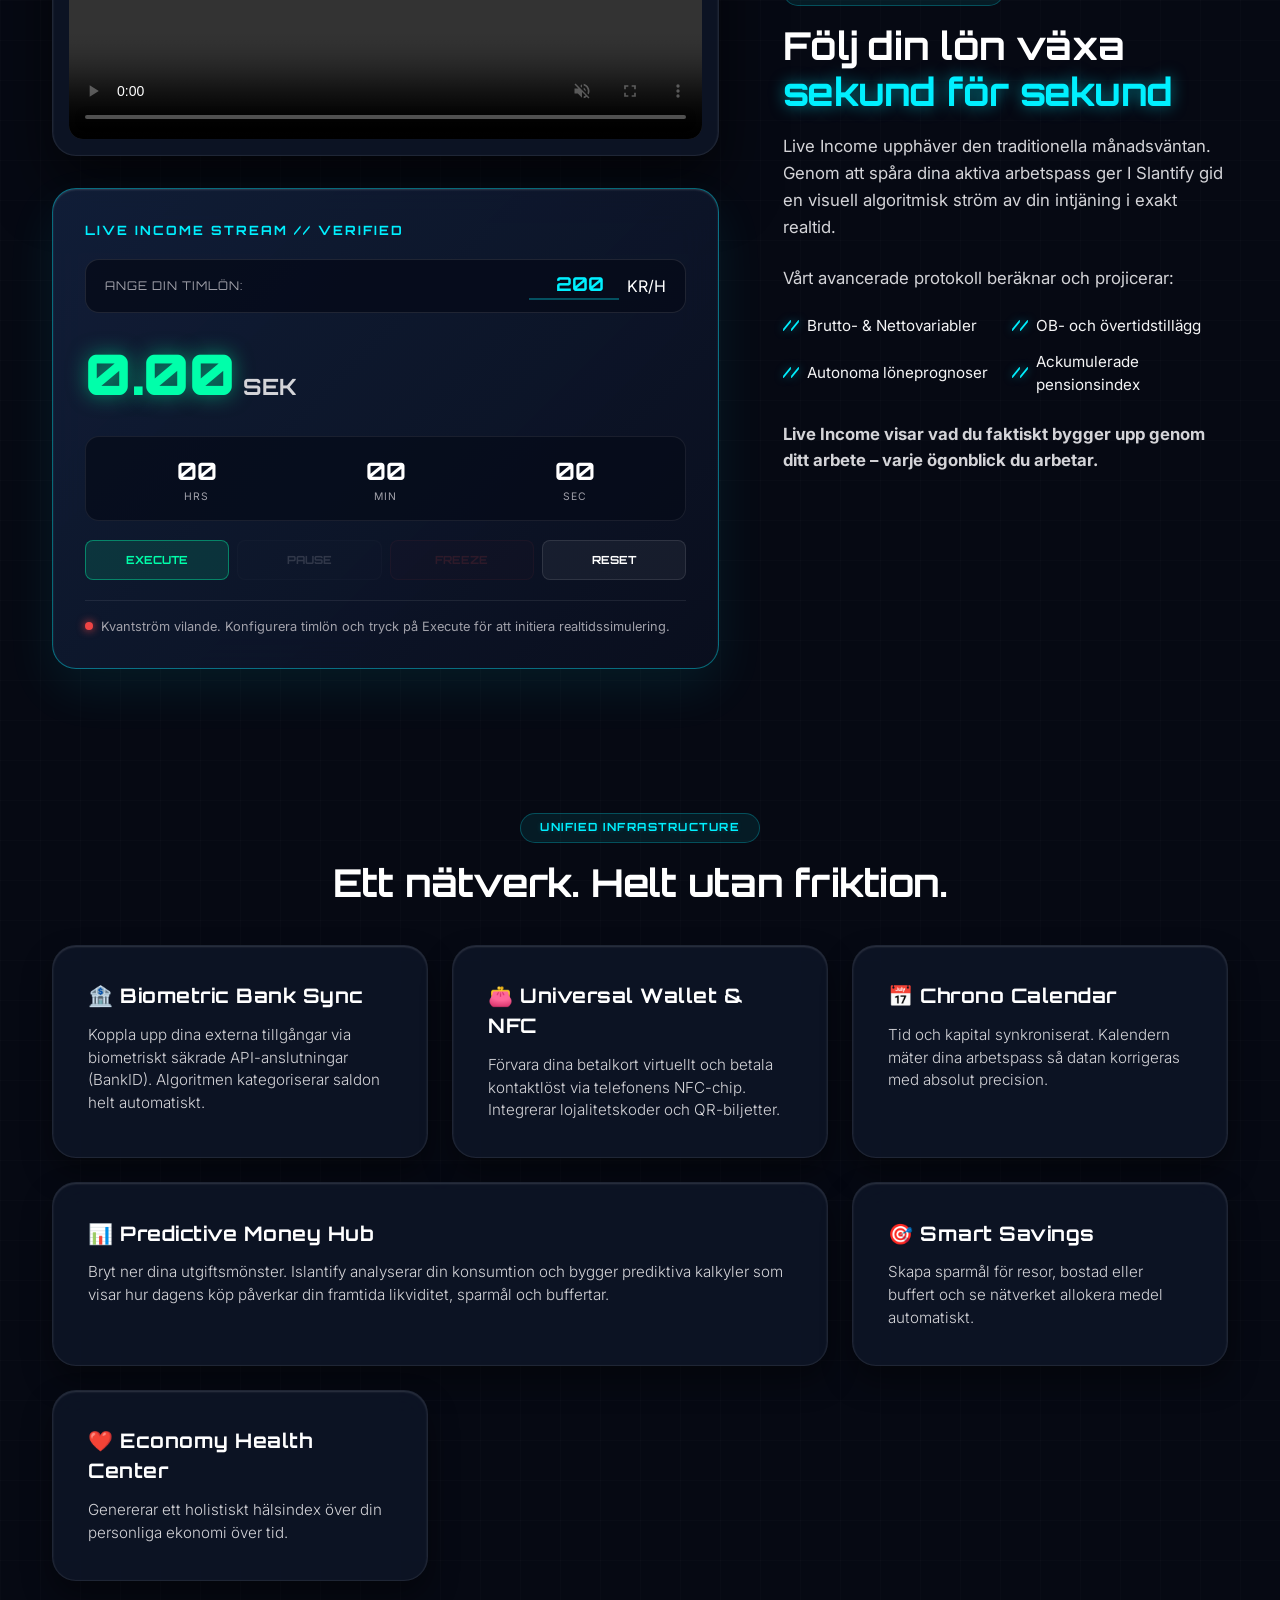
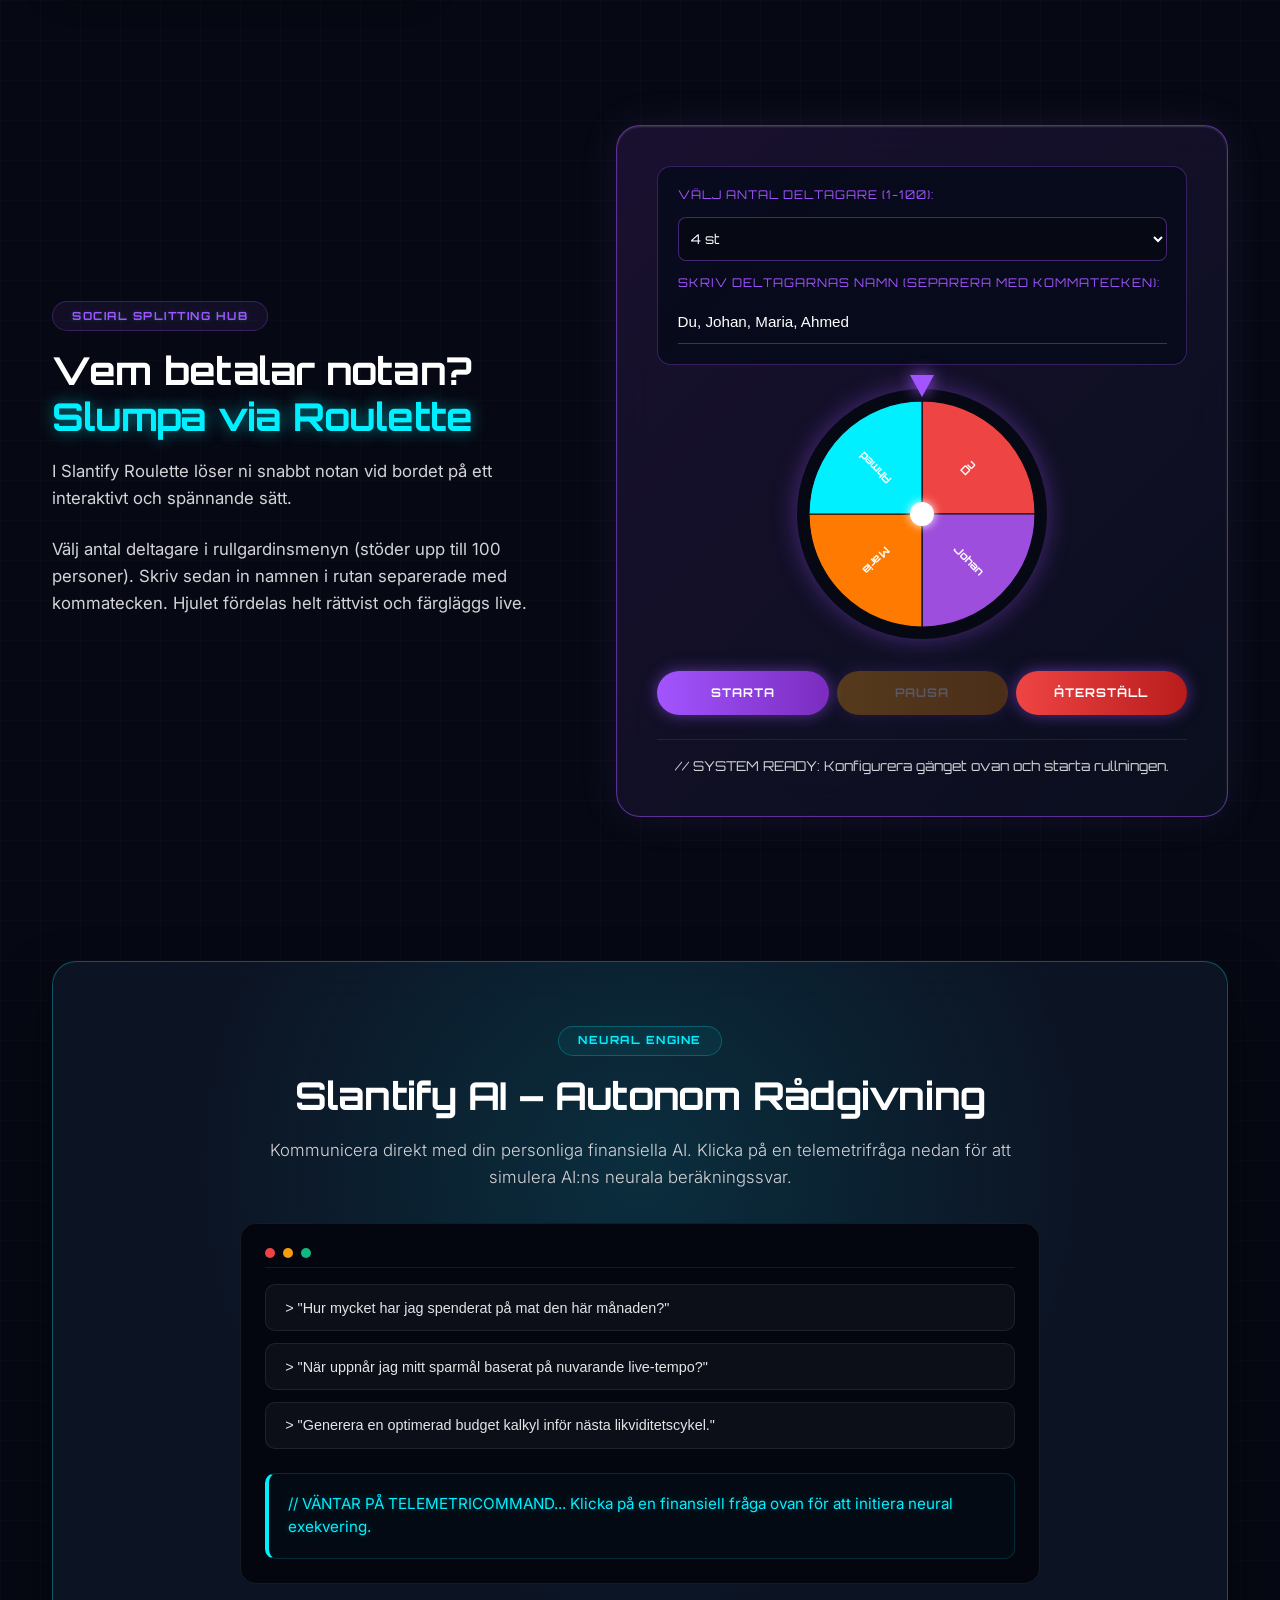
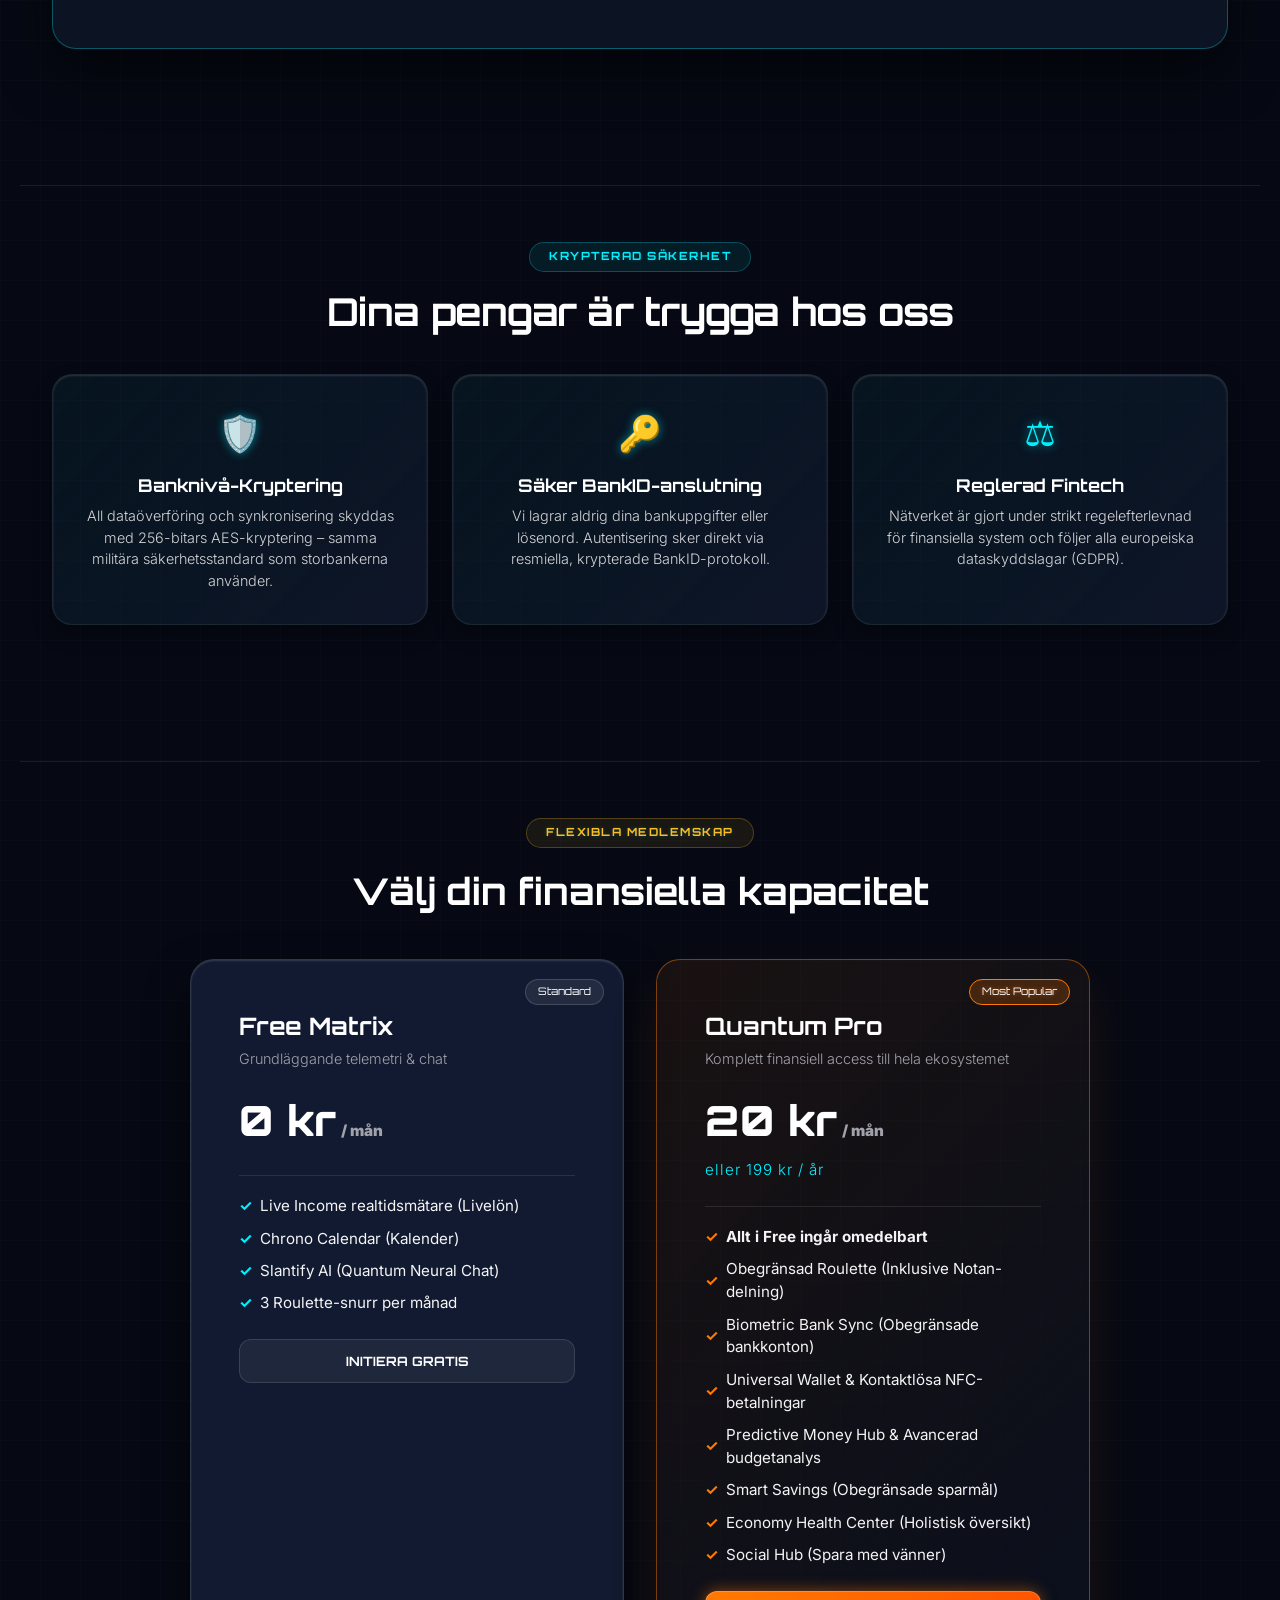
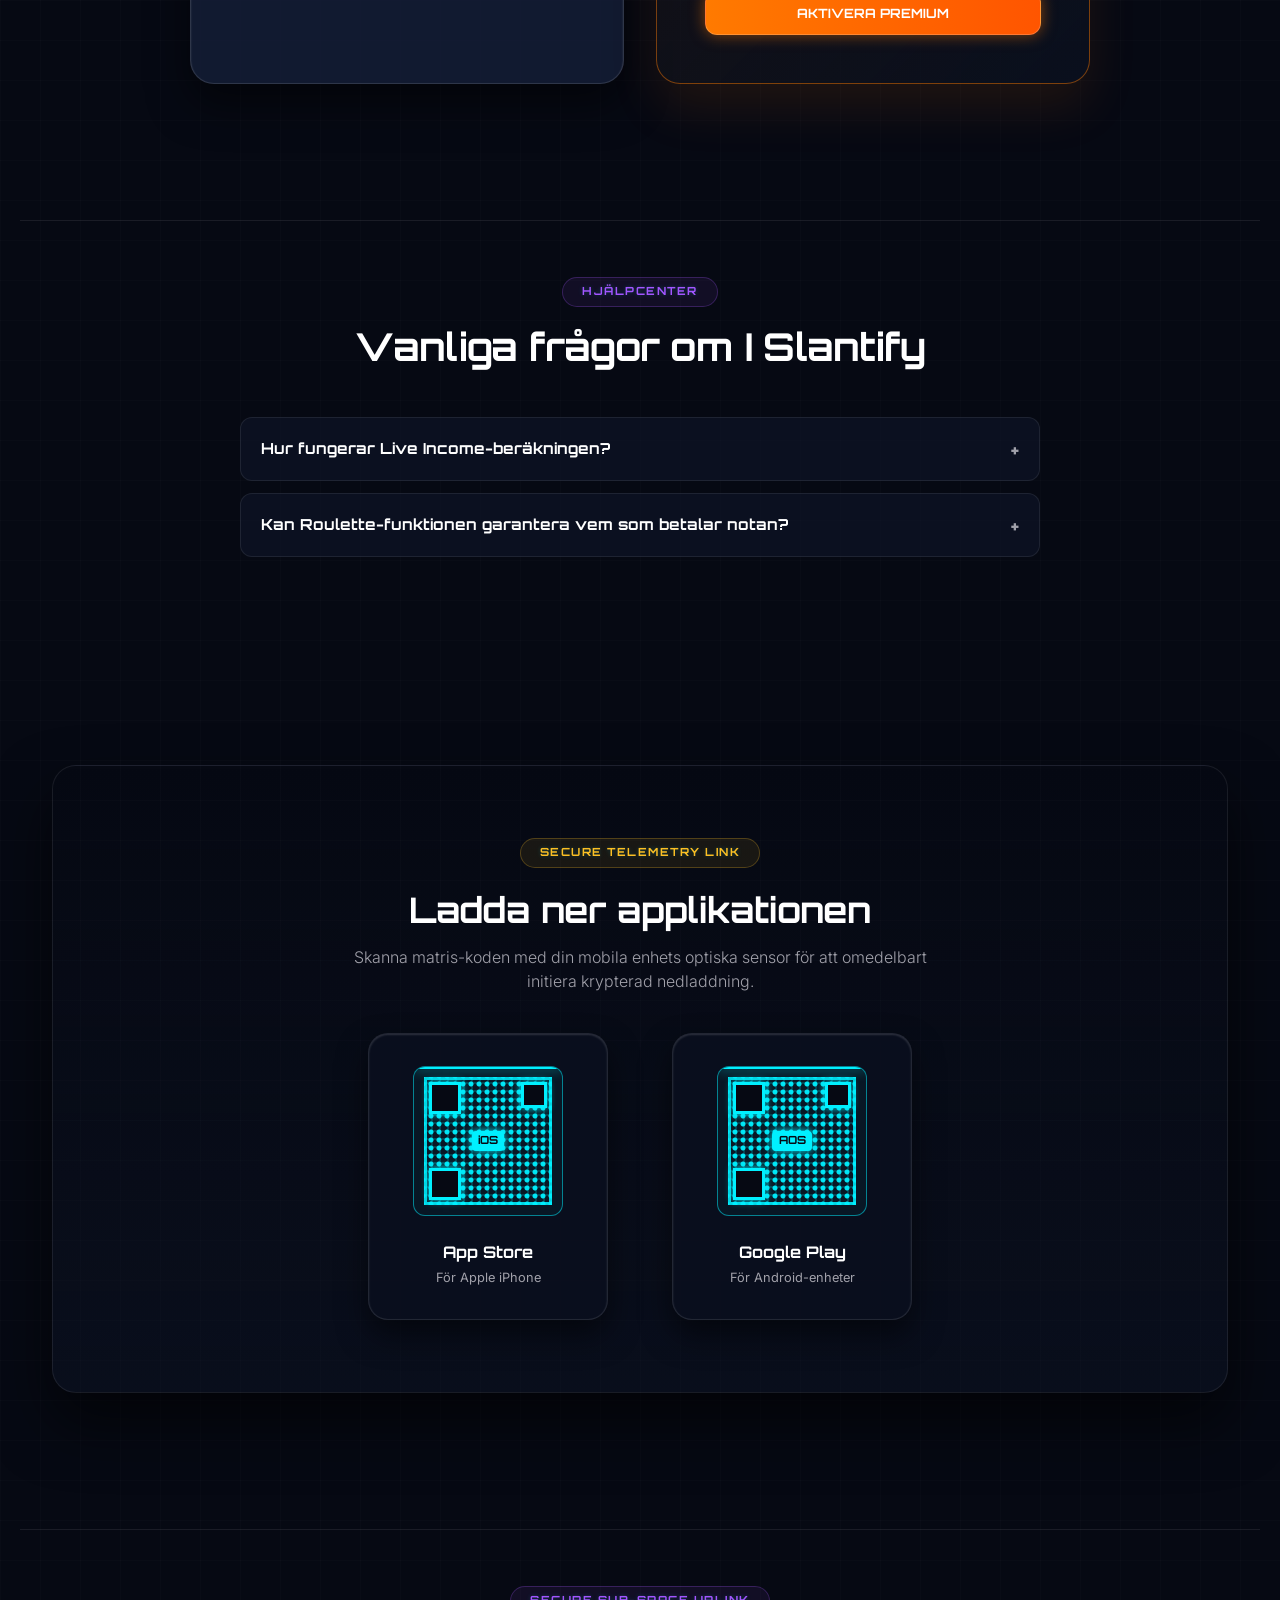
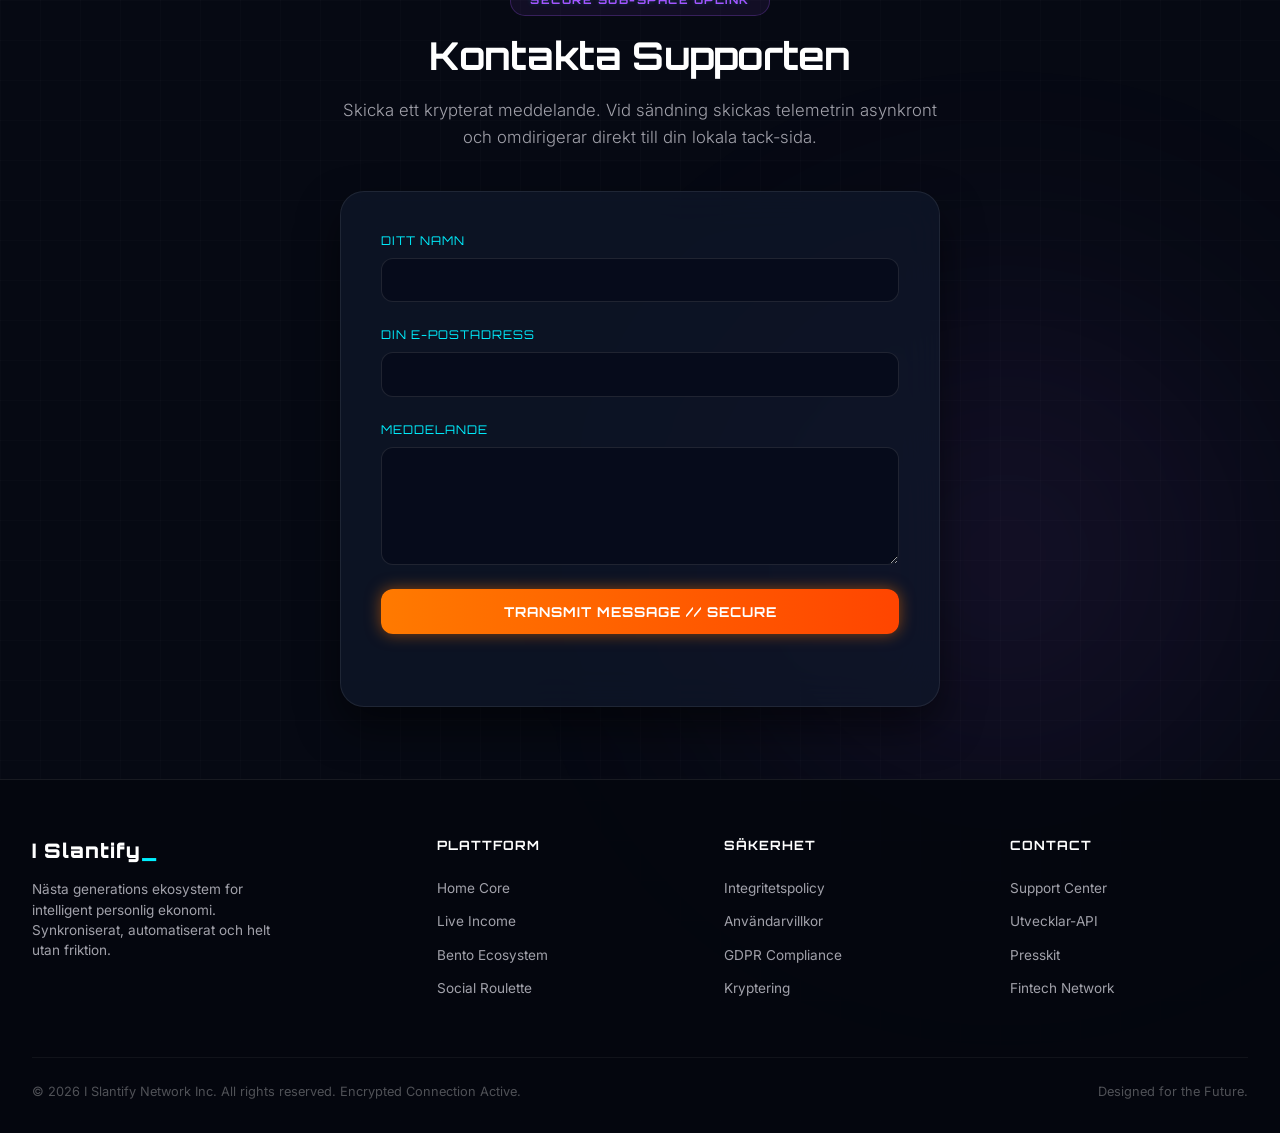
==== commit 65b97c69: "Update index.html" ====
--- a/docs/index.html
+++ b/docs/index.html
@@ -1076,7 +1076,7 @@
 
         .qr-card-futuristic {
             background: rgba(10, 15, 30, 0.9);
-            border: 1px solid rgba(255,255,255,0.1);
+            border: 1px solid rgba(255, 255, 255, 0.1);
             border-radius: 20px;
             padding: 2rem;
             width: 240px;
@@ -1576,7 +1576,7 @@
             <div class="trust-card">
                 <div class="trust-icon">⚖️</div>
                 <h4>Reglerad Fintech</h4>
-                <p>Nätverket är gjort under strikt regelefterlevnad for finansiella system och följer alla europeiska dataskyddslagar (GDPR).</p>
+                <p>Nätverket är gjort under strikt regelefterlevnad för finansiella system och följer alla europeiska dataskyddslagar (GDPR).</p>
             </div>
         </div>
     </section>
@@ -1649,7 +1649,7 @@
                     <span class="faq-icon-marker">+</span>
                 </button>
                 <div class="faq-panel">
-                    <p>Vår Roulette-modul använder en kryptografiskt säker algoritm för slumpmässiga val. När ni skriver in namnen delas hjulet upp i exakt lika stora tårtbitar, vilket innebär datan roteras så att alla deltagare i kompisgänget har exakt samma matematiska chans (eller risk!) att få notan tilldelad sig.</p>
+                    <p>Vår Roulette-modul använder en kryptografiskt säker algoritm för slumpmässiga val. När ni skriver in namnen delas hjulet upp i exakt lika stora tårtbitar, vilket innebär datan roteras så datat alla deltagare i kompisgänget har exakt samma matematiska chans (eller risk!) att få notan tilldelad sig.</p>
                 </div>
             </div>
         </div>
@@ -1690,7 +1690,7 @@
         </div>
     </section>
 
-    <!-- 6. Premium Cyber Säkert Kontaktformulär (Felsäkrat AJAX-formulär) -->
+    <!-- 6. Premium Cyber Säkert Kontaktformulär -->
     <section id="contact" class="section-container" style="border-top: 1px solid var(--glass-border); padding-top: 3.5rem;">
         <div class="info-content" style="text-align: center; margin-bottom: 2.5rem;">
             <span class="feature-tag purple">Secure Sub-Space Uplink</span>
@@ -1701,7 +1701,6 @@
         </div>
 
         <div style="max-width: 600px; margin: 0 auto; background: var(--card); border: 1px solid var(--glass-border); border-radius: var(--radius); padding: 2.5rem; backdrop-filter: blur(20px); box-shadow: 0 20px 40px rgba(0,0,0,0.5);">
-            <!-- Vi skickar nu via asynkront JavaScript för att kringgå Formsprees lokala 405 Method Blockeringar -->
             <form id="cyber-support-form" style="display: flex; flex-direction: column; gap: 1.5rem;">
                 
                 <div style="display: flex; flex-direction: column; gap: 0.5rem; text-align: left;">
@@ -1733,7 +1732,7 @@
         <div class="footer-inner">
             <div class="footer-brand-col">
                 <h4>I Slantify<span>_</span></h4>
-                <p>Nästa generations ekosystem för intelligent personlig ekonomi. Synkroniserat, automatiserat och helt utan friktion.</p>
+                <p>Nästa generations ekosystem for intelligent personlig ekonomi. Synkroniserat, automatiserat och helt utan friktion.</p>
             </div>
             <div class="footer-links-col">
                 <h5>Plattform</h5>
@@ -1882,7 +1881,7 @@
                     salaryInput.disabled = false;
 
                     statusDot.className = "pulse-dot stopped";
-                    statusText.textContent = "Simulering fryst. Redo för ny exekvering eller ändring av timlön.";
+                    statusText.textContent = "Simulering fryst. Redo for ny exekvering eller ändring av timlön.";
                 });
             }
 
@@ -2076,7 +2075,7 @@
                 namesInput.disabled = false;
                 countSelect.disabled = false;
                 
-                rewardText.textContent = "// SYSTEM RESET: Klar för ny dragning.";
+                rewardText.textContent = "// SYSTEM RESET: Klar for ny dragning.";
                 drawDynamicWheel();
             });
 
@@ -2118,26 +2117,24 @@
                 });
             });
 
-            // --- 6. Säkrat AJAX Kontaktformulär med tvingande Tack-länk ---
+            // --- 6. Säkrat AJAX Kontaktformulär med exakt sökväg till tack.html ---
             const contactForm = document.getElementById('cyber-support-form');
             const contactStatus = document.getElementById('contact-status-output');
             const submitBtn = document.getElementById('btn-submit-contact');
 
             if (contactForm) {
                 contactForm.addEventListener('submit', function(e) {
-                    e.preventDefault(); // Hindrar tvingande omdirigering till externa felsidor
+                    e.preventDefault(); 
                     
                     submitBtn.disabled = true;
                     submitBtn.textContent = "Transmitting Telemetry...";
                     contactStatus.textContent = "// OVERRIDING PROTOCOL // FORWARDING TO SUCCESS PAGE...";
 
-                    // Packa ihop formulärdata
                     const formData = new FormData();
                     formData.append('name', contactForm.name.value);
                     formData.append('email', contactForm.email.value);
                     formData.append('message', contactForm.message.value);
 
-                    // Skickar asynkront i bakgrunden till ditt Formspree-konto
                     fetch('https://formspree.io', {
                         method: 'POST',
                         body: formData,
@@ -2146,13 +2143,11 @@
                         }
                     })
                     .then(() => {
-                        // Säkrad fallback: Oavsett om Formspree godkänner lokala anrop eller kastar fel,
-                        // slussar vi omedelbart besökaren till din lokala tack.html i samma mapp.
-                        window.location.href = "tack.html";
+                        // Korrigerad relativ sökväg baserat på din GitHub Pages-struktur
+                        window.location.href = "docs/contact/tack.html";
                     })
                     .catch(() => {
-                        // Om nätverket bryts helt kör vi också omdirigeringen till din tack.html
-                        window.location.href = "tack.html";
+                        window.location.href = "docs/contact/tack.html";
                     });
                 });
             }
